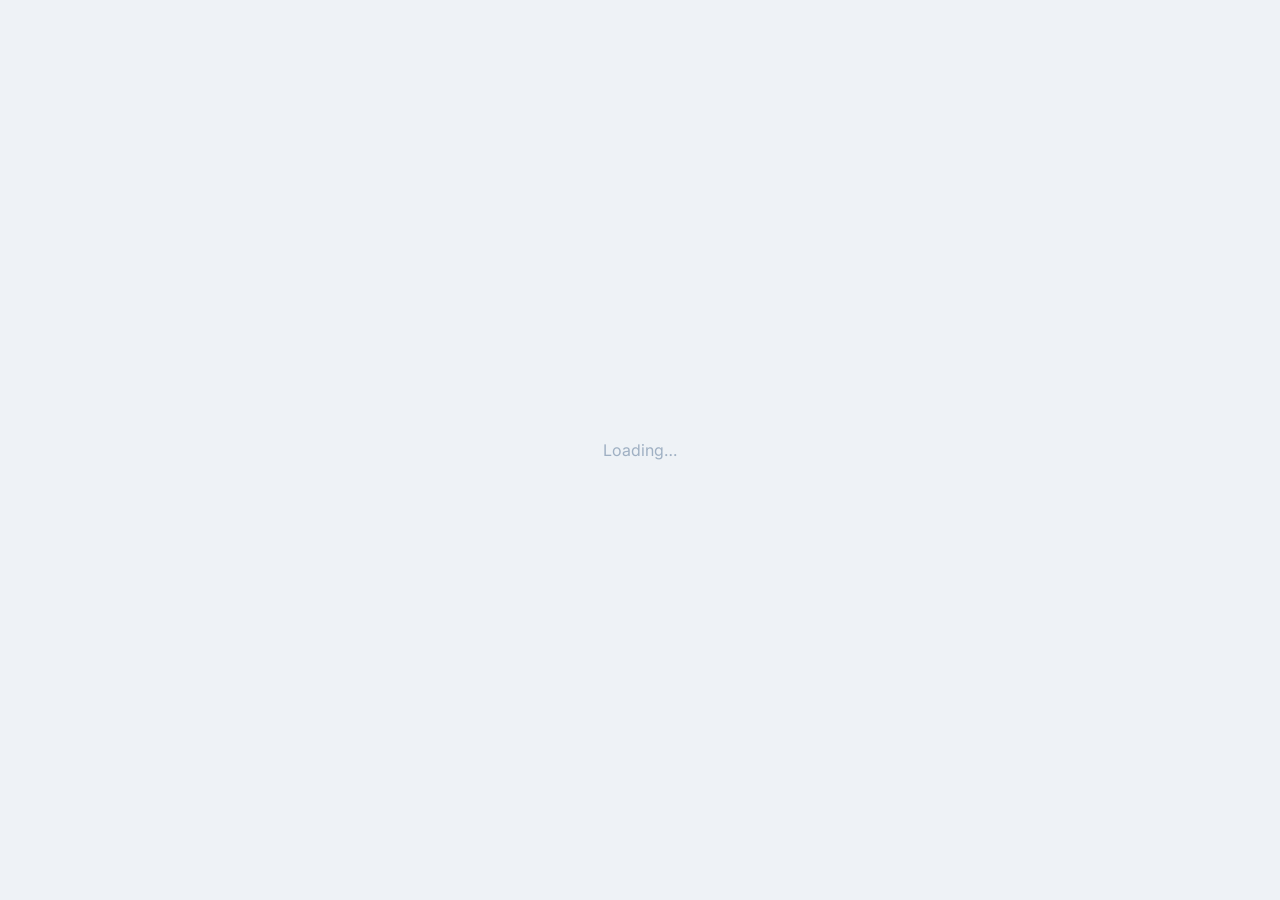
==== index.html @ 5794fe4c "Show actual pit name in the proposal's Source column, not fixed text The "Trucking+Material+Nalu" te" ====
<!DOCTYPE html>
<html lang="en">
<head>
<meta charset="UTF-8">
<meta name="viewport" content="width=device-width, initial-scale=1.0">
<title>Jarelys Command Center</title>
<link rel="preconnect" href="https://fonts.googleapis.com">
<link href="https://fonts.googleapis.com/css2?family=Oswald:wght@500;600;700&family=Inter:wght@400;500;600;700&family=JetBrains+Mono:wght@500&display=swap" rel="stylesheet">
<script src="https://cdnjs.cloudflare.com/ajax/libs/xlsx/0.18.5/xlsx.full.min.js"></script>
<script src="https://cdnjs.cloudflare.com/ajax/libs/Chart.js/4.4.0/chart.umd.min.js"></script>
<script src="https://cdn.jsdelivr.net/npm/@supabase/supabase-js@2"></script>
<link rel="stylesheet" href="https://cdnjs.cloudflare.com/ajax/libs/leaflet/1.9.4/leaflet.min.css">
<script src="https://cdnjs.cloudflare.com/ajax/libs/leaflet/1.9.4/leaflet.min.js"></script>
<style>
  :root{
    --navy-950:#0B1B2B;
    --navy-900:#122438;
    --navy-800:#1B3450;
    --navy-700:#254566;
    --steel-100:#EEF2F6;
    --steel-200:#DCE4EC;
    --steel-400:#9FB0C3;
    --amber-500:#E8871E;
    --amber-600:#CC6E0C;
    --good-500:#2E9E5B;
    --bad-500:#D8483D;
    --white:#FFFFFF;
  }
  *{box-sizing:border-box;}
  body{
    margin:0;
    font-family:'Inter',system-ui,sans-serif;
    background:var(--steel-100);
    color:var(--navy-950);
    -webkit-font-smoothing:antialiased;
  }
  h1,h2,h3,.display{
    font-family:'Oswald',system-ui,sans-serif;
    letter-spacing:.02em;
    text-transform:uppercase;
  }
  .mono{font-family:'JetBrains Mono',monospace;}

  /* ---- Shell ---- */
  #shell{display:flex; min-height:100vh;}
  #sidebar{
    width:230px; flex-shrink:0; background:var(--navy-950);
    color:var(--steel-200); padding:20px 0; position:sticky; top:0; height:100vh;
  }
  #brand{padding:0 20px 20px; border-bottom:1px solid var(--navy-700);}
  #brand .mark{font-family:'Oswald'; font-weight:700; font-size:20px; color:var(--white); letter-spacing:.03em;}
  #brand .sub{font-size:11px; color:var(--steel-400); margin-top:4px; text-transform:uppercase; letter-spacing:.08em;}
  nav{padding:14px 10px;}
  .navbtn{
    display:flex; align-items:center; gap:10px; width:100%; text-align:left;
    background:none; border:none; color:var(--steel-200); font-family:'Inter';
    font-size:13.5px; font-weight:600; padding:11px 12px; border-radius:6px; cursor:pointer;
    margin-bottom:2px; transition:background .12s;
  }
  .navbtn:hover{background:var(--navy-800);}
  .navbtn.active{background:var(--amber-500); color:var(--navy-950);}
  .navbtn .dot{width:6px;height:6px;border-radius:50%;background:currentColor;opacity:.55;flex-shrink:0;}
  #savebadge{
    margin:16px 10px 0; padding:9px 12px; border-radius:6px; background:var(--navy-800);
    font-size:11px; color:var(--steel-400); display:flex; align-items:center; gap:7px;
  }
  #savebadge .pulse{width:7px;height:7px;border-radius:50%;background:var(--good-500);}

  #main{flex:1; padding:28px 34px 60px; max-width:1180px;}
  .pagehead{margin-bottom:22px;}
  .pagehead h1{font-size:26px; margin:0 0 4px; color:var(--navy-950);}
  .pagehead p{margin:0; color:#5C7085; font-size:14px; font-family:'Inter';}

  .card{
    background:var(--white); border:1px solid var(--steel-200); border-radius:10px;
    padding:20px 22px; margin-bottom:18px;
  }
  .card h2{font-size:15px; margin:0 0 14px; color:var(--navy-800); display:flex; align-items:center; justify-content:space-between;}
  .card h2 .tag{font-family:'JetBrains Mono'; font-size:10px; background:var(--steel-100); color:#5C7085; padding:3px 8px; border-radius:4px; text-transform:none; letter-spacing:0; font-weight:500;}

  /* ---- Stat grid ---- */
  .statgrid{display:grid; grid-template-columns:repeat(auto-fit,minmax(200px,1fr)); gap:14px; margin-bottom:18px;}
  .stat{background:var(--navy-950); color:var(--white); border-radius:10px; padding:18px 20px; position:relative; overflow:hidden;}
  .stat.amber{background:linear-gradient(135deg,var(--amber-600),var(--amber-500));}
  .stat .label{font-size:10.5px; letter-spacing:.1em; text-transform:uppercase; color:var(--steel-400); font-weight:600;}
  .stat.amber .label{color:rgba(11,27,43,.65);}
  .stat .value{font-family:'Oswald'; font-size:26px; margin-top:6px; font-weight:600;}
  .stat.amber .value{color:var(--navy-950);}
  .stat .sub{font-size:11px; color:var(--steel-400); margin-top:4px;}
  .stat.amber .sub{color:rgba(11,27,43,.6);}

  /* ---- Forms ---- */
  .formgrid{display:grid; grid-template-columns:repeat(auto-fill,minmax(150px,1fr)); gap:12px; align-items:end;}
  .loadform-fixed{grid-template-columns:repeat(6,minmax(0,1fr));}
  @media(max-width:1100px){ .loadform-fixed{grid-template-columns:repeat(3,minmax(0,1fr));} }
  @media(max-width:700px){ .loadform-fixed{grid-template-columns:repeat(2,minmax(0,1fr));} }
  .field{display:flex; flex-direction:column; gap:5px;}
  .field label{font-size:11px; font-weight:600; color:#5C7085; text-transform:uppercase; letter-spacing:.04em;}
  .field input, .field select{
    padding:9px 10px; border:1.5px solid var(--steel-200); border-radius:6px; font-size:13.5px;
    font-family:'Inter'; background:var(--white); color:var(--navy-950);
  }
  .field input:focus, .field select:focus{outline:none; border-color:var(--amber-500);}
  .btn{
    padding:10px 18px; border-radius:6px; border:none; font-weight:700; font-size:13px;
    cursor:pointer; font-family:'Inter'; letter-spacing:.02em; transition:opacity .12s;
  }
  .btn:hover{opacity:.88;}
  .btn-primary{background:var(--amber-500); color:var(--navy-950);}
  .btn-ghost{background:var(--steel-100); color:var(--navy-800);}
  .btn-danger{background:#FDECEA; color:var(--bad-500);}
  .btn-sm{padding:5px 10px; font-size:11.5px; border-radius:5px;}

  /* ---- Table ---- */
  table{width:100%; border-collapse:collapse; font-size:13px;}
  th{
    text-align:left; padding:9px 10px; font-size:10.5px; text-transform:uppercase; letter-spacing:.05em;
    color:#5C7085; border-bottom:2px solid var(--steel-200); white-space:nowrap; font-weight:700;
  }
  td{padding:9px 10px; border-bottom:1px solid var(--steel-100); white-space:nowrap;}
  tr:hover td{background:var(--steel-100);}
  .num{font-family:'JetBrains Mono'; font-size:12.5px;}
  .tablewrap{overflow-x:auto;}
  /* Keeps Edit/Delete reachable without scrolling all the way across very wide
     tables (e.g. NNL/NFS Loads, which can run 20+ columns). */
  .sticky-actions{position:sticky; right:0; background:#fff; box-shadow:-2px 0 4px rgba(0,0,0,0.06);}
  .pill{padding:3px 9px; border-radius:20px; font-size:10.5px; font-weight:700; text-transform:uppercase; letter-spacing:.03em;}
  .pill.paid{background:#E2F5EA; color:var(--good-500);}
  .pill.pending{background:#FDF1E2; color:var(--amber-600);}
  .pill.invoiced{background:#E8EFFB; color:#2C5FA8;}
  .empty{padding:28px; text-align:center; color:#9FB0C3; font-size:13px;}

  .check-ok{color:var(--good-500); font-weight:700;}
  .check-bad{color:var(--bad-500); font-weight:700;}
  .balancebar{
    display:flex; align-items:center; justify-content:space-between; padding:16px 20px;
    border-radius:10px; margin-top:6px; font-family:'Oswald'; font-size:15px; font-weight:600;
  }
  .balancebar.ok{background:#E2F5EA; color:var(--good-500);}
  .balancebar.bad{background:#FDECEA; color:var(--bad-500);}
  .balancebar.warn{background:#FDF1E2; color:var(--amber-600);}

  .grouprow{background:var(--steel-100); font-weight:700;}
  .sectiontitle{font-size:12px; font-weight:700; text-transform:uppercase; letter-spacing:.05em; color:#5C7085; margin:20px 0 10px;}
  .flexbar{display:flex; align-items:center; justify-content:space-between; gap:12px; flex-wrap:wrap; margin-bottom:14px;}

  .companytabs{display:flex; gap:8px; margin-bottom:18px;}
  .companytabs button{
    padding:8px 16px; border-radius:20px; border:1.5px solid var(--steel-200); background:var(--white);
    font-weight:700; font-size:12.5px; cursor:pointer; color:#5C7085;
  }
  .companytabs button.active{background:var(--navy-950); border-color:var(--navy-950); color:var(--white);}

  .weekpick{display:flex; align-items:center; gap:12px; margin-bottom:20px;}
  .weekpick input[type=date]{padding:9px 12px; border:1.5px solid var(--amber-500); border-radius:6px; font-size:14px; font-weight:700; font-family:'JetBrains Mono'; background:#FFF7EE;}
  .weekbtn{background:none; border:1.5px solid var(--steel-200); border-radius:6px; padding:8px 10px; cursor:pointer; font-weight:700; color:var(--navy-800);}

  .note{font-size:12px; color:#5C7085; background:var(--steel-100); border-left:3px solid var(--amber-500); padding:10px 12px; border-radius:0 6px 6px 0; margin-bottom:14px;}

  @media(max-width:900px){
    #shell{flex-direction:column;}
    #sidebar{width:100%; height:auto; position:relative;}
    nav{display:flex; overflow-x:auto; gap:4px;}
    .navbtn{white-space:nowrap;}
    #main{padding:20px;}
  }

  /* ---- Invoice modal ---- */
  #invoice-overlay{
    display:none; position:fixed; inset:0; background:rgba(11,27,43,.55); z-index:100;
    align-items:flex-start; justify-content:center; padding:30px 16px; overflow-y:auto;
  }
  #invoice-modal{
    background:#fff; width:100%; max-width:720px; border-radius:10px; padding:40px 44px;
    box-shadow:0 20px 60px rgba(0,0,0,.3);
  }
  #invoice-modal.wide{ max-width:1000px; }
  .inv-head{display:flex; justify-content:space-between; align-items:flex-start; border-bottom:3px solid var(--navy-950); padding-bottom:18px; margin-bottom:22px;}
  .inv-brand{font-family:'Oswald'; font-size:22px; font-weight:700; color:var(--navy-950); letter-spacing:.02em;}
  .inv-sub{font-size:12px; color:#5C7085; margin-top:3px; line-height:1.5;}
  .inv-title{font-family:'Oswald'; font-size:26px; color:var(--amber-500); text-align:right; letter-spacing:.05em;}
  .inv-meta{text-align:right; font-size:12.5px; color:#5C7085; margin-top:6px; line-height:1.6;}
  .inv-meta strong{color:var(--navy-950);}
  .inv-billto{margin-bottom:20px;}
  .inv-billto .lbl{font-size:10.5px; text-transform:uppercase; letter-spacing:.08em; color:#9FB0C3; font-weight:700; margin-bottom:4px;}
  .inv-billto .name{font-size:16px; font-weight:700; color:var(--navy-950);}
  #invoice-modal table{width:100%; border-collapse:collapse; margin-bottom:8px;}
  #invoice-modal th{background:var(--navy-950); color:#fff; text-align:left; padding:9px 10px; font-size:10.5px; text-transform:uppercase; letter-spacing:.04em;}
  #invoice-modal td{padding:9px 10px; border-bottom:1px solid var(--steel-200); font-size:13px; white-space:normal; vertical-align:top;}
  #invoice-modal th{white-space:normal;}
  .inv-totals{display:flex; justify-content:flex-end; margin-top:10px;}
  .inv-totals table{width:260px;}
  .inv-totals td{border:none; padding:6px 10px;}
  .inv-totals .grand td{font-weight:700; font-size:16px; border-top:2px solid var(--navy-950); color:var(--navy-950);}
  .inv-terms{margin-top:26px; padding-top:16px; border-top:1px solid var(--steel-200); font-size:12px; color:#5C7085; line-height:1.7;}
  .modal-actions{display:flex; gap:10px; justify-content:flex-end; margin-top:26px;}

  @media print{
    body *{visibility:hidden;}
    #invoice-overlay, #invoice-modal, #invoice-modal *{visibility:visible; -webkit-print-color-adjust:exact; print-color-adjust:exact; color-adjust:exact;}
    #invoice-overlay{position:absolute; inset:auto; top:0; left:0; width:100%; overflow:visible; background:none; padding:0; display:block !important;}
    #invoice-modal{position:absolute; top:0; left:0; width:100%; max-width:none; box-shadow:none; border-radius:0;}
    .no-print{display:none !important;}
    .invoice-page:not(:last-child){page-break-after:always;}
  }
</style>
</head>
<body>

<div id="safety-banner" style="display:none; position:fixed; top:0; left:0; right:0; z-index:99999; background:var(--bad-500); color:#fff; padding:14px 20px; font-size:13.5px; line-height:1.6; box-shadow:0 2px 10px rgba(0,0,0,.3);">
  <div style="max-width:900px; margin:0 auto; display:flex; gap:16px; align-items:flex-start;">
    <div id="safety-banner-msg" style="flex:1;"></div>
    <button id="safety-banner-dismiss" style="background:rgba(255,255,255,.2); border:none; color:#fff; padding:6px 12px; border-radius:5px; font-size:12px; cursor:pointer; flex-shrink:0;">Dismiss</button>
  </div>
</div>

<div id="boot-loading" style="min-height:100vh; display:flex; flex-direction:column; align-items:center; justify-content:center; color:#9FB0C3; font-family:'Inter'; gap:16px; text-align:center; padding:20px;">
  <div>Loading…</div>
  <div id="boot-stuck" style="display:none; max-width:380px;">
    <div style="font-size:13px; margin-bottom:14px;">This is taking longer than it should — the sign-in check may be stuck. This usually fixes it:</div>
    <button id="boot-reset-btn" style="background:var(--amber-500); color:var(--navy-950); border:none; padding:10px 20px; border-radius:6px; font-size:13px; font-weight:700; cursor:pointer;">Reset &amp; Reload</button>
  </div>
</div>

<div id="login-screen" style="display:none; min-height:100vh; align-items:center; justify-content:center; background:var(--navy-950); padding:20px;">
  <div style="background:#fff; border-radius:12px; padding:40px; max-width:380px; width:100%; box-shadow:0 20px 60px rgba(0,0,0,.3);">
    <div style="font-family:'Oswald'; font-size:22px; font-weight:700; color:var(--navy-950);">Jarelys</div>
    <div style="font-size:13px; color:#5C7085; margin-bottom:24px;">Command Center — Sign In</div>
    <div style="margin-bottom:14px;"><label style="font-size:12px; font-weight:700; color:#5C7085; display:block; margin-bottom:4px;">Email</label><input type="email" id="login-email" style="width:100%; padding:10px 12px; border:1.5px solid var(--steel-200); border-radius:6px; font-size:14px; box-sizing:border-box;"></div>
    <div style="margin-bottom:8px;"><label style="font-size:12px; font-weight:700; color:#5C7085; display:block; margin-bottom:4px;">Password</label><input type="password" id="login-password" style="width:100%; padding:10px 12px; border:1.5px solid var(--steel-200); border-radius:6px; font-size:14px; box-sizing:border-box;"></div>
    <div id="login-error" style="color:var(--bad-500); font-size:12.5px; margin:8px 0; display:none;"></div>
    <button class="btn btn-primary" id="login-submit" style="width:100%; margin-top:10px;">Sign In</button>
    <div style="font-size:12px; color:#9FB0C3; margin-top:16px; text-align:center;">Don't have an account? Ask the owner to set one up for you.</div>
  </div>
</div>

<div id="shell" style="display:none;">
  <div id="sidebar">
    <div id="brand">
      <div class="mark">Jarelys</div>
      <div class="sub">Command Center</div>
    </div>
    <nav id="navlinks"></nav>
    <div id="savebadge"><span class="pulse"></span><span id="savetext">Saved automatically</span></div>
    <div id="userbadge" style="padding:10px 20px 16px; font-size:12px; color:#9FB0C3; display:flex; flex-direction:column; gap:8px;">
      <span id="user-email" style="overflow:hidden; text-overflow:ellipsis; white-space:nowrap;"></span>
      <div style="display:flex; gap:8px;">
        <button id="changepw-btn" style="background:none; border:1px solid #33465F; color:#9FB0C3; padding:4px 10px; border-radius:5px; font-size:11px; cursor:pointer; flex:1;">Change Password</button>
        <button id="signout-btn" style="background:none; border:1px solid #33465F; color:#9FB0C3; padding:4px 10px; border-radius:5px; font-size:11px; cursor:pointer; flex-shrink:0;">Sign Out</button>
      </div>
    </div>
  </div>
  <div id="main"></div>
</div>

<div id="password-overlay" style="display:none; position:fixed; inset:0; background:rgba(14,30,48,0.55); z-index:9999; align-items:center; justify-content:center;">
  <div style="background:#fff; border-radius:12px; padding:28px 32px; max-width:380px; width:90%; box-shadow:0 20px 60px rgba(0,0,0,0.3);">
    <div style="font-family:'Oswald'; font-size:17px; font-weight:700; color:var(--navy-950); margin-bottom:16px;">Change Password</div>
    <div style="margin-bottom:14px;"><label style="font-size:12px; font-weight:700; color:#5C7085; display:block; margin-bottom:4px;">New Password</label><input type="password" id="newpw-input" style="width:100%; padding:10px 12px; border:1.5px solid var(--steel-200); border-radius:6px; font-size:14px; box-sizing:border-box;"></div>
    <div style="margin-bottom:8px;"><label style="font-size:12px; font-weight:700; color:#5C7085; display:block; margin-bottom:4px;">Confirm New Password</label><input type="password" id="newpw-confirm-input" style="width:100%; padding:10px 12px; border:1.5px solid var(--steel-200); border-radius:6px; font-size:14px; box-sizing:border-box;"></div>
    <div id="newpw-error" style="color:var(--bad-500); font-size:12.5px; margin:8px 0; display:none;"></div>
    <div id="newpw-success" style="color:var(--good-500); font-size:12.5px; margin:8px 0; display:none;"></div>
    <div style="display:flex; gap:10px; justify-content:flex-end; margin-top:10px;">
      <button class="btn btn-ghost" id="newpw-cancel-btn">Cancel</button>
      <button class="btn btn-primary" id="newpw-save-btn">Save</button>
    </div>
  </div>
</div>

<div id="invoice-overlay">
  <div id="invoice-modal"></div>
</div>

<div id="confirm-overlay" style="display:none; position:fixed; inset:0; background:rgba(14,30,48,0.55); z-index:9999; align-items:center; justify-content:center;">
  <div style="background:#fff; border-radius:12px; padding:24px 28px; max-width:380px; width:90%; box-shadow:0 20px 60px rgba(0,0,0,0.3);">
    <div id="confirm-message" style="font-size:14.5px; color:var(--navy-950,#0E1E30); line-height:1.5; margin-bottom:20px;"></div>
    <div style="display:flex; gap:10px; justify-content:flex-end;">
      <button class="btn btn-ghost" id="confirm-cancel-btn">Cancel</button>
      <button class="btn btn-danger" id="confirm-ok-btn">Confirm</button>
    </div>
  </div>
</div>

<div id="unitpick-overlay" style="display:none; position:fixed; inset:0; background:rgba(14,30,48,0.55); z-index:9999; align-items:center; justify-content:center;">
  <div style="background:#fff; border-radius:12px; padding:24px 28px; max-width:400px; width:90%; box-shadow:0 20px 60px rgba(0,0,0,0.3);">
    <div id="unitpick-message" style="font-size:14.5px; font-weight:700; color:var(--navy-950,#0E1E30); line-height:1.5; margin-bottom:16px;"></div>
    <div id="unitpick-options" style="display:flex; flex-direction:column; gap:8px;"></div>
    <div style="display:flex; justify-content:flex-end; margin-top:16px;">
      <button class="btn btn-ghost" id="unitpick-cancel-btn">Cancel</button>
    </div>
  </div>
</div>

<script>
/* ============================= STATE ============================= */
let state = {
  loads: [],       // {id, company:'NNL'|'NFS', date, party, truck, driver, driverType, jobSource, referredBy, paymentType, qty, rate, revenue, driverPay, net, status, invoiceNum, datePaid, notes}
  expenses: [],     // {id, company, date, category, truck, amount, frequency, notes}
  compliance: [
    {id:'c1', name:'LOM', coiDate:'2027-02-22', w9Year:'2026', wcDate:'2028-04-27', notes:''},
    {id:'c2', name:'Joel Perez', coiDate:'2027-06-15', w9Year:'', wcDate:'', notes:''},
    {id:'c3', name:'D&B', coiDate:'2027-01-06', w9Year:'', wcDate:'', notes:''},
    {id:'c4', name:'Goya', coiDate:'', w9Year:'', wcDate:'', notes:''}
  ],
  clients: [],   // {id, name, officeAddress, contacts:[{name,email,title}], notes}
  pits: [
    {
      id:"p-scc-samsula", name:"Space Coast Crushers", location:"New Smyrna Beach (Samsula Landfill)", address:"363 S. SR 415, New Smyrna Beach, FL 32168",
      taxRate:'6.5', pricesVerifiedDate:"",
      notes:'Hours Mon-Fri 7am-5:30pm, Sat 8am-2pm. Phone (386) 423-6769, Fax (386) 423-1436. Delivered pricing runs a few $ higher per ton/yard than picked-up -- ask for both when calling. Cash/check minimum $20.',
      contacts:[],
      materials:[{id:'p-scc-samsula-m0', name:'Roadbase', price:'27', unit:'Tons'}, {id:'p-scc-samsula-m1', name:'Paverbase', price:'35', unit:'Tons'}, {id:'p-scc-samsula-m2', name:'#57 Stone', price:'40', unit:'Tons'}, {id:'p-scc-samsula-m3', name:'#4 Rock', price:'35', unit:'Tons'}, {id:'p-scc-samsula-m4', name:'Concrete Rip Rap', price:'40', unit:'Tons'}, {id:'p-scc-samsula-m5', name:'Asphalt Millings', price:'46', unit:'Tons'}, {id:'p-scc-samsula-m6', name:'Top Soil', price:'11', unit:'Yards'}, {id:'p-scc-samsula-m7', name:'Sand', price:'14.5', unit:'Yards'}, {id:'p-scc-samsula-m8', name:'Fill Dirt - General', price:'', unit:'Yards'}, {id:'p-scc-samsula-m9', name:'Coquina Rocks (LG)', price:'52', unit:'Tons'}, {id:'p-scc-samsula-m10', name:'Granite Rocks (LG)', price:'62', unit:'Tons'}, {id:'p-scc-samsula-m11', name:'Florida Rock', price:'108', unit:'Tons'}],
      dumpFees:[{id:'p-scc-samsula-d0', name:'C&D/Roofing', price:'32', unit:'Tons'}, {id:'p-scc-samsula-d1', name:'Clearing Debris', price:'7.5', unit:'Yards'}, {id:'p-scc-samsula-d2', name:'Clearing Debris 20in+', price:'9', unit:'Yards'}, {id:'p-scc-samsula-d3', name:'Palm Trees & Palmettos', price:'12.5', unit:'Yards'}, {id:'p-scc-samsula-d4', name:'Mixed Clearing (Palms/Palmetto)', price:'11.5', unit:'Yards'}, {id:'p-scc-samsula-d5', name:'Asphalt & Concrete (clean)', price:'0', unit:'Yards'}]
    },
    {
      id:"p-scc-rockledge", name:"Space Coast Crushers", location:"Rockledge (Rasco Mine)", address:"8800 Holiday Springs Rd, Rockledge, FL 32955",
      taxRate:'7', pricesVerifiedDate:"2026-01-30",
      notes:'Phone (321) 636-2323. On Holiday Springs Rd off Viera Blvd, 2 blocks west of US 1. Hours 8am-5pm Mon-Fri, Sat by arrangement. 7% sales tax. Baserock raised from $21.50 to $22/ton per handwritten update.',
      contacts:[],
      materials:[{id:'p-scc-rockledge-m0', name:'1" Stone', price:'28.5', unit:'Tons'}, {id:'p-scc-rockledge-m1', name:'Fines (1/2" minus)', price:'20.5', unit:'Tons'}, {id:'p-scc-rockledge-m2', name:'2-4" Stone (Rip Rap)', price:'28.5', unit:'Tons'}, {id:'p-scc-rockledge-m3', name:'1.5" Baserock', price:'22', unit:'Tons'}, {id:'p-scc-rockledge-m4', name:'Rip-Rap Recycled Concrete 4-10"', price:'47', unit:'Tons'}, {id:'p-scc-rockledge-m5', name:'Rip-Rap Recycled Concrete 8-20"', price:'47', unit:'Tons'}, {id:'p-scc-rockledge-m6', name:'Mason Sand', price:'46', unit:'Tons'}, {id:'p-scc-rockledge-m7', name:'Concrete Sand (coarse, special order)', price:'', unit:'Tons'}],
      dumpFees:[{id:'p-scc-rockledge-d0', name:'Clean Waste Concrete', price:'0', unit:'Tons'}]
    },
    {
      id:"p-pasco-mine", name:"Pasco Mine", location:"Spring Hill", address:"18744 County Line Rd, Spring Hill, FL 34610",
      taxRate:'6.5', pricesVerifiedDate:"2025-02-15",
      notes:'Office 352-799-5858, cell 407-731-9106, www.pascomine.com. Call to confirm availability for shipping. 1.5% late fee per 30-day period past due.',
      contacts:[{id:'p-pasco-mine-c1', name:"Sales", email:"sales@pascomine.com", phone:"352-799-5858", title:""}],
      materials:[{id:'p-pasco-mine-m0', name:'Commercial Road Base', price:'15', unit:'Tons'}, {id:'p-pasco-mine-m1', name:'FDOT Road Base', price:'16', unit:'Tons'}, {id:'p-pasco-mine-m2', name:'Lime Rock Stabilizer', price:'11', unit:'Tons'}, {id:'p-pasco-mine-m3', name:'Manufactured Sand', price:'15', unit:'Tons'}, {id:'p-pasco-mine-m4', name:'Screenings', price:'15', unit:'Tons'}, {id:'p-pasco-mine-m5', name:'Washed 57 Stone', price:'42', unit:'Tons'}, {id:'p-pasco-mine-m6', name:'Washed 89 Stone', price:'44', unit:'Tons'}, {id:'p-pasco-mine-m7', name:'24"-48" Landscape Boulders', price:'70', unit:'Tons'}, {id:'p-pasco-mine-m8', name:'4"-6" Gabion', price:'50', unit:'Tons'}, {id:'p-pasco-mine-m9', name:'7"-12" Rip Rap', price:'55', unit:'Tons'}, {id:'p-pasco-mine-m10', name:'A-3 Structural Fill', price:'6.5', unit:'Yards'}, {id:'p-pasco-mine-m11', name:'A-2-4 Structural Fill', price:'6', unit:'Yards'}, {id:'p-pasco-mine-m12', name:'MSE and Embankment', price:'8', unit:'Yards'}, {id:'p-pasco-mine-m13', name:'A1B All-Weather Stabilizer', price:'15', unit:'Yards'}],
      dumpFees:[]
    },
    {
      id:"p-massive-apopka", name:"Massive Concrete Recycling", location:"Apopka", address:"3141 Sharpe Rd, Apopka, FL 32703",
      taxRate:'6.5', pricesVerifiedDate:"",
      notes:'No credit card fees, no hidden fees.',
      contacts:[{id:'p-massive-apopka-c1', name:"Eternity Lisa", email:"", phone:"407-697-6354", title:""}],
      materials:[{id:'p-massive-apopka-m0', name:'Fines / Base', price:'25', unit:'Tons'}, {id:'p-massive-apopka-m1', name:'57 Stone', price:'35', unit:'Tons'}, {id:'p-massive-apopka-m2', name:'Roadbase', price:'28', unit:'Tons'}, {id:'p-massive-apopka-m3', name:'Oversized', price:'35', unit:'Tons'}],
      dumpFees:[]
    },
    {
      id:"p-cemex-stcatherine", name:"Cemex", location:"Bushnell (St. Catherine's Quarry)", address:"3919 C.R. 673, Bushnell, FL 33513",
      taxRate:'7', pricesVerifiedDate:"",
      notes:'Roadbase price includes a recent $0.50/ton increase.',
      contacts:[],
      materials:[{id:'p-cemex-stcatherine-m0', name:'FDOT Roadbase', price:'11.25', unit:'Tons'}],
      dumpFees:[]
    },
    {
      id:"p-cemex-centerhill", name:"Cemex", location:"Center Hill Quarry", address:"530 W. Kings Hwy, Center Hill, FL 33514",
      taxRate:'7', pricesVerifiedDate:"",
      notes:'Roadbase price includes a recent $0.50/ton increase.',
      contacts:[],
      materials:[{id:'p-cemex-centerhill-m0', name:'FDOT Roadbase', price:'11.75', unit:'Tons'}],
      dumpFees:[]
    },
    {
      id:"p-cemex-wildwood", name:"Cemex", location:"Wildwood Terminal", address:"512 Dr Martin Luther King Ave, Wildwood, FL 34785",
      taxRate:'7', pricesVerifiedDate:"",
      notes:'Pricing wasn\'t clearly legible on the sheet on file -- call to get current rates. All pricing includes fees except CSX rail FSC.',
      contacts:[],
      materials:[],
      dumpFees:[]
    },
    {
      id:"p-cemex-brooksville", name:"Cemex", location:"Brooksville Quarry", address:"11430 Camp Mine Rd, Brooksville, FL 34601",
      taxRate:'6.5', pricesVerifiedDate:"",
      notes:'No recent increase noted on #57 as of last sheet.',
      contacts:[],
      materials:[{id:'p-cemex-brooksville-m0', name:'FDOT #57', price:'41.95', unit:'Tons'}],
      dumpFees:[]
    },
    {
      id:"p-cemex-sandmine", name:"Cemex", location:"Sand Mine (call for nearest location)", address:"",
      taxRate:'', pricesVerifiedDate:"",
      notes:'Sand pricing applies across all Cemex sand mines if available -- ask which mine has inventory when calling, and get that mine\'s exact address. No increase on sand as of last update.',
      contacts:[],
      materials:[{id:'p-cemex-sandmine-m0', name:'Wellpoint Sand', price:'22.9', unit:'Tons'}, {id:'p-cemex-sandmine-m1', name:'Mason Sand', price:'11.3', unit:'Tons'}, {id:'p-cemex-sandmine-m2', name:'FDOT Concrete Sand', price:'22.3', unit:'Tons'}, {id:'p-cemex-sandmine-m3', name:'FDOT Type I-IV Underdrain', price:'22.9', unit:'Tons'}, {id:'p-cemex-sandmine-m4', name:'Beach Sand', price:'9.3', unit:'Tons'}, {id:'p-cemex-sandmine-m5', name:'Commercial Concrete Sand', price:'20.8', unit:'Tons'}, {id:'p-cemex-sandmine-m6', name:'D Bin', price:'11.3', unit:'Tons'}],
      dumpFees:[]
    },
    {
      id:"p-sl-eunice", name:"S&L Materials", location:"Orlando (Eunice Ave asphalt plant)", address:"2930 Eunice Ave, Orlando, FL 32808",
      taxRate:'6.5', pricesVerifiedDate:"2026-01-01",
      notes:'Hot-mix asphalt plant (not aggregate) -- FOB Q1 2026 pricing. MOVING to Vulcan Rd, Apopka, effective July 2026 -- update this address then.',
      contacts:[{id:'p-sl-eunice-c1', name:"Mindy", email:"Mindy.Small@sl-materials.com", phone:"407-791-3148", title:""}],
      materials:[{id:'p-sl-eunice-m0', name:'SP 12.5 30%', price:'84', unit:'Tons'}, {id:'p-sl-eunice-m1', name:'SP 12.5 40%', price:'79.5', unit:'Tons'}, {id:'p-sl-eunice-m2', name:'SP 9.5 30%', price:'86', unit:'Tons'}, {id:'p-sl-eunice-m3', name:'SP 9.5 40%', price:'86', unit:'Tons'}, {id:'p-sl-eunice-m4', name:'FC 12.5', price:'105.25', unit:'Tons'}, {id:'p-sl-eunice-m5', name:'FC 9.5', price:'115.5', unit:'Tons'}, {id:'p-sl-eunice-m6', name:'9.5 Virgin', price:'112', unit:'Tons'}, {id:'p-sl-eunice-m7', name:'12.5 Virgin', price:'110', unit:'Tons'}, {id:'p-sl-eunice-m8', name:'Patch Mix', price:'120', unit:'Tons'}, {id:'p-sl-eunice-m9', name:'SP 9.5 TLC 76-22', price:'115.5', unit:'Tons'}, {id:'p-sl-eunice-m10', name:'SP 12.5 TLC 76.22', price:'105.25', unit:'Tons'}],
      dumpFees:[]
    },
    {
      id:"p-sl-mercy", name:"S&L Materials", location:"Orlando (Mercy Drive crusher)", address:"2897 Mercy Drive, Orlando, FL 32808",
      taxRate:'6.5', pricesVerifiedDate:"2026-02-01",
      notes:'MOVING to Vulcan Rd, Apopka, effective July 2026 -- update this address then.',
      contacts:[],
      materials:[{id:'p-sl-mercy-m0', name:'C-Rock Roadbase (1.5" minus)', price:'25', unit:'Tons'}, {id:'p-sl-mercy-m1', name:'C-Rock FDOT', price:'27', unit:'Tons'}, {id:'p-sl-mercy-m2', name:'Concrete Fines (3/8" minus)', price:'22', unit:'Tons'}, {id:'p-sl-mercy-m3', name:'#57 Rock (3/4"-1")', price:'40', unit:'Tons'}, {id:'p-sl-mercy-m4', name:'#4 Rock (2.5-3.5")', price:'38', unit:'Tons'}, {id:'p-sl-mercy-m5', name:'Oversize (3-5")', price:'40', unit:'Tons'}, {id:'p-sl-mercy-m6', name:'Rip Rap (made to order)', price:'60', unit:'Tons'}],
      dumpFees:[{id:'p-sl-mercy-d0', name:'Concrete & Asphalt (separated, clean)', price:'0', unit:'Tons'}]
    },
    {
      id:"p-sl-520plant", name:"S&L Materials", location:"Christmas (520 Plant)", address:"28001 SR 520, Christmas, FL 32709",
      taxRate:'6.5', pricesVerifiedDate:"2026-02-01",
      notes:'Call for fill dirt pricing and location.',
      contacts:[],
      materials:[{id:'p-sl-520plant-m0', name:'Soil Cement 300psi', price:'30.5', unit:'Tons'}, {id:'p-sl-520plant-m1', name:'Shell Stabilizer', price:'7.25', unit:'Tons'}, {id:'p-sl-520plant-m2', name:'Straight Shell', price:'7.25', unit:'Tons'}, {id:'p-sl-520plant-m3', name:'Fill Dirt', price:'', unit:'Yards'}],
      dumpFees:[]
    },
    {
      id:"p-mfm-plymouth", name:"Mid-Florida Materials", location:"Plymouth Landfill (Class III, Orange County)", address:"3602 Golden Gem Rd, Plymouth, FL 32712",
      taxRate:'6.5', pricesVerifiedDate:"2026-01-03",
      notes:'Scale house 407-853-3654. Per-ticket additional fees: $5 environmental, $1.50 regulatory recovery, 14% waste water fee, 10% fuel surcharge. Minimum charges per ticket: C&D $102.50, Class III $135, Yard Waste $42.50, Land Clearing $52.50, Stumps $61.25, Asbestos $152.50. 10% fuel surcharge applies on top of tonnage material prices; 2-yard minimum on yard materials. Aggregate/soil pricing is shared across all 3 Mid-Florida locations -- confirm per-site.',
      contacts:[],
      materials:[{id:'p-mfm-plymouth-m0', name:'Clay', price:'10', unit:'Yards'}, {id:'p-mfm-plymouth-m1', name:'Clay Sand', price:'6', unit:'Yards'}, {id:'p-mfm-plymouth-m2', name:'Sandy Fill', price:'8.5', unit:'Yards'}, {id:'p-mfm-plymouth-m3', name:'Top Soil Screened', price:'9', unit:'Yards'}, {id:'p-mfm-plymouth-m4', name:'Concrete Fines', price:'17.93', unit:'Tons'}, {id:'p-mfm-plymouth-m5', name:'Crushed Concrete #4', price:'26.26', unit:'Tons'}, {id:'p-mfm-plymouth-m6', name:'Crushed Asphalt', price:'20.2', unit:'Tons'}, {id:'p-mfm-plymouth-m7', name:'CC#57 Non-DOT Certified', price:'29.54', unit:'Tons'}, {id:'p-mfm-plymouth-m8', name:'Road Base', price:'20.45', unit:'Tons'}],
      dumpFees:[{id:'p-mfm-plymouth-d0', name:'C&D Debris', price:'10.25', unit:'Yards'}, {id:'p-mfm-plymouth-d1', name:'Class III', price:'38.5', unit:'Tons'}, {id:'p-mfm-plymouth-d2', name:'Loose Yard Waste', price:'8.5', unit:'Yards'}, {id:'p-mfm-plymouth-d3', name:'Land Clearing', price:'10.5', unit:'Yards'}, {id:'p-mfm-plymouth-d4', name:'Stumps & Palms', price:'12.25', unit:'Yards'}, {id:'p-mfm-plymouth-d5', name:'Non-Regulated Asbestos', price:'15.25', unit:'Yards'}, {id:'p-mfm-plymouth-d6', name:'TV Under 30"', price:'101', unit:'Each'}, {id:'p-mfm-plymouth-d7', name:'TV Over 30"', price:'202', unit:'Each'}, {id:'p-mfm-plymouth-d8', name:'Passenger Tires', price:'35', unit:'Each'}, {id:'p-mfm-plymouth-d9', name:'Passenger & Light Truck Tires', price:'60', unit:'Each'}, {id:'p-mfm-plymouth-d10', name:'Truck Tires', price:'202', unit:'Each'}, {id:'p-mfm-plymouth-d11', name:'OTR Tires', price:'252.5', unit:'Each'}, {id:'p-mfm-plymouth-d12', name:'Clean Fill Inbound', price:'0', unit:'Yards'}, {id:'p-mfm-plymouth-d13', name:'Clean Concrete', price:'6', unit:'Tons'}, {id:'p-mfm-plymouth-d14', name:'Bulk Loads (boats, mobile homes)', price:'252.5', unit:'Each'}, {id:'p-mfm-plymouth-d15', name:'Crane Mats / Load of Mattresses', price:'55', unit:'Tons'}]
    },
    {
      id:"p-mfm-mountdora", name:"Mid-Florida Materials", location:"Mount Dora Landfill (C&D Debris, Lake County)", address:"3800 State Road 46, Mount Dora, FL 32757",
      taxRate:'7', pricesVerifiedDate:"2026-01-03",
      notes:'Scale house 407-853-3653. Per-ticket additional fees: $5 environmental, $1.50 regulatory recovery, 14% waste water fee, 10% fuel surcharge. Minimum charges per ticket: C&D $92.50, Yard Waste $42.50, Land Clearing $52.50, Stumps $61.25. 10% fuel surcharge applies on top of tonnage material prices; 2-yard minimum on yard materials. Aggregate/soil pricing is shared across all 3 Mid-Florida locations -- confirm per-site.',
      contacts:[],
      materials:[{id:'p-mfm-mountdora-m0', name:'Clay', price:'10', unit:'Yards'}, {id:'p-mfm-mountdora-m1', name:'Clay Sand', price:'6', unit:'Yards'}, {id:'p-mfm-mountdora-m2', name:'Sandy Fill', price:'8.5', unit:'Yards'}, {id:'p-mfm-mountdora-m3', name:'Top Soil Screened', price:'9', unit:'Yards'}, {id:'p-mfm-mountdora-m4', name:'Concrete Fines', price:'17.93', unit:'Tons'}, {id:'p-mfm-mountdora-m5', name:'Crushed Concrete #4', price:'26.26', unit:'Tons'}, {id:'p-mfm-mountdora-m6', name:'Crushed Asphalt', price:'20.2', unit:'Tons'}, {id:'p-mfm-mountdora-m7', name:'CC#57 Non-DOT Certified', price:'29.54', unit:'Tons'}, {id:'p-mfm-mountdora-m8', name:'Road Base', price:'20.45', unit:'Tons'}],
      dumpFees:[{id:'p-mfm-mountdora-d0', name:'C&D Debris', price:'9.25', unit:'Yards'}, {id:'p-mfm-mountdora-d1', name:'Loose Yard Waste', price:'8.5', unit:'Yards'}, {id:'p-mfm-mountdora-d2', name:'Land Clearing', price:'10.5', unit:'Yards'}, {id:'p-mfm-mountdora-d3', name:'Stumps & Palms', price:'12.25', unit:'Yards'}, {id:'p-mfm-mountdora-d4', name:'Clean Fill Inbound', price:'0', unit:'Yards'}, {id:'p-mfm-mountdora-d5', name:'Clean Concrete', price:'0', unit:'Tons'}]
    },
    {
      id:"p-mfm-ocoee", name:"Mid-Florida Materials", location:"Ocoee (C&D MRF, Orange County)", address:"320 Enterprise Street, Ocoee, FL 34761",
      taxRate:'6.5', pricesVerifiedDate:"2026-01-03",
      notes:'407-604-0381. Per-ticket additional fees: $5 environmental, $1.50 regulatory recovery, 14% waste water fee, 10% fuel surcharge. 10% fuel surcharge applies on top of tonnage material prices; 2-yard minimum on yard materials. Aggregate/soil pricing is shared across all 3 Mid-Florida locations -- confirm per-site.',
      contacts:[],
      materials:[{id:'p-mfm-ocoee-m0', name:'Clay', price:'10', unit:'Yards'}, {id:'p-mfm-ocoee-m1', name:'Clay Sand', price:'6', unit:'Yards'}, {id:'p-mfm-ocoee-m2', name:'Sandy Fill', price:'8.5', unit:'Yards'}, {id:'p-mfm-ocoee-m3', name:'Top Soil Screened', price:'9', unit:'Yards'}, {id:'p-mfm-ocoee-m4', name:'Concrete Fines', price:'17.93', unit:'Tons'}, {id:'p-mfm-ocoee-m5', name:'Crushed Concrete #4', price:'26.26', unit:'Tons'}, {id:'p-mfm-ocoee-m6', name:'Crushed Asphalt', price:'20.2', unit:'Tons'}, {id:'p-mfm-ocoee-m7', name:'CC#57 Non-DOT Certified', price:'29.54', unit:'Tons'}, {id:'p-mfm-ocoee-m8', name:'Road Base', price:'20.45', unit:'Tons'}],
      dumpFees:[{id:'p-mfm-ocoee-d0', name:'C&D Debris (per ton)', price:'45', unit:'Tons'}, {id:'p-mfm-ocoee-d1', name:'C&D Debris (per yard, min $105)', price:'12.5', unit:'Yards'}]
    },
    {
      id:"p-angelos-lutz", name:"Angelo's Recycled Materials (GFL)", location:"Lutz", address:"1201 E 148th Ave, Lutz, FL",
      taxRate:'7', pricesVerifiedDate:"2026-04-01",
      notes:'Facility phone 813.903.0588. 15% environmental fee on all purchases. Call/email for special pricing on orders over 1,000 tons. General sales: armsales@gflenv.com.',
      contacts:[{id:'p-angelos-lutz-c1', name:"Anthony Fomby (GM)", email:"afomby@gflenv.com", phone:"727.744.9047", title:"General Manager"}],
      materials:[{id:'p-angelos-lutz-m0', name:'Fill Dirt', price:'8', unit:'Tons'}, {id:'p-angelos-lutz-m1', name:'Roadbase', price:'21', unit:'Tons'}, {id:'p-angelos-lutz-m2', name:'Crushed Asphalt', price:'26', unit:'Tons'}, {id:'p-angelos-lutz-m3', name:'3/8" Base', price:'21', unit:'Tons'}, {id:'p-angelos-lutz-m4', name:'#4 Rock', price:'39', unit:'Tons'}, {id:'p-angelos-lutz-m5', name:'#57 Rock', price:'39', unit:'Tons'}, {id:'p-angelos-lutz-m6', name:'Stabilizer (asphalt screen)', price:'8', unit:'Tons'}, {id:'p-angelos-lutz-m7', name:'Topsoil', price:'150', unit:'Tons'}],
      dumpFees:[{id:'p-angelos-lutz-d0', name:'Brush / Yard Trimmings', price:'65.5', unit:'Tons'}, {id:'p-angelos-lutz-d1', name:'Topsoil/Grass Strippings', price:'4', unit:'Tons'}, {id:'p-angelos-lutz-d2', name:'C&D (Cash Accounts)', price:'65.5', unit:'Tons'}, {id:'p-angelos-lutz-d3', name:'C&D (Net 30 Accounts)', price:'63', unit:'Tons'}, {id:'p-angelos-lutz-d4', name:'Roofing Material', price:'63', unit:'Tons'}, {id:'p-angelos-lutz-d5', name:'RCP/Structures', price:'10', unit:'Tons'}]
    },
    {
      id:"p-angelos-brandon", name:"Angelo's Recycled Materials (GFL)", location:"Brandon", address:"10221 Fisher Ave, Tampa, FL",
      taxRate:'7', pricesVerifiedDate:"2026-04-01",
      notes:'Facility phone 813.685.2508. 15% environmental fee on all purchases. Call/email for special pricing on orders over 1,000 tons. General sales: armsales@gflenv.com.',
      contacts:[{id:'p-angelos-brandon-c1', name:"Anthony Fomby (GM)", email:"afomby@gflenv.com", phone:"727.744.9047", title:"General Manager"}],
      materials:[{id:'p-angelos-brandon-m0', name:'Fill Dirt', price:'8', unit:'Tons'}, {id:'p-angelos-brandon-m1', name:'Roadbase', price:'21', unit:'Tons'}, {id:'p-angelos-brandon-m2', name:'Crushed Asphalt', price:'26', unit:'Tons'}, {id:'p-angelos-brandon-m3', name:'3/8" Base', price:'21', unit:'Tons'}, {id:'p-angelos-brandon-m4', name:'#4 Rock', price:'39', unit:'Tons'}, {id:'p-angelos-brandon-m5', name:'#57 Rock', price:'39', unit:'Tons'}, {id:'p-angelos-brandon-m6', name:'Stabilizer (asphalt screen)', price:'8', unit:'Tons'}, {id:'p-angelos-brandon-m7', name:'Topsoil', price:'150', unit:'Tons'}],
      dumpFees:[{id:'p-angelos-brandon-d0', name:'Brush / Yard Trimmings', price:'66', unit:'Tons'}, {id:'p-angelos-brandon-d1', name:'Topsoil/Grass Strippings', price:'4', unit:'Tons'}, {id:'p-angelos-brandon-d2', name:'C&D (Cash Accounts)', price:'66', unit:'Tons'}, {id:'p-angelos-brandon-d3', name:'C&D (Net 30 Accounts)', price:'55', unit:'Tons'}, {id:'p-angelos-brandon-d4', name:'Roofing Material', price:'66', unit:'Tons'}, {id:'p-angelos-brandon-d5', name:'RCP/Structures', price:'10', unit:'Tons'}]
    },
    {
      id:"p-angelos-largo", name:"Angelo's Recycled Materials (GFL)", location:"Largo", address:"1755 20th Ave SE, Largo, FL",
      taxRate:'7', pricesVerifiedDate:"2026-04-01",
      notes:'Facility phone 727.588.9529. 15% environmental fee on all purchases. Call/email for special pricing on orders over 1,000 tons. General sales: armsales@gflenv.com.',
      contacts:[{id:'p-angelos-largo-c1', name:"Anthony Fomby (GM)", email:"afomby@gflenv.com", phone:"727.744.9047", title:"General Manager"}],
      materials:[{id:'p-angelos-largo-m0', name:'Fill Dirt', price:'8', unit:'Tons'}, {id:'p-angelos-largo-m1', name:'FDOT Base (RCA B12)', price:'24', unit:'Tons'}, {id:'p-angelos-largo-m2', name:'Roadbase', price:'17', unit:'Tons'}, {id:'p-angelos-largo-m3', name:'Crushed Asphalt', price:'21', unit:'Tons'}, {id:'p-angelos-largo-m4', name:'3/8" Base', price:'16', unit:'Tons'}, {id:'p-angelos-largo-m5', name:'#4 Rock', price:'39', unit:'Tons'}, {id:'p-angelos-largo-m6', name:'#57 Rock', price:'39', unit:'Tons'}, {id:'p-angelos-largo-m7', name:'Stabilizer (asphalt screen)', price:'8', unit:'Tons'}, {id:'p-angelos-largo-m8', name:'Topsoil', price:'150', unit:'Tons'}],
      dumpFees:[{id:'p-angelos-largo-d0', name:'Brush / Yard Trimmings', price:'71', unit:'Tons'}, {id:'p-angelos-largo-d1', name:'Topsoil/Grass Strippings', price:'4', unit:'Tons'}, {id:'p-angelos-largo-d2', name:'C&D (Cash Accounts)', price:'71', unit:'Tons'}, {id:'p-angelos-largo-d3', name:'C&D (Net 30 Accounts)', price:'71', unit:'Tons'}, {id:'p-angelos-largo-d4', name:'Class III', price:'71', unit:'Tons'}, {id:'p-angelos-largo-d5', name:'Roofing Material', price:'71', unit:'Tons'}, {id:'p-angelos-largo-d6', name:'Asphalt', price:'4', unit:'Tons'}, {id:'p-angelos-largo-d7', name:'RCP/Structures', price:'10', unit:'Tons'}]
    },
    {
      id:"p-angelos-lakeland", name:"Angelo's Recycled Materials (GFL)", location:"Lakeland", address:"1880 Fairbanks Street, Lakeland, FL",
      taxRate:'7', pricesVerifiedDate:"2026-04-01",
      notes:'Facility phone 863.210.5608. 15% environmental fee on all purchases. Call/email for special pricing on orders over 1,000 tons. General sales: armsales@gflenv.com.',
      contacts:[{id:'p-angelos-lakeland-c1', name:"Anthony Fomby (GM)", email:"afomby@gflenv.com", phone:"727.744.9047", title:"General Manager"}],
      materials:[{id:'p-angelos-lakeland-m0', name:'Fill Dirt', price:'8', unit:'Tons'}, {id:'p-angelos-lakeland-m1', name:'Roadbase', price:'21', unit:'Tons'}, {id:'p-angelos-lakeland-m2', name:'Crushed Asphalt', price:'26', unit:'Tons'}, {id:'p-angelos-lakeland-m3', name:'3/8" Base', price:'21', unit:'Tons'}, {id:'p-angelos-lakeland-m4', name:'#4 Rock', price:'39', unit:'Tons'}, {id:'p-angelos-lakeland-m5', name:'#57 Rock', price:'39', unit:'Tons'}, {id:'p-angelos-lakeland-m6', name:'Topsoil', price:'150', unit:'Tons'}],
      dumpFees:[{id:'p-angelos-lakeland-d0', name:'Brush / Yard Trimmings', price:'55', unit:'Tons'}, {id:'p-angelos-lakeland-d1', name:'Topsoil/Grass Strippings', price:'4', unit:'Tons'}, {id:'p-angelos-lakeland-d2', name:'C&D (Cash Accounts)', price:'55', unit:'Tons'}, {id:'p-angelos-lakeland-d3', name:'C&D (Net 30 Accounts)', price:'55', unit:'Tons'}, {id:'p-angelos-lakeland-d4', name:'Roofing Material', price:'55', unit:'Tons'}, {id:'p-angelos-lakeland-d5', name:'RCP/Structures', price:'10', unit:'Tons'}]
    },
    {
      id:"p-angelos-apopka", name:"Angelo's Recycled Materials (GFL)", location:"Apopka", address:"2105 Vulcan Rd, Apopka, FL",
      taxRate:'6.5', pricesVerifiedDate:"2026-04-01",
      notes:'Facility phone 407.290.8010. 15% environmental fee on all purchases. Call/email for special pricing on orders over 1,000 tons. General sales: armsales@gflenv.com.',
      contacts:[{id:'p-angelos-apopka-c1', name:"Anthony Fomby (GM)", email:"afomby@gflenv.com", phone:"727.744.9047", title:"General Manager"}],
      materials:[{id:'p-angelos-apopka-m0', name:'Fill Dirt', price:'8', unit:'Tons'}, {id:'p-angelos-apopka-m1', name:'Crushed Asphalt', price:'26', unit:'Tons'}, {id:'p-angelos-apopka-m2', name:'3/8" Base', price:'21', unit:'Tons'}, {id:'p-angelos-apopka-m3', name:'#4 Rock', price:'39', unit:'Tons'}, {id:'p-angelos-apopka-m4', name:'#57 Rock', price:'39', unit:'Tons'}, {id:'p-angelos-apopka-m5', name:'Topsoil', price:'150', unit:'Tons'}],
      dumpFees:[{id:'p-angelos-apopka-d0', name:'RCP/Structures', price:'10', unit:'Tons'}]
    },
    {
      id:"p-angelos-dadecity", name:"Angelo's Recycled Materials (GFL)", location:"Dade City", address:"41111 Enterprise Rd, Dade City, FL",
      taxRate:'7', pricesVerifiedDate:"2026-04-01",
      notes:'Facility phone 352.567.7676. 15% environmental fee on all purchases. Call/email for special pricing on orders over 1,000 tons. General sales: armsales@gflenv.com.',
      contacts:[{id:'p-angelos-dadecity-c1', name:"Anthony Fomby (GM)", email:"afomby@gflenv.com", phone:"727.744.9047", title:"General Manager"}],
      materials:[{id:'p-angelos-dadecity-m0', name:'Fill Dirt', price:'5', unit:'Tons'}, {id:'p-angelos-dadecity-m1', name:'FDOT Base (RCA B12)', price:'21', unit:'Tons'}, {id:'p-angelos-dadecity-m2', name:'Roadbase', price:'26', unit:'Tons'}, {id:'p-angelos-dadecity-m3', name:'Stabilizer (asphalt screen)', price:'5', unit:'Tons'}, {id:'p-angelos-dadecity-m4', name:'General Fill A2-4/6', price:'8', unit:'Tons'}, {id:'p-angelos-dadecity-m5', name:'Select Fill A3', price:'5', unit:'Tons'}, {id:'p-angelos-dadecity-m6', name:'Pond / Landfill Liner Clay', price:'150', unit:'Tons'}],
      dumpFees:[{id:'p-angelos-dadecity-d0', name:'Brush / Yard Trimmings', price:'14.09', unit:'Yards'}, {id:'p-angelos-dadecity-d1', name:'Topsoil/Grass Strippings', price:'14.09', unit:'Yards'}, {id:'p-angelos-dadecity-d2', name:'C&D (Cash Accounts)', price:'14.09', unit:'Yards'}, {id:'p-angelos-dadecity-d3', name:'C&D (Net 30 Accounts)', price:'14.09', unit:'Yards'}, {id:'p-angelos-dadecity-d4', name:'Roofing Material', price:'14.09', unit:'Yards'}, {id:'p-angelos-dadecity-d5', name:'Tires - Car/Truck', price:'135.19', unit:'Tons'}, {id:'p-angelos-dadecity-d6', name:'Tires - Car/Truck w/Rims', price:'240.76', unit:'Tons'}, {id:'p-angelos-dadecity-d7', name:'Tires - OTR (Off-Road)', price:'189.26', unit:'Tons'}, {id:'p-angelos-dadecity-d8', name:'Tires - OTR w/Rims', price:'297.41', unit:'Tons'}, {id:'p-angelos-dadecity-d9', name:'Tires - Shredded (8 pieces)', price:'81.11', unit:'Tons'}, {id:'p-angelos-dadecity-d10', name:'RCP/Structures', price:'10', unit:'Tons'}]
    },
    {
      id:"p-angelos-plantcity", name:"Angelo's Recycled Materials (GFL)", location:"Plant City", address:"402 N. Frontage Rd, Plant City, FL",
      taxRate:'7', pricesVerifiedDate:"2026-04-01",
      notes:'Facility phone 813.752.9700. 15% environmental fee on all purchases. Call/email for special pricing on orders over 1,000 tons. General sales: armsales@gflenv.com.',
      contacts:[{id:'p-angelos-plantcity-c1', name:"Anthony Fomby (GM)", email:"afomby@gflenv.com", phone:"727.744.9047", title:"General Manager"}],
      materials:[{id:'p-angelos-plantcity-m0', name:'Fill Dirt', price:'8', unit:'Tons'}, {id:'p-angelos-plantcity-m1', name:'Topsoil', price:'150', unit:'Tons'}],
      dumpFees:[{id:'p-angelos-plantcity-d0', name:'Brush / Yard Trimmings', price:'68', unit:'Tons'}, {id:'p-angelos-plantcity-d1', name:'Topsoil/Grass Strippings', price:'4', unit:'Tons'}, {id:'p-angelos-plantcity-d2', name:'C&D (Cash Accounts)', price:'68', unit:'Tons'}, {id:'p-angelos-plantcity-d3', name:'C&D (Net 30 Accounts)', price:'63', unit:'Tons'}, {id:'p-angelos-plantcity-d4', name:'Class III', price:'68', unit:'Tons'}, {id:'p-angelos-plantcity-d5', name:'Roofing Material', price:'63', unit:'Tons'}, {id:'p-angelos-plantcity-d6', name:'MSW/Class I', price:'93.6', unit:'Tons'}, {id:'p-angelos-plantcity-d7', name:'RCP/Structures', price:'10', unit:'Tons'}]
    },
    {
      id:"p-angelos-portrichey", name:"Angelo's Recycled Materials (GFL)", location:"Port Richey", address:"8210 Galen Wilson Blvd, Port Richey, FL",
      taxRate:'7', pricesVerifiedDate:"2026-04-01",
      notes:'Facility phone 727.841.6242. 15% environmental fee on all purchases. Call/email for special pricing on orders over 1,000 tons. General sales: armsales@gflenv.com.',
      contacts:[{id:'p-angelos-portrichey-c1', name:"Anthony Fomby (GM)", email:"afomby@gflenv.com", phone:"727.744.9047", title:"General Manager"}],
      materials:[{id:'p-angelos-portrichey-m0', name:'Fill Dirt', price:'8', unit:'Tons'}, {id:'p-angelos-portrichey-m1', name:'Topsoil', price:'8', unit:'Tons'}],
      dumpFees:[{id:'p-angelos-portrichey-d0', name:'Brush / Yard Trimmings', price:'10.57', unit:'Yards'}, {id:'p-angelos-portrichey-d1', name:'Topsoil/Grass Strippings', price:'10.57', unit:'Yards'}, {id:'p-angelos-portrichey-d2', name:'C&D (Cash Accounts)', price:'10.57', unit:'Yards'}, {id:'p-angelos-portrichey-d3', name:'C&D (Net 30 Accounts)', price:'10.57', unit:'Yards'}, {id:'p-angelos-portrichey-d4', name:'Roofing Material', price:'21.14', unit:'Yards'}, {id:'p-angelos-portrichey-d5', name:'Asbestos', price:'27.81', unit:'Yards'}, {id:'p-angelos-portrichey-d6', name:'RCP/Structures', price:'10', unit:'Tons'}]
    },
    {
      id:"p-angelos-jax", name:"Angelo's Recycled Materials (GFL)", location:"Jacksonville", address:"11011 Blasius Road, Jacksonville, FL",
      taxRate:'7', pricesVerifiedDate:"2026-04-01",
      notes:'Facility phone 904-400-6491. 15% environmental fee on all purchases. Call/email for special pricing on orders over 1,000 tons. General sales: armsales@gflenv.com.',
      contacts:[{id:'p-angelos-jax-c1', name:"Anthony Fomby (GM)", email:"afomby@gflenv.com", phone:"727.744.9047", title:"General Manager"}],
      materials:[{id:'p-angelos-jax-m0', name:'FDOT Base (RCA B12)', price:'25', unit:'Tons'}, {id:'p-angelos-jax-m1', name:'Topsoil', price:'150', unit:'Tons'}],
      dumpFees:[{id:'p-angelos-jax-d0', name:'Brush / Yard Trimmings', price:'58', unit:'Tons'}, {id:'p-angelos-jax-d1', name:'Topsoil/Grass Strippings', price:'58', unit:'Tons'}, {id:'p-angelos-jax-d2', name:'C&D (Cash Accounts)', price:'58', unit:'Tons'}, {id:'p-angelos-jax-d3', name:'C&D (Net 30 Accounts)', price:'58', unit:'Tons'}, {id:'p-angelos-jax-d4', name:'Roofing Material', price:'58', unit:'Tons'}]
    },
    {
      id:"p-crush-apopka", name:"Crush", location:"Apopka (Orange County)", address:"3255 Clarcona Rd, Apopka, FL 32703",
      taxRate:'6.5', pricesVerifiedDate:"2026-04-10",
      notes:'Shared price list across Crush\'s yards as of the sheet on file (updated 08/18/2025, +$0.50/ton fuel surcharge added ~April 2026) -- confirm exact pricing for this yard when calling. Deliveries in 20-ton increments for an additional fee.',
      contacts:[],
      materials:[{id:'p-crush-apopka-m0', name:'Asphalt Screenings', price:'14', unit:'Tons'}, {id:'p-crush-apopka-m1', name:'Screenings', price:'30', unit:'Tons'}, {id:'p-crush-apopka-m2', name:'Road Base', price:'24', unit:'Tons'}, {id:'p-crush-apopka-m3', name:'57 Stone', price:'40', unit:'Tons'}, {id:'p-crush-apopka-m4', name:'Oversized Aggregates', price:'44', unit:'Tons'}, {id:'p-crush-apopka-m5', name:'Crushed Asphalt', price:'27', unit:'Tons'}],
      dumpFees:[]
    },
    {
      id:"p-crush-davenport", name:"Crush", location:"Davenport, South (Polk County)", address:"100 Lem Carnes Rd, Davenport, FL 33897",
      taxRate:'7', pricesVerifiedDate:"2026-04-10",
      notes:'Shared price list across Crush\'s yards as of the sheet on file (updated 08/18/2025, +$0.50/ton fuel surcharge added ~April 2026) -- confirm exact pricing for this yard when calling. Deliveries in 20-ton increments for an additional fee.',
      contacts:[],
      materials:[{id:'p-crush-davenport-m0', name:'Asphalt Screenings', price:'14', unit:'Tons'}, {id:'p-crush-davenport-m1', name:'Screenings', price:'30', unit:'Tons'}, {id:'p-crush-davenport-m2', name:'Road Base', price:'24', unit:'Tons'}, {id:'p-crush-davenport-m3', name:'57 Stone', price:'40', unit:'Tons'}, {id:'p-crush-davenport-m4', name:'Oversized Aggregates', price:'44', unit:'Tons'}, {id:'p-crush-davenport-m5', name:'Crushed Asphalt', price:'27', unit:'Tons'}],
      dumpFees:[]
    },
    {
      id:"p-crush-debary", name:"Crush", location:"Debary (Volusia County)", address:"530 S Shell Rd, Debary, FL 32713",
      taxRate:'6.5', pricesVerifiedDate:"2026-04-10",
      notes:'Shared price list across Crush\'s yards as of the sheet on file (updated 08/18/2025, +$0.50/ton fuel surcharge added ~April 2026) -- confirm exact pricing for this yard when calling. Deliveries in 20-ton increments for an additional fee.',
      contacts:[],
      materials:[{id:'p-crush-debary-m0', name:'Asphalt Screenings', price:'14', unit:'Tons'}, {id:'p-crush-debary-m1', name:'Screenings', price:'30', unit:'Tons'}, {id:'p-crush-debary-m2', name:'Road Base', price:'24', unit:'Tons'}, {id:'p-crush-debary-m3', name:'57 Stone', price:'40', unit:'Tons'}, {id:'p-crush-debary-m4', name:'Oversized Aggregates', price:'44', unit:'Tons'}, {id:'p-crush-debary-m5', name:'Crushed Asphalt', price:'27', unit:'Tons'}],
      dumpFees:[]
    },
    {
      id:"p-crush-daytona", name:"Crush", location:"Daytona Beach (Volusia County)", address:"1189 Indian Lake Rd, Daytona Beach, FL 32124",
      taxRate:'6.5', pricesVerifiedDate:"2026-04-10",
      notes:'Shared price list across Crush\'s yards as of the sheet on file (updated 08/18/2025, +$0.50/ton fuel surcharge added ~April 2026) -- confirm exact pricing for this yard when calling. Deliveries in 20-ton increments for an additional fee.',
      contacts:[],
      materials:[{id:'p-crush-daytona-m0', name:'Asphalt Screenings', price:'14', unit:'Tons'}, {id:'p-crush-daytona-m1', name:'Screenings', price:'30', unit:'Tons'}, {id:'p-crush-daytona-m2', name:'Road Base', price:'24', unit:'Tons'}, {id:'p-crush-daytona-m3', name:'57 Stone', price:'40', unit:'Tons'}, {id:'p-crush-daytona-m4', name:'Oversized Aggregates', price:'44', unit:'Tons'}, {id:'p-crush-daytona-m5', name:'Crushed Asphalt', price:'27', unit:'Tons'}],
      dumpFees:[]
    },
    {
      id:"p-crush-sanford", name:"Crush", location:"Sanford (Seminole County)", address:"2365 Old Lake Mary Rd, Sanford, FL 32771",
      taxRate:'7', pricesVerifiedDate:"2026-04-10",
      notes:'Shared price list across Crush\'s yards as of the sheet on file (updated 08/18/2025, +$0.50/ton fuel surcharge added ~April 2026) -- confirm exact pricing for this yard when calling. Deliveries in 20-ton increments for an additional fee.',
      contacts:[],
      materials:[{id:'p-crush-sanford-m0', name:'Asphalt Screenings', price:'14', unit:'Tons'}, {id:'p-crush-sanford-m1', name:'Screenings', price:'30', unit:'Tons'}, {id:'p-crush-sanford-m2', name:'Road Base', price:'24', unit:'Tons'}, {id:'p-crush-sanford-m3', name:'57 Stone', price:'40', unit:'Tons'}, {id:'p-crush-sanford-m4', name:'Oversized Aggregates', price:'44', unit:'Tons'}, {id:'p-crush-sanford-m5', name:'Crushed Asphalt', price:'27', unit:'Tons'}],
      dumpFees:[]
    },
    {
      id:"p-crush-kissimmee", name:"Crush", location:"Kissimmee (Osceola County)", address:"1150 Joelson Rd, Kissimmee, FL 34744",
      taxRate:'7.5', pricesVerifiedDate:"2026-04-10",
      notes:'Shared price list across Crush\'s yards as of the sheet on file (updated 08/18/2025, +$0.50/ton fuel surcharge added ~April 2026) -- confirm exact pricing for this yard when calling. Deliveries in 20-ton increments for an additional fee.',
      contacts:[],
      materials:[{id:'p-crush-kissimmee-m0', name:'Asphalt Screenings', price:'14', unit:'Tons'}, {id:'p-crush-kissimmee-m1', name:'Screenings', price:'30', unit:'Tons'}, {id:'p-crush-kissimmee-m2', name:'Road Base', price:'24', unit:'Tons'}, {id:'p-crush-kissimmee-m3', name:'57 Stone', price:'40', unit:'Tons'}, {id:'p-crush-kissimmee-m4', name:'Oversized Aggregates', price:'44', unit:'Tons'}, {id:'p-crush-kissimmee-m5', name:'Crushed Asphalt', price:'27', unit:'Tons'}],
      dumpFees:[]
    },
    {
      id:"p-cyd-orlando", name:"Conrad Yelvington Distributors", location:"Orlando", address:"410 W Kaley St, Orlando, FL 32806",
      taxRate:'', pricesVerifiedDate:"2026-03-23",
      notes:'Pricing good through 06-30-26 per email from Conrad Yelvington Distributors (a CRH company), 2025 Dennis St, Jacksonville FL 32204. Direct (386)267-0932, cell (386)286-5332, Jax office (904)358-6740.',
      contacts:[{id:'p-cyd-orlando-c1', name:"Serena Quade", email:"Serena.Quade@cydi.com", phone:"386-267-0932", title:"Sales Coordinator"}],
      materials:[{id:'p-cyd-orlando-m0', name:'#57 Granite (3/4")', price:'80.95', unit:'Tons'}, {id:'p-cyd-orlando-m1', name:'#4 Granite (1.5"-3")', price:'80.95', unit:'Tons'}, {id:'p-cyd-orlando-m2', name:'Washed Granite Screenings (W10, 1/4" minus)', price:'80.6', unit:'Tons'}, {id:'p-cyd-orlando-m3', name:'#7 Granite (1/2")', price:'80.95', unit:'Tons'}, {id:'p-cyd-orlando-m4', name:'#89 Granite (3/8")', price:'82.2', unit:'Tons'}, {id:'p-cyd-orlando-m5', name:'#57 Limestone', price:'69.75', unit:'Tons'}, {id:'p-cyd-orlando-m6', name:'#4 Limestone', price:'69.75', unit:'Tons'}, {id:'p-cyd-orlando-m7', name:'89 Limestone (3/8")', price:'71.5', unit:'Tons'}, {id:'p-cyd-orlando-m8', name:'Red Lava Rock', price:'263', unit:'Tons'}, {id:'p-cyd-orlando-m9', name:'#7 Brown River Rock (1/2")', price:'117.9', unit:'Tons'}, {id:'p-cyd-orlando-m10', name:'#5 Alabama Limestone', price:'80.15', unit:'Tons'}, {id:'p-cyd-orlando-m11', name:'#5 Brown River Rock (3/4")', price:'117.9', unit:'Tons'}, {id:'p-cyd-orlando-m12', name:'Pink Kannapolis', price:'117.75', unit:'Tons'}, {id:'p-cyd-orlando-m13', name:'Georgia White Marble', price:'141.9', unit:'Tons'}, {id:'p-cyd-orlando-m14', name:'Alabama White Marble', price:'141.9', unit:'Tons'}, {id:'p-cyd-orlando-m15', name:'Red Rock', price:'136.15', unit:'Tons'}, {id:'p-cyd-orlando-m16', name:'#4 Brown River Rock (1.5")', price:'125.9', unit:'Tons'}, {id:'p-cyd-orlando-m17', name:'Ditch Lining Granite', price:'93.7', unit:'Tons'}, {id:'p-cyd-orlando-m18', name:'Bedding Stone Granite', price:'93.7', unit:'Tons'}, {id:'p-cyd-orlando-m19', name:'Bank & Shore Granite', price:'93.7', unit:'Tons'}],
      dumpFees:[]
    },
    {
      id:"p-cyd-sanford", name:"Conrad Yelvington Distributors", location:"Sanford", address:"2490 Jewett Ln, Sanford, FL 32771",
      taxRate:'', pricesVerifiedDate:"2026-03-23",
      notes:'Pricing good through 06-30-26, same source as CYD Orlando.',
      contacts:[{id:'p-cyd-sanford-c1', name:"Serena Quade", email:"Serena.Quade@cydi.com", phone:"386-267-0932", title:"Sales Coordinator"}],
      materials:[{id:'p-cyd-sanford-m0', name:'#4A Granite Ballast (GA-7)', price:'80.95', unit:'Tons'}, {id:'p-cyd-sanford-m1', name:'AREMA #5 Granite (CD61)', price:'80.95', unit:'Tons'}, {id:'p-cyd-sanford-m2', name:'#57 Granite (cert FDOT)', price:'80.95', unit:'Tons'}, {id:'p-cyd-sanford-m3', name:'#57 3/4" (cert FDOT)', price:'69.75', unit:'Tons'}, {id:'p-cyd-sanford-m4', name:'#89 Granite (cert FDOT)', price:'82.2', unit:'Tons'}, {id:'p-cyd-sanford-m5', name:'S1B 3/8" (cert FDOT)', price:'71.5', unit:'Tons'}, {id:'p-cyd-sanford-m6', name:'Scrap Rock', price:'19', unit:'Tons'}, {id:'p-cyd-sanford-m7', name:'1.5" Alabama White', price:'147.65', unit:'Tons'}, {id:'p-cyd-sanford-m8', name:'1/2" Brown', price:'117.9', unit:'Tons'}, {id:'p-cyd-sanford-m9', name:'#5 (3/4") Brown', price:'117.9', unit:'Tons'}, {id:'p-cyd-sanford-m10', name:'1.5" Brown', price:'125.9', unit:'Tons'}, {id:'p-cyd-sanford-m11', name:'Oversize Brown Gravel', price:'125.9', unit:'Tons'}, {id:'p-cyd-sanford-m12', name:'Alabama Marble Chips', price:'141.9', unit:'Tons'}, {id:'p-cyd-sanford-m13', name:'Medium Slate Chips', price:'152', unit:'Tons'}],
      dumpFees:[]
    },
    {
      id:"p-arcosa-tampa", name:"Arcosa", location:"Tampa", address:"10126 US 92 E, Tampa, FL 33610",
      taxRate:'', pricesVerifiedDate:"",
      notes:'Office 813-688-9429, sales 321-666-5775.',
      contacts:[{id:'p-arcosa-tampa-c1', name:"Vicki (sales)", email:"", phone:"407-760-2006", title:""}],
      materials:[{id:'p-arcosa-tampa-m0', name:'Road Base', price:'21', unit:'Tons'}, {id:'p-arcosa-tampa-m1', name:'57 Stone', price:'46', unit:'Tons'}, {id:'p-arcosa-tampa-m2', name:'Oversize', price:'25', unit:'Tons'}, {id:'p-arcosa-tampa-m3', name:'Fines', price:'32', unit:'Tons'}, {id:'p-arcosa-tampa-m4', name:'Crushed Asphalt', price:'21', unit:'Tons'}],
      dumpFees:[]
    },
    {
      id:"p-arcosa-tarponsprings", name:"Arcosa", location:"Tarpon Springs", address:"800 Anclote Rd, Tarpon Springs, FL 34689",
      taxRate:'', pricesVerifiedDate:"",
      notes:'Office 813-630-0016, sales 321-666-5775.',
      contacts:[],
      materials:[{id:'p-arcosa-tarponsprings-m0', name:'Road Base', price:'23', unit:'Tons'}, {id:'p-arcosa-tarponsprings-m1', name:'57 Stone', price:'40', unit:'Tons'}, {id:'p-arcosa-tarponsprings-m2', name:'Oversize', price:'34', unit:'Tons'}, {id:'p-arcosa-tarponsprings-m3', name:'Fines', price:'30', unit:'Tons'}, {id:'p-arcosa-tarponsprings-m4', name:'Crushed Asphalt', price:'18', unit:'Tons'}],
      dumpFees:[]
    },
    {
      id:"p-arcosa-jax", name:"Arcosa", location:"Jacksonville", address:"1600 Talleyrand Ave, Jacksonville, FL 32206",
      taxRate:'', pricesVerifiedDate:"",
      notes:'Office 904-431-6646, sales 904-710-2923. 57 Stone / Fines listed N/A on last sheet.',
      contacts:[],
      materials:[{id:'p-arcosa-jax-m0', name:'Road Base', price:'26', unit:'Tons'}, {id:'p-arcosa-jax-m1', name:'57 Stone', price:'', unit:'Tons'}, {id:'p-arcosa-jax-m2', name:'Oversize', price:'35', unit:'Tons'}, {id:'p-arcosa-jax-m3', name:'Fines', price:'', unit:'Tons'}, {id:'p-arcosa-jax-m4', name:'Crushed Asphalt', price:'26', unit:'Tons'}],
      dumpFees:[]
    },
    {
      id:"p-arcosa-orlando", name:"Arcosa", location:"Orlando", address:"9800 Recycle Center Rd, Orlando, FL 32824",
      taxRate:'', pricesVerifiedDate:"",
      notes:'Office 407-974-2401.',
      contacts:[{id:'p-arcosa-orlando-c1', name:"Vicki (sales)", email:"", phone:"407-760-2006", title:""}],
      materials:[{id:'p-arcosa-orlando-m0', name:'Road Base', price:'24', unit:'Tons'}, {id:'p-arcosa-orlando-m1', name:'57 Stone', price:'46', unit:'Tons'}, {id:'p-arcosa-orlando-m2', name:'Oversize', price:'42', unit:'Tons'}, {id:'p-arcosa-orlando-m3', name:'Fines', price:'38', unit:'Tons'}, {id:'p-arcosa-orlando-m4', name:'Crushed Asphalt', price:'27', unit:'Tons'}, {id:'p-arcosa-orlando-m5', name:'Limestone 57', price:'64', unit:'Tons'}, {id:'p-arcosa-orlando-m6', name:'Mason Sand', price:'35', unit:'Tons'}, {id:'p-arcosa-orlando-m7', name:'Asphalt Millings', price:'29', unit:'Tons'}, {id:'p-arcosa-orlando-m8', name:'Rip Rap 6"-12"', price:'75', unit:'Tons'}, {id:'p-arcosa-orlando-m9', name:'Rip Rap 12"+', price:'95', unit:'Tons'}],
      dumpFees:[]
    },
    {
      id:"p-arcosa-kissimmee", name:"Arcosa", location:"Kissimmee", address:"3531 Pug Mill Rd, Kissimmee, FL 32741",
      taxRate:'', pricesVerifiedDate:"",
      notes:'Office 407-467-2781.',
      contacts:[{id:'p-arcosa-kissimmee-c1', name:"Vicki (sales)", email:"", phone:"407-760-2006", title:""}],
      materials:[{id:'p-arcosa-kissimmee-m0', name:'Road Base', price:'24', unit:'Tons'}, {id:'p-arcosa-kissimmee-m1', name:'57 Stone', price:'46', unit:'Tons'}, {id:'p-arcosa-kissimmee-m2', name:'Oversize', price:'42', unit:'Tons'}, {id:'p-arcosa-kissimmee-m3', name:'Fines', price:'38', unit:'Tons'}, {id:'p-arcosa-kissimmee-m4', name:'Crushed Asphalt', price:'27', unit:'Tons'}],
      dumpFees:[]
    },
    {
      id:"p-arcosa-ormondbeach", name:"Arcosa", location:"Ormond Beach", address:"800 Hull Rd, Ormond Beach, FL 32174",
      taxRate:'', pricesVerifiedDate:"",
      notes:'Office 386-601-0260, sales 904-710-2923. 57 Stone / Fines listed N/A on last sheet.',
      contacts:[],
      materials:[{id:'p-arcosa-ormondbeach-m0', name:'Road Base', price:'24', unit:'Tons'}, {id:'p-arcosa-ormondbeach-m1', name:'57 Stone', price:'', unit:'Tons'}, {id:'p-arcosa-ormondbeach-m2', name:'Oversize', price:'33', unit:'Tons'}, {id:'p-arcosa-ormondbeach-m3', name:'Fines', price:'', unit:'Tons'}, {id:'p-arcosa-ormondbeach-m4', name:'Crushed Asphalt', price:'25', unit:'Tons'}],
      dumpFees:[]
    },
    {
      id:"p-arcosa-lakeland", name:"Arcosa", location:"Lakeland", address:"4102 Maine Ave, Lakeland, FL 33801",
      taxRate:'', pricesVerifiedDate:"",
      notes:'Office 863-593-6373.',
      contacts:[{id:'p-arcosa-lakeland-c1', name:"Dave Thompson", email:"", phone:"321-666-5775", title:""}],
      materials:[{id:'p-arcosa-lakeland-m0', name:'Road Base', price:'25', unit:'Tons'}, {id:'p-arcosa-lakeland-m1', name:'57 Stone', price:'46', unit:'Tons'}, {id:'p-arcosa-lakeland-m2', name:'Oversize', price:'32', unit:'Tons'}, {id:'p-arcosa-lakeland-m3', name:'Fines', price:'30', unit:'Tons'}, {id:'p-arcosa-lakeland-m4', name:'Crushed Asphalt', price:'27', unit:'Tons'}, {id:'p-arcosa-lakeland-m5', name:'Rip Rap 6"-12"', price:'75', unit:'Tons'}, {id:'p-arcosa-lakeland-m6', name:'Rip Rap 12"+', price:'95', unit:'Tons'}],
      dumpFees:[]
    },
    {
      id:"p-platt-ranch", name:"Platt Ranch", location:"Melbourne", address:"2200 Simon Road, Melbourne, FL 32904",
      taxRate:'7', pricesVerifiedDate:"2025-06-02",
      notes:'Sod priced per pallet. There\'s a handwritten note on this sheet referencing an address (2864 W SR-44, Lake Panasoffkee) that appears to actually belong to Ventura Ranch/Miami Pit -- double check with Platt Ranch directly which address is theirs.',
      contacts:[],
      materials:[{id:'p-platt-ranch-m0', name:'General Fill Dirt', price:'5.25', unit:'Yards'}, {id:'p-platt-ranch-m1', name:'Marl/Stabilizer', price:'6', unit:'Yards'}, {id:'p-platt-ranch-m2', name:'Screened Sand', price:'9', unit:'Yards'}, {id:'p-platt-ranch-m3', name:'Unscreened Sand', price:'6', unit:'Yards'}, {id:'p-platt-ranch-m4', name:'Screened Shell', price:'9', unit:'Yards'}, {id:'p-platt-ranch-m5', name:'Unscreened Shell', price:'6', unit:'Yards'}, {id:'p-platt-ranch-m6', name:'Top Soil', price:'9', unit:'Yards'}, {id:'p-platt-ranch-m7', name:'Rock', price:'12', unit:'Tons'}, {id:'p-platt-ranch-m8', name:'Sod', price:'56', unit:'Each'}],
      dumpFees:[{id:'p-platt-ranch-d0', name:'Debris Dumping', price:'5.5', unit:'Yards'}]
    },
    {
      id:"p-ventura-ranch", name:"Ventura Ranch (Miami Pit)", location:"Lake Panasoffkee", address:"2864 W SR-44, Lake Panasoffkee, FL 33538",
      taxRate:'7', pricesVerifiedDate:"2026-03-04",
      notes:'Per your own note: "Ventura Ranch = Miami Pit." Pricing from email with Laurie, 3/4/26.',
      contacts:[{id:'p-ventura-ranch-c1', name:"Laurie", email:"miami1st.8th@gmail.com", phone:"", title:""}],
      materials:[{id:'p-ventura-ranch-m0', name:'Sand', price:'6', unit:'Yards'}, {id:'p-ventura-ranch-m1', name:'Clay', price:'7', unit:'Yards'}, {id:'p-ventura-ranch-m2', name:'Sandy Clay Mix', price:'6', unit:'Yards'}],
      dumpFees:[]
    },
    {
      id:"p-ler-clermont", name:"Lake Environmental Resources", location:"Clermont (pit) / Mount Dora (billing)", address:"21511 County Rd 455, Clermont, FL 34715",
      taxRate:'7', pricesVerifiedDate:"2026-02-20",
      notes:'Billing office 826 Bay Road, Mount Dora FL 32757, 352-383-6525. Fill dirt raised from $5.00 to $6.00/cy effective July 1, 2026.',
      contacts:[{id:'p-ler-clermont-c1', name:"Richard Bazinet", email:"", phone:"352-536-9898", title:"President (Pit Office)"}],
      materials:[{id:'p-ler-clermont-m0', name:'Fill Dirt', price:'6', unit:'Yards'}],
      dumpFees:[]
    },
    {
      id:"p-osteen-materials", name:"Osteen Materials", location:"Osteen", address:"",
      taxRate:'6.5', pricesVerifiedDate:"",
      notes:'Call Chris for delivery price. No street address on file yet -- get it on your next call.',
      contacts:[{id:'p-osteen-materials-c1', name:"Chris", email:"", phone:"386-527-3181", title:""}],
      materials:[{id:'p-osteen-materials-m0', name:'Fill Dirt', price:'7', unit:'Yards'}, {id:'p-osteen-materials-m1', name:'Top Soil', price:'9', unit:'Yards'}, {id:'p-osteen-materials-m2', name:'Septic Sand', price:'12', unit:'Yards'}, {id:'p-osteen-materials-m3', name:'White Sand', price:'14', unit:'Yards'}],
      dumpFees:[]
    },
    {
      id:"p-razorback-wimauma", name:"Razorback Mining Co. (Tampa Bay Dirt)", location:"Wimauma", address:"1006 Leonard Lee Rd, Wimauma, FL 33598",
      taxRate:'7', pricesVerifiedDate:"2025-01-01",
      notes:'"Where Tampa Bay Goes For Fill Dirt!" Ph (813)433-0202, Fax (813)331-0402, www.TampaBayDirt.com. Pricing does not include FL sales tax of 7.5%; 0.5% reduction on invoices over $5,000.',
      contacts:[],
      materials:[{id:'p-razorback-wimauma-m0', name:'FDOT MSE Select', price:'8', unit:'Yards'}, {id:'p-razorback-wimauma-m1', name:'FDOT A3', price:'5.25', unit:'Yards'}, {id:'p-razorback-wimauma-m2', name:'Structural Fill Dirt', price:'5.25', unit:'Yards'}, {id:'p-razorback-wimauma-m3', name:'Hard Pan/Stabilizer (LBR 40)', price:'5.25', unit:'Yards'}, {id:'p-razorback-wimauma-m4', name:'Underdrain/Wellpoint Sand', price:'12.5', unit:'Yards'}, {id:'p-razorback-wimauma-m5', name:'Beach Compatible/Septic Sand', price:'12.5', unit:'Yards'}, {id:'p-razorback-wimauma-m6', name:'Volleyball/Golf Bunker Sand', price:'12.5', unit:'Yards'}, {id:'p-razorback-wimauma-m7', name:'Top Soil', price:'12.5', unit:'Yards'}],
      dumpFees:[]
    },
    {
      id:"p-caloosa-materials", name:"Caloosa Materials, LLC", location:"Tampa area", address:"",
      taxRate:'7.5', pricesVerifiedDate:"2025-06-01",
      notes:'Prices are material-only per the printed sheet; add excavation & loading (roughly matches material cost) plus 7.5% tax (6% FL + 1.5% Hillsborough, first $5,000 of a PO). There\'s a handwritten update on the sheet (partly illegible, mentions a new rate around $6.40 effective ~5/30) -- confirm current pricing when calling. Exact yard address wasn\'t on the sheet -- get it on your next call.',
      contacts:[{id:'p-caloosa-materials-c1', name:"Tiffany Myers", email:"Tiffany.Myers@caloosamaterials.com", phone:"813-690-0566", title:""}],
      materials:[{id:'p-caloosa-materials-m0', name:'Bank Run Shell', price:'7', unit:'Tons'}, {id:'p-caloosa-materials-m1', name:'Fill Dirt', price:'3', unit:'Yards'}, {id:'p-caloosa-materials-m2', name:'Stabilizer', price:'5', unit:'Yards'}],
      dumpFees:[]
    },
    {
      id:"p-jvs-tampa43rd", name:"JVS Contracting Inc.", location:"Tampa (N 43rd St)", address:"1608 N. 43rd Street, Tampa, FL 33605",
      taxRate:'7', pricesVerifiedDate:"",
      notes:'Accepts asphalt, concrete, brick, block, and fill dirt for disposal (no fee stated -- confirm). Delivery or pickup available. Hours Mon-Thu 6:30am-5pm, Fri-Sat 6:30am-3pm. Landscape Rock priced separately: Lg (>2ft) $0.16/lb, Sm (<=2ft) $0.20/lb.',
      contacts:[{id:'p-jvs-tampa43rd-c1', name:"Office", email:"", phone:"813-514-8229", title:""}],
      materials:[{id:'p-jvs-tampa43rd-m0', name:'Ballast Rock', price:'22', unit:'Tons'}, {id:'p-jvs-tampa43rd-m1', name:'Road Base', price:'14.5', unit:'Tons'}, {id:'p-jvs-tampa43rd-m2', name:'57 Stone', price:'22', unit:'Tons'}, {id:'p-jvs-tampa43rd-m3', name:'Crushed Asphalt or Millings', price:'16', unit:'Tons'}, {id:'p-jvs-tampa43rd-m4', name:'Fill Dirt', price:'6', unit:'Yards'}, {id:'p-jvs-tampa43rd-m5', name:'Filtered Sand', price:'40', unit:'Tons'}, {id:'p-jvs-tampa43rd-m6', name:'Rip Rap', price:'32', unit:'Tons'}, {id:'p-jvs-tampa43rd-m7', name:'Screenings/Fines (paver base)', price:'14.5', unit:'Tons'}],
      dumpFees:[]
    },
    {
      id:"p-jvs-mulberry", name:"JVS Contracting Inc.", location:"Mulberry", address:"1211 Prairie Mine Road, Mulberry, FL 33860",
      taxRate:'7', pricesVerifiedDate:"",
      notes:'Accepts asphalt, concrete, brick, block, and fill dirt for disposal (no fee stated -- confirm). Delivery or pickup available. Hours Mon-Thu 6:30am-5pm, Fri-Sat 6:30am-3pm. Landscape Rock priced separately: Lg (>2ft) $0.16/lb, Sm (<=2ft) $0.20/lb.',
      contacts:[{id:'p-jvs-mulberry-c1', name:"Office", email:"", phone:"813-965-8519", title:""}],
      materials:[{id:'p-jvs-mulberry-m0', name:'Ballast Rock', price:'22', unit:'Tons'}, {id:'p-jvs-mulberry-m1', name:'Road Base', price:'14.5', unit:'Tons'}, {id:'p-jvs-mulberry-m2', name:'57 Stone', price:'22', unit:'Tons'}, {id:'p-jvs-mulberry-m3', name:'Crushed Asphalt or Millings', price:'16', unit:'Tons'}, {id:'p-jvs-mulberry-m4', name:'Fill Dirt', price:'6', unit:'Yards'}, {id:'p-jvs-mulberry-m5', name:'Filtered Sand', price:'40', unit:'Tons'}, {id:'p-jvs-mulberry-m6', name:'Rip Rap', price:'32', unit:'Tons'}, {id:'p-jvs-mulberry-m7', name:'Screenings/Fines (paver base)', price:'14.5', unit:'Tons'}],
      dumpFees:[]
    },
    {
      id:"p-jvs-pinellaspark", name:"JVS Contracting Inc.", location:"Pinellas Park", address:"3801 118th Avenue North, Pinellas Park, FL 33762",
      taxRate:'7', pricesVerifiedDate:"",
      notes:'Accepts asphalt, concrete, brick, block, and fill dirt for disposal (no fee stated -- confirm). Delivery or pickup available. Hours Mon-Thu 6:30am-5pm, Fri-Sat 6:30am-3pm. Landscape Rock priced separately: Lg (>2ft) $0.16/lb, Sm (<=2ft) $0.20/lb.',
      contacts:[{id:'p-jvs-pinellaspark-c1', name:"Office", email:"", phone:"813-390-4219", title:""}],
      materials:[{id:'p-jvs-pinellaspark-m0', name:'Ballast Rock', price:'22', unit:'Tons'}, {id:'p-jvs-pinellaspark-m1', name:'Road Base', price:'14.5', unit:'Tons'}, {id:'p-jvs-pinellaspark-m2', name:'57 Stone', price:'22', unit:'Tons'}, {id:'p-jvs-pinellaspark-m3', name:'Crushed Asphalt or Millings', price:'16', unit:'Tons'}, {id:'p-jvs-pinellaspark-m4', name:'Fill Dirt', price:'6', unit:'Yards'}, {id:'p-jvs-pinellaspark-m5', name:'Filtered Sand', price:'40', unit:'Tons'}, {id:'p-jvs-pinellaspark-m6', name:'Rip Rap', price:'32', unit:'Tons'}, {id:'p-jvs-pinellaspark-m7', name:'Screenings/Fines (paver base)', price:'14.5', unit:'Tons'}],
      dumpFees:[]
    },
    {
      id:"p-jvs-largo", name:"JVS Contracting Inc.", location:"Largo", address:"9000 126th Avenue North, Largo, FL 33773",
      taxRate:'7', pricesVerifiedDate:"",
      notes:'Accepts asphalt, concrete, brick, block, and fill dirt for disposal (no fee stated -- confirm). Delivery or pickup available. Hours Mon-Thu 6:30am-5pm, Fri-Sat 6:30am-3pm. Landscape Rock priced separately: Lg (>2ft) $0.16/lb, Sm (<=2ft) $0.20/lb.',
      contacts:[{id:'p-jvs-largo-c1', name:"Office", email:"", phone:"727-214-8423", title:""}],
      materials:[{id:'p-jvs-largo-m0', name:'Ballast Rock', price:'22', unit:'Tons'}, {id:'p-jvs-largo-m1', name:'Road Base', price:'14.5', unit:'Tons'}, {id:'p-jvs-largo-m2', name:'57 Stone', price:'22', unit:'Tons'}, {id:'p-jvs-largo-m3', name:'Crushed Asphalt or Millings', price:'16', unit:'Tons'}, {id:'p-jvs-largo-m4', name:'Fill Dirt', price:'6', unit:'Yards'}, {id:'p-jvs-largo-m5', name:'Filtered Sand', price:'40', unit:'Tons'}, {id:'p-jvs-largo-m6', name:'Rip Rap', price:'32', unit:'Tons'}, {id:'p-jvs-largo-m7', name:'Screenings/Fines (paver base)', price:'14.5', unit:'Tons'}],
      dumpFees:[]
    },
    {
      id:"p-jvs-hoover", name:"JVS Contracting Inc.", location:"Tampa (Hoover Blvd)", address:"6150 Hoover Boulevard, Tampa, FL 33634",
      taxRate:'7', pricesVerifiedDate:"",
      notes:'Accepts asphalt, concrete, brick, block, and fill dirt for disposal (no fee stated -- confirm). Delivery or pickup available. Hours Mon-Thu 6:30am-5pm, Fri-Sat 6:30am-3pm. Landscape Rock priced separately: Lg (>2ft) $0.16/lb, Sm (<=2ft) $0.20/lb.',
      contacts:[{id:'p-jvs-hoover-c1', name:"Office", email:"", phone:"813-384-0948", title:""}],
      materials:[{id:'p-jvs-hoover-m0', name:'Ballast Rock', price:'22', unit:'Tons'}, {id:'p-jvs-hoover-m1', name:'Road Base', price:'14.5', unit:'Tons'}, {id:'p-jvs-hoover-m2', name:'57 Stone', price:'22', unit:'Tons'}, {id:'p-jvs-hoover-m3', name:'Crushed Asphalt or Millings', price:'16', unit:'Tons'}, {id:'p-jvs-hoover-m4', name:'Fill Dirt', price:'6', unit:'Yards'}, {id:'p-jvs-hoover-m5', name:'Filtered Sand', price:'40', unit:'Tons'}, {id:'p-jvs-hoover-m6', name:'Rip Rap', price:'32', unit:'Tons'}, {id:'p-jvs-hoover-m7', name:'Screenings/Fines (paver base)', price:'14.5', unit:'Tons'}],
      dumpFees:[]
    },
    {
      id:"p-smg-christmas", name:"Southern Materials Group (SMG)", location:"Christmas Pit", address:"20978 E. Colonial Dr, Christmas, FL 32709",
      taxRate:'6.5', pricesVerifiedDate:"2026-01-01",
      notes:'Loads are 18 cubic yard truck loads. Call for large-volume pricing or special material requests.',
      contacts:[{id:'p-smg-christmas-c1', name:"Admin", email:"admin@smgfla.com", phone:"407-427-2690", title:""}],
      materials:[{id:'p-smg-christmas-m0', name:'Fill Dirt', price:'5.5', unit:'Yards'}, {id:'p-smg-christmas-m1', name:'Shell/Shell Stabilizer', price:'7.85', unit:'Yards'}, {id:'p-smg-christmas-m2', name:'Unscreened Top Soil/Fill Dirt', price:'3.5', unit:'Yards'}],
      dumpFees:[{id:'p-smg-christmas-d0', name:'Muck/Strippings Import', price:'50', unit:'Loads'}, {id:'p-smg-christmas-d1', name:'Concrete Disposal (clean)', price:'0', unit:'Loads'}]
    },
    {
      id:"p-bb-bithlo", name:"B&B Pits", location:"Orlando (Bithlo, 3 sub-pits)", address:"18997 Old Chaney Hwy, Orlando, FL 32820",
      taxRate:'6.5', pricesVerifiedDate:"2025-03-01",
      notes:'Prices effective March 1, 2025. Handwritten update: as of March 2026, price increase plus tax -- Fill ~$5.25/cy, Clay ~$9.00/cy. Confirm current numbers on next call.',
      contacts:[{id:'p-bb-bithlo-c1', name:"Mary", email:"", phone:"407-948-2858", title:""}],
      materials:[{id:'p-bb-bithlo-d0', name:'Top Soil - Unscreened (Pit 164)', price:'57.51', unit:'Loads'}, {id:'p-bb-bithlo-d1', name:'Top Soil - Screened (Pit 164)', price:'143.01', unit:'Loads'}, {id:'p-bb-bithlo-d2', name:'Import - Back Haul Received (Pit 164)', price:'58', unit:'Loads'}, {id:'p-bb-bithlo-d3', name:'Embankment - Sandy Shell Mix (Pit 188, Tue/Thu only)', price:'57.51', unit:'Loads'}, {id:'p-bb-bithlo-d4', name:'Very Heavy Coquina Shell (Pit 188)', price:'172.72', unit:'Loads'}, {id:'p-bb-bithlo-d5', name:'Embankment - Sandy Dark Color (Pit 205)', price:'108.69', unit:'Loads'}],
      dumpFees:[]
    },
    {
      id:"p-bb-clermont", name:"B&B Pits", location:"Clermont", address:"16375 Hardwood Marsh Rd, Clermont, FL",
      taxRate:'7', pricesVerifiedDate:"2025-03-01",
      notes:'Loads across the street from this address. Handwritten update: as of March 2026, price increase plus tax -- confirm current numbers.',
      contacts:[{id:'p-bb-clermont-c1', name:"Mary", email:"", phone:"407-948-2858", title:""}],
      materials:[{id:'p-bb-clermont-d0', name:'Sandy Clay Mix', price:'125.77', unit:'Loads'}, {id:'p-bb-clermont-d1', name:'A3 Fill', price:'140.21', unit:'Loads'}, {id:'p-bb-clermont-d2', name:'White Clay', price:'132.89', unit:'Loads'}, {id:'p-bb-clermont-d3', name:'Red Clay', price:'206.27', unit:'Loads'}],
      dumpFees:[]
    },
    {
      id:"p-bb-stcloud", name:"B&B Pits", location:"St. Cloud", address:"5820 Hollopaw Rd, St Cloud, FL",
      taxRate:'7.5', pricesVerifiedDate:"2025-03-01",
      notes:'Handwritten update: as of March 2026, price increase plus tax -- confirm current numbers.',
      contacts:[{id:'p-bb-stcloud-c1', name:"Mary", email:"", phone:"407-948-2858", title:""}],
      materials:[{id:'p-bb-stcloud-d0', name:'Embankment Fill', price:'97.58', unit:'Loads'}, {id:'p-bb-stcloud-d1', name:'Top Soil', price:'59.58', unit:'Loads'}, {id:'p-bb-stcloud-d2', name:'Muck Received', price:'58', unit:'Loads'}],
      dumpFees:[]
    },
    {
      id:"p-calhoun-pit3", name:"C.C. Calhoun, Inc.", location:"Lake Wales (Pit 3)", address:"4500 St. Helena Road, Lake Wales, FL 33853",
      taxRate:'7', pricesVerifiedDate:"2025-03-01",
      notes:'Price list effective March 1, 2025. Handwritten update: as of March 2026, price increase plus tax -- Fill ~$5.25/cy, Clay ~$9.00/cy across Calhoun pits -- confirm current numbers on next call. All prices F.O.B. minesite, sales tax not included.',
      contacts:[],
      materials:[{id:'p-calhoun-pit3-m0', name:'Fill Dirt', price:'5', unit:'Yards'}],
      dumpFees:[]
    },
    {
      id:"p-calhoun-pit7", name:"C.C. Calhoun, Inc.", location:"Haines City (Pit 7)", address:"3000 Bannon Island Road, Haines City, FL 33844",
      taxRate:'7', pricesVerifiedDate:"2025-03-01",
      notes:'Price list effective March 1, 2025. Handwritten update: as of March 2026, price increase plus tax -- Fill ~$5.25/cy, Clay ~$9.00/cy across Calhoun pits -- confirm current numbers on next call. All prices F.O.B. minesite, sales tax not included.',
      contacts:[],
      materials:[{id:'p-calhoun-pit7-m0', name:'Fill Dirt', price:'5', unit:'Yards'}],
      dumpFees:[]
    },
    {
      id:"p-calhoun-atower", name:"C.C. Calhoun, Inc.", location:"Davenport (Atower)", address:"100 Lem Carnes Rd, Davenport, FL 33837",
      taxRate:'7', pricesVerifiedDate:"2025-03-01",
      notes:'Price list effective March 1, 2025. Handwritten update: as of March 2026, price increase plus tax -- Fill ~$5.25/cy, Clay ~$9.00/cy across Calhoun pits -- confirm current numbers on next call. All prices F.O.B. minesite, sales tax not included.',
      contacts:[],
      materials:[{id:'p-calhoun-atower-m0', name:'White Sand', price:'5', unit:'Yards'}],
      dumpFees:[]
    },
    {
      id:"p-calhoun-gator", name:"C.C. Calhoun, Inc.", location:"Davenport (Gator Mine)", address:"2200 Deen Still Rd, Davenport, FL 33897",
      taxRate:'7', pricesVerifiedDate:"2025-03-01",
      notes:'Price list effective March 1, 2025. Handwritten update: as of March 2026, price increase plus tax -- Fill ~$5.25/cy, Clay ~$9.00/cy across Calhoun pits -- confirm current numbers on next call. All prices F.O.B. minesite, sales tax not included.',
      contacts:[],
      materials:[{id:'p-calhoun-gator-m0', name:'White Sand', price:'5', unit:'Yards'}],
      dumpFees:[]
    },
    {
      id:"p-calhoun-lisbon", name:"C.C. Calhoun, Inc.", location:"Leesburg (Lisbon Pit)", address:"11325 County Road 44, Leesburg, FL 34788",
      taxRate:'7', pricesVerifiedDate:"2025-03-01",
      notes:'Price list effective March 1, 2025. Handwritten update: as of March 2026, price increase plus tax -- Fill ~$5.25/cy, Clay ~$9.00/cy across Calhoun pits -- confirm current numbers on next call. All prices F.O.B. minesite, sales tax not included.',
      contacts:[],
      materials:[{id:'p-calhoun-lisbon-m0', name:'Fill Dirt', price:'4', unit:'Yards'}],
      dumpFees:[]
    },
    {
      id:"p-calhoun-pit6", name:"C.C. Calhoun, Inc.", location:"Haines City (Pit 6 / Crooked River)", address:"9155 Polk City Rd, Haines City, FL 33844",
      taxRate:'7', pricesVerifiedDate:"2025-03-01",
      notes:'Price list effective March 1, 2025. Handwritten update: as of March 2026, price increase plus tax -- Fill ~$5.25/cy, Clay ~$9.00/cy across Calhoun pits -- confirm current numbers on next call. All prices F.O.B. minesite, sales tax not included.',
      contacts:[],
      materials:[{id:'p-calhoun-pit6-m0', name:'Roadbase', price:'8.75', unit:'Yards'}, {id:'p-calhoun-pit6-m1', name:'Underfill', price:'5', unit:'Yards'}],
      dumpFees:[]
    },
    {
      id:"p-calhoun-pit8", name:"C.C. Calhoun, Inc.", location:"Polk City (Pit 8)", address:"7811 Deen Still Road, Polk City, FL 33868",
      taxRate:'7', pricesVerifiedDate:"2025-03-01",
      notes:'Price list effective March 1, 2025. Handwritten update: as of March 2026, price increase plus tax -- Fill ~$5.25/cy, Clay ~$9.00/cy across Calhoun pits -- confirm current numbers on next call. All prices F.O.B. minesite, sales tax not included.',
      contacts:[],
      materials:[{id:'p-calhoun-pit8-m0', name:'Roadbase', price:'8.75', unit:'Yards'}, {id:'p-calhoun-pit8-m1', name:'Underfill', price:'5', unit:'Yards'}],
      dumpFees:[]
    },
    {
      id:"p-calhoun-cypress", name:"C.C. Calhoun, Inc.", location:"Davenport (Cypress Pit)", address:"500 Wheeler Road, Davenport, FL 33868",
      taxRate:'7', pricesVerifiedDate:"2025-03-01",
      notes:'Price list effective March 1, 2025. Handwritten update: as of March 2026, price increase plus tax -- Fill ~$5.25/cy, Clay ~$9.00/cy across Calhoun pits -- confirm current numbers on next call. All prices F.O.B. minesite, sales tax not included.',
      contacts:[],
      materials:[{id:'p-calhoun-cypress-m0', name:'Roadbase', price:'8.75', unit:'Yards'}, {id:'p-calhoun-cypress-m1', name:'Underfill', price:'5', unit:'Yards'}],
      dumpFees:[]
    },
    {
      id:"p-calhoun-pit5", name:"C.C. Calhoun, Inc.", location:"Pit 5 (baseball clay)", address:"",
      taxRate:'7', pricesVerifiedDate:"2025-03-01",
      notes:'Exact address not on the sheet -- get it on your next call. Price list effective March 1, 2025. Handwritten update: as of March 2026, price increase plus tax -- Fill ~$5.25/cy, Clay ~$9.00/cy across Calhoun pits -- confirm current numbers on next call. All prices F.O.B. minesite, sales tax not included.',
      contacts:[],
      materials:[{id:'p-calhoun-pit5-m0', name:'Baseball Clay - Tractor Trailer', price:'290', unit:'Loads'}, {id:'p-calhoun-pit5-m1', name:'Baseball Clay - Triaxle', price:'275', unit:'Loads'}, {id:'p-calhoun-pit5-m2', name:'Mound Clay', price:'2660', unit:'Loads'}, {id:'p-calhoun-pit5-m3', name:'70/30 BBC Mix', price:'2150', unit:'Loads'}, {id:'p-calhoun-pit5-m4', name:'Roadbase Clay', price:'8.75', unit:'Yards'}, {id:'p-calhoun-pit5-m5', name:'Underfill', price:'5', unit:'Yards'}, {id:'p-calhoun-pit5-m6', name:'Fill Dirt', price:'5', unit:'Yards'}],
      dumpFees:[]
    },
    {
      id:"p-calhoun-cannon", name:"C.C. Calhoun, Inc.", location:"Frostproof (Pit #5 Cannon)", address:"301 J Zoffay Road, Frostproof, FL 33843",
      taxRate:'7', pricesVerifiedDate:"2025-03-01",
      notes:'Price list effective March 1, 2025. Handwritten update: as of March 2026, price increase plus tax -- Fill ~$5.25/cy, Clay ~$9.00/cy across Calhoun pits -- confirm current numbers on next call. All prices F.O.B. minesite, sales tax not included.',
      contacts:[],
      materials:[],
      dumpFees:[]
    },
    {
      id:"p-calhoun-pit17", name:"C.C. Calhoun, Inc.", location:"Haines City (Pit 17)", address:"7187-6601 Haines City Rd, Haines City, FL 33844",
      taxRate:'7', pricesVerifiedDate:"2025-03-01",
      notes:'Price list effective March 1, 2025. Handwritten update: as of March 2026, price increase plus tax -- Fill ~$5.25/cy, Clay ~$9.00/cy across Calhoun pits -- confirm current numbers on next call. All prices F.O.B. minesite, sales tax not included.',
      contacts:[],
      materials:[],
      dumpFees:[]
    },
    {
      id:"p-calhoun-maukga", name:"C.C. Calhoun, Inc.", location:"Mauk, GA (out of state)", address:"HWY 90, Mauk, GA",
      taxRate:'', pricesVerifiedDate:"2025-03-01",
      notes:'Out of state -- Georgia, not Florida. Price list effective March 1, 2025. Handwritten update: as of March 2026, price increase plus tax -- Fill ~$5.25/cy, Clay ~$9.00/cy across Calhoun pits -- confirm current numbers on next call. All prices F.O.B. minesite, sales tax not included.',
      contacts:[],
      materials:[{id:'p-calhoun-maukga-m0', name:'Baseball Mix w/ Sand', price:'305', unit:'Loads'}, {id:'p-calhoun-maukga-m1', name:'No Mix', price:'235', unit:'Loads'}],
      dumpFees:[]
    },
  ],      // {id, name, location, address, taxRate, pricesVerifiedDate, notes, contacts:[{id,name,email,phone,title}], materials:[{id,name,price,unit}], dumpFees:[{id,name,price,unit}]}
  quotes: [],    // {id, date, client, jobName, description, submittedBy, status, notes}
  salesJobs: [], // {id, client, pit, jobName, jobAddress, jobStarted, jobEnded, unitType, qtyRequested, qtyFinal, materialCost, truckingCost, profit, taxRate, salesRep, notes, quoteId}
  annual: {
    NNL: [
      {id:'a1', item:'2290 Heavy Vehicle Use Tax', amount:0, due:'2026-07-01', status:'Unpaid'},
      {id:'a2', item:'License Plates Renewal', amount:0, due:'2026-12-01', status:'Unpaid'}
    ],
    NFS: [
      {id:'a3', item:'Business Cards', amount:0, due:'', status:'Unpaid'},
      {id:'a4', item:'Insurance', amount:0, due:'', status:'Unpaid'},
      {id:'a5', item:'Bond Insurance', amount:0, due:'', status:'Unpaid'},
      {id:'a6', item:'Truck Tickets / Uniforms', amount:0, due:'', status:'Unpaid'}
    ]
  },
  invoiceCounter: { NNL: 1000, NFS: 1000 },
  orsApiKey: 'eyJvcmciOiI1YjNjZTM1OTc4NTExMTAwMDFjZjYyNDgiLCJpZCI6ImMxZTdiOTdhOWQyMDRjZmFhMDhiMmNiNGI1MzY5MTdhIiwiaCI6Im11cm11cjY0In0=', // free OpenRouteService API key, used for drive time/distance on the Pit Map tab. Baked in as a default so the app never has to ask for it again — "Change key" still lets you swap it.
  payrollDeductions: [] // {id, company, driver, weekStart, weekEnd, amount, note} — per-driver, per-week payroll deductions (e.g. truck wash)
};

const BUSINESS_INFO = {
  NNL: { name:'Nalu Nui Logistics', sub:'', address:'3065 Daniels Rd #1383, Winter Garden, FL', phone:'321-464-4271' },
  NFS: { name:"Nalu's Freight Solutions", sub:'nalusfreightsolutions.com', address:'3065 Daniels Rd #1383, Winter Garden, FL', phone:'321-464-4271' }
};
// Keyed by lowercased full name for lookup by whatever's typed in "Submitted By".
const SALES_REPS = {
  'jack cannon': { name:'Jack Cannon', phone:'407-288-9114', email:'Jcannon@nalusfreight.com' },
  'sebastian cardenas': { name:'Sebastian Cardenas', phone:'407-864-5714', email:'scardenas@nalusfreight.com' },
  'daniel galvis': { name:'Daniel Galvis', phone:'407-408-4470', email:'Dgalvis@nalusfreight.com' }
};
function findSalesRep(submittedBy){
  const input = (submittedBy||'').trim().toLowerCase();
  if(!input) return null;
  if(SALES_REPS[input]) return SALES_REPS[input];
  // Also match on first name alone (e.g. "Daniel" or "Jack"), in case that's all
  // the sales rep typed into Submitted By.
  return Object.values(SALES_REPS).find(r => r.name.split(' ')[0].toLowerCase()===input) || null;
}
const EXPENSE_CATEGORIES = ['Diesel','Tolls','Insurance','Truck Loan','Tires','Oil Change','Brakes','Transmission','Truck Repair (Other)','Other'];
const MAINTENANCE_CATEGORIES = ['Tires','Oil Change','Brakes','Transmission','Truck Repair (Other)','Truck Repair'];
// The owner's own company trucks — independent drivers use their own trucks,
// which aren't tracked here since maintenance on those isn't the company's concern.
// Same list doubles as "my drivers" (truck # = driver name, by the owner's convention)
// for the truck-wash payroll deduction below.
const MY_TRUCKS = ['Nalu Nui - Nelson','Nalu Nui - Edel','Nalu Nui - Carlos','Nalu Nui - Yandier'];
const TRUCK_WASH_DEDUCTION = 50;
// Editable per-driver, per-week deductions (any driver, not just company drivers).
// Defaults to $50/week for the owner's own drivers, $0 for everyone else, until
// the owner explicitly overrides it for that exact driver + week.
function getEffectiveDeduction(driver, weekStart, weekEnd){
  const match = state.payrollDeductions.find(d=> d.driver===driver && d.weekStart===weekStart && d.weekEnd===weekEnd);
  if(match) return Number(match.amount)||0;
  return MY_TRUCKS.includes(driver) ? TRUCK_WASH_DEDUCTION : 0;
}
function setDeduction(company, driver, weekStart, weekEnd, amount){
  let d = state.payrollDeductions.find(d=> d.driver===driver && d.weekStart===weekStart && d.weekEnd===weekEnd);
  if(!d){
    d = { id:uid(), company, driver, weekStart, weekEnd, amount:0, note:'' };
    state.payrollDeductions.push(d);
  }
  d.amount = Number(amount)||0;
  persist();
}
// One-time migration: the owner's 4 company drivers/trucks used to be logged
// under plain first names — renaming everywhere to "Nalu Nui - {name}" for clarity.
const DRIVER_NAME_MIGRATIONS = {
  'nelson': 'Nalu Nui - Nelson',
  'carlos': 'Nalu Nui - Carlos',
  'edel': 'Nalu Nui - Edel',
  'yandier': 'Nalu Nui - Yandier'
};
function migrateDriverNames(){
  let changed = false;
  const rename = (val) => {
    if(!val) return val;
    const target = DRIVER_NAME_MIGRATIONS[val.trim().toLowerCase()];
    if(target && val !== target){ changed = true; return target; }
    return val;
  };
  state.loads.forEach(l=>{
    l.driver = rename(l.driver);
    l.truck = rename(l.truck);
  });
  state.expenses.forEach(e=>{ e.truck = rename(e.truck); });
  state.compliance.forEach(r=>{ r.name = rename(r.name); });
  return changed;
}
let activeTab = 'dashboard';
let currentUser = null;
let currentUserRole = null; // 'owner' | 'sales_rep'
const ALLOWED_TABS_FOR_SALES_REP = ['clients','salesteam','reports-nfs'];
let editingLoadId = null;
let editingExpenseId = null;
let editingComplianceId = null;
let complianceFilter = 'All';
let editingClientId = null;
let editingPitId = null;
let pitMaterialDraft = [];
let pitDumpFeeDraft = [];
let pitContactDraft = [];
const PIT_PRICE_STALE_DAYS = 90;
let clientsPitsSubtab = 'clients';
let pitsFilterText = '';
let editingQuoteId = null;
let editingSalesJobId = null;
let quoteFilter = { status:'All', client:'All', submittedBy:'All', dateFrom:'', dateTo:'' };
let quoteReportMonth = new Date().toISOString().slice(0,7);
let pitMapQuery = { address:'', materials:[], jobName:'', maxMiles:'' };
let pitMapResults = [];
let pitMapSelectedPitIds = new Set();
let pitMapJobLocation = null; // {lat,lng} of the last-searched job address, for the map + route lines
let pitMapRoutes = {}; // { [pitId]: [[lng,lat], ...] } driving route geometry fetched for compared pits
const PIT_ROUTE_COLORS = ['#E8871E','#2C5FA8','#2E9E5B','#D8483D','#8E44AD','#16A085'];
function colorForComparedPit(pitId){
  const ids = Array.from(pitMapSelectedPitIds);
  return PIT_ROUTE_COLORS[Math.max(0, ids.indexOf(pitId)) % PIT_ROUTE_COLORS.length];
}
const CAPACITY_DEFAULTS = { Tons:20, Yards:18 };
function mkDefaultPitMapCalc(){ return { dayRate:800, hours:9, loadMin:8, unloadMin:8, capacity:CAPACITY_DEFAULTS.Tons, capacityUnit:'Tons' }; }
let pitMapCalc = mkDefaultPitMapCalc();
let pitLeafletMap = null;
const TRUCK_MILE_MIN = 2; // hard floor — a load should never net the truck less than $2/mile
function mkEmptyClientFormDraft(){ return {name:'', officeAddress:'', notes:''}; }
function mkEmptyPitFormDraft(){ return {name:'', location:'', address:'', taxRate:'', pricesVerifiedDate:'', notes:''}; }
function fmtPitPrice(price, unit){
  if(price==='' || price==null) return 'Call for pricing';
  if(Number(price)===0) return 'FREE';
  return `${fmtMoney(price)}/${unitLabelSales(unit).replace('(s)','')}`;
}
function pitPriceStaleness(dateStr){
  if(!dateStr) return 'never';
  const days = Math.round((new Date() - new Date(dateStr+'T00:00:00')) / 86400000);
  return days > PIT_PRICE_STALE_DAYS ? 'stale' : 'fresh';
}
function mkEmptyQuoteFormDraft(){ return {date:'', client:'', jobName:'', jobAddress:'', submittedBy:'', status:'Submitted', notes:''}; }
function mkEmptySalesJobFormDraft(){ return {client:'', jobName:'', jobAddress:'', jobStarted:'', jobEnded:'', salesRep:'', notes:''}; }
let clientFormDraft = mkEmptyClientFormDraft();
let pitFormDraft = mkEmptyPitFormDraft();
let quoteFormDraft = mkEmptyQuoteFormDraft();
let salesJobFormDraft = mkEmptySalesJobFormDraft();
// Generic helper: wires oninput/onchange on a form's top-level fields so their values survive
// re-renders triggered by unrelated parts of the page (e.g. editing a material line item).
// Without this, typing in these fields then interacting with a material row would wipe them out,
// because renderXSection() rebuilds the whole form's HTML from the draft on every render().
function wireFormDraftFields(fieldMap, draft){
  Object.keys(fieldMap).forEach(domId=>{
    const el = document.getElementById(domId);
    if(!el) return;
    const key = fieldMap[domId];
    const handler = ()=>{ draft[key] = el.value; };
    el.oninput = handler;
    el.onchange = handler;
  });
}
let salesTeamSubtab = 'quotes';
let currentLoadCompany = 'NNL';
let currentWeekEnding = nextFriday();
let weeklyRange = { start:'', end:'' };
let loadsFilterText = { NNL:'', NFS:'' };
let loadsSortConfig = { NNL:{key:'date',dir:'desc'}, NFS:{key:'date',dir:'desc'} };
function mkDefaultLoadFilters(){ return { status:'All', driver:'All', truck:'All', party:'All', jobName:'All', datePaid:'All', dateFrom:'', dateTo:'' }; }
let loadsFilters = { NNL: mkDefaultLoadFilters(), NFS: mkDefaultLoadFilters() };
let selectedLoads = { NNL: new Set(), NFS: new Set() };
let exportDirHandle = null; // File System Access API handle, in-memory only (browser security)

const BACKUP_REMINDER_KEY = 'jarelys_last_backup';
const BACKUP_REMINDER_DAYS = 7;
function daysSinceLastBackup(){
  const last = localStorage.getItem(BACKUP_REMINDER_KEY);
  if(!last) return null;
  return Math.floor((Date.now() - new Date(last).getTime()) / 86400000);
}
function renderBackupReminder(){
  const days = daysSinceLastBackup();
  if(days !== null && days < BACKUP_REMINDER_DAYS) return '';
  const msg = days === null
    ? "You haven't downloaded a backup yet."
    : `Your last backup was ${days} day${days===1?'':'s'} ago.`;
  return `<div class="card"><div class="balancebar warn"><span>💾 ${msg} Click "Backup Data" above to save a fresh copy of everything.</span><span></span></div></div>`;
}
function showDataSafetyWarning(msg){
  document.getElementById('safety-banner-msg').textContent = msg;
  document.getElementById('safety-banner').style.display = 'block';
}
function hideDataSafetyWarning(){
  document.getElementById('safety-banner').style.display = 'none';
}
document.getElementById('safety-banner-dismiss').onclick = hideDataSafetyWarning;

function mkEmptyTicketRow(defaults){ return { ticket:'', truck:(defaults&&defaults.truck)||'', driver:(defaults&&defaults.driver)||'', qty:'' }; }
function mkDefaultJobShared(){ return { date:'', party:'', pit:'', customer:'', jobName:'', broker:'', material:'', jobSource:'Direct', driverType:'Company Driver', paymentType:'Per Ton', rate:'', driverRate:'', status:'Pending', sameTruckDriver:false, sharedTruck:'', sharedDriver:'' }; }
let jobShared = { NNL: mkDefaultJobShared(), NFS: mkDefaultJobShared() };
let jobTicketRows = { NNL: [mkEmptyTicketRow(),mkEmptyTicketRow(),mkEmptyTicketRow()], NFS: [mkEmptyTicketRow(),mkEmptyTicketRow(),mkEmptyTicketRow()] };

function uid(){ return Date.now().toString(36)+Math.random().toString(36).slice(2,7); }

let pendingConfirmAction = null;
function showConfirm(message, onConfirm){
  pendingConfirmAction = onConfirm;
  document.getElementById('confirm-message').textContent = message;
  document.getElementById('confirm-overlay').style.display = 'flex';
}
function hideConfirm(){
  document.getElementById('confirm-overlay').style.display = 'none';
  pendingConfirmAction = null;
}
const okBtn = document.getElementById('confirm-ok-btn');
const cancelBtn = document.getElementById('confirm-cancel-btn');
if(okBtn) okBtn.onclick = ()=>{ const fn = pendingConfirmAction; hideConfirm(); if(fn) fn(); };
if(cancelBtn) cancelBtn.onclick = hideConfirm;

let pendingUnitPickAction = null;
function showUnitPicker(message, options, onPick){
  pendingUnitPickAction = onPick;
  document.getElementById('unitpick-message').textContent = message;
  const optsEl = document.getElementById('unitpick-options');
  optsEl.innerHTML = options.map(o=>`<button class="btn btn-primary" data-unitpick="${o.value}" style="text-align:left;">${o.label}</button>`).join('');
  optsEl.querySelectorAll('[data-unitpick]').forEach(b=>b.onclick=()=>{
    const fn = pendingUnitPickAction; const val = b.dataset.unitpick; hideUnitPicker(); if(fn) fn(val);
  });
  document.getElementById('unitpick-overlay').style.display = 'flex';
}
function hideUnitPicker(){
  document.getElementById('unitpick-overlay').style.display = 'none';
  pendingUnitPickAction = null;
}
const unitpickCancelBtn = document.getElementById('unitpick-cancel-btn');
if(unitpickCancelBtn) unitpickCancelBtn.onclick = hideUnitPicker;

function nextFriday(){
  const d = new Date();
  const day = d.getDay(); // Sun0..Sat6
  let diff = 5 - day; if(diff < 0) diff += 7;
  d.setDate(d.getDate()+diff);
  return d.toISOString().slice(0,10);
}
function weekEndingFriday(dateStr){
  const d = new Date(dateStr+'T00:00:00');
  if(isNaN(d)) return ''; // blank/invalid date (e.g. a load saved with no date) shouldn't crash week grouping
  const day = d.getDay();
  let diff;
  if(day===0) diff=-2; else if(day===6) diff=-1; else diff = 5-day;
  const fri = new Date(d); fri.setDate(d.getDate()+diff);
  return fri.toISOString().slice(0,10);
}
function fmtDate(s){ if(!s) return '—'; const [y,m,d]=s.split('-'); return `${m}/${d}/${y}`; }
function fmtMoney(n){ n = Number(n)||0; const neg = n<0; n=Math.abs(n); const s = '$'+n.toLocaleString('en-US',{minimumFractionDigits:2,maximumFractionDigits:2}); return neg? '('+s+')' : s; }
function fmtQty(n){ return (Number(n)||0).toFixed(2); }

/* ============================= SUPABASE STORAGE ============================= */
// Every save/load now goes to a real Postgres database instead of localStorage,
// so the whole team sees the same data from any device. Phase 1: no login yet
// (see supabase_schema.sql's TEMP anon-access policies) — phase 2 adds a login
// screen + per-role visibility, at which point those TEMP policies get removed.
const SUPABASE_URL = 'https://nujalvroqdjtbnqzxknq.supabase.co';
const SUPABASE_ANON_KEY = 'sb_publishable_qwzBj0qWSFbGm_s3U82Jgg_q8EejVIa';
const sbClient = supabase.createClient(SUPABASE_URL, SUPABASE_ANON_KEY);
function numOrNull(v){ return (v===''||v==null||Number.isNaN(Number(v))) ? null : Number(v); }

/* ---- row <-> app-object mapping (snake_case columns <-> the camelCase shape the rest of the app already expects) ---- */
function loadToRow(l){
  return { id:l.id, company:l.company, date:l.date||null, party:l.party||null, truck:l.truck||null,
    driver:l.driver||null, driver_type:l.driverType||null, job_source:l.jobSource||null, referred_by:l.referredBy||null,
    payment_type:l.paymentType||null, ticket:l.ticket||null, qty:numOrNull(l.qty), rate:numOrNull(l.rate),
    revenue:numOrNull(l.revenue), driver_pay:numOrNull(l.driverPay), net:numOrNull(l.net), status:l.status||'Pending',
    invoice_num:l.invoiceNum||null, date_paid:l.datePaid||null, pit:l.pit||null, customer:l.customer||null,
    job_name:l.jobName||null, material:l.material||null, broker:l.broker||null, notes:l.notes||null };
}
function rowToLoad(r){
  return { id:r.id, company:r.company, date:r.date||'', party:r.party||'', truck:r.truck||'', driver:r.driver||'',
    driverType:r.driver_type||'', jobSource:r.job_source||'', referredBy:r.referred_by||'', paymentType:r.payment_type||'Per Ton',
    ticket:r.ticket||'', qty:r.qty??'', rate:r.rate??'', revenue:r.revenue||0, driverPay:r.driver_pay||0, net:r.net||0,
    status:r.status||'Pending', invoiceNum:r.invoice_num||'', datePaid:r.date_paid||'', pit:r.pit||'', customer:r.customer||'',
    jobName:r.job_name||'', material:r.material||'', broker:r.broker||'', notes:r.notes||'' };
}

function expenseToRow(e){
  return { id:e.id, company:e.company, date:e.date||null, category:e.category||null, truck:e.truck||null,
    amount:numOrNull(e.amount), frequency:e.frequency||null, notes:e.notes||null };
}
function rowToExpense(r){
  return { id:r.id, company:r.company, date:r.date||'', category:r.category||'', truck:r.truck||'',
    amount:r.amount??'', frequency:r.frequency||'', notes:r.notes||'' };
}

function payrollDeductionToRow(d){
  return { id:d.id, company:d.company, driver:d.driver, week_start:d.weekStart, week_end:d.weekEnd,
    amount:numOrNull(d.amount), note:d.note||null };
}
function rowToPayrollDeduction(r){
  return { id:r.id, company:r.company, driver:r.driver, weekStart:r.week_start, weekEnd:r.week_end,
    amount:r.amount??0, note:r.note||'' };
}

function complianceToRow(c){
  return { id:c.id, name:c.name||null, coi_date:c.coiDate||null, w9_year:c.w9Year||null, wc_date:c.wcDate||null, notes:c.notes||null };
}
function rowToCompliance(r, allAttachments){
  return { id:r.id, name:r.name||'', coiDate:r.coi_date||'', w9Year:r.w9_year||'', wcDate:r.wc_date||'', notes:r.notes||'',
    attachments: (allAttachments||[]).filter(a=>a.compliance_id===r.id).map(rowToAttachment) };
}

function clientToRow(c){ return { id:c.id, name:c.name, office_address:c.officeAddress||null, notes:c.notes||null }; }
function clientContactToRow(contact, clientId){
  return { id:contact.id, client_id:clientId, name:contact.name||null, email:contact.email||null, title:contact.title||null };
}
function rowToClient(r, allContacts, allAttachments){
  return { id:r.id, name:r.name, officeAddress:r.office_address||'', notes:r.notes||'',
    contacts: allContacts.filter(cc=>cc.client_id===r.id).map(cc=>({id:cc.id, name:cc.name||'', email:cc.email||'', title:cc.title||''})),
    attachments: (allAttachments||[]).filter(a=>a.client_id===r.id).map(rowToAttachment) };
}

function pitToRow(p){
  return { id:p.id, name:p.name, location:p.location||null, address:p.address||null, tax_rate:numOrNull(p.taxRate),
    prices_verified_date:p.pricesVerifiedDate||null, lat:numOrNull(p.lat), lng:numOrNull(p.lng), notes:p.notes||null };
}
function pitContactToRow(contact, pitId){
  return { id:contact.id, pit_id:pitId, name:contact.name||null, email:contact.email||null, phone:contact.phone||null, title:contact.title||null };
}
function pitMaterialToRow(m, pitId, kind){
  return { id:m.id, pit_id:pitId, name:m.name||null, price:numOrNull(m.price), unit:m.unit||null, kind };
}
function rowToPit(r, allContacts, allMaterials, allAttachments){
  return {
    id:r.id, name:r.name, location:r.location||'', address:r.address||'', taxRate: r.tax_rate!=null? String(r.tax_rate):'',
    pricesVerifiedDate:r.prices_verified_date||'', lat:r.lat, lng:r.lng, notes:r.notes||'',
    contacts: allContacts.filter(c=>c.pit_id===r.id).map(c=>({id:c.id, name:c.name||'', email:c.email||'', phone:c.phone||'', title:c.title||''})),
    materials: allMaterials.filter(m=>m.pit_id===r.id && m.kind==='material').map(m=>({id:m.id, name:m.name||'', price:m.price!=null?String(m.price):'', unit:m.unit||'Tons'})),
    dumpFees: allMaterials.filter(m=>m.pit_id===r.id && m.kind==='dump_fee').map(m=>({id:m.id, name:m.name||'', price:m.price!=null?String(m.price):'', unit:m.unit||'Tons'})),
    attachments: (allAttachments||[]).filter(a=>a.pit_id===r.id).map(rowToAttachment)
  };
}

/* ---- attachments (client/pit/compliance file uploads) ---- */
function attachmentToRow(a, parentField, parentId){
  return { id:a.id, [parentField]:parentId, file_name:a.fileName||null, storage_path:a.storagePath||null, mime_type:a.mimeType||null };
}
function rowToAttachment(r){
  return { id:r.id, fileName:r.file_name||'', storagePath:r.storage_path||'', mimeType:r.mime_type||'', uploadedAt:r.uploaded_at||'' };
}

function quoteToRow(q){
  return { id:q.id, date:q.date||null, client_name:q.client||null, job_name:q.jobName||null, job_address:q.jobAddress||null,
    submitted_by:q.submittedBy||null, status:q.status||'Submitted', notes:q.notes||null };
}
function materialLineToQuoteRow(m, quoteId){
  return { id:m.id, quote_id:quoteId, pit_id:m.pit||null, material:m.material||null, unit:m.unit||null,
    qty_requested:numOrNull(m.qtyRequested), price:numOrNull(m.price), material_mode:m.materialMode||'perUnit',
    tax_rate:numOrNull(m.taxRate), trucking_cost:numOrNull(m.truckingCost), trucking_mode:m.truckingMode||'perUnit',
    profit_override:numOrNull(m.profitOverride), profit_percent_override:numOrNull(m.profitPercentOverride) };
}
function rowToMaterialLine(r, includeQtyFinal){
  const line = { id:r.id, pit:r.pit_id||'', material:r.material||'', unit:r.unit||'Tons', qtyRequested:r.qty_requested??'',
    price:r.price??'', materialMode:r.material_mode||'perUnit', taxRate:r.tax_rate??'', truckingCost:r.trucking_cost??'',
    truckingMode:r.trucking_mode||'perUnit', profitOverride:r.profit_override??'',
    profitPercentOverride:r.profit_percent_override??'' };
  if(includeQtyFinal) line.qtyFinal = r.qty_final??'';
  return line;
}
function rowToQuote(r, allMaterials){
  return { id:r.id, date:r.date||'', client:r.client_name||'', jobName:r.job_name||'', jobAddress:r.job_address||'',
    submittedBy:r.submitted_by||'', status:r.status||'Submitted', notes:r.notes||'',
    materials: allMaterials.filter(m=>m.quote_id===r.id).map(m=>rowToMaterialLine(m,false)) };
}

function salesJobToRow(j){
  return { id:j.id, client_name:j.client||null, job_name:j.jobName||null, job_address:j.jobAddress||null,
    job_started:j.jobStarted||null, job_ended:j.jobEnded||null, sales_rep:j.salesRep||null, notes:j.notes||null,
    quote_id:j.quoteId||null };
}
function materialLineToSalesJobRow(m, jobId){
  return { id:m.id, sales_job_id:jobId, pit_id:m.pit||null, material:m.material||null, unit:m.unit||null,
    qty_requested:numOrNull(m.qtyRequested), qty_final:numOrNull(m.qtyFinal), price:numOrNull(m.price),
    material_mode:m.materialMode||'perUnit', tax_rate:numOrNull(m.taxRate), trucking_cost:numOrNull(m.truckingCost),
    trucking_mode:m.truckingMode||'perUnit', profit_override:numOrNull(m.profitOverride),
    profit_percent_override:numOrNull(m.profitPercentOverride) };
}
function rowToSalesJob(r, allMaterials){
  return { id:r.id, quoteId:r.quote_id||undefined, client:r.client_name||'', jobName:r.job_name||'', jobAddress:r.job_address||'',
    jobStarted:r.job_started||'', jobEnded:r.job_ended||'', salesRep:r.sales_rep||'', notes:r.notes||'',
    materials: allMaterials.filter(m=>m.sales_job_id===r.id).map(m=>rowToMaterialLine(m,true)) };
}

/* ---- generic sync helpers ---- */
async function upsertTable(table, rows){
  if(!rows.length) return;
  const { error } = await sbClient.from(table).upsert(rows);
  if(error) console.error('Supabase upsert failed on '+table, error);
}
async function deleteMissing(table, currentIds){
  const { data, error } = await sbClient.from(table).select('id');
  if(error){ console.error('Supabase select failed on '+table, error); return; }
  const keep = new Set(currentIds);
  const existing = data||[];
  const toDelete = existing.map(r=>r.id).filter(id=>!keep.has(id));
  if(!toDelete.length) return;
  if(existing.length > 5 && toDelete.length / existing.length > 0.5){
    const msg = `Save blocked as a safety measure: it would have deleted ${toDelete.length} of ${existing.length} rows in "${table}" in one go — more than half the table. Nothing was deleted. This usually means this browser tab's data is out of sync with the database (e.g. another device saved changes since this tab last loaded) rather than an intentional bulk delete. Reload the page to get fresh data before making more changes. If you really do need to delete this many records at once, do it directly in the Supabase dashboard instead.`;
    console.error(msg);
    showDataSafetyWarning(msg);
    throw new Error(`Prune safety check blocked delete on "${table}" (${toDelete.length}/${existing.length})`);
  }
  const { error: delErr } = await sbClient.from(table).delete().in('id', toDelete);
  if(delErr) console.error('Supabase delete failed on '+table, delErr);
}
async function replaceChildren(table, parentField, parentIds, rows){
  if(parentIds.length){
    const { count, error: countErr } = await sbClient.from(table).select('id', {count:'exact', head:true}).in(parentField, parentIds);
    if(countErr) console.error('Supabase count failed on '+table, countErr);
    const existingCount = count||0;
    if(existingCount > 5 && rows.length < existingCount*0.5){
      const msg = `Save blocked as a safety measure: it would have replaced ${existingCount} existing "${table}" rows with only ${rows.length} — more than half would be lost. Nothing was changed. This usually means this browser tab's data is out of sync with the database (e.g. another device saved changes since this tab last loaded). Reload the page to get fresh data before making more changes.`;
      console.error(msg);
      showDataSafetyWarning(msg);
      throw new Error(`Prune safety check blocked replace on "${table}" (${rows.length}/${existingCount})`);
    }
    const { error } = await sbClient.from(table).delete().in(parentField, parentIds);
    if(error) console.error('Supabase delete-children failed on '+table, error);
  }
  if(rows.length){
    const { error } = await sbClient.from(table).insert(rows);
    if(error) console.error('Supabase insert-children failed on '+table, error);
  }
}

async function syncStateToSupabase(){
  await upsertTable('loads', state.loads.map(loadToRow));
  await deleteMissing('loads', state.loads.map(l=>l.id));

  await upsertTable('expenses', state.expenses.map(expenseToRow));
  await deleteMissing('expenses', state.expenses.map(e=>e.id));

  await upsertTable('compliance', state.compliance.map(complianceToRow));
  await deleteMissing('compliance', state.compliance.map(c=>c.id));

  await upsertTable('clients', state.clients.map(clientToRow));
  await deleteMissing('clients', state.clients.map(c=>c.id));
  const clientIds = state.clients.map(c=>c.id);
  const allClientContacts = state.clients.flatMap(c=>(c.contacts||[]).map(ct=>clientContactToRow(ct, c.id)));
  await replaceChildren('client_contacts', 'client_id', clientIds, allClientContacts);

  await upsertTable('pits', state.pits.map(pitToRow));
  await deleteMissing('pits', state.pits.map(p=>p.id));
  const pitIds = state.pits.map(p=>p.id);
  const allPitContacts = state.pits.flatMap(p=>(p.contacts||[]).map(ct=>pitContactToRow(ct, p.id)));
  await replaceChildren('pit_contacts', 'pit_id', pitIds, allPitContacts);
  const allPitMaterials = state.pits.flatMap(p=>[
    ...(p.materials||[]).map(m=>pitMaterialToRow(m, p.id, 'material')),
    ...(p.dumpFees||[]).map(m=>pitMaterialToRow(m, p.id, 'dump_fee'))
  ]);
  await replaceChildren('pit_materials', 'pit_id', pitIds, allPitMaterials);

  await upsertTable('quotes', state.quotes.map(quoteToRow));
  await deleteMissing('quotes', state.quotes.map(q=>q.id));
  const quoteIds = state.quotes.map(q=>q.id);
  const allQuoteMaterials = state.quotes.flatMap(q=>(q.materials||[]).map(m=>materialLineToQuoteRow(m, q.id)));
  await replaceChildren('quote_materials', 'quote_id', quoteIds, allQuoteMaterials);

  await upsertTable('sales_jobs', state.salesJobs.map(salesJobToRow));
  await deleteMissing('sales_jobs', state.salesJobs.map(j=>j.id));
  const jobIds = state.salesJobs.map(j=>j.id);
  const allJobMaterials = state.salesJobs.flatMap(j=>(j.materials||[]).map(m=>materialLineToSalesJobRow(m, j.id)));
  await replaceChildren('sales_job_materials', 'sales_job_id', jobIds, allJobMaterials);

  const allAnnual = [
    ...(state.annual.NNL||[]).map(a=>({id:a.id, company:'NNL', item:a.item||null, amount:numOrNull(a.amount), due:a.due||null, status:a.status||'Unpaid'})),
    ...(state.annual.NFS||[]).map(a=>({id:a.id, company:'NFS', item:a.item||null, amount:numOrNull(a.amount), due:a.due||null, status:a.status||'Unpaid'}))
  ];
  await upsertTable('annual_items', allAnnual);
  await deleteMissing('annual_items', allAnnual.map(a=>a.id));

  await upsertTable('invoice_counters', [
    {company:'NNL', counter: state.invoiceCounter.NNL||1000},
    {company:'NFS', counter: state.invoiceCounter.NFS||1000}
  ]);

  await upsertTable('payroll_deductions', state.payrollDeductions.map(payrollDeductionToRow));
  await deleteMissing('payroll_deductions', state.payrollDeductions.map(d=>d.id));
}

/* ---- attachment files (client/pit/compliance uploads) ----
   Managed independently of the routine full-state sync above: uploads/deletes
   happen immediately against Storage + their own table the moment the user
   acts, rather than being folded into persist()'s "re-sync everything"
   cycle — that cycle runs on every unrelated edit anywhere in the app, and
   redoing a delete-all-then-reinsert of every attachment row each time would
   be wasteful and would repeatedly re-trigger the prune safety check for no
   reason. */
const ATTACHMENT_TABLE_BY_TYPE = { client:'client_attachments', pit:'pit_attachments', compliance:'compliance_attachments' };
const ATTACHMENT_PARENT_FIELD_BY_TYPE = { client:'client_id', pit:'pit_id', compliance:'compliance_id' };

function compressImageFile(file){
  return new Promise((resolve)=>{
    if(!file.type.startsWith('image/')){ resolve(file); return; }
    const img = new Image();
    const url = URL.createObjectURL(file);
    img.onload = ()=>{
      URL.revokeObjectURL(url);
      const MAX_DIM = 1600;
      let { width, height } = img;
      if(width > MAX_DIM || height > MAX_DIM){
        const scale = MAX_DIM / Math.max(width, height);
        width = Math.round(width*scale); height = Math.round(height*scale);
      }
      const canvas = document.createElement('canvas');
      canvas.width = width; canvas.height = height;
      canvas.getContext('2d').drawImage(img, 0, 0, width, height);
      canvas.toBlob((blob)=>{
        resolve(blob ? new File([blob], file.name.replace(/\.[^.]+$/, '.jpg'), {type:'image/jpeg'}) : file);
      }, 'image/jpeg', 0.8);
    };
    img.onerror = ()=> resolve(file);
    img.src = url;
  });
}
async function uploadAttachment(entityType, parentId, file){
  const compressed = await compressImageFile(file);
  const table = ATTACHMENT_TABLE_BY_TYPE[entityType];
  const parentField = ATTACHMENT_PARENT_FIELD_BY_TYPE[entityType];
  const safeName = compressed.name.replace(/[^a-zA-Z0-9._-]/g, '_');
  const storagePath = `${entityType}/${parentId}/${uid()}-${safeName}`;
  const { error: upErr } = await sbClient.storage.from('attachments').upload(storagePath, compressed, { contentType: compressed.type });
  if(upErr) throw upErr;
  const row = { id: uid(), [parentField]: parentId, file_name: file.name, storage_path: storagePath, mime_type: compressed.type, uploaded_at: new Date().toISOString() };
  const { error: dbErr } = await sbClient.from(table).insert(row);
  if(dbErr){ await sbClient.storage.from('attachments').remove([storagePath]); throw dbErr; }
  return rowToAttachment(row);
}
async function deleteAttachment(entityType, attachment){
  const table = ATTACHMENT_TABLE_BY_TYPE[entityType];
  await sbClient.storage.from('attachments').remove([attachment.storagePath]);
  const { error } = await sbClient.from(table).delete().eq('id', attachment.id);
  if(error) throw error;
}
async function getAttachmentUrl(attachment){
  const { data, error } = await sbClient.storage.from('attachments').createSignedUrl(attachment.storagePath, 300);
  if(error) throw error;
  return data.signedUrl;
}
function findAttachmentParentRecord(entityType, parentId){
  if(entityType==='client') return state.clients.find(c=>c.id===parentId);
  if(entityType==='pit') return state.pits.find(p=>p.id===parentId);
  if(entityType==='compliance') return state.compliance.find(c=>c.id===parentId);
}
function renderAttachmentsSection(entityType, parentId, attachments){
  if(!parentId) return `<div class="note" style="margin-top:14px;">Save this first, then you can attach files (price sheets, business cards, documents — images or PDFs).</div>`;
  const list = attachments||[];
  return `
  <div style="margin-top:14px;">
    <label style="font-size:12px; font-weight:700; color:#5C7085; display:block; margin-bottom:6px;">Attached Files</label>
    <input type="file" id="att-file-${entityType}-${parentId}" accept="image/*,application/pdf" multiple style="display:none;">
    <button class="btn btn-ghost btn-sm" data-att-upload="${entityType}|${parentId}">📎 Upload File(s)</button>
    <span id="att-status-${entityType}-${parentId}" style="font-size:12px; color:#5C7085; margin-left:8px;"></span>
    ${list.length? `<div class="tablewrap" style="margin-top:8px;"><table><thead><tr><th>File</th><th>Uploaded</th><th></th></tr></thead><tbody>
      ${list.map(a=>`<tr><td>${(a.fileName||'').replace(/</g,'&lt;')}</td><td>${fmtDate((a.uploadedAt||'').slice(0,10))}</td><td>
        <button class="btn btn-ghost btn-sm" data-att-view="${entityType}|${a.id}">View</button>
        <button class="btn btn-danger btn-sm" data-att-del="${entityType}|${parentId}|${a.id}">Delete</button>
      </td></tr>`).join('')}
    </tbody></table></div>` : `<div class="note" style="margin-top:8px;">No files attached yet.</div>`}
  </div>`;
}
function wireAttachmentHandlers(entityType, parentId){
  if(!parentId) return;
  const uploadBtn = document.querySelector(`[data-att-upload="${entityType}|${parentId}"]`);
  const fileInput = document.getElementById(`att-file-${entityType}-${parentId}`);
  const statusEl = document.getElementById(`att-status-${entityType}-${parentId}`);
  if(uploadBtn && fileInput){
    uploadBtn.onclick = ()=> fileInput.click();
    fileInput.onchange = async ()=>{
      const files = [...fileInput.files];
      if(!files.length) return;
      const record = findAttachmentParentRecord(entityType, parentId);
      if(!record) return;
      record.attachments = record.attachments || [];
      let ok=0, failed=0;
      for(const file of files){
        if(statusEl) statusEl.textContent = `Uploading ${ok+failed+1} of ${files.length}…`;
        try{
          const att = await uploadAttachment(entityType, parentId, file);
          record.attachments.push(att);
          ok++;
        }catch(e){ failed++; }
      }
      if(statusEl) statusEl.textContent = failed? `Uploaded ${ok}, ${failed} failed — check file size/type and try again.` : '';
      render();
    };
  }
  document.querySelectorAll(`[data-att-view^="${entityType}|"]`).forEach(b=>{
    b.onclick = async ()=>{
      const attId = b.dataset.attView.split('|')[1];
      const record = findAttachmentParentRecord(entityType, parentId);
      const att = record && (record.attachments||[]).find(a=>a.id===attId);
      if(!att) return;
      try{
        const url = await getAttachmentUrl(att);
        window.open(url, '_blank');
      }catch(e){ alert('Could not open file: '+e.message); }
    };
  });
  document.querySelectorAll(`[data-att-del^="${entityType}|${parentId}|"]`).forEach(b=>{
    b.onclick = ()=>{
      const attId = b.dataset.attDel.split('|')[2];
      const record = findAttachmentParentRecord(entityType, parentId);
      const att = record && (record.attachments||[]).find(a=>a.id===attId);
      if(!att) return;
      showConfirm(`Delete "${att.fileName}"? This can't be undone.`, async ()=>{
        try{
          await deleteAttachment(entityType, att);
          record.attachments = (record.attachments||[]).filter(a=>a.id!==attId);
          render();
        }catch(e){ alert('Could not delete file: '+e.message); }
      });
    };
  });
}

async function fetchStateFromSupabase(){
  const [loadsR, expensesR, complianceR, complianceAttachmentsR, clientsR, clientContactsR, clientAttachmentsR,
         pitsR, pitContactsR, pitMaterialsR, pitAttachmentsR,
         quotesR, quoteMaterialsR, salesJobsR, salesJobMaterialsR, annualR, invCounterR] = await Promise.all([
    sbClient.from('loads').select('*'), sbClient.from('expenses').select('*'), sbClient.from('compliance').select('*'),
    sbClient.from('compliance_attachments').select('*'),
    sbClient.from('clients').select('*'), sbClient.from('client_contacts').select('*'), sbClient.from('client_attachments').select('*'),
    sbClient.from('pits').select('*'), sbClient.from('pit_contacts').select('*'), sbClient.from('pit_materials').select('*'), sbClient.from('pit_attachments').select('*'),
    sbClient.from('quotes').select('*'), sbClient.from('quote_materials').select('*'),
    sbClient.from('sales_jobs').select('*'), sbClient.from('sales_job_materials').select('*'),
    sbClient.from('annual_items').select('*'), sbClient.from('invoice_counters').select('*'),
  ]);
  const named = {loadsR, expensesR, complianceR, complianceAttachmentsR, clientsR, clientContactsR, clientAttachmentsR,
    pitsR, pitContactsR, pitMaterialsR, pitAttachmentsR, quotesR, quoteMaterialsR, salesJobsR, salesJobMaterialsR, annualR, invCounterR};
  for(const [k,v] of Object.entries(named)){ if(v.error) throw new Error(k+': '+v.error.message); }

  state.loads = (loadsR.data||[]).map(rowToLoad);
  state.expenses = (expensesR.data||[]).map(rowToExpense);
  const complianceAttachments = complianceAttachmentsR.data||[];
  state.compliance = (complianceR.data||[]).map(r=>rowToCompliance(r, complianceAttachments));
  const clientContacts = clientContactsR.data||[], clientAttachments = clientAttachmentsR.data||[];
  state.clients = (clientsR.data||[]).map(r=>rowToClient(r, clientContacts, clientAttachments));
  const pitContacts = pitContactsR.data||[], pitMaterials = pitMaterialsR.data||[], pitAttachments = pitAttachmentsR.data||[];
  state.pits = (pitsR.data||[]).map(r=>rowToPit(r, pitContacts, pitMaterials, pitAttachments));
  const quoteMaterials = quoteMaterialsR.data||[];
  state.quotes = (quotesR.data||[]).map(r=>rowToQuote(r, quoteMaterials));
  const salesJobMaterials = salesJobMaterialsR.data||[];
  state.salesJobs = (salesJobsR.data||[]).map(r=>rowToSalesJob(r, salesJobMaterials));
  const annual = {NNL:[], NFS:[]};
  (annualR.data||[]).forEach(r=>{ (annual[r.company]=annual[r.company]||[]).push({id:r.id, item:r.item||'', amount:r.amount??0, due:r.due||'', status:r.status||'Unpaid'}); });
  state.annual = annual;
  const invoiceCounter = {NNL:1000, NFS:1000};
  (invCounterR.data||[]).forEach(r=>{ invoiceCounter[r.company] = r.counter; });
  state.invoiceCounter = invoiceCounter;

  // Fetched separately: this table may not exist yet if the owner hasn't run the
  // one-time setup SQL, and a missing table here shouldn't break everything else's load.
  try{
    const { data, error } = await sbClient.from('payroll_deductions').select('*');
    if(error) throw error;
    state.payrollDeductions = (data||[]).map(rowToPayrollDeduction);
  }catch(e){
    console.warn('payroll_deductions not available yet — run the setup SQL to enable editable payroll deductions.', e.message||e);
    state.payrollDeductions = [];
  }
}

// Tracks whether loadState() has actually finished populating `state` from
// Supabase. persist() refuses to run before this is true — every table sync is a
// "delete anything not in the current in-memory list" diff against the database,
// so calling it while `state` is still incomplete (e.g. right after a fresh page
// load, before the fetch resolves) would wipe out real rows that just hadn't been
// loaded into memory yet. This isn't reachable through normal UI use (nothing is
// even clickable until render() has run at the end of loadState()), but it's cheap,
// real insurance against exactly that failure mode from any other code path.
let initialLoadComplete = false;
async function loadState(){
  try{
    const { count, error } = await sbClient.from('pits').select('id', {count:'exact', head:true});
    if(error) throw error;
    if(!count){
      // Fresh database — push this app's built-in starter data (the 66 pits,
      // compliance defaults, annual items) up to Supabase once.
      await syncStateToSupabase();
    } else {
      await fetchStateFromSupabase();
    }
  }catch(e){
    console.error('Supabase load failed', e);
    const main = document.getElementById('main');
    if(main) main.insertAdjacentHTML('afterbegin', `<div style="background:#FDEDEC;border:1.5px solid var(--bad-500);color:var(--bad-500);padding:12px 16px;border-radius:8px;margin-bottom:14px;font-size:13px;"><strong>Could not connect to the database:</strong> ${((e&&e.message)||e+'').replace(/</g,'&lt;')}. Check your internet connection and reload.</div>`);
  }
  initialLoadComplete = true;
  if(migrateDriverNames()) persist();
  render();
}

let saveTimer = null;
function persist(){
  if(!initialLoadComplete){
    console.error('persist() called before initial data load finished — refusing to save to avoid wiping unloaded data. This should never happen through normal use of the app.');
    return;
  }
  document.getElementById('savetext').textContent = 'Saving…';
  clearTimeout(saveTimer);
  saveTimer = setTimeout(async ()=>{
    try{
      await syncStateToSupabase();
      document.getElementById('savetext').textContent = 'Saved automatically';
    }catch(e){
      console.error('Supabase save failed', e);
      document.getElementById('savetext').textContent = 'Save failed — retry';
    }
  }, 300);
}

/* ============================= COMPUTED HELPERS ============================= */
function computeLoadFinancials(l){
  const qty = Number(l.qty)||0, rate = Number(l.rate)||0;
  l.revenue = qty*rate;
  const driverRate = Number(l.driverRate)||0;
  if(l.company==='NNL' && l.driverType!=='Independent Driver'){
    // Company drivers (the default/majority case): automatic 30% split.
    // Normally 30% of the broker revenue, but if this driver has their own
    // rate that differs from the broker rate, the 30% comes out of THEIR
    // rate instead (e.g. driver rate $6/yd vs broker rate $6.35/yd — the
    // driver's 30% cut is based on the $6, not the $6.35).
    const driverBasis = driverRate>0 ? qty*driverRate : l.revenue;
    l.driverPay = +(driverBasis*0.3).toFixed(2);
  } else {
    // Independent drivers (both companies) and all NFS loads: paid their
    // own per-unit rate in full, no cut — multiplied by this load's quantity
    // (same as how the broker Rate becomes revenue).
    l.driverPay = +(qty*driverRate).toFixed(2);
  }
  l.net = +(l.revenue - l.driverPay).toFixed(2);
  return l;
}
function loadsFor(company){ return state.loads.filter(l=>l.company===company); }
function findDuplicateTicket(company, ticket, excludeId){
  const t = (ticket||'').toString().trim();
  if(!t) return null;
  return state.loads.find(l => l.company===company && l.id!==excludeId && (l.ticket||'').toString().trim()===t) || null;
}
function findAllDuplicateTickets(company){
  const groups = {};
  loadsFor(company).forEach(l=>{
    const t = (l.ticket||'').toString().trim();
    if(!t) return;
    (groups[t] = groups[t]||[]).push(l);
  });
  return Object.entries(groups).filter(([,items])=>items.length>1).sort((a,b)=>a[0].localeCompare(b[0]));
}
let dupTicketCheck = { NNL: null, NFS: null };
function renderDupTicketPanel(company){
  const results = dupTicketCheck[company];
  if(results===null) return '';
  if(!results.length) return `<div class="note" style="margin-bottom:14px; border-color:var(--good-500,#2E7D32);">✓ No duplicate ticket numbers found.</div>`;
  const partyLabel = company==='NNL' ? 'Broker' : 'Client';
  return `
  <div class="card" style="border-color:var(--bad-500,#C0362C); margin-bottom:14px;">
    <h2>⚠ Duplicate Ticket Numbers <span class="tag">${results.length} ticket number(s) used more than once</span></h2>
    ${results.map(([ticket,items])=>`
      <div style="margin-bottom:10px;">
        <div style="font-weight:700; margin-bottom:4px;">Ticket #${ticket} — used ${items.length} times</div>
        <div class="tablewrap"><table><thead><tr><th>Date</th><th>${partyLabel}</th><th>Qty</th><th>Revenue</th><th></th></tr></thead><tbody>
          ${items.map(l=>`<tr><td>${fmtDate(l.date)}</td><td>${l.party||l.broker||''}</td><td class="num">${l.qty||''}</td><td class="num">${fmtMoney(l.revenue)}</td><td><button class="btn btn-ghost btn-sm" data-edit-load="${l.id}">Edit</button></td></tr>`).join('')}
        </tbody></table></div>
      </div>
    `).join('')}
  </div>`;
}
function sum(arr, key){ return arr.reduce((a,b)=>a+(Number(b[key])||0),0); }
function groupBy(arr, key){
  const g = {};
  arr.forEach(x=>{ const k = x[key]||'—'; (g[k]=g[k]||[]).push(x); });
  return g;
}

/* ============================= NAV ============================= */
const TABS = [
  {id:'dashboard', label:'Dashboard'},
  {id:'nnl', label:'NNL Loads'},
  {id:'nfs', label:'NFS Loads'},
  {id:'compliance', label:'Driver Compliance'},
  {id:'expenses', label:'Expenses'},
  {id:'invoices', label:'Invoices'},
  {id:'weekly', label:'Weekly Invoice & Payroll'},
  {id:'clients', label:'Contacts and Pits'},
  {id:'salesteam', label:'NFS Sales Team'},
  {id:'annual', label:'Annual & Taxes'},
  {id:'reports-nnl', label:'NNL Financials'},
  {id:'reports-nfs', label:'NFS Financials'},
];
function renderNav(){
  const nav = document.getElementById('navlinks');
  const tabs = currentUserRole==='sales_rep' ? TABS.filter(t=>ALLOWED_TABS_FOR_SALES_REP.includes(t.id)) : TABS;
  nav.innerHTML = tabs.map(t=>`<button class="navbtn ${activeTab===t.id?'active':''}" data-tab="${t.id}"><span class="dot"></span>${t.label}</button>`).join('');
  nav.querySelectorAll('.navbtn').forEach(b=>b.onclick=()=>{ activeTab=b.dataset.tab; render(); });
}

/* ============================= RENDER ROOT ============================= */
function render(){
  try{
    renderNav();
    const main = document.getElementById('main');
    if(activeTab==='dashboard') main.innerHTML = renderDashboard();
    else if(activeTab==='nnl'){ currentLoadCompany='NNL'; main.innerHTML = renderLoadsTab('NNL'); }
    else if(activeTab==='nfs'){ currentLoadCompany='NFS'; main.innerHTML = renderLoadsTab('NFS'); }
    else if(activeTab==='expenses') main.innerHTML = renderExpensesTab();
    else if(activeTab==='compliance') main.innerHTML = renderComplianceTab();
    else if(activeTab==='clients') main.innerHTML = renderClientsPitsTab();
    else if(activeTab==='salesteam') main.innerHTML = renderSalesTeamTab();
    else if(activeTab==='weekly') main.innerHTML = renderWeeklyTab();
    else if(activeTab==='invoices') main.innerHTML = renderInvoicesTab();
    else if(activeTab==='annual') main.innerHTML = renderAnnualTab();
    else if(activeTab==='reports-nnl') main.innerHTML = renderCompanyReportsTab('NNL');
    else if(activeTab==='reports-nfs') main.innerHTML = renderCompanyReportsTab('NFS');
    attachHandlers();
  }catch(err){
    console.error(err);
    const main = document.getElementById('main');
    if(main) main.insertAdjacentHTML('afterbegin', `<div style="background:#FDEDEC;border:1.5px solid var(--bad-500);color:var(--bad-500);padding:12px 16px;border-radius:8px;margin-bottom:14px;font-size:13px;"><strong>This tab hit an error and couldn't fully render:</strong> ${((err&&err.message)||err+'').replace(/</g,'&lt;')}<br>Your data wasn't lost — try switching tabs and back. If it keeps happening, note what you were doing when it appeared.</div>`);
  }
}

/* ============================= OVERDUE ALERTS ============================= */
function getOverdueInvoices(){
  const today = new Date().toISOString().slice(0,10);
  // Anything not marked Paid counts as overdue right away — no grace period.
  const flagged = state.loads.filter(l=> l.status!=='Paid' && l.date);
  const groups = {};
  flagged.forEach(l=>{
    const key = l.company+'|'+l.party;
    if(!groups[key]) groups[key] = {company:l.company, party:l.party, items:[]};
    groups[key].items.push(l);
  });
  return Object.values(groups).map(g=>{
    const loadDates = g.items.map(l=>l.date).sort();
    const oldestDate = loadDates[0];
    const daysOverdue = Math.max(0, Math.round((new Date(today)-new Date(oldestDate))/86400000));
    return { ...g, total: sum(g.items,'revenue'), daysOverdue, oldestDate };
  }).sort((a,b)=> b.daysOverdue - a.daysOverdue);
}
function renderOverdueBanner(){
  const overdue = getOverdueInvoices();
  if(!overdue.length){
    return `<div class="card"><div class="balancebar ok"><span>All caught up — nothing outstanding ✓</span><span></span></div></div>`;
  }
  const totalOverdue = sum(overdue,'total');
  return `
  <div class="card" style="border-color:#F3B9B4;">
    <h2 style="color:var(--bad-500);">⚠ Overdue — Not Yet Paid <span class="tag">${fmtMoney(totalOverdue)} outstanding</span></h2>
    <div class="tablewrap"><table>
      <thead><tr><th>Company</th><th>Broker / Client</th><th>Days Outstanding</th><th>Amount</th></tr></thead>
      <tbody>
        ${overdue.map(o=>`<tr><td>${o.company}</td><td><strong>${o.party}</strong></td><td class="num" style="color:var(--bad-500);font-weight:700;">${o.daysOverdue}d</td><td class="num">${fmtMoney(o.total)}</td></tr>`).join('')}
      </tbody>
    </table></div>
  </div>`;
}

/* ============================= DASHBOARD ============================= */
function renderDashboard(){
  const nnl = loadsFor('NNL'), nfs = loadsFor('NFS');
  const nnlRev = sum(nnl,'revenue'), nfsRev = sum(nfs,'revenue');
  const nnlPay = sum(nnl,'driverPay'), nfsPay = sum(nfs,'driverPay');
  const nnlNet = sum(nnl,'net'), nfsNet = sum(nfs,'net');
  state.salesJobs.forEach(computeDocTotals);
  const nneRev = sum(state.salesJobs,'totalBilled'), nneProfit = sum(state.salesJobs,'totalProfit');
  const pendingNNL = nnl.filter(l=>l.status!=='Paid');
  const pendingNFS = nfs.filter(l=>l.status!=='Paid');
  const pendingTotal = sum(pendingNNL,'revenue')+sum(pendingNFS,'revenue');
  const wk = currentWeekEnding;
  const wkLoads = state.loads.filter(l=>weekEndingFriday(l.date)===wk);
  const wkRev = sum(wkLoads,'revenue');

  return `
  <div class="pagehead">
    <div class="flexbar">
      <div>
        <h1>Dashboard</h1>
        <p>Combined snapshot — Nalu Nui Logistics + Nalu's Freight Solutions</p>
      </div>
      <div style="text-align:right;">
        <div style="display:flex; gap:8px;">
          <button class="btn btn-ghost" id="backup-json-btn">💾 Backup Data</button>
          <button class="btn btn-ghost" id="restore-json-btn">⬆ Restore Backup</button>
          <button class="btn btn-ghost" id="connect-folder-btn">📁 Connect Export Folder</button>
          <button class="btn btn-primary" id="export-all-btn">⬇ Export All to Excel</button>
        </div>
        <div id="folder-status" style="font-size:11px; color:#9FB0C3; margin-top:6px;">${exportDirHandle? '📁 Connected — exports save straight to your folder' : (FOLDER_SUPPORTED? 'Not connected — exports will download normally' : 'Folder auto-save needs Chrome/Edge on desktop')}</div>
      </div>
    </div>
  </div>
  ${renderOverdueBanner()}
  ${renderBackupReminder()}
  <div class="statgrid">
    <div class="stat amber"><div class="label">This Week's Revenue</div><div class="value">${fmtMoney(wkRev)}</div><div class="sub">Week ending ${fmtDate(wk)}</div></div>
    <div class="stat"><div class="label">Total Revenue (All Time)</div><div class="value">${fmtMoney(nnlRev+nfsRev+nneRev)}</div><div class="sub">NNL ${fmtMoney(nnlRev)} · NFS ${fmtMoney(nfsRev+nneRev)}</div></div>
    <div class="stat"><div class="label">Total Net Profit</div><div class="value">${fmtMoney(nnlNet+nfsNet+nneProfit)}</div><div class="sub">After driver pay + sales job costs</div></div>
    <div class="stat"><div class="label">Outstanding (Not Paid)</div><div class="value">${fmtMoney(pendingTotal)}</div><div class="sub">${pendingNNL.length+pendingNFS.length} loads pending/invoiced</div></div>
  </div>
  <div class="card">
    <h2>Nalu Nui Logistics <span class="tag">${nnl.length} loads logged</span></h2>
    <div class="statgrid" style="grid-template-columns:repeat(3,1fr); margin-bottom:0;">
      <div class="stat" style="background:var(--navy-800)"><div class="label">Revenue</div><div class="value">${fmtMoney(nnlRev)}</div></div>
      <div class="stat" style="background:var(--navy-800)"><div class="label">Driver Pay (30%)</div><div class="value">${fmtMoney(nnlPay)}</div></div>
      <div class="stat" style="background:var(--navy-800)"><div class="label">Net Profit</div><div class="value">${fmtMoney(nnlNet)}</div></div>
    </div>
  </div>
  <div class="card">
    <h2>Nalu's Freight Solutions <span class="tag">${nfs.length} loads logged</span></h2>
    <div class="statgrid" style="grid-template-columns:repeat(3,1fr); margin-bottom:0;">
      <div class="stat" style="background:var(--navy-800)"><div class="label">Revenue</div><div class="value">${fmtMoney(nfsRev)}</div></div>
      <div class="stat" style="background:var(--navy-800)"><div class="label">Driver Pay</div><div class="value">${fmtMoney(nfsPay)}</div></div>
      <div class="stat" style="background:var(--navy-800)"><div class="label">Net Profit</div><div class="value">${fmtMoney(nfsNet)}</div></div>
    </div>
  </div>
  <div class="note">Tip: use the <strong>Weekly Invoice &amp; Payroll</strong> tab every Friday — it auto-groups this week's loads by broker/client and driver so you know exactly what to invoice and what to pay, no retyping names.</div>
  `;
}

/* ============================= LOADS TAB (shared for NNL / NFS) ============================= */
function renderLoadsTab(company){
  const isNNL = company==='NNL';
  const partyLabel = isNNL ? 'Broker' : 'Client';
  const partyOptions = [...new Set(loadsFor(company).map(l=>l.party).filter(Boolean))];
  const driverOptions = [...new Set(loadsFor(company).map(l=>l.driver).filter(Boolean))];

  const editing = state.loads.find(l=>l.id===editingLoadId && l.company===company);
  const f = editing || {company, date:'', party:'', ticket:'', pit:'', customer:'', jobName:'', broker:'', truck:'', driver:'', driverType:'Company Driver', jobSource:'Direct', referredBy:'', paymentType:'Per Ton', qty:'', rate:'', driverPay:'', status:'Pending', invoiceNum:'', datePaid:'', notes:''};
  // Backward-compat: older loads stored driverPay as a flat total (no driverRate).
  // Show an equivalent per-unit rate so re-saving unchanged reproduces the same total.
  const displayDriverRate = (f.driverRate!=null && f.driverRate!=='') ? f.driverRate
    : (editing && f.driverPay && f.qty ? (Number(f.driverPay)/Number(f.qty)).toFixed(2) : '');

  return `
  <div class="pagehead">
    <div class="flexbar">
      <div>
        <h1>${isNNL?'Nalu Nui Logistics':"Nalu's Freight Solutions"} — Loads</h1>
        <p>${isNNL? 'Broker jobs run by company or independent drivers. Company drivers pay automatically at 30% of revenue; independent drivers are paid the rate entered under Driver\'s Rate.' : 'Brokerage jobs — direct or referral — run by company or independent drivers.'}</p>
      </div>
      <div style="display:flex; gap:8px;">
        <input type="file" id="import-file-${company}" accept=".xlsx,.xls" style="display:none;">
        <button class="btn btn-ghost" id="check-dup-tickets-${company}">⚠ Check for Duplicate Tickets</button>
        <button class="btn btn-ghost" id="import-loads-${company}">⬆ Import from Excel</button>
        <button class="btn btn-ghost" id="export-loads-${company}">⬇ Export to Excel</button>
      </div>
    </div>
  </div>
  <div id="dup-ticket-panel-${company}">${renderDupTicketPanel(company)}</div>
  <datalist id="party-list-${company}">${partyOptions.map(p=>`<option value="${p}">`).join('')}</datalist>
  <datalist id="driver-list-${company}">${driverOptions.map(d=>`<option value="${d}">`).join('')}</datalist>
  ${!isNNL ? `<datalist id="load-material-list">${distinctPitMaterials().map(m=>`<option value="${m.replace(/"/g,'&quot;')}">`).join('')}</datalist>` : ''}


  <div class="card">
    <h2>${editing? 'Edit Load' : 'Add a Load'}<span class="tag">${partyLabel} · Per Ton / Yard / Load / Hour</span></h2>
    <div class="formgrid loadform-fixed" id="loadform">
      ${isNNL? `
      <div class="field"><label>Date</label><input type="date" id="lf-date" value="${f.date||''}"></div>
      <div class="field"><label>Broker</label><input type="text" id="lf-party" list="party-list-${company}" value="${f.party||''}" placeholder="e.g. Trak"></div>
      <div class="field"><label>Pit</label><input type="text" id="lf-pit" value="${f.pit||''}"></div>
      <div class="field"><label>Customer</label><input type="text" id="lf-customer" value="${f.customer||''}"></div>
      <div class="field"><label>Job Name</label><input type="text" id="lf-jobname" value="${f.jobName||''}"></div>
      <div class="field"><label>Truck #</label><input type="text" id="lf-truck" value="${f.truck||''}"></div>

      <div class="field"><label>Ticket #</label><input type="text" id="lf-ticket" value="${f.ticket||''}"></div>
      <div class="field"><label>Payment Type</label><select id="lf-paymenttype">
        ${['Per Ton','Per Yard','Per Load','Per Hour'].map(o=>`<option ${f.paymentType===o?'selected':''}>${o}</option>`).join('')}
      </select></div>
      <div class="field"><label>Quantity</label><input type="number" step="0.01" id="lf-qty" value="${f.qty||''}"></div>
      <div class="field"><label>My Rate ($)</label><input type="number" step="0.01" id="lf-rate" value="${f.rate||''}"></div>
      <div class="field"><label>Driver</label><input type="text" id="lf-driver" list="driver-list-${company}" value="${f.driver||''}"></div>
      <div class="field"><label>Driver Type</label><select id="lf-drivertype">
        <option ${f.driverType!=='Independent Driver'?'selected':''}>Company Driver</option>
        <option ${f.driverType==='Independent Driver'?'selected':''}>Independent Driver</option>
      </select></div>
      <div class="field"><label>Driver's Rate ($/unit)</label><input type="number" step="0.01" id="lf-driverrate" value="${displayDriverRate}" placeholder="Independent Driver gets this in full; Company Driver gets 30% of it (leave blank to use My Rate)"></div>
      <div class="field"><label>Invoice #</label><input type="text" id="lf-invoicenum" value="${f.invoiceNum||''}"></div>

      <div class="field"><label>Payment Status</label><select id="lf-status">
        ${['Pending','Invoiced','Paid'].map(o=>`<option ${f.status===o?'selected':''}>${o}</option>`).join('')}
      </select></div>
      <div class="field"><label>Date Paid</label><input type="date" id="lf-datepaid" value="${f.datePaid||''}"></div>
      <div class="field" style="grid-column:span 2;"><label>Notes</label><input type="text" id="lf-notes" value="${f.notes||''}"></div>
      ` : `
      <div class="field"><label>Date</label><input type="date" id="lf-date" value="${f.date||''}"></div>
      <div class="field"><label>Broker</label><input type="text" id="lf-broker" value="${f.broker||''}" placeholder="If this job runs through a broker"></div>
      <div class="field"><label>Client</label><input type="text" id="lf-party" list="party-list-${company}" value="${f.party||''}" placeholder="e.g. Royalty Milling"></div>
      <div class="field"><label>Job Name</label><input type="text" id="lf-jobname" value="${f.jobName||''}" placeholder="Match the Landed Job's name so progress rolls up"></div>
      <div class="field"><label>Material</label><input type="text" id="lf-material" list="load-material-list" value="${(f.material||'').replace(/"/g,'&quot;')}" placeholder="e.g. Fill Dirt"></div>
      <div class="field"><label>Job Source</label><select id="lf-jobsource">
        <option ${f.jobSource==='Direct'?'selected':''}>Direct</option>
        <option ${f.jobSource==='Referral'?'selected':''}>Referral</option>
      </select></div>
      <div class="field"><label>Driver Type</label><select id="lf-drivertype">
        <option ${f.driverType==='Company Driver'?'selected':''}>Company Driver</option>
        <option ${f.driverType==='Independent Driver'?'selected':''}>Independent Driver</option>
      </select></div>

      <div class="field"><label>Ticket #</label><input type="text" id="lf-ticket" value="${f.ticket||''}"></div>
      <div class="field"><label>Payment Type</label><select id="lf-paymenttype">
        ${['Per Ton','Per Yard','Per Load','Per Hour'].map(o=>`<option ${f.paymentType===o?'selected':''}>${o}</option>`).join('')}
      </select></div>
      <div class="field"><label>Quantity</label><input type="number" step="0.01" id="lf-qty" value="${f.qty||''}"></div>
      <div class="field"><label>Driver's Rate ($/unit)</label><input type="number" step="0.01" id="lf-driverrate" value="${displayDriverRate}" placeholder="Paid in full per yard/ton/etc. — the app multiplies by Quantity"></div>
      <div class="field"><label>My Rate ($)</label><input type="number" step="0.01" id="lf-rate" value="${f.rate||''}"></div>
      <div class="field"><label>Invoice #</label><input type="text" id="lf-invoicenum" value="${f.invoiceNum||''}"></div>

      <div class="field"><label>Driver</label><input type="text" id="lf-driver" list="driver-list-${company}" value="${f.driver||''}"></div>
      <div class="field"><label>Truck #</label><input type="text" id="lf-truck" value="${f.truck||''}"></div>
      <div class="field"><label>Payment Status</label><select id="lf-status">
        ${['Pending','Invoiced','Paid'].map(o=>`<option ${f.status===o?'selected':''}>${o}</option>`).join('')}
      </select></div>
      <div class="field"><label>Date Paid</label><input type="date" id="lf-datepaid" value="${f.datePaid||''}"></div>
      <div class="field" style="grid-column:span 2;"><label>Notes</label><input type="text" id="lf-notes" value="${f.notes||''}"></div>
      `}
    </div>
    <div style="margin-top:14px; display:flex; gap:10px;">
      <button class="btn btn-primary" id="lf-save">${editing? 'Save Changes':'Add Load'}</button>
      ${editing? `<button class="btn btn-ghost" id="lf-cancel">Cancel</button>`:''}
    </div>
  </div>

  <div class="card" id="job-ticket-card-${company}">
    ${renderJobTicketForm(company)}
  </div>

  <div class="card" id="loads-table-card-${company}">
    <div class="flexbar">
      <h2 style="margin:0;" id="loads-count-${company}">All Loads <span class="tag">${loadsFor(company).length} total</span></h2>
      <input type="text" id="loads-search-${company}" placeholder="Search broker, driver, truck, notes…" value="${loadsFilterText[company]||''}" style="padding:8px 12px; border:1.5px solid var(--steel-200); border-radius:6px; font-size:13px; width:260px;">
    </div>
    <div id="loads-filterbar-${company}">${loadsFilterBarInner(company)}</div>
    <div id="loads-bulkbar-${company}">${bulkBarInner(company)}</div>
    <div id="loads-table-only-${company}">${loadsTableInner(company)}</div>
  </div>
  `;
}

function renderJobTicketForm(company){
  const isNNL = company==='NNL';
  const partyLabel = isNNL ? 'Broker' : 'Client';
  const s = jobShared[company];
  return `
    <h2>Add a Job — Multiple Tickets at Once <span class="tag">Same job, different ticket numbers</span></h2>
    <div class="note">Fill in the job info once — broker, truck, driver, rate. Then list each ticket number with its own quantity below. Every ticket becomes its own load, automatically.</div>
    <div class="formgrid loadform-fixed" id="job-shared-${company}">
      ${isNNL? `
      <div class="field"><label>Date</label><input type="date" id="js-date" value="${s.date}"></div>
      <div class="field"><label>Broker</label><input type="text" id="js-party" list="party-list-${company}" value="${s.party}"></div>
      <div class="field"><label>Pit</label><input type="text" id="js-pit" value="${s.pit||''}"></div>
      <div class="field"><label>Customer</label><input type="text" id="js-customer" value="${s.customer||''}"></div>
      <div class="field"><label>Job Name</label><input type="text" id="js-jobname" value="${s.jobName||''}"></div>
      <div class="field"><label>Driver Type</label><select id="js-drivertype">
        <option ${s.driverType==='Company Driver'?'selected':''}>Company Driver</option>
        <option ${s.driverType==='Independent Driver'?'selected':''}>Independent Driver</option>
      </select></div>
      <div class="field"><label>Payment Type</label><select id="js-paymenttype">
        ${['Per Ton','Per Yard','Per Load','Per Hour'].map(o=>`<option ${s.paymentType===o?'selected':''}>${o}</option>`).join('')}
      </select></div>
      <div class="field"><label>Driver's Rate ($/unit)</label><input type="number" step="0.01" id="js-driverrate" value="${s.driverRate||''}" placeholder="Independent Driver gets this in full; Company Driver gets 30% of it (leave blank to use My Rate)"></div>
      <div class="field"><label>My Rate ($) — applies to every ticket</label><input type="number" step="0.01" id="js-rate" value="${s.rate}"></div>
      <div class="field"><label>Payment Status</label><select id="js-status">
        ${['Pending','Invoiced','Paid'].map(o=>`<option ${s.status===o?'selected':''}>${o}</option>`).join('')}
      </select></div>
      ` : `
      <div class="field"><label>Date</label><input type="date" id="js-date" value="${s.date}"></div>
      <div class="field"><label>Broker</label><input type="text" id="js-broker" value="${s.broker||''}" placeholder="If this job runs through a broker"></div>
      <div class="field"><label>Client</label><input type="text" id="js-party" list="party-list-${company}" value="${s.party}"></div>
      <div class="field"><label>Job Name</label><input type="text" id="js-jobname" value="${s.jobName||''}" placeholder="Match the Landed Job's name so progress rolls up"></div>
      <div class="field"><label>Material</label><input type="text" id="js-material" list="load-material-list" value="${(s.material||'').replace(/"/g,'&quot;')}" placeholder="e.g. Fill Dirt"></div>
      <div class="field"><label>Job Source</label><select id="js-jobsource">
        <option ${s.jobSource==='Direct'?'selected':''}>Direct</option>
        <option ${s.jobSource==='Referral'?'selected':''}>Referral</option>
      </select></div>
      <div class="field"><label>Driver Type</label><select id="js-drivertype">
        <option ${s.driverType==='Company Driver'?'selected':''}>Company Driver</option>
        <option ${s.driverType==='Independent Driver'?'selected':''}>Independent Driver</option>
      </select></div>
      <div class="field"><label>Payment Type</label><select id="js-paymenttype">
        ${['Per Ton','Per Yard','Per Load','Per Hour'].map(o=>`<option ${s.paymentType===o?'selected':''}>${o}</option>`).join('')}
      </select></div>
      <div class="field"><label>Driver's Rate ($/unit)</label><input type="number" step="0.01" id="js-driverrate" value="${s.driverRate||''}" placeholder="Paid in full per yard/ton/etc. — the app multiplies by each ticket's own Quantity"></div>
      <div class="field"><label>My Rate ($) — applies to every ticket</label><input type="number" step="0.01" id="js-rate" value="${s.rate}"></div>
      <div class="field"><label>Payment Status</label><select id="js-status">
        ${['Pending','Invoiced','Paid'].map(o=>`<option ${s.status===o?'selected':''}>${o}</option>`).join('')}
      </select></div>
      `}
    </div>

    <div class="sectiontitle" style="margin-top:18px;">Tickets for this job</div>
    <label style="display:flex; align-items:center; gap:7px; font-size:13px; margin-bottom:10px; cursor:pointer;">
      <input type="checkbox" id="js-sametruckdriver" ${s.sameTruckDriver?'checked':''}>
      Same truck &amp; driver for every ticket
    </label>
    ${s.sameTruckDriver ? `
    <div class="formgrid loadform-fixed" style="margin-bottom:12px;">
      <div class="field"><label>Truck #</label><input type="text" id="js-sharedtruck" value="${s.sharedTruck||''}"></div>
      <div class="field"><label>Driver</label><input type="text" id="js-shareddriver" list="driver-list-${company}" value="${s.sharedDriver||''}"></div>
    </div>
    ` : ''}
    <div id="job-ticket-rows-${company}">${jobTicketRowsInner(company)}</div>
    <button class="btn btn-ghost btn-sm" id="job-add-row-${company}" style="margin-top:10px;">+ Add Another Ticket</button>

    <div style="margin-top:16px; display:flex; gap:10px;">
      <button class="btn btn-primary" id="job-save-all-${company}">Save All Tickets</button>
      <button class="btn btn-ghost" id="job-clear-${company}">Clear This Job</button>
    </div>
  `;
}

function jobTicketRowsInner(company){
  const rows = jobTicketRows[company];
  const s = jobShared[company];
  const rate = Number(s.rate)||0;
  const shared = s.sameTruckDriver;
  const totalQty = rows.reduce((sum,r)=> sum + (Number(r.qty)||0), 0);
  const totalRevenue = rows.reduce((sum,r)=> sum + (Number(r.qty)||0)*rate, 0);
  const labelColspan = shared ? 1 : 3; // columns before Quantity: Ticket# (+ Truck#/Driver if shown)
  return `
    <div class="tablewrap">
    <table>
      <thead><tr><th>Ticket #</th>${shared?'':'<th>Truck #</th><th>Driver</th>'}<th>Quantity</th><th>Revenue Preview</th><th></th></tr></thead>
      <tbody>
        ${rows.map((r,idx)=>`
          <tr>
            <td><input type="text" id="jt-ticket-${company}-${idx}" value="${r.ticket}" style="width:90px; border:1px solid var(--steel-200); border-radius:5px; padding:6px 8px;"></td>
            ${shared?'':`
            <td><input type="text" id="jt-truck-${company}-${idx}" value="${r.truck}" style="width:90px; border:1px solid var(--steel-200); border-radius:5px; padding:6px 8px;"></td>
            <td><input type="text" id="jt-driver-${company}-${idx}" list="driver-list-${company}" value="${r.driver}" style="width:110px; border:1px solid var(--steel-200); border-radius:5px; padding:6px 8px;"></td>
            `}
            <td><input type="number" step="0.01" id="jt-qty-${company}-${idx}" value="${r.qty}" style="width:90px; border:1px solid var(--steel-200); border-radius:5px; padding:6px 8px;"></td>
            <td class="num">${r.qty? fmtMoney(Number(r.qty)*rate) : '—'}</td>
            <td><button class="btn btn-danger btn-sm" data-remove-ticket-row="${idx}">✕</button></td>
          </tr>`).join('')}
      </tbody>
      <tfoot>
        <tr style="font-weight:700; border-top:2px solid var(--steel-200);">
          <td colspan="${labelColspan}" style="text-align:right;">Total</td>
          <td class="num" id="jt-total-qty-${company}">${totalQty || '—'}</td>
          <td class="num" id="jt-total-revenue-${company}">${totalRevenue ? fmtMoney(totalRevenue) : '—'}</td>
          <td></td>
        </tr>
      </tfoot>
    </table>
    </div>
  `;
}

function refreshJobTicketRows(company){
  const region = document.getElementById('job-ticket-rows-'+company);
  if(!region) return;
  region.innerHTML = jobTicketRowsInner(company);
  attachJobTicketRowHandlers(company);
}

function attachJobTicketRowHandlers(company){
  const region = document.getElementById('job-ticket-rows-'+company);
  if(!region) return;
  jobTicketRows[company].forEach((r,idx)=>{
    const t = document.getElementById(`jt-ticket-${company}-${idx}`);
    const tr = document.getElementById(`jt-truck-${company}-${idx}`);
    const dr = document.getElementById(`jt-driver-${company}-${idx}`);
    const q = document.getElementById(`jt-qty-${company}-${idx}`);
    if(t) t.oninput = ()=> jobTicketRows[company][idx].ticket = t.value;
    if(tr) tr.oninput = ()=> jobTicketRows[company][idx].truck = tr.value;
    if(dr) dr.oninput = ()=> jobTicketRows[company][idx].driver = dr.value;
    if(q) q.oninput = ()=>{ jobTicketRows[company][idx].qty = q.value; refreshRevenuePreview(company, idx); refreshTicketTotals(company); };
  });
  region.querySelectorAll('[data-remove-ticket-row]').forEach(b=>b.onclick=()=>{
    const idx = Number(b.dataset.removeTicketRow);
    jobTicketRows[company].splice(idx,1);
    if(!jobTicketRows[company].length) jobTicketRows[company].push(mkEmptyTicketRow());
    refreshJobTicketRows(company);
  });
}
function refreshRevenuePreview(company, idx){
  const row = document.querySelectorAll(`#job-ticket-rows-${company} tbody tr`)[idx];
  if(!row) return;
  const rate = Number(jobShared[company].rate)||0;
  const qty = Number(jobTicketRows[company][idx].qty)||0;
  const previewCol = jobShared[company].sameTruckDriver ? 3 : 5;
  const cell = row.querySelector(`td:nth-child(${previewCol})`);
  if(cell) cell.textContent = qty ? fmtMoney(qty*rate) : '—';
}
function refreshAllRevenuePreviews(company){
  jobTicketRows[company].forEach((r,idx)=>refreshRevenuePreview(company,idx));
  refreshTicketTotals(company);
}
function refreshTicketTotals(company){
  const rate = Number(jobShared[company].rate)||0;
  const totalQty = jobTicketRows[company].reduce((sum,r)=> sum + (Number(r.qty)||0), 0);
  const totalRevenue = jobTicketRows[company].reduce((sum,r)=> sum + (Number(r.qty)||0)*rate, 0);
  const qtyCell = document.getElementById(`jt-total-qty-${company}`);
  const revCell = document.getElementById(`jt-total-revenue-${company}`);
  if(qtyCell) qtyCell.textContent = totalQty || '—';
  if(revCell) revCell.textContent = totalRevenue ? fmtMoney(totalRevenue) : '—';
}

function attachJobSharedHandlers(company){
  const s = jobShared[company];
  const bind = (id, key, onchange) => {
    const el = document.getElementById(id);
    if(el) el.oninput = ()=>{ s[key]=el.value; if(onchange) onchange(); };
  };
  bind('js-date','date'); bind('js-party','party');
  bind('js-pit','pit'); bind('js-customer','customer'); bind('js-jobname','jobName');
  bind('js-broker','broker'); bind('js-material','material'); bind('js-jobsource','jobSource'); bind('js-drivertype','driverType');
  bind('js-paymenttype','paymentType');
  bind('js-rate','rate', ()=>refreshAllRevenuePreviews(company));
  bind('js-driverrate','driverRate'); bind('js-status','status');
  bind('js-sharedtruck','sharedTruck'); bind('js-shareddriver','sharedDriver');

  const sameTruckDriverBox = document.getElementById('js-sametruckdriver');
  if(sameTruckDriverBox) sameTruckDriverBox.onchange = ()=>{
    s.sameTruckDriver = sameTruckDriverBox.checked;
    refreshJobTicketCard(company);
  };

  const addRowBtn = document.getElementById('job-add-row-'+company);
  if(addRowBtn) addRowBtn.onclick = ()=>{
    const firstTruck = document.getElementById(`jt-truck-${company}-0`);
    const firstDriver = document.getElementById(`jt-driver-${company}-0`);
    jobTicketRows[company].push(mkEmptyTicketRow({truck: firstTruck?firstTruck.value:'', driver: firstDriver?firstDriver.value:''}));
    refreshJobTicketRows(company);
  };
  const clearBtn = document.getElementById('job-clear-'+company);
  if(clearBtn) clearBtn.onclick = ()=>{
    showConfirm('Clear this job entry? Any unsaved tickets will be lost.', ()=>{
      jobShared[company] = mkDefaultJobShared();
      jobTicketRows[company] = [mkEmptyTicketRow(),mkEmptyTicketRow(),mkEmptyTicketRow()];
      refreshJobTicketCard(company);
    });
  };
  const saveBtn = document.getElementById('job-save-all-'+company);
  if(saveBtn) saveBtn.onclick = ()=> saveAllTickets(company);

  attachJobTicketRowHandlers(company);
}
function refreshJobTicketCard(company){
  const card = document.getElementById('job-ticket-card-'+company);
  if(!card) return;
  card.innerHTML = renderJobTicketForm(company);
  attachJobSharedHandlers(company);
}

function saveAllTickets(company){
  const s = jobShared[company];
  if(!s.date || !s.party){ alert(`Add a date and ${company==='NNL'?'broker':'client'} name before saving tickets.`); return; }
  if(!s.rate){ alert('Add a rate before saving tickets.'); return; }
  const validRows = jobTicketRows[company].filter(r => String(r.qty).trim() !== '');
  if(!validRows.length){ alert('Add at least one ticket with a quantity.'); return; }

  // Duplicate ticket check: against loads already saved, and within this batch itself.
  const seenInBatch = {};
  const dupTickets = new Set();
  validRows.forEach(r=>{
    const t = (r.ticket||'').toString().trim();
    if(!t) return;
    if(seenInBatch[t]) dupTickets.add(t);
    seenInBatch[t] = true;
    if(findDuplicateTicket(company, t, null)) dupTickets.add(t);
  });

  const finishSave = ()=>{
    let created = 0;
    validRows.forEach(r=>{
      const l = {
        id: uid(), company, date: s.date, party: s.party, ticket: r.ticket,
        truck: s.sameTruckDriver ? s.sharedTruck : r.truck,
        driver: s.sameTruckDriver ? s.sharedDriver : r.driver,
        paymentType: s.paymentType, qty: r.qty, rate: s.rate,
        status: s.status, invoiceNum:'', datePaid:'', notes:''
      };
      if(company==='NNL'){
        l.pit = s.pit; l.customer = s.customer; l.jobName = s.jobName; l.driverType = s.driverType; l.driverRate = s.driverRate;
      }
      if(company==='NFS'){
        l.broker = s.broker; l.jobName = s.jobName; l.material = s.material; l.jobSource = s.jobSource; l.driverType = s.driverType; l.driverRate = s.driverRate;
      }
      computeLoadFinancials(l);
      state.loads.push(l);
      created++;
    });
    persist();
    jobTicketRows[company] = [mkEmptyTicketRow(),mkEmptyTicketRow(),mkEmptyTicketRow()];
    alert(`Saved ${created} ticket(s) for ${s.party}.`);
    render();
  };

  if(dupTickets.size){
    showConfirm(`Ticket # already used: ${[...dupTickets].join(', ')}. Save these tickets anyway?`, finishSave);
  } else {
    finishSave();
  }
}

function distinctVals(company, key){
  const s = new Set();
  loadsFor(company).forEach(l=>{ const v=(l[key]||'').toString().trim(); if(v) s.add(v); });
  return [...s].sort((a,b)=>a.localeCompare(b));
}

function loadsFilterBarInner(company){
  const f = loadsFilters[company];
  const isNNL = company==='NNL';
  const partyLabel = isNNL ? 'Broker' : 'Client';
  const selStyle = 'padding:7px 9px; border:1.5px solid var(--steel-200); border-radius:6px; font-size:12.5px; background:#fff;';
  const opt = (list, cur) => ['All',...list].map(o=>`<option ${cur===o?'selected':''}>${o}</option>`).join('');
  const activeCount = ['status','driver','truck','party','jobName','datePaid'].filter(k=>f[k]!=='All').length + (f.dateFrom?1:0) + (f.dateTo?1:0);
  return `
  <div style="display:flex; flex-wrap:wrap; gap:8px; align-items:flex-end; padding:10px 12px; background:var(--steel-50,#F4F7FA); border:1px solid var(--steel-200); border-radius:8px; margin-bottom:12px;">
    <div><label style="font-size:10.5px; font-weight:700; text-transform:uppercase; letter-spacing:.04em; color:#5C7085; display:block; margin-bottom:3px;">Status</label>
      <select data-lfilter="status" data-company="${company}" style="${selStyle}">${opt(['Pending','Invoiced','Paid'], f.status)}</select></div>
    <div><label style="font-size:10.5px; font-weight:700; text-transform:uppercase; letter-spacing:.04em; color:#5C7085; display:block; margin-bottom:3px;">Date Paid</label>
      <select data-lfilter="datePaid" data-company="${company}" style="${selStyle}">
        <option ${f.datePaid==='All'?'selected':''}>All</option>
        <option value="missing" ${f.datePaid==='missing'?'selected':''}>Missing date paid</option>
        <option value="has" ${f.datePaid==='has'?'selected':''}>Has date paid</option>
      </select></div>
    <div><label style="font-size:10.5px; font-weight:700; text-transform:uppercase; letter-spacing:.04em; color:#5C7085; display:block; margin-bottom:3px;">Driver</label>
      <select data-lfilter="driver" data-company="${company}" style="${selStyle}">${opt(distinctVals(company,'driver'), f.driver)}</select></div>
    <div><label style="font-size:10.5px; font-weight:700; text-transform:uppercase; letter-spacing:.04em; color:#5C7085; display:block; margin-bottom:3px;">Truck</label>
      <select data-lfilter="truck" data-company="${company}" style="${selStyle}">${opt(distinctVals(company,'truck'), f.truck)}</select></div>
    <div><label style="font-size:10.5px; font-weight:700; text-transform:uppercase; letter-spacing:.04em; color:#5C7085; display:block; margin-bottom:3px;">${partyLabel}</label>
      <select data-lfilter="party" data-company="${company}" style="${selStyle}">${opt(distinctVals(company,'party'), f.party)}</select></div>
    <div><label style="font-size:10.5px; font-weight:700; text-transform:uppercase; letter-spacing:.04em; color:#5C7085; display:block; margin-bottom:3px;">Job Name</label>
      <select data-lfilter="jobName" data-company="${company}" style="${selStyle}">${opt(distinctVals(company,'jobName'), f.jobName)}</select></div>
    <div><label style="font-size:10.5px; font-weight:700; text-transform:uppercase; letter-spacing:.04em; color:#5C7085; display:block; margin-bottom:3px;">Load Date From</label>
      <input type="date" data-lfilter="dateFrom" data-company="${company}" value="${f.dateFrom}" style="${selStyle}"></div>
    <div><label style="font-size:10.5px; font-weight:700; text-transform:uppercase; letter-spacing:.04em; color:#5C7085; display:block; margin-bottom:3px;">To</label>
      <input type="date" data-lfilter="dateTo" data-company="${company}" value="${f.dateTo}" style="${selStyle}"></div>
    <button class="btn btn-ghost btn-sm" data-clear-lfilters="${company}" style="margin-bottom:1px;">✕ Clear filters${activeCount? ' ('+activeCount+')':''}</button>
  </div>`;
}

function bulkBarInner(company){
  const sel = selectedLoads[company];
  if(!sel.size) return `<div style="font-size:11.5px; color:#9FB0C3; margin:-4px 0 10px 2px;">Tip: check boxes on the left to select loads, then update them all at once.</div>`;
  const inp = 'padding:7px 9px; border:1.5px solid var(--steel-200); border-radius:6px; font-size:12.5px; background:#fff;';
  const items = selectedLoadObjects(company);
  const totalQty = sum(items,'qty'), totalRevenue = sum(items,'revenue'), totalNet = sum(items,'net');
  return `
  <div style="display:flex; flex-wrap:wrap; gap:14px; align-items:center; padding:10px 12px; background:var(--navy-800,#16324A); border-radius:8px 8px 0 0; margin-bottom:0;">
    <span style="color:#fff; font-weight:700; font-size:13px;">Totals for ${sel.size} selected:</span>
    <span style="color:#fff; font-size:12.5px;">Quantity: <strong>${totalQty.toLocaleString()}</strong></span>
    <span style="color:#fff; font-size:12.5px;">Revenue (their money): <strong>${fmtMoney(totalRevenue)}</strong></span>
    <span style="color:#fff; font-size:12.5px;">Net (my money): <strong>${fmtMoney(totalNet)}</strong></span>
  </div>
  <div style="display:flex; flex-wrap:wrap; gap:8px; align-items:center; padding:10px 12px; background:var(--navy-950,#0E1E30); border-radius:0 0 8px 8px; margin-bottom:12px;">
    <span style="color:#fff; font-weight:700; font-size:13px;">${sel.size} selected</span>
    <span style="color:#5C7085;">|</span>
    <input type="date" id="bulk-datepaid-${company}" style="${inp}">
    <button class="btn btn-primary btn-sm" data-bulk-markpaid="${company}">✓ Mark Paid on this date</button>
    <span style="color:#5C7085;">|</span>
    <select id="bulk-status-${company}" style="${inp}">
      <option value="">Set status…</option>
      ${['Pending','Invoiced','Paid'].map(o=>`<option>${o}</option>`).join('')}
    </select>
    <button class="btn btn-ghost btn-sm" data-bulk-status="${company}">Apply</button>
    <span style="color:#5C7085;">|</span>
    <input type="text" id="bulk-invoice-${company}" placeholder="Invoice #" style="${inp} width:110px;">
    <button class="btn btn-ghost btn-sm" data-bulk-invoice="${company}">Set Invoice #</button>
    <span style="color:#5C7085;">|</span>
    <input type="number" step="0.01" id="bulk-driverrate-${company}" placeholder="Driver's Rate ($/unit)" style="${inp} width:150px;">
    <button class="btn btn-ghost btn-sm" data-bulk-driverrate="${company}">Set Driver's Rate</button>
    <span style="flex:1;"></span>
    <button class="btn btn-danger btn-sm" data-bulk-delete="${company}">Delete selected</button>
    <button class="btn btn-ghost btn-sm" data-bulk-clear="${company}">Clear selection</button>
  </div>`;
}

function loadsTableInner(company){
  const isNNL = company==='NNL';
  const partyLabel = isNNL ? 'Broker' : 'Client';
  let rows = filteredLoads(company);
  const {key, dir} = loadsSortConfig[company];
  rows = rows.slice().sort((a,b)=>{
    let av=a[key], bv=b[key];
    if(key==='date') { av=av||''; bv=bv||''; }
    else if(['qty','rate','revenue','driverPay','net'].includes(key)) { av=Number(av)||0; bv=Number(bv)||0; }
    else { av=(av||'').toString().toLowerCase(); bv=(bv||'').toString().toLowerCase(); }
    if(av<bv) return dir==='asc'?-1:1;
    if(av>bv) return dir==='asc'?1:-1;
    return 0;
  });
  const arrow = k => loadsSortConfig[company].key===k ? (loadsSortConfig[company].dir==='asc'?' ▲':' ▼') : '';
  const sh = (k,label) => `<th data-sort="${k}" data-company="${company}" style="cursor:pointer;">${label}${arrow(k)}</th>`;

  const allVisibleSelected = rows.length>0 && rows.every(l=>selectedLoads[company].has(l.id));
  const selTh = `<th style="width:30px;"><input type="checkbox" id="sel-all-${company}" ${allVisibleSelected?'checked':''} title="Select all shown"></th>`;
  const colcount = (isNNL ? 20 : 21) + 1;
  const header = selTh + (isNNL
    ? `${sh('date','Date')}${sh('party','Broker')}${sh('pit','Pit')}${sh('customer','Customer')}${sh('jobName','Job Name')}${sh('truck','Truck #')}${sh('ticket','Ticket #')}${sh('paymentType','Type')}${sh('qty','Qty')}${sh('rate','Rate')}${sh('driver','Driver')}<th>Driver Type</th>${sh('invoiceNum','Invoice #')}${sh('revenue','Revenue')}${sh('driverPay','Driver Pay')}${sh('net','Net')}${sh('status','Status')}<th>Date Paid</th><th>Notes</th><th class="sticky-actions"></th>`
    : `${sh('date','Date')}${sh('broker','Broker')}${sh('party','Client')}${sh('jobName','Job Name')}${sh('material','Material')}<th>Job Source</th><th>Driver Type</th>${sh('ticket','Ticket #')}${sh('paymentType','Type')}${sh('qty','Qty')}${sh('driverPay','Driver Pay')}${sh('rate','Rate')}${sh('invoiceNum','Invoice #')}${sh('driver','Driver')}${sh('truck','Truck #')}${sh('revenue','Revenue')}${sh('net','Net')}${sh('status','Status')}<th>Date Paid</th><th>Notes</th><th class="sticky-actions"></th>`);

  const rowHtml = l => {
    const isSel = selectedLoads[company].has(l.id);
    const selTd = `<td><input type="checkbox" class="row-sel" data-sel-load="${l.id}" ${isSel?'checked':''}></td>`;
    const actions = `<td class="sticky-actions">
              <button class="btn btn-ghost btn-sm" data-edit-load="${l.id}">Edit</button>
              <button class="btn btn-danger btn-sm" data-del-load="${l.id}">Delete</button>
            </td>`;
    const statusCell = `<td><span class="pill ${l.status.toLowerCase()}">${l.status}</span></td>`;
    if(isNNL){
      return `<tr${isSel? ' style="background:#FDF6E8;"':''}>
            ${selTd}<td>${fmtDate(l.date)}</td><td>${l.party||''}</td><td>${l.pit||''}</td><td>${l.customer||''}</td><td>${l.jobName||''}</td><td>${l.truck||''}</td>
            <td class="mono">${l.ticket||''}</td><td>${l.paymentType||''}</td><td class="num">${l.qty||''}</td><td class="num">${fmtMoney(l.rate)}</td><td>${l.driver||''}</td><td>${l.driverType||'Company Driver'}</td><td class="mono">${l.invoiceNum||''}</td>
            <td class="num">${fmtMoney(l.revenue)}</td><td class="num">${fmtMoney(l.driverPay)}</td><td class="num">${fmtMoney(l.net)}</td>${statusCell}<td>${fmtDate(l.datePaid)}</td><td>${l.notes||''}</td>${actions}
          </tr>`;
    }
    return `<tr${isSel? ' style="background:#FDF6E8;"':''}>
            ${selTd}<td>${fmtDate(l.date)}</td><td>${l.broker||''}</td><td>${l.party||''}</td><td>${l.jobName||''}</td><td>${l.material||''}</td><td>${l.jobSource||''}</td><td>${l.driverType||''}</td>
            <td class="mono">${l.ticket||''}</td><td>${l.paymentType||''}</td><td class="num">${l.qty||''}</td><td class="num">${fmtMoney(l.driverPay)}</td><td class="num">${fmtMoney(l.rate)}</td><td class="mono">${l.invoiceNum||''}</td>
            <td>${l.driver||''}</td><td>${l.truck||''}</td><td class="num">${fmtMoney(l.revenue)}</td><td class="num">${fmtMoney(l.net)}</td>${statusCell}<td>${fmtDate(l.datePaid)}</td><td>${l.notes||''}</td>${actions}
          </tr>`;
  };

  return `
    <div class="tablewrap">
    <table>
      <thead><tr>
        ${header}
      </tr></thead>
      <tbody>
        ${rows.length? rows.map(rowHtml).join('') : `<tr><td colspan="${colcount}"><div class="empty">${anyLoadsFilterActive(company)? 'No loads match your filters.' : 'No loads yet — add your first one above.'}</div></td></tr>`}
      </tbody>
    </table>
    </div>
  `;
}

let truckMaintenanceFilter = 'All';
function getAllTrucks(){
  const s = new Set();
  state.loads.forEach(l=>{ if(l.truck && MY_TRUCKS.includes(l.truck)) s.add(l.truck); });
  state.expenses.forEach(e=>{ if(e.truck && MY_TRUCKS.includes(e.truck)) s.add(e.truck); });
  return [...s].sort();
}
function maintenanceEventsForTruck(truck){
  return state.expenses.filter(e=>e.truck===truck && MAINTENANCE_CATEGORIES.includes(e.category))
                        .sort((a,b)=>(b.date||'').localeCompare(a.date||''));
}
function daysAgo(dateStr){
  if(!dateStr) return null;
  return Math.round((new Date() - new Date(dateStr+'T00:00:00')) / 86400000);
}
function lastByCategory(truck, cats){
  const events = maintenanceEventsForTruck(truck);
  return events.find(e => cats.includes(e.category)) || null;
}

function renderTruckMaintenanceSection(){
  const trucks = getAllTrucks();
  const selected = truckMaintenanceFilter;
  return `
    <h2>Truck Maintenance Tracker <span class="tag">Tires · Oil · Brakes · Transmission</span></h2>
    <div class="field" style="max-width:220px; margin-bottom:16px;">
      <label>Truck</label>
      <select id="tm-truck-filter">
        <option value="All" ${selected==='All'?'selected':''}>All Trucks</option>
        ${trucks.map(t=>`<option value="${t}" ${selected===t?'selected':''}>${t}</option>`).join('')}
      </select>
    </div>
    ${!trucks.length ? `<div class="empty">Log a truck # on a load or expense first, and this section will populate automatically.</div>` :
      (selected==='All' ? renderAllTrucksMaintenanceSummary(trucks) : renderSingleTruckMaintenance(selected))}
  `;
}

function renderAllTrucksMaintenanceSummary(trucks){
  const rows = trucks.map(t=>{
    const tire = lastByCategory(t,['Tires']);
    const oil = lastByCategory(t,['Oil Change']);
    const brakes = lastByCategory(t,['Brakes']);
    const total = sum(maintenanceEventsForTruck(t),'amount');
    return { truck:t, tire, oil, brakes, total, count: maintenanceEventsForTruck(t).length };
  });
  const cell = ev => ev ? `${fmtDate(ev.date)} <span style="color:#9FB0C3;">(${daysAgo(ev.date)}d ago)</span>` : `<span style="color:#9FB0C3;">— none logged</span>`;
  return `
    <div class="tablewrap">
    <table>
      <thead><tr><th>Truck</th><th>Last Tires</th><th>Last Oil Change</th><th>Last Brakes</th><th># Maintenance Events</th><th>Total Spent</th></tr></thead>
      <tbody>
        ${rows.map(r=>`<tr><td><strong>${r.truck}</strong></td><td>${cell(r.tire)}</td><td>${cell(r.oil)}</td><td>${cell(r.brakes)}</td><td class="num">${r.count}</td><td class="num">${fmtMoney(r.total)}</td></tr>`).join('')}
      </tbody>
    </table>
    </div>
  `;
}

function renderSingleTruckMaintenance(truck){
  const events = maintenanceEventsForTruck(truck);
  const total = sum(events,'amount');
  const cats = ['Tires','Oil Change','Brakes','Transmission'];
  const cards = cats.map(cat=>{
    const ev = lastByCategory(truck,[cat]);
    return `<div class="stat" style="background:var(--navy-800)">
      <div class="label">Last ${cat}</div>
      <div class="value" style="font-size:16px;">${ev? fmtDate(ev.date) : '— none'}</div>
      <div class="sub">${ev? daysAgo(ev.date)+' days ago · '+fmtMoney(ev.amount) : 'Not logged yet'}</div>
    </div>`;
  }).join('');
  return `
    <div class="statgrid" style="grid-template-columns:repeat(4,1fr);">${cards}</div>
    <div class="tablewrap" style="margin-top:16px;">
    <table>
      <thead><tr><th>Date</th><th>Category</th><th>Amount</th><th>Notes</th></tr></thead>
      <tbody>
        ${events.length? events.map(e=>`<tr><td>${fmtDate(e.date)}</td><td>${e.category}</td><td class="num">${fmtMoney(e.amount)}</td><td>${e.notes||''}</td></tr>`).join('') : `<tr><td colspan="4"><div class="empty">No maintenance logged for ${truck} yet.</div></td></tr>`}
        ${events.length? `<tr class="grouprow"><td colspan="2">TOTAL SPENT ON ${truck}</td><td class="num">${fmtMoney(total)}</td><td></td></tr>`:''}
      </tbody>
    </table>
    </div>
  `;
}

/* ============================= EXPENSES TAB ============================= */
function renderExpensesTab(){
  const rows = state.expenses.slice().sort((a,b)=> (a.truck||'').localeCompare(b.truck||'') || (b.date||'').localeCompare(a.date||''));
  const editing = state.expenses.find(e=>e.id===editingExpenseId);
  const f = editing || {company:'NNL', date:'', category:'Diesel', truck:'', amount:'', frequency:'Daily', notes:''};
  const totalsByCat = {};
  rows.forEach(e=>{ totalsByCat[e.category] = (totalsByCat[e.category]||0)+(Number(e.amount)||0); });

  return `
  <div class="pagehead">
    <h1>Expenses</h1>
    <p>Diesel, tolls, insurance, truck loans, repairs — logged as they happen.</p>
  </div>

  <div class="card">
    <h2>${editing?'Edit Expense':'Add an Expense'}</h2>
    <div class="formgrid">
      <div class="field"><label>Company</label><select id="ef-company">
        <option ${f.company==='NNL'?'selected':''}>NNL</option>
        <option ${f.company==='NFS'?'selected':''}>NFS</option>
      </select></div>
      <div class="field"><label>Date</label><input type="date" id="ef-date" value="${f.date||''}"></div>
      <div class="field"><label>Category</label><select id="ef-category">
        ${EXPENSE_CATEGORIES.map(o=>`<option ${f.category===o?'selected':''}>${o}</option>`).join('')}
      </select></div>
      <div class="field"><label>Truck #</label><input type="text" id="ef-truck" value="${f.truck||''}"></div>
      <div class="field"><label>Amount ($)</label><input type="number" step="0.01" id="ef-amount" value="${f.amount||''}"></div>
      <div class="field"><label>Frequency</label><select id="ef-frequency">
        ${['Daily','Weekly','Monthly','One-Time'].map(o=>`<option ${f.frequency===o?'selected':''}>${o}</option>`).join('')}
      </select></div>
      <div class="field" style="grid-column:span 2;"><label>Notes</label><input type="text" id="ef-notes" value="${f.notes||''}"></div>
    </div>
    <div style="margin-top:14px; display:flex; gap:10px;">
      <button class="btn btn-primary" id="ef-save">${editing?'Save Changes':'Add Expense'}</button>
      ${editing?`<button class="btn btn-ghost" id="ef-cancel">Cancel</button>`:''}
    </div>
  </div>

  <div class="card">
    <h2>Expense Summary by Category</h2>
    <div class="statgrid">
      ${Object.keys(totalsByCat).length? Object.entries(totalsByCat).map(([cat,amt])=>`
        <div class="stat" style="background:var(--navy-800)"><div class="label">${cat}</div><div class="value">${fmtMoney(amt)}</div></div>
      `).join('') : `<div class="empty">No expenses logged yet.</div>`}
    </div>
  </div>

  <div class="card">
    ${renderTruckMaintenanceSection()}
  </div>

  <div class="card">
    <h2>All Expenses <span class="tag">${rows.length} total</span></h2>
    <div class="tablewrap">
    <table>
      <thead><tr><th>Date</th><th>Company</th><th>Category</th><th>Truck</th><th>Amount</th><th>Frequency</th><th>Notes</th><th></th></tr></thead>
      <tbody>
        ${rows.length? rows.map(e=>`
          <tr>
            <td>${fmtDate(e.date)}</td><td>${e.company}</td><td>${e.category}</td><td>${e.truck||''}</td>
            <td class="num">${fmtMoney(e.amount)}</td><td>${e.frequency}</td><td>${e.notes||''}</td>
            <td>
              <button class="btn btn-ghost btn-sm" data-edit-exp="${e.id}">Edit</button>
              <button class="btn btn-danger btn-sm" data-del-exp="${e.id}">Delete</button>
            </td>
          </tr>`).join('') : `<tr><td colspan="8"><div class="empty">No expenses yet — add your first one above.</div></td></tr>`}
      </tbody>
    </table>
    </div>
  </div>
  `;
}

/* ============================= COMPLIANCE TAB ============================= */
function daysUntil(dateStr){
  if(!dateStr) return null;
  return Math.round((new Date(dateStr+'T00:00:00') - new Date(new Date().toDateString())) / 86400000);
}
function complianceStatus(row){
  const today = new Date().toISOString().slice(0,10);
  const curYear = new Date().getFullYear();
  const issues = [];
  if(!row.coiDate) issues.push('Missing COI');
  else if(row.coiDate < today) issues.push('COI Expired');
  else if(daysUntil(row.coiDate) <= 30) issues.push('COI Expiring Soon');

  if(!row.w9Year) issues.push('Missing W-9');
  else if(Number(row.w9Year) < curYear) issues.push('W-9 Outdated');

  if(!row.wcDate) issues.push('Missing WC');
  else if(row.wcDate < today) issues.push('WC Expired');
  else if(daysUntil(row.wcDate) <= 30) issues.push('WC Expiring Soon');

  if(!issues.length) return {label:'Complete', tone:'paid'};
  if(issues.some(i=>i.includes('Missing') || i.includes('Expired') && !i.includes('Soon'))) return {label:issues.join('; '), tone:'pending'};
  return {label:issues.join('; '), tone:'invoiced'};
}
function renderComplianceTab(){
  const editing = state.compliance.find(r=>r.id===editingComplianceId);
  const f = editing || {name:'', coiDate:'', w9Year:'', wcDate:'', notes:''};
  let rows = state.compliance.slice().sort((a,b)=>(a.name||'').localeCompare(b.name||''));
  if(complianceFilter==='Complete') rows = rows.filter(r=>complianceStatus(r).label==='Complete');
  else if(complianceFilter==='Issues') rows = rows.filter(r=>complianceStatus(r).label!=='Complete');
  else if(complianceFilter==='Expiring') rows = rows.filter(r=>{
    const s = complianceStatus(r).label;
    return s.includes('Expiring Soon');
  });

  const totalIssues = state.compliance.filter(r=>complianceStatus(r).label!=='Complete').length;

  return `
  <div class="pagehead">
    <h1>Driver Compliance</h1>
    <p>Track which trucking companies/drivers have turned in their COI, W-9, and Workers' Comp — and when each expires.</p>
  </div>
  ${totalIssues? `<div class="banner" style="background:#FDF1E2; border:1px solid #F0C987; padding:12px 16px; border-radius:8px; margin-bottom:16px; font-size:13px; color:#8A5A00;">⚠ ${totalIssues} truck company/driver${totalIssues>1?'s':''} missing or expired documentation.</div>` : ''}

  <div class="card">
    <h2 style="margin-top:0;">${editing? 'Edit Entry' : 'Add Truck Company / Driver'}</h2>
    <div class="formgrid">
      <div class="field"><label>Truck Company / Driver Name</label><input type="text" id="cf-name" value="${(f.name||'').replace(/"/g,'&quot;')}" placeholder="e.g. Carlos, LOM, D&B"></div>
      <div class="field"><label>COI Expiration Date</label><input type="date" id="cf-coidate" value="${f.coiDate||''}"></div>
      <div class="field"><label>W-9 Year on File</label><input type="number" id="cf-w9year" value="${f.w9Year||''}" placeholder="e.g. 2026" style="width:100px;"></div>
      <div class="field"><label>Workers' Comp Expiration Date</label><input type="date" id="cf-wcdate" value="${f.wcDate||''}"></div>
      <div class="field" style="grid-column:1/-1;"><label>Notes</label><input type="text" id="cf-notes" value="${(f.notes||'').replace(/"/g,'&quot;')}" placeholder="Optional"></div>
    </div>
    <div style="display:flex; gap:8px; margin-top:10px;">
      <button class="btn btn-primary" id="cf-save">${editing? 'Save Changes' : '+ Add Entry'}</button>
      ${editing? `<button class="btn btn-ghost" id="cf-cancel">Cancel</button>` : ''}
    </div>
    ${renderAttachmentsSection('compliance', editingComplianceId, editing? editing.attachments : null)}
  </div>

  <div class="card">
    <div class="flexbar">
      <h2 style="margin:0;">All Truck Companies / Drivers <span class="tag">${state.compliance.length} total</span></h2>
      <div style="display:flex; gap:8px;">
        <select id="compliance-filter" style="padding:8px 12px; border:1.5px solid var(--steel-200); border-radius:6px; font-size:13px;">
          <option ${complianceFilter==='All'?'selected':''}>All</option>
          <option ${complianceFilter==='Complete'?'selected':''}>Complete</option>
          <option ${complianceFilter==='Issues'?'selected':''}>Issues</option>
          <option ${complianceFilter==='Expiring'?'selected':''}>Expiring</option>
        </select>
      </div>
    </div>
    <div class="tablewrap">
    <table>
      <thead><tr>
        <th>Truck Company / Driver</th><th>COI Expires</th><th>W-9 Year</th><th>WC Expires</th><th>Status</th><th>Notes</th><th></th>
      </tr></thead>
      <tbody>
        ${rows.length? rows.map(r=>{
          const s = complianceStatus(r);
          return `<tr>
            <td>${r.name||''}</td>
            <td>${fmtDate(r.coiDate)}</td>
            <td>${r.w9Year||'—'}</td>
            <td>${fmtDate(r.wcDate)}</td>
            <td><span class="pill ${s.tone}" title="${s.label}">${s.label}</span></td>
            <td>${r.notes||''}</td>
            <td>
              <button class="btn btn-ghost btn-sm" data-edit-compliance="${r.id}">Edit</button>
              <button class="btn btn-danger btn-sm" data-del-compliance="${r.id}">Delete</button>
            </td>
          </tr>`;
        }).join('') : `<tr><td colspan="7"><div class="empty">No entries yet — add your first truck company or driver above.</div></td></tr>`}
      </tbody>
    </table>
    </div>
  </div>
  `;
}

/* ============================= CLIENTS & PITS TAB ============================= */
let clientContactDraft = [];
function startEditClient(id){
  editingClientId = id;
  const c = id ? state.clients.find(x=>x.id===id) : null;
  clientContactDraft = c ? c.contacts.map(x=>({...x})) : [{id:uid(), name:'', email:'', title:''}];
  clientFormDraft = c ? {name:c.name||'', officeAddress:c.officeAddress||'', notes:c.notes||''} : mkEmptyClientFormDraft();
}
function syncContactDraftFromDOM(){
  document.querySelectorAll('[data-contact-idx]').forEach(el=>{
    const idx = Number(el.dataset.contactIdx), field = el.dataset.contactField;
    if(clientContactDraft[idx]) clientContactDraft[idx][field] = el.value;
  });
}
function renderClientsPitsTab(){
  const isClients = clientsPitsSubtab==='clients';
  return `
  <div class="pagehead">
    <h1>Contacts and Pits</h1>
    <p>Keep client and pit info in one place — job forms pull from this automatically.</p>
  </div>
  <div style="display:flex; gap:8px; margin-bottom:16px;">
    <button class="btn ${isClients?'btn-primary':'btn-ghost'}" id="cp-sub-clients">Contacts</button>
    <button class="btn ${!isClients?'btn-primary':'btn-ghost'}" id="cp-sub-pits">Pits</button>
  </div>
  ${isClients ? renderClientsSection() : renderPitsSection()}
  `;
}

function renderClientsSection(){
  const editing = state.clients.find(c=>c.id===editingClientId);
  if(!clientFormDraft) clientFormDraft = mkEmptyClientFormDraft();
  const f = clientFormDraft;
  if(!clientContactDraft.length) clientContactDraft = [{id:uid(), name:'', email:'', title:''}];
  const rows = state.clients.slice().sort((a,b)=>(a.name||'').localeCompare(b.name||''));
  return `
  <div class="card">
    <h2 style="margin-top:0;">${editing? 'Edit Contact' : 'Add Contact'}</h2>
    <div class="formgrid">
      <div class="field"><label>Contact Name</label><input type="text" id="cl-name" value="${(f.name||'').replace(/"/g,'&quot;')}"></div>
      <div class="field" style="grid-column:1/-1;"><label>Office Address</label><input type="text" id="cl-address" value="${(f.officeAddress||'').replace(/"/g,'&quot;')}"></div>
    </div>
    <div style="margin-top:14px;">
      <label style="font-size:12px; font-weight:700; color:#5C7085;">Contact People</label>
      <div id="cl-contacts-rows">
        ${clientContactDraft.map((row,i)=>`
          <div style="display:flex; gap:8px; margin-top:6px; align-items:center;">
            <input type="text" data-contact-field="name" data-contact-idx="${i}" placeholder="Contact name" value="${(row.name||'').replace(/"/g,'&quot;')}" style="flex:1; padding:8px 10px; border:1.5px solid var(--steel-200); border-radius:6px; font-size:13px;">
            <input type="email" data-contact-field="email" data-contact-idx="${i}" placeholder="Email" value="${(row.email||'').replace(/"/g,'&quot;')}" style="flex:1; padding:8px 10px; border:1.5px solid var(--steel-200); border-radius:6px; font-size:13px;">
            <input type="text" data-contact-field="title" data-contact-idx="${i}" placeholder="Job title" value="${(row.title||'').replace(/"/g,'&quot;')}" style="flex:1; padding:8px 10px; border:1.5px solid var(--steel-200); border-radius:6px; font-size:13px;">
            <button class="btn btn-danger btn-sm" data-remove-contact="${i}">✕</button>
          </div>`).join('')}
      </div>
      <button class="btn btn-ghost btn-sm" id="cl-add-contact" style="margin-top:8px;">+ Add Contact</button>
    </div>
    <div class="field" style="margin-top:14px;"><label>Notes</label><input type="text" id="cl-notes" value="${(f.notes||'').replace(/"/g,'&quot;')}"></div>
    <div style="display:flex; gap:8px; margin-top:10px;">
      <button class="btn btn-primary" id="cl-save">${editing? 'Save Changes' : '+ Add Contact'}</button>
      ${editing? `<button class="btn btn-ghost" id="cl-cancel">Cancel</button>` : ''}
    </div>
    ${renderAttachmentsSection('client', editingClientId, editing? editing.attachments : null)}
  </div>

  <div class="card">
    <h2 style="margin-top:0;">All Contacts <span class="tag">${state.clients.length} total</span></h2>
    <div class="tablewrap">
    <table>
      <thead><tr><th>Name</th><th>Office Address</th><th>Contact People</th><th>Notes</th><th></th></tr></thead>
      <tbody>
        ${rows.length? rows.map(c=>`<tr>
          <td><strong>${c.name}</strong></td><td>${c.officeAddress||''}</td>
          <td>${(c.contacts||[]).filter(x=>x.name).map(x=>`${x.name}${x.title? ' ('+x.title+')':''}${x.email? ' — '+x.email:''}`).join('<br>') || '—'}</td>
          <td>${c.notes||''}</td>
          <td><button class="btn btn-ghost btn-sm" data-edit-client="${c.id}">Edit</button> <button class="btn btn-danger btn-sm" data-del-client="${c.id}">Delete</button></td>
        </tr>`).join('') : `<tr><td colspan="5"><div class="empty">No contacts yet — add your first one above.</div></td></tr>`}
      </tbody>
    </table>
    </div>
  </div>
  `;
}

function startEditPit(id){
  editingPitId = id;
  const p = id ? state.pits.find(x=>x.id===id) : null;
  pitMaterialDraft = p ? (p.materials||[]).map(x=>({...x})) : [{id:uid(), name:'', price:'', unit:'Tons'}];
  pitDumpFeeDraft = p ? (p.dumpFees||[]).map(x=>({...x})) : [{id:uid(), name:'', price:'', unit:'Tons'}];
  pitContactDraft = p ? (p.contacts||[]).map(x=>({...x})) : [{id:uid(), name:'', email:'', phone:'', title:''}];
  pitFormDraft = p ? {name:p.name||'', location:p.location||'', address:p.address||'', taxRate:p.taxRate||'', pricesVerifiedDate:p.pricesVerifiedDate||'', notes:p.notes||''} : mkEmptyPitFormDraft();
}
function syncPitMaterialDraftFromDOM(){
  document.querySelectorAll('[data-pitmat-idx]').forEach(el=>{
    const idx = Number(el.dataset.pitmatIdx), field = el.dataset.pitmatField;
    if(pitMaterialDraft[idx]) pitMaterialDraft[idx][field] = el.value;
  });
}
function syncPitDumpFeeDraftFromDOM(){
  document.querySelectorAll('[data-pitdump-idx]').forEach(el=>{
    const idx = Number(el.dataset.pitdumpIdx), field = el.dataset.pitdumpField;
    if(pitDumpFeeDraft[idx]) pitDumpFeeDraft[idx][field] = el.value;
  });
}
function syncPitContactDraftFromDOM(){
  document.querySelectorAll('[data-pitcontact-idx]').forEach(el=>{
    const idx = Number(el.dataset.pitcontactIdx), field = el.dataset.pitcontactField;
    if(pitContactDraft[idx]) pitContactDraft[idx][field] = el.value;
  });
}
function pitLabel(p){
  return p.location ? `${p.name} — ${p.location}` : p.name;
}
function filteredPits(){
  const q = (pitsFilterText||'').trim().toLowerCase();
  const rows = state.pits.slice().sort((a,b)=>pitLabel(a).localeCompare(pitLabel(b)));
  if(!q) return rows;
  return rows.filter(p=>{
    const haystack = [pitLabel(p), p.address, ...(p.materials||[]).map(m=>m.name)].filter(Boolean).join(' ').toLowerCase();
    return haystack.includes(q);
  });
}
function pitsTableInner(){
  const rows = filteredPits();
  return `
    <table>
      <thead><tr><th>Pit</th><th>Address</th><th>Materials &amp; Pricing</th><th>Dump Fees</th><th>Tax Rate</th><th>Prices Verified</th><th>Contacts</th><th></th></tr></thead>
      <tbody>
        ${rows.length? rows.map(p=>{
          const staleness = pitPriceStaleness(p.pricesVerifiedDate);
          return `<tr>
          <td><strong>${pitLabel(p)}</strong></td><td>${p.address||''}</td>
          <td>${(p.materials||[]).filter(m=>m.name).map(m=>`${m.name}: ${fmtPitPrice(m.price, m.unit)}`).join('<br>') || '—'}</td>
          <td>${(p.dumpFees||[]).filter(m=>m.name).map(m=>`${m.name}: ${fmtPitPrice(m.price, m.unit)}`).join('<br>') || '—'}</td>
          <td class="num">${p.taxRate? p.taxRate+'%' : '—'}</td>
          <td>${p.pricesVerifiedDate? fmtDate(p.pricesVerifiedDate) : '—'}${staleness==='stale'? '<div style="color:var(--bad-500); font-size:11px; font-weight:700;">⚠ may be outdated</div>' : (staleness==='never'? '<div style="color:var(--amber-600); font-size:11px; font-weight:700;">never verified</div>' : '')}</td>
          <td>${(p.contacts||[]).filter(c=>c.name).map(c=>`${c.name}${c.title? ' ('+c.title+')':''}${c.email? '<br>'+c.email:''}${c.phone? '<br>'+c.phone:''}`).join('<br><br>') || '—'}</td>
          <td><button class="btn btn-ghost btn-sm" data-edit-pit="${p.id}">Edit</button> <button class="btn btn-danger btn-sm" data-del-pit="${p.id}">Delete</button></td>
        </tr>`;}).join('') : `<tr><td colspan="8"><div class="empty">${pitsFilterText? 'No pits match your search.' : 'No pits yet — add your first one above.'}</div></td></tr>`}
      </tbody>
    </table>
  `;
}
function attachPitsTableHandlers(){
  document.querySelectorAll('[data-edit-pit]').forEach(b=>b.onclick=()=>{ startEditPit(b.dataset.editPit); render(); window.scrollTo(0,0); });
  document.querySelectorAll('[data-del-pit]').forEach(b=>b.onclick=()=>{
    showConfirm('Delete this pit? This cannot be undone.', ()=>{
      state.pits = state.pits.filter(p=>p.id!==b.dataset.delPit);
      persist(); refreshPitsTable();
    });
  });
}
function refreshPitsTable(){
  const tableRegion = document.getElementById('pits-table-only');
  if(!tableRegion) return;
  tableRegion.innerHTML = pitsTableInner();
  const countEl = document.getElementById('pits-count');
  if(countEl){
    const shown = filteredPits().length, total = state.pits.length;
    countEl.innerHTML = pitsFilterText? `${shown} of ${total} shown` : `${total} total`;
  }
  attachPitsTableHandlers();
}
function renderPitsSection(){
  const editing = state.pits.find(p=>p.id===editingPitId);
  if(!pitFormDraft) pitFormDraft = mkEmptyPitFormDraft();
  const f = pitFormDraft;
  if(!pitMaterialDraft.length) pitMaterialDraft = [{id:uid(), name:'', price:'', unit:'Tons'}];
  if(!pitDumpFeeDraft.length) pitDumpFeeDraft = [{id:uid(), name:'', price:'', unit:'Tons'}];
  if(!pitContactDraft.length) pitContactDraft = [{id:uid(), name:'', email:'', phone:'', title:''}];
  const hasDupeNames = new Set(state.pits.map(p=>p.name)).size < state.pits.length;
  return `
  <div class="card">
    <h2 style="margin-top:0;">${editing? 'Edit Pit' : 'Add Pit'}</h2>
    ${hasDupeNames && !editing ? `<div class="note" style="margin-bottom:10px;">You have more than one pit with the same name — fill in Location (e.g. "Orlando", "Tampa") so they're easy to tell apart everywhere you pick a pit.</div>` : ''}
    <div class="formgrid">
      <div class="field"><label>Pit Name</label><input type="text" id="pt-name" value="${(f.name||'').replace(/"/g,'&quot;')}"></div>
      <div class="field"><label>Location (city, if you have multiple pits with this name)</label><input type="text" id="pt-location" value="${(f.location||'').replace(/"/g,'&quot;')}" placeholder="e.g. Orlando"></div>
      <div class="field"><label>Tax Rate (%)</label><input type="number" step="0.01" id="pt-taxrate" value="${f.taxRate||''}" placeholder="e.g. 6.5"></div>
      <div class="field"><label>Prices Verified On</label><input type="date" id="pt-priceverified" value="${f.pricesVerifiedDate||''}"></div>
      <div class="field" style="grid-column:1/-1;"><label>Address</label><input type="text" id="pt-address" value="${(f.address||'').replace(/"/g,'&quot;')}"></div>
    </div>

    <div style="margin-top:14px;">
      <label style="font-size:12px; font-weight:700; color:#5C7085;">Contacts</label>
      <div id="pt-contacts-rows">
        ${pitContactDraft.map((row,i)=>`
          <div style="display:flex; gap:8px; margin-top:6px; align-items:center;">
            <input type="text" data-pitcontact-field="name" data-pitcontact-idx="${i}" placeholder="Contact name" value="${(row.name||'').replace(/"/g,'&quot;')}" style="flex:1; padding:8px 10px; border:1.5px solid var(--steel-200); border-radius:6px; font-size:13px;">
            <input type="text" data-pitcontact-field="title" data-pitcontact-idx="${i}" placeholder="Role (optional)" value="${(row.title||'').replace(/"/g,'&quot;')}" style="flex:1; padding:8px 10px; border:1.5px solid var(--steel-200); border-radius:6px; font-size:13px;">
            <input type="email" data-pitcontact-field="email" data-pitcontact-idx="${i}" placeholder="Email" value="${(row.email||'').replace(/"/g,'&quot;')}" style="flex:1; padding:8px 10px; border:1.5px solid var(--steel-200); border-radius:6px; font-size:13px;">
            <input type="text" data-pitcontact-field="phone" data-pitcontact-idx="${i}" placeholder="Phone" value="${(row.phone||'').replace(/"/g,'&quot;')}" style="flex:1; padding:8px 10px; border:1.5px solid var(--steel-200); border-radius:6px; font-size:13px;">
            <button class="btn btn-danger btn-sm" data-remove-pitcontact="${i}">✕</button>
          </div>`).join('')}
      </div>
      <button class="btn btn-ghost btn-sm" id="pt-add-contact" style="margin-top:8px;">+ Add Contact</button>
    </div>

    <div style="margin-top:14px;">
      <label style="font-size:12px; font-weight:700; color:#5C7085;">Materials Offered &amp; Pricing (buying from this pit)</label>
      <div id="pt-materials-rows">
        ${pitMaterialDraft.map((row,i)=>`
          <div style="display:flex; gap:8px; margin-top:6px; align-items:center;">
            <input type="text" data-pitmat-field="name" data-pitmat-idx="${i}" placeholder="Material (e.g. Limerock)" value="${(row.name||'').replace(/"/g,'&quot;')}" style="flex:2; padding:8px 10px; border:1.5px solid var(--steel-200); border-radius:6px; font-size:13px;">
            <input type="number" step="0.01" data-pitmat-field="price" data-pitmat-idx="${i}" placeholder="Price" value="${row.price||''}" style="flex:1; padding:8px 10px; border:1.5px solid var(--steel-200); border-radius:6px; font-size:13px;">
            <select data-pitmat-field="unit" data-pitmat-idx="${i}" style="flex:1; padding:8px 10px; border:1.5px solid var(--steel-200); border-radius:6px; font-size:13px;">
              ${['Tons','Yards','Loads','Hours'].map(u=>`<option ${row.unit===u?'selected':''}>${u}</option>`).join('')}
            </select>
            <button class="btn btn-danger btn-sm" data-remove-pitmat="${i}">✕</button>
          </div>`).join('')}
      </div>
      <button class="btn btn-ghost btn-sm" id="pt-add-material" style="margin-top:8px;">+ Add Material</button>
    </div>

    <div style="margin-top:14px;">
      <label style="font-size:12px; font-weight:700; color:#5C7085;">Dump Fees / Disposal Pricing (dropping material off at this pit)</label>
      <div class="note" style="margin:6px 0;">Leave price blank for "call for pricing," or enter 0 for free.</div>
      <div id="pt-dumpfees-rows">
        ${pitDumpFeeDraft.map((row,i)=>`
          <div style="display:flex; gap:8px; margin-top:6px; align-items:center;">
            <input type="text" data-pitdump-field="name" data-pitdump-idx="${i}" placeholder="Material accepted (e.g. C&amp;D Debris)" value="${(row.name||'').replace(/"/g,'&quot;')}" style="flex:2; padding:8px 10px; border:1.5px solid var(--steel-200); border-radius:6px; font-size:13px;">
            <input type="number" step="0.01" data-pitdump-field="price" data-pitdump-idx="${i}" placeholder="Fee" value="${row.price||''}" style="flex:1; padding:8px 10px; border:1.5px solid var(--steel-200); border-radius:6px; font-size:13px;">
            <select data-pitdump-field="unit" data-pitdump-idx="${i}" style="flex:1; padding:8px 10px; border:1.5px solid var(--steel-200); border-radius:6px; font-size:13px;">
              ${['Tons','Yards','Loads','Hours'].map(u=>`<option ${row.unit===u?'selected':''}>${u}</option>`).join('')}
            </select>
            <button class="btn btn-danger btn-sm" data-remove-pitdump="${i}">✕</button>
          </div>`).join('')}
      </div>
      <button class="btn btn-ghost btn-sm" id="pt-add-dumpfee" style="margin-top:8px;">+ Add Dump Fee</button>
    </div>
    <div class="field" style="margin-top:14px;"><label>Notes</label><input type="text" id="pt-notes" value="${(f.notes||'').replace(/"/g,'&quot;')}"></div>
    <div style="display:flex; gap:8px; margin-top:10px;">
      <button class="btn btn-primary" id="pt-save">${editing? 'Save Changes' : '+ Add Pit'}</button>
      ${editing? `<button class="btn btn-ghost" id="pt-cancel">Cancel</button>` : ''}
    </div>
    ${renderAttachmentsSection('pit', editingPitId, editing? editing.attachments : null)}
  </div>

  <div class="card">
    <div class="flexbar">
      <h2 style="margin:0;" id="pits-count-heading">All Pits <span class="tag" id="pits-count">${pitsFilterText? `${filteredPits().length} of ${state.pits.length} shown` : `${state.pits.length} total`}</span></h2>
      <input type="text" id="pits-search" placeholder="Search pit name, location, address, material…" value="${(pitsFilterText||'').replace(/"/g,'&quot;')}" style="padding:8px 12px; border:1.5px solid var(--steel-200); border-radius:6px; font-size:13px; width:280px;">
    </div>
    <div class="tablewrap" id="pits-table-only">${pitsTableInner()}</div>
  </div>
  `;
}

/* ============================= PIT MAP & ROUTING TAB ============================= */
// Free-tier stack: Leaflet + OpenStreetMap tiles for the map (no key needed),
// Nominatim for geocoding addresses (no key, please keep volume light), and
// OpenRouteService for driving distance/time (free key, no credit card).
function distinctPitMaterials(){
  const s = new Set();
  state.pits.forEach(p=>(p.materials||[]).forEach(m=>{ if(m.name) s.add(m.name.trim()); }));
  return [...s].sort((a,b)=>a.localeCompare(b));
}
// Reps often type a shorthand version of a material name ("Fill", "A3 Fill") rather
// than picking the exact catalog spelling ("Fill Dirt", "A-3 Fill") from the
// suggestions — matching on exact equality silently found nothing in that case. This
// normalizes away spacing/punctuation/case and matches as a substring instead.
function normMaterialName(s){ return (s||'').toLowerCase().replace(/[^a-z0-9]/g,''); }
function materialQueryMatches(catalogName){
  const norm = normMaterialName(catalogName);
  return pitMapQuery.materials.some(q => norm.includes(normMaterialName(q)));
}
function pitsMissingLocation(){
  return state.pits.filter(p=>p.address && (p.lat==null || p.lng==null));
}
async function geocodeAddress(address){
  if(!address) return null;
  // Primary: OpenRouteService's own geocoder — same key already used for routing,
  // better free-tier headroom, actually meant for this kind of app usage.
  if(state.orsApiKey){
    try{
      const url = `https://api.openrouteservice.org/geocode/search?api_key=${encodeURIComponent(state.orsApiKey)}&text=${encodeURIComponent(address)}&size=1&layers=address`;
      const res = await fetch(url);
      if(res.ok){
        const data = await res.json();
        const feature = data.features && data.features[0];
        if(feature) return { lat:feature.geometry.coordinates[1], lng:feature.geometry.coordinates[0] };
      }
    }catch(e){ /* OpenRouteService unreachable/down — fall through to the backup below */ }
  }
  // Backup: OpenStreetMap's Nominatim (no key needed). Only used here as a fallback
  // when OpenRouteService itself is unreachable — not meant for routine heavy/automated
  // use, so it stays secondary rather than the primary geocoder.
  try{
    const url = `https://nominatim.openstreetmap.org/search?format=json&limit=1&q=${encodeURIComponent(address)}`;
    const res = await fetch(url, { headers:{ 'Accept':'application/json' } });
    if(!res.ok) return null;
    const data = await res.json();
    if(data && data[0]) return { lat:Number(data[0].lat), lng:Number(data[0].lon) };
  }catch(e){ /* both providers failed — caller decides what to tell the user */ }
  return null;
}
async function geocodeAllMissingPits(){
  const missing = pitsMissingLocation();
  if(!missing.length){ alert('All pits with an address are already located on the map.'); return; }
  if(!state.orsApiKey){ alert('Add a free OpenRouteService API key below first — it\'s used for both locating pits and calculating driving distance/time.'); return; }
  const btn = document.getElementById('pm-locate-missing');
  if(btn){ btn.disabled = true; btn.textContent = 'Locating…'; }
  for(const p of missing){
    const loc = await geocodeAddress(p.address.toLowerCase().includes('fl') ? p.address : p.address+', FL');
    if(loc){ p.lat = loc.lat; p.lng = loc.lng; }
    await new Promise(r=>setTimeout(r, 1600)); // stay comfortably under OpenRouteService's 40 requests/minute limit
  }
  persist(); render();
}
async function findNearbyPits(){
  pitMapQuery.address = (document.getElementById('pm-address')?.value||'').trim();
  pitMapQuery.jobName = (document.getElementById('pm-jobname')?.value||'').trim();
  pitMapQuery.maxMiles = (document.getElementById('pm-maxmiles')?.value||'').trim();
  if(!pitMapQuery.address){ alert('Enter the project/job address first.'); return; }
  if(!state.orsApiKey){ alert('Add a free OpenRouteService API key below first — it\'s needed to calculate driving distance and time.'); return; }

  const locatedPits = state.pits.filter(p=>p.lat!=null && p.lng!=null);
  if(!locatedPits.length){ alert('No pits are located on the map yet. Click "Locate pits on map" above first (it can take a minute or two to geocode every pit), then try your search again.'); return; }
  const candidates = locatedPits.filter(p=>{
    if(!pitMapQuery.materials.length) return true;
    return (p.materials||[]).some(m=>materialQueryMatches(m.name));
  });
  if(!candidates.length){ alert('None of the located pits carry any of those materials yet. Double-check the spelling/material name(s), or add it to the pit on the Contacts and Pits tab, then use "Locate pits on map" above.'); return; }

  const btn = document.getElementById('pm-find');
  if(btn){ btn.disabled = true; btn.textContent = 'Searching…'; }
  // Same reasoning as pit-address geocoding elsewhere: without a state, a geocoder can
  // match a same-named place anywhere in the world (e.g. "Sorrento" resolved to Italy
  // instead of Sorrento, FL, making every pit look unroutable). Assume Florida unless
  // the address already says otherwise.
  const jobAddressForGeocoding = pitMapQuery.address.toLowerCase().includes('fl') ? pitMapQuery.address : pitMapQuery.address+', FL';
  const jobLoc = await geocodeAddress(jobAddressForGeocoding);
  if(!jobLoc){
    alert('Could not locate that address — double check it and try again.');
    if(btn){ btn.disabled=false; btn.textContent='Find Nearby Pits'; }
    return;
  }
  try{
    const locations = [[jobLoc.lng, jobLoc.lat], ...candidates.map(p=>[p.lng, p.lat])];
    const res = await fetch('https://api.openrouteservice.org/v2/matrix/driving-car', {
      method:'POST',
      headers:{ 'Authorization': state.orsApiKey, 'Content-Type':'application/json' },
      body: JSON.stringify({ locations, sources:[0], destinations: candidates.map((_,i)=>i+1), metrics:['distance','duration'], units:'mi' })
    });
    if(res.status===429) throw new Error("You've hit OpenRouteService's rate/daily limit for this key. This key is shared across everyone using the app — wait a bit and try again, or check usage at openrouteservice.org.");
    if(res.status===401 || res.status===403) throw new Error('Your OpenRouteService API key was rejected — double-check it below.');
    if(!res.ok) throw new Error('request failed ('+res.status+').');
    const data = await res.json();
    const distances = data.distances[0], durations = data.durations[0];
    // OpenRouteService returns null (not an error) for a source/destination pair it
    // can't find a road route between — usually the job address landed somewhere the
    // routing graph can't connect to (too vague an address, water, an unmapped area).
    // null*2 silently evaluates to 0, which used to show as a misleading "0 mi / $0.00"
    // instead of flagging the real problem — so drop unroutable pits instead.
    const unroutableCount = candidates.filter((_,i)=>distances[i]==null || durations[i]==null).length;
    pitMapResults = candidates
      .map((p,i)=>({ pit:p, roundTripMiles: distances[i]*2, roundTripMinutes: (durations[i]/60)*2 }))
      .filter((_,i)=>distances[i]!=null && durations[i]!=null)
      .sort((a,b)=>a.roundTripMiles-b.roundTripMiles);
    pitMapSelectedPitIds = new Set();
    pitMapJobLocation = jobLoc;
    pitMapRoutes = {};
    if(!pitMapResults.length){
      alert('OpenRouteService couldn\'t find a driving route from that address to any pit. This usually means the address is too vague or landed somewhere the map can\'t connect to a road — try a fuller street address (house/lot number, street, city, state).');
    } else if(unroutableCount){
      alert(`Heads up: ${unroutableCount} pit(s) couldn't be reached by road from that address and were left out of the results below.`);
    }
  }catch(e){
    alert('Distance lookup failed: '+e.message);
  }
  render();
}
function computePitMapCalcFor(sel){
  if(!sel) return null;
  const c = pitMapCalc;
  const cycleMinutes = sel.roundTripMinutes + (Number(c.loadMin)||0) + (Number(c.unloadMin)||0);
  const workdayMinutes = (Number(c.hours)||0)*60;
  const loadsPerDay = cycleMinutes>0 ? Math.max(1, Math.floor(workdayMinutes/cycleMinutes)) : 0;
  const dayRate = Number(c.dayRate)||0;
  const perLoad = loadsPerDay ? dayRate/loadsPerDay : 0;
  const capacity = Number(c.capacity)||0;
  const perUnit = capacity ? perLoad/capacity : null;
  const perHour = (Number(c.hours)||0) ? dayRate/Number(c.hours) : 0;
  const milesPerDay = sel.roundTripMiles*loadsPerDay;
  const perMile = milesPerDay>0 ? dayRate/milesPerDay : 0;
  return { cycleMinutes, loadsPerDay, perLoad, perUnit, perHour, perMile, belowFloor: perMile < TRUCK_MILE_MIN };
}
function promptAddPitToQuote(pitId){
  const jobName = (document.getElementById('pm-jobname')?.value||'').trim();
  if(!jobName){ alert('Enter a Job Name above first — quotes on the Pit Map are grouped by Job Name.'); return; }
  const result = pitMapResults.find(r=>r.pit.id===pitId);
  const calc = result ? computePitMapCalcFor(result) : null;
  // The "Per [Unit]" option used to always show whatever unit was picked in Rate
  // Calculator Settings (defaults to Tons) — so "Per Yard" would silently never
  // appear for a yards-priced material unless that global dropdown happened to
  // already be set to Yards. Base it on the actual matched materials' own units
  // instead. A broad search term (e.g. "Fill") can match several materials at one
  // pit that don't all share a unit (a yards-priced "Fill Dirt" and a tons-priced
  // "A-3 Structural Fill" at the same pit, say) — offer one option per distinct
  // unit found rather than collapsing to a single guess and hiding the rest.
  const pit = result ? result.pit : state.pits.find(p=>p.id===pitId);
  const pitMatches = pit && pitMapQuery.materials.length ? (pit.materials||[]).filter(m=>materialQueryMatches(m.name)) : [];
  const matchMaterial = pitMatches.length===1 ? pitMatches[0] : null;
  const matchedUnits = [...new Set(pitMatches.map(m=>m.unit).filter(u=>u==='Tons'||u==='Yards'))];
  const perUnitTypes = matchedUnits.length ? matchedUnits : [pitMapCalc.capacityUnit];
  const options = [
    { label:`Per Load — ${calc? fmtMoney(calc.perLoad) : '—'}/load`, value:'Loads' }
  ];
  if(calc && calc.perUnit!=null) perUnitTypes.forEach(u=>{
    const unitLabel = u.replace(/s$/,'');
    options.push({ label:`Per ${unitLabel} — ${fmtMoney(calc.perUnit)}/${unitLabel.toLowerCase()}`, value: u });
  });
  options.push({ label:`Per Hour — ${calc? fmtMoney(calc.perHour) : '—'}/hr`, value:'Hours' });
  showUnitPicker('How do you want to bill trucking for this material?', options, (unit)=>{
    addPitMapMaterialToQuote(pitId, unit, calc);
  });
}
function addPitMapMaterialToQuote(pitId, billUnit, calc){
  const pit = state.pits.find(p=>p.id===pitId);
  if(!pit) return;
  const jobName = (document.getElementById('pm-jobname')?.value||'').trim();
  const jobAddress = (document.getElementById('pm-address')?.value||'').trim();

  let q = state.quotes.find(x=>(x.jobName||'').trim().toLowerCase()===jobName.toLowerCase());
  if(!q){
    q = { id: uid(), date: new Date().toISOString().slice(0,10), client:'', jobName, jobAddress, submittedBy:'', status:'Submitted', notes:'', materials:[] };
    state.quotes.push(q);
  } else if(!q.jobAddress && jobAddress){
    q.jobAddress = jobAddress;
  }

  const line = mkEmptyMaterialLine();
  line.pit = pit.id;
  line.unit = billUnit;
  line.taxRate = pit.taxRate || '';
  // If exactly one of the searched materials matches this pit, pre-fill it. When
  // billing by Tons/Yards specifically, narrow to matches with that exact unit
  // first — e.g. a "Fill" search matching both a yards-priced and a tons-priced
  // material at the same pit is only ambiguous overall, not once the rep has
  // already told us (by picking "Per Yard") which one they mean.
  const pitMatchesAll = pitMapQuery.materials.length ? (pit.materials||[]).filter(m=>materialQueryMatches(m.name)) : [];
  const pitMatches = (billUnit==='Tons'||billUnit==='Yards') ? pitMatchesAll.filter(m=>m.unit===billUnit) : pitMatchesAll;
  const matchMaterial = pitMatches.length===1 ? pitMatches[0] : null;
  if(matchMaterial) line.material = matchMaterial.name;
  // Truck Capacity per Load (Rate Calculator Settings) doubles as "how much of this
  // material's own unit fits in one load" — same assumption the Per-[Unit] billing
  // label already relies on — so it's also what converts the catalog $/unit price
  // into an equivalent $/load or $/hour material cost below.
  const capacity = Number(pitMapCalc.capacity)||0;
  const catalogPrice = matchMaterial && matchMaterial.price!=='' && matchMaterial.price!=null ? Number(matchMaterial.price) : null;
  if(billUnit==='Loads'){
    line.truckingCost = calc? +calc.perLoad.toFixed(2) : '';
    if(catalogPrice!=null && capacity) line.price = +(catalogPrice * capacity).toFixed(2);
  }
  else if(billUnit==='Hours'){
    line.truckingCost = calc? +calc.perHour.toFixed(2) : '';
    const hours = Number(pitMapCalc.hours)||0;
    if(catalogPrice!=null && capacity && hours && calc) line.price = +(catalogPrice * capacity * (calc.loadsPerDay/hours)).toFixed(2);
  }
  else{
    line.truckingCost = calc && calc.perUnit!=null ? +calc.perUnit.toFixed(2) : '';
    if(matchMaterial) line.price = matchMaterial.price || ''; // catalog $/unit already matches the billing unit here
  }
  line.truckingMode = 'perUnit';
  q.materials.push(line);
  persist();

  activeTab = 'salesteam';
  salesTeamSubtab = 'quotes';
  startEditQuote(q.id);
  render();
  window.scrollTo(0,0);
}
function pitMapResultsInner(){
  if(!pitMapResults.length) return '';
  const maxMi = Number(pitMapQuery.maxMiles)||0;
  const shownResults = maxMi>0 ? pitMapResults.filter(r=>r.roundTripMiles<=maxMi) : pitMapResults;
  const hiddenCount = pitMapResults.length - shownResults.length;
  return `
    <div class="note" style="margin-top:14px;">Check "Compare" on 2+ pits to see their rate calculators side by side. "Add to Quote" builds (or adds another material to) the quote for the Job Name above — add as many pits/materials as the job needs.${hiddenCount? ` ${hiddenCount} pit(s) beyond ${maxMi} mi round trip are hidden — clear/raise the max distance above to see them.` : ''}</div>
    ${shownResults.length? `
    <div class="tablewrap">
    <table>
      <thead><tr><th>Pit</th><th>Materials</th><th>Round-trip Distance</th><th>Round-trip Drive Time</th><th></th></tr></thead>
      <tbody>
        ${shownResults.map(r=>{
          const all = (r.pit.materials||[]).filter(m=>m.name);
          const matched = pitMapQuery.materials.length ? all.filter(m=>materialQueryMatches(m.name)) : all;
          const shown = matched.slice(0,3);
          const extra = matched.length - shown.length;
          const materialsCell = shown.length
            ? shown.map(m=>`${m.name}: ${fmtPitPrice(m.price, m.unit)}`).join('<br>') + (extra>0? `<br><span style="color:#5C7085;">+${extra} more</span>` : '')
            : '—';
          return `<tr ${pitMapSelectedPitIds.has(r.pit.id)?'style="background:var(--steel-100);"':''}>
          <td><strong>${pitLabel(r.pit)}</strong></td>
          <td>${materialsCell}</td>
          <td class="num">${r.roundTripMiles.toFixed(1)} mi</td>
          <td class="num">${Math.round(r.roundTripMinutes)} min</td>
          <td style="white-space:nowrap;">
            <button class="btn ${pitMapSelectedPitIds.has(r.pit.id)?'btn-primary':'btn-ghost'} btn-sm" data-toggle-pit-calc="${r.pit.id}">${pitMapSelectedPitIds.has(r.pit.id)?'✓ Comparing':'Compare'}</button>
            <button class="btn btn-ghost btn-sm" data-add-to-quote="${r.pit.id}">Add to Quote</button>
          </td>
        </tr>`;}).join('')}
      </tbody>
    </table>
    </div>` : ''}
  `;
}
function attachPitMapResultsHandlers(){
  document.querySelectorAll('[data-toggle-pit-calc]').forEach(b=>b.onclick=()=>{
    const id = b.dataset.togglePitCalc;
    const adding = !pitMapSelectedPitIds.has(id);
    if(adding) pitMapSelectedPitIds.add(id); else pitMapSelectedPitIds.delete(id);
    render();
    if(adding) ensurePitRoute(id);
  });
  document.querySelectorAll('[data-add-to-quote]').forEach(b=>b.onclick=()=>promptAddPitToQuote(b.dataset.addToQuote));
}
function refreshPitMapResults(){
  const region = document.getElementById('pit-map-results-only');
  if(!region) return;
  region.innerHTML = pitMapResultsInner();
  attachPitMapResultsHandlers();
}
function renderPitMapTab(){
  const materials = distinctPitMaterials();
  const missingCount = pitsMissingLocation().length;
  const comparedWithRoutes = Array.from(pitMapSelectedPitIds).filter(id=>pitMapRoutes[id]);
  return `
  <div class="note" style="margin-bottom:16px;">Find the closest pit for a job and calculate a rate that hits your day-rate target.</div>

  <div class="card">
    <h2 style="margin-top:0;">Pit Map</h2>
    <div class="note">Pins show every pit with an address on file. ${missingCount? `${missingCount} pit(s) still need to be located.` : 'All pits are located.'} Click a pin for materials &amp; pricing. Check "Compare" below to trace the driving route from the job site — useful for eyeballing traffic/road type yourself.</div>
    ${missingCount? `<button class="btn btn-ghost btn-sm" id="pm-locate-missing" style="margin-bottom:10px;">Locate pits on map</button>` : ''}
    <div id="pit-map-canvas" style="height:420px; border-radius:10px; border:1.5px solid var(--steel-200);"></div>
    ${comparedWithRoutes.length? `
    <div style="display:flex; gap:16px; flex-wrap:wrap; margin-top:10px;">
      ${comparedWithRoutes.map(id=>{
        const pit = state.pits.find(p=>p.id===id);
        return `<div style="display:flex; align-items:center; gap:6px; font-size:12px; color:#5C7085;"><span style="width:14px; height:4px; background:${colorForComparedPit(id)}; border-radius:2px; display:inline-block;"></span>${pitLabel(pit)}</div>`;
      }).join('')}
    </div>` : ''}
  </div>

  <div class="card">
    <h2 style="margin-top:0;">Routing Setup</h2>
    ${state.orsApiKey
      ? `<div class="note">Routing connected ✓ <button class="btn btn-ghost btn-sm" id="pm-change-key" style="margin-left:8px;">Change key</button></div>`
      : `<div class="note">To calculate driving distance/time, get a free API key at <a href="https://openrouteservice.org/dev/#/signup" target="_blank" rel="noopener">openrouteservice.org</a> (no credit card needed), then paste it below.</div>
         <div style="display:flex; gap:8px;"><input type="text" id="pm-key-input" placeholder="Paste OpenRouteService API key" style="flex:1; padding:8px 10px; border:1.5px solid var(--steel-200); border-radius:6px; font-size:13px;"><button class="btn btn-primary btn-sm" id="pm-save-key">Save Key</button></div>`}
  </div>

  <div class="card">
    <h2 style="margin-top:0;">Find Nearby Pits for a Job</h2>
    <div class="formgrid">
      <div class="field" style="grid-column:1/-1;"><label>Project / Job Address</label><input type="text" id="pm-address" value="${(pitMapQuery.address||'').replace(/"/g,'&quot;')}" placeholder="e.g. 123 Main St, Orlando, FL"></div>
      <div class="field"><label>Job Name (optional)</label><input type="text" id="pm-jobname" value="${(pitMapQuery.jobName||'').replace(/"/g,'&quot;')}" placeholder="e.g. Windermere Rd Widening"></div>
      <div class="field"><label>Max Round-Trip Distance (miles, optional)</label><input type="number" id="pm-maxmiles" value="${pitMapQuery.maxMiles||''}" placeholder="e.g. 100 — leave blank for no limit"></div>
      <div class="field" style="grid-column:1/-1;"><label>Material(s) Needed</label>
        <div class="note" style="margin-bottom:8px;">Different pits sometimes call the same material by different names (e.g. clay vs. stabilizer). Add every name that would work — leave blank to search all materials.</div>
        <div style="display:flex; gap:8px;">
          <input type="text" id="pm-material" list="pm-material-list" placeholder="Start typing a material name…" style="flex:1;">
          <datalist id="pm-material-list">${materials.map(m=>`<option value="${m.replace(/"/g,'&quot;')}">`).join('')}</datalist>
          <button class="btn btn-ghost btn-sm" id="pm-material-add">+ Add</button>
        </div>
        ${pitMapQuery.materials.length? `<div style="display:flex; gap:8px; flex-wrap:wrap; margin-top:8px;">
          ${pitMapQuery.materials.map(m=>`<span class="tag" style="display:inline-flex; align-items:center; gap:6px;">${m.replace(/</g,'&lt;')} <button class="btn btn-ghost btn-sm" data-remove-pm-material="${m.replace(/"/g,'&quot;')}" style="padding:0 4px;">✕</button></span>`).join('')}
        </div>` : ''}
      </div>
    </div>
    <button class="btn btn-primary" id="pm-find" style="margin-top:10px;">Find Nearby Pits</button>
    <div id="pit-map-results-only">${pitMapResultsInner()}</div>
  </div>

  ${pitMapSelectedPitIds.size? `
  <div class="card">
    <h2 style="margin-top:0;">Rate Calculator Settings</h2>
    <div class="note">Truck minimum: $${TRUCK_MILE_MIN}/mile. These settings apply to every pit you're comparing below.</div>
    <div class="formgrid">
      <div class="field"><label>Target Truck Pay for the Day ($)</label><input type="number" id="pm-dayrate" value="${pitMapCalc.dayRate}"></div>
      <div class="field"><label>Workday Length (hours)</label><input type="number" id="pm-hours" value="${pitMapCalc.hours}"></div>
      <div class="field"><label>Loading Time at Pit (min)</label><input type="number" id="pm-loadmin" value="${pitMapCalc.loadMin}"></div>
      <div class="field"><label>Unloading Time at Job (min)</label><input type="number" id="pm-unloadmin" value="${pitMapCalc.unloadMin}"></div>
      <div class="field"><label>Truck Capacity per Load</label><input type="number" id="pm-capacity" value="${pitMapCalc.capacity}" placeholder="e.g. 20"></div>
      <div class="field"><label>Capacity Unit</label>
        <select id="pm-capunit">${['Tons','Yards'].map(u=>`<option ${pitMapCalc.capacityUnit===u?'selected':''}>${u}</option>`).join('')}</select>
      </div>
    </div>
  </div>
  <div class="card">
    <h2 style="margin-top:0;">Compare Pits <span class="tag">${pitMapSelectedPitIds.size} selected</span></h2>
    <div id="pm-compare-output">${renderPitMapCompareHTML()}</div>
  </div>` : ''}
  `;
}
function renderPitMapCompareHTML(){
  const selectedResults = pitMapResults.filter(r=>pitMapSelectedPitIds.has(r.pit.id));
  if(!selectedResults.length) return '';
  const rows = selectedResults.map(r=>({r, calc: computePitMapCalcFor(r)}));
  const col = (label, fn) => `<tr><td>${label}</td>${rows.map(x=>`<td class="num">${fn(x)}</td>`).join('')}</tr>`;
  return `
  <div class="tablewrap">
  <table>
    <thead><tr><th>Metric</th>${rows.map(x=>`<th>${pitLabel(x.r.pit)}</th>`).join('')}</tr></thead>
    <tbody>
      ${col('Round Trip', x=>`${x.r.roundTripMiles.toFixed(1)} mi / ${Math.round(x.calc.cycleMinutes)} min (incl. load/unload)`)}
      ${col('Loads / Day', x=>x.calc.loadsPerDay)}
      ${col('$ / Load', x=>fmtMoney(x.calc.perLoad))}
      ${col(`$ / ${pitMapCalc.capacityUnit}`, x=>x.calc.perUnit!=null? fmtMoney(x.calc.perUnit) : '—')}
      ${col('$ / Hour', x=>fmtMoney(x.calc.perHour))}
      <tr>
        <td>$ / Mile</td>
        ${rows.map(x=>`<td class="num" style="font-weight:700; ${x.calc.belowFloor?'color:var(--bad-500);':''}">${fmtMoney(x.calc.perMile)}${x.calc.belowFloor?' ⚠ below min':''}</td>`).join('')}
      </tr>
    </tbody>
  </table>
  </div>`;
}
function initPitMapLeaflet(){
  const el = document.getElementById('pit-map-canvas');
  if(!el || typeof L==='undefined') return;
  if(pitLeafletMap){ pitLeafletMap.remove(); pitLeafletMap=null; }
  pitLeafletMap = L.map(el).setView([27.9, -81.7], 7); // centered on Florida
  L.tileLayer('https://{s}.tile.openstreetmap.org/{z}/{x}/{y}.png', {
    attribution: '&copy; OpenStreetMap contributors', maxZoom: 18
  }).addTo(pitLeafletMap);
  const located = state.pits.filter(p=>p.lat!=null && p.lng!=null);
  const bounds = [];
  located.forEach(p=>{
    const mats = (p.materials||[]).filter(m=>m.name).map(m=>`${m.name}: ${fmtPitPrice(m.price, m.unit)}`).join('<br>') || 'No materials listed';
    const dumps = (p.dumpFees||[]).filter(m=>m.name).map(m=>`${m.name}: ${fmtPitPrice(m.price, m.unit)}`).join('<br>');
    L.marker([p.lat, p.lng]).addTo(pitLeafletMap)
      .bindPopup(`<strong>${pitLabel(p)}</strong><br>${p.address||''}<br><br><u>Buy</u><br>${mats}${dumps? `<br><br><u>Dump</u><br>${dumps}` : ''}`);
    bounds.push([p.lat, p.lng]);
  });
  if(pitMapJobLocation){
    const jobIcon = L.divIcon({
      className:'', iconSize:[18,18], iconAnchor:[9,9],
      html:'<div style="background:#D8483D;width:16px;height:16px;border-radius:50%;border:3px solid #fff;box-shadow:0 0 4px rgba(0,0,0,.5);"></div>'
    });
    L.marker([pitMapJobLocation.lat, pitMapJobLocation.lng], {icon:jobIcon}).addTo(pitLeafletMap)
      .bindPopup(`<strong>Job Site</strong><br>${pitMapQuery.address||''}`);
    bounds.push([pitMapJobLocation.lat, pitMapJobLocation.lng]);
  }
  pitMapSelectedPitIds.forEach(id=>{
    const coords = pitMapRoutes[id];
    if(!coords) return;
    const latlngs = coords.map(c=>[c[1],c[0]]);
    L.polyline(latlngs, {color: colorForComparedPit(id), weight:5, opacity:0.75}).addTo(pitLeafletMap);
    latlngs.forEach(ll=>bounds.push(ll));
  });
  if(bounds.length>1) pitLeafletMap.fitBounds(bounds, {padding:[30,30]});
}
async function ensurePitRoute(pitId){
  if(pitMapRoutes[pitId] || !pitMapJobLocation || !state.orsApiKey) return;
  const pit = state.pits.find(p=>p.id===pitId);
  if(!pit || pit.lat==null || pit.lng==null) return;
  try{
    const res = await fetch('https://api.openrouteservice.org/v2/directions/driving-car/geojson', {
      method:'POST',
      headers:{ 'Authorization': state.orsApiKey, 'Content-Type':'application/json' },
      body: JSON.stringify({ coordinates: [[pitMapJobLocation.lng, pitMapJobLocation.lat], [pit.lng, pit.lat]] })
    });
    if(!res.ok) return;
    const data = await res.json();
    pitMapRoutes[pitId] = data.features[0].geometry.coordinates;
    initPitMapLeaflet();
  }catch(e){ /* route line is a nice-to-have — silently skip if it fails */ }
}

/* ============================= NNE SALES TEAM TAB ============================= */
const PROFIT_MARGIN = 0.18;
function computeMaterialLine(line){
  const qty = (line.qtyFinal!==undefined && line.qtyFinal!==null && line.qtyFinal!=='') ? Number(line.qtyFinal) : Number(line.qtyRequested)||0;
  const price = Number(line.price)||0, truckingRaw = Number(line.truckingCost)||0, taxRate = Number(line.taxRate)||0;
  const materialMode = line.materialMode || 'perUnit';
  const truckingMode = line.truckingMode || 'perUnit';
  line.materialCost = +((materialMode==='flat' ? price : qty * price)).toFixed(2);
  const truckingTotal = +((truckingMode==='flat' ? truckingRaw : qty * truckingRaw)).toFixed(2);
  line.truckingTotal = truckingTotal;
  line.taxAmount = +(line.materialCost * (taxRate/100)).toFixed(2);
  const costBasis = line.materialCost + truckingTotal;
  const autoProfit = +(costBasis * PROFIT_MARGIN).toFixed(2);
  const hasPercentOverride = line.profitPercentOverride!==undefined && line.profitPercentOverride!==null && line.profitPercentOverride!=='';
  const hasLegacyDollarOverride = line.profitOverride!==undefined && line.profitOverride!==null && line.profitOverride!=='';
  if(hasPercentOverride){
    line.profit = +(costBasis * (Number(line.profitPercentOverride)/100)).toFixed(2);
  } else if(hasLegacyDollarOverride){
    // Pre-percentage quotes/jobs that had a manually-typed $ profit amount —
    // honored as-is so nothing already saved silently changes.
    line.profit = +(Number(line.profitOverride)).toFixed(2);
  } else {
    line.profit = autoProfit;
  }
  line.autoProfit = autoProfit;
  line.autoProfitPercent = PROFIT_MARGIN*100;
  // For display: what percent to show in the box, even for legacy $ overrides
  // that haven't been touched under the new system yet.
  line.effectivePercent = hasPercentOverride ? Number(line.profitPercentOverride)
    : (hasLegacyDollarOverride && costBasis>0) ? +((Number(line.profitOverride)/costBasis)*100).toFixed(2)
    : null;
  line.lineTotal = +(line.materialCost + line.taxAmount + truckingTotal + line.profit).toFixed(2);
  // What this works out to per ton/yard/etc. — how pricing actually gets presented to the
  // client. Tax is deliberately excluded: it's quoted/invoiced as a separate line, not
  // blended into the per-unit rate.
  line.pricePerUnit = qty>0 ? +((line.materialCost + truckingTotal + line.profit) / qty).toFixed(2) : 0;
  return line;
}
function computeDocTotals(doc){
  (doc.materials||[]).forEach(computeMaterialLine);
  doc.totalBilled = sum(doc.materials||[], 'lineTotal');
  doc.totalMaterial = sum(doc.materials||[], 'materialCost');
  doc.totalTax = sum(doc.materials||[], 'taxAmount');
  doc.totalTrucking = doc.materials? doc.materials.reduce((a,m)=>a+(Number(m.truckingTotal)||0),0) : 0;
  doc.totalProfit = sum(doc.materials||[], 'profit');
  return doc;
}
function unitLabelSales(unitType){
  return {'Tons':'ton(s)','Yards':'yard(s)','Loads':'load(s)','Hours':'hour(s)'}[unitType] || 'unit(s)';
}
function unitLabelProposal(unitType){
  return {'Tons':'TN','Yards':'YD','Loads':'LD','Hours':'HR'}[unitType] || 'UNIT';
}
function mkEmptyMaterialLine(){ return {id:uid(), pit:'', material:'', unit:'Tons', qtyRequested:'', qtyFinal:'', price:'', materialMode:'perUnit', taxRate:'', truckingCost:'', truckingMode:'perUnit', profitOverride:'', profitPercentOverride:''}; }

let quoteMaterialDraft = [];
let salesJobMaterialDraft = [];
function startEditQuote(id){
  editingQuoteId = id;
  const q = id ? state.quotes.find(x=>x.id===id) : null;
  quoteMaterialDraft = q ? q.materials.map(x=>({...x})) : [mkEmptyMaterialLine()];
  quoteFormDraft = q ? {date:q.date||'', client:q.client||'', jobName:q.jobName||'', jobAddress:q.jobAddress||'', submittedBy:q.submittedBy||'', status:q.status||'Submitted', notes:q.notes||''} : mkEmptyQuoteFormDraft();
}
function startEditSalesJob(id){
  editingSalesJobId = id;
  const j = id ? state.salesJobs.find(x=>x.id===id) : null;
  salesJobMaterialDraft = j ? j.materials.map(x=>({...x})) : [mkEmptyMaterialLine()];
  salesJobFormDraft = j ? {client:j.client||'', jobName:j.jobName||'', jobAddress:j.jobAddress||'', jobStarted:j.jobStarted||'', jobEnded:j.jobEnded||'', salesRep:j.salesRep||'', notes:j.notes||''} : mkEmptySalesJobFormDraft();
}
function convertQuoteToLanded(quoteId){
  const q = state.quotes.find(x=>x.id===quoteId);
  if(!q) return;
  const j = {
    id: uid(), quoteId: q.id, client: q.client, jobName: q.jobName, jobAddress: q.jobAddress||'',
    // Defaults to the quote date (not blank) so this job isn't silently excluded from the
    // year-filtered Financial Reports tab, which filters landed jobs by jobStarted.
    jobStarted: q.date || new Date().toISOString().slice(0,10), jobEnded: '', salesRep: q.submittedBy||'', notes: q.notes||'',
    materials: q.materials.map(m=>({...m, qtyFinal: m.qtyRequested}))
  };
  state.salesJobs.push(j);
  q.status = 'Landed';
  persist();
  salesTeamSubtab = 'jobs';
  editingSalesJobId = j.id;
  startEditSalesJob(j.id);
  render();
}

function syncMaterialDraftFromDOM(draft, prefix){
  document.querySelectorAll(`[data-${prefix}mat-idx]`).forEach(el=>{
    const idx = Number(el.dataset[prefix+'matIdx']), field = el.dataset[prefix+'matField'];
    if(draft[idx]) draft[idx][field] = el.value;
  });
}

function renderMaterialLineRows(draft, prefix, showQtyFinal){
  const pitOptions = state.pits.slice().sort((a,b)=>pitLabel(a).localeCompare(pitLabel(b)));
  return draft.map((row,i)=>{
    const pit = pitOptions.find(p=>p.id===row.pit);
    const materialOptions = pit ? (pit.materials||[]) : [];
    const computedRow = computeMaterialLine({...row});
    const displayPercent = (row.profitPercentOverride!=null && row.profitPercentOverride!=='')
      ? row.profitPercentOverride
      : (computedRow.effectivePercent!=null ? computedRow.effectivePercent : '');
    return `
    <div style="border:1.5px solid var(--steel-200); border-radius:8px; padding:12px; margin-top:10px;">
      <div style="display:flex; gap:8px; flex-wrap:wrap; align-items:flex-end;">
        <div style="flex:1; min-width:130px;"><label style="font-size:10.5px; color:#5C7085; display:block;">Pit</label>
          <select data-${prefix}mat-field="pit" data-${prefix}mat-idx="${i}" class="${prefix}mat-pit" style="width:100%; padding:7px 9px; border:1.5px solid var(--steel-200); border-radius:6px; font-size:12.5px;">
            <option value="">— Select —</option>
            ${pitOptions.map(p=>`<option value="${p.id}" ${row.pit===p.id?'selected':''}>${pitLabel(p)}</option>`).join('')}
          </select>
        </div>
        <div style="flex:1; min-width:130px;"><label style="font-size:10.5px; color:#5C7085; display:block;">Material</label>
          <select data-${prefix}mat-field="material" data-${prefix}mat-idx="${i}" class="${prefix}mat-material" style="width:100%; padding:7px 9px; border:1.5px solid var(--steel-200); border-radius:6px; font-size:12.5px;">
            <option value="">— Select —</option>
            ${materialOptions.map(m=>`<option ${row.material===m.name?'selected':''}>${m.name}</option>`).join('')}

          </select>
        </div>
        <div style="width:90px;"><label style="font-size:10.5px; color:#5C7085; display:block;">Unit</label>
          <select data-${prefix}mat-field="unit" data-${prefix}mat-idx="${i}" class="${prefix}mat-unit" style="width:100%; padding:7px 9px; border:1.5px solid var(--steel-200); border-radius:6px; font-size:12.5px;">
            ${['Tons','Yards','Loads','Hours'].map(u=>`<option ${row.unit===u?'selected':''}>${u}</option>`).join('')}
          </select>
        </div>
        <div style="width:100px;"><label style="font-size:10.5px; color:#5C7085; display:block;">Qty Requested</label>
          <input type="number" data-${prefix}mat-field="qtyRequested" data-${prefix}mat-idx="${i}" value="${row.qtyRequested||''}" style="width:100%; padding:7px 9px; border:1.5px solid var(--steel-200); border-radius:6px; font-size:12.5px;">
        </div>
        ${showQtyFinal? `<div style="width:100px;"><label style="font-size:10.5px; color:#5C7085; display:block;">Qty Final</label>
          <input type="number" data-${prefix}mat-field="qtyFinal" data-${prefix}mat-idx="${i}" value="${row.qtyFinal||''}" style="width:100%; padding:7px 9px; border:1.5px solid var(--steel-200); border-radius:6px; font-size:12.5px;">
        </div>` : ''}
        <div style="width:95px;"><label style="font-size:10.5px; color:#5C7085; display:block;">${row.materialMode==='flat'?'Material Price (flat)':'Material Price /unit'}</label>
          <div style="position:relative;">
            <span style="position:absolute; left:9px; top:50%; transform:translateY(-50%); color:#5C7085; font-size:12.5px; pointer-events:none;">$</span>
            <input type="number" step="0.01" data-${prefix}mat-field="price" data-${prefix}mat-idx="${i}" value="${row.price||''}" style="width:100%; padding:7px 9px 7px 20px; border:1.5px solid var(--steel-200); border-radius:6px; font-size:12.5px;">
          </div>
        </div>
        <div style="width:88px;"><label style="font-size:10.5px; color:#5C7085; display:block;">Material Is</label>
          <select data-${prefix}mat-field="materialMode" data-${prefix}mat-idx="${i}" style="width:100%; padding:7px 9px; border:1.5px solid var(--steel-200); border-radius:6px; font-size:11.5px;">
            <option value="perUnit" ${row.materialMode!=='flat'?'selected':''}>Per Unit</option>
            <option value="flat" ${row.materialMode==='flat'?'selected':''}>Flat Price</option>
          </select>
        </div>
        <div style="width:85px;"><label style="font-size:10.5px; color:#5C7085; display:block;">Tax Rate %</label>
          <input type="number" step="0.01" data-${prefix}mat-field="taxRate" data-${prefix}mat-idx="${i}" value="${row.taxRate||''}" style="width:100%; padding:7px 9px; border:1.5px solid var(--steel-200); border-radius:6px; font-size:12.5px;">
        </div>
        <div style="width:100px;"><label style="font-size:10.5px; color:#5C7085; display:block;">${row.truckingMode==='flat'?'Trucking (flat)':'Trucking /unit'}</label>
          <div style="position:relative;">
            <span style="position:absolute; left:9px; top:50%; transform:translateY(-50%); color:#5C7085; font-size:12.5px; pointer-events:none;">$</span>
            <input type="number" step="0.01" data-${prefix}mat-field="truckingCost" data-${prefix}mat-idx="${i}" value="${row.truckingCost||''}" style="width:100%; padding:7px 9px 7px 20px; border:1.5px solid var(--steel-200); border-radius:6px; font-size:12.5px;">
          </div>
        </div>
        <div style="width:88px;"><label style="font-size:10.5px; color:#5C7085; display:block;">Trucking Is</label>
          <select data-${prefix}mat-field="truckingMode" data-${prefix}mat-idx="${i}" style="width:100%; padding:7px 9px; border:1.5px solid var(--steel-200); border-radius:6px; font-size:11.5px;">
            <option value="perUnit" ${row.truckingMode!=='flat'?'selected':''}>Per Unit</option>
            <option value="flat" ${row.truckingMode==='flat'?'selected':''}>Flat Price</option>
          </select>
        </div>
        <div style="width:90px;"><label style="font-size:10.5px; color:#5C7085; display:block;">Profit % (18 auto)</label>
          <input type="number" step="0.01" data-${prefix}mat-field="profitPercentOverride" data-${prefix}mat-idx="${i}" value="${displayPercent}" placeholder="18" style="width:100%; padding:7px 9px; border:1.5px solid var(--steel-200); border-radius:6px; font-size:12.5px;">
        </div>
        <button class="btn btn-danger btn-sm" data-remove-${prefix}mat="${i}">✕</button>
      </div>
      <div style="font-size:11.5px; color:#5C7085; margin-top:8px;">
        Material Cost: <strong>${fmtMoney(computeMaterialLine({...row}).materialCost)}</strong>${row.materialMode==='flat'?' (flat)':' (per unit × qty)'} ·
        Tax: <strong>${fmtMoney(computeMaterialLine({...row}).taxAmount)}</strong> ·
        Trucking: <strong>${fmtMoney(computeMaterialLine({...row}).truckingTotal)}</strong>${row.truckingMode==='flat'?' (flat)':' (per unit × qty)'} ·
        Profit: <strong>${fmtMoney(computedRow.profit)}</strong>${(row.profitPercentOverride!=null && row.profitPercentOverride!=='')? ` (${row.profitPercentOverride}% manually set)` : row.profitOverride? ' ($ override from before percentages — edit the % box to switch it over)' : ' (auto 18%)'} ·
        Line Total: <strong>${fmtMoney(computedRow.lineTotal)}</strong> ·
        Price per ${unitLabelSales(row.unit).replace(/\(s\)$/,'')}: <strong>${fmtMoney(computedRow.pricePerUnit)}</strong> <span style="color:#9FB0C3;">(material + trucking + profit, no tax)</span>
      </div>
    </div>`;
  }).join('');
}

function renderSalesTeamTab(){
  const isQuotes = salesTeamSubtab==='quotes';
  const isJobs = salesTeamSubtab==='jobs';
  const isPitMap = salesTeamSubtab==='pitmap';
  return `
  <div class="pagehead">
    <h1>NFS Sales Team</h1>
    <p>Log submitted quotes with each material line item, then move a job to Landed once it's won. Profit auto-calculates at 18% of material + trucking cost, per material.</p>
  </div>
  <div style="display:flex; gap:8px; margin-bottom:16px; flex-wrap:wrap;">
    <button class="btn ${isPitMap?'btn-primary':'btn-ghost'}" id="st-sub-pitmap">Pit Map &amp; Routing</button>
    <button class="btn ${isQuotes?'btn-primary':'btn-ghost'}" id="st-sub-quotes">Quotes <span class="tag" style="margin-left:4px;">${state.quotes.length}</span></button>
    <button class="btn ${isJobs?'btn-primary':'btn-ghost'}" id="st-sub-jobs">Landed Jobs <span class="tag" style="margin-left:4px;">${state.salesJobs.length}</span></button>
  </div>
  ${isQuotes ? renderQuotesSection() : isJobs ? renderSalesJobsSection() : renderPitMapTab()}
  `;
}

function distinctQuoteValues(key){
  const s = new Set();
  state.quotes.forEach(q=>{ if(q[key]) s.add(q[key]); });
  return [...s].sort((a,b)=>a.localeCompare(b));
}
function filteredQuoteRows(){
  const rows = state.quotes.slice().sort((a,b)=>(b.date||'').localeCompare(a.date||''));
  rows.forEach(computeDocTotals);
  return rows.filter(q=>{
    if(quoteFilter.status!=='All' && q.status!==quoteFilter.status) return false;
    if(quoteFilter.client!=='All' && q.client!==quoteFilter.client) return false;
    if(quoteFilter.submittedBy!=='All' && q.submittedBy!==quoteFilter.submittedBy) return false;
    if(quoteFilter.dateFrom && (q.date||'') < quoteFilter.dateFrom) return false;
    if(quoteFilter.dateTo && (q.date||'') > quoteFilter.dateTo) return false;
    return true;
  });
}
function quoteRowHtml(q){
  return `<tr>
  <td>${fmtDate(q.date)}</td><td>${q.client||''}</td><td>${q.jobName||''}</td>
  <td>${(q.materials||[]).filter(m=>m.material).map(m=>`${m.material} (${m.qtyRequested||0} ${unitLabelSales(m.unit)})`).join('<br>') || '—'}</td>
  <td class="num">${fmtMoney(q.totalBilled)}</td>
  <td>${q.submittedBy||''}</td>
  <td><span class="pill ${q.status==='Won'||q.status==='Landed'?'paid':q.status==='Lost'?'pending':'invoiced'}">${q.status}</span></td>
  <td>
    <button class="btn btn-ghost btn-sm" data-edit-quote="${q.id}">Edit</button>
    <button class="btn btn-ghost btn-sm" data-print-quote="${q.id}">Print (Internal)</button>
    <button class="btn btn-primary btn-sm" data-print-proposal="${q.id}">Print Proposal</button>
    ${q.status!=='Landed'? `<button class="btn btn-primary btn-sm" data-mark-landed="${q.id}">Mark Landed</button>` : ''}
    <button class="btn btn-danger btn-sm" data-del-quote="${q.id}">Delete</button>
  </td>
</tr>`;
}
function renderQuotesSection(){
  const editing = state.quotes.find(q=>q.id===editingQuoteId);
  if(!quoteFormDraft) quoteFormDraft = mkEmptyQuoteFormDraft();
  const f = quoteFormDraft;
  if(!quoteMaterialDraft.length) quoteMaterialDraft = [mkEmptyMaterialLine()];
  const rows = filteredQuoteRows();
  const clientOptions = state.clients.slice().sort((a,b)=>a.name.localeCompare(b.name)).map(c=>`<option ${f.client===c.name?'selected':''}>${c.name}</option>`).join('');
  const draftTotal = sum(quoteMaterialDraft.map(m=>computeMaterialLine({...m})), 'lineTotal');
  const filterClients = distinctQuoteValues('client');
  const filterSubmitters = distinctQuoteValues('submittedBy');
  const reportRows = state.quotes.slice().filter(q=>(q.date||'').slice(0,7)===quoteReportMonth).sort((a,b)=>(a.date||'').localeCompare(b.date||''));
  reportRows.forEach(computeDocTotals);
  const reportTotal = sum(reportRows,'totalBilled');
  const reportWon = reportRows.filter(q=>q.status==='Won'||q.status==='Landed').length;

  return `
  <div class="card">
    <h2 style="margin-top:0;">${editing? 'Edit Quote' : 'Log a Submitted Quote'}</h2>
    <div class="formgrid">
      <div class="field"><label>Date Submitted</label><input type="date" id="qt-date" value="${f.date||''}"></div>
      <div class="field"><label>Client</label><input type="text" id="qt-client" list="qt-client-list" value="${(f.client||'').replace(/"/g,'&quot;')}"><datalist id="qt-client-list">${clientOptions}</datalist></div>
      <div class="field"><label>Job Name</label><input type="text" id="qt-jobname" value="${(f.jobName||'').replace(/"/g,'&quot;')}"></div>
      <div class="field"><label>Submitted By</label><input type="text" id="qt-submittedby" value="${(f.submittedBy||'').replace(/"/g,'&quot;')}" placeholder="Sales rep name"></div>
      <div class="field"><label>Status</label><select id="qt-status">
        ${['Submitted','Won','Lost'].map(o=>`<option ${f.status===o?'selected':''}>${o}</option>`).join('')}
      </select></div>
      <div class="field" style="grid-column:1/-1;"><label>Job Address</label><input type="text" id="qt-jobaddress" value="${(f.jobAddress||'').replace(/"/g,'&quot;')}"></div>
      <div class="field" style="grid-column:1/-1;"><label>Notes</label><input type="text" id="qt-notes" value="${(f.notes||'').replace(/"/g,'&quot;')}"></div>
    </div>

    <div style="margin-top:14px;">
      <label style="font-size:12px; font-weight:700; color:#5C7085;">Materials Requested for This Quote</label>
      <div id="qt-materials-rows">${renderMaterialLineRows(quoteMaterialDraft, 'qt', false)}</div>
      <button class="btn btn-ghost btn-sm" id="qt-add-material" style="margin-top:8px;">+ Add Material</button>
      <div style="text-align:right; font-size:14px; font-weight:700; margin-top:8px;">Quote Total: ${fmtMoney(draftTotal)}</div>
    </div>
    <div class="note">Profit defaults to 18% of (Material Cost + Trucking Cost) per material — type a different percentage in the Profit % field to override it for that line.</div>

    <div style="display:flex; gap:8px; margin-top:10px;">
      <button class="btn btn-primary" id="qt-save">${editing? 'Save Changes' : '+ Log Quote'}</button>
      ${editing? `<button class="btn btn-ghost" id="qt-cancel">Cancel</button>` : ''}
    </div>
  </div>

  <div class="card">
    <div style="display:flex; justify-content:space-between; align-items:center; flex-wrap:wrap; gap:8px;">
      <h2 style="margin:0;">All Quotes <span class="tag">${rows.length} of ${state.quotes.length}</span></h2>
      <button class="btn btn-ghost btn-sm" id="qt-print-list">🖨 Print This List</button>
    </div>
    <div class="formgrid" style="margin-top:12px;">
      <div class="field"><label>Status</label><select id="qt-filter-status">
        ${['All','Submitted','Won','Lost','Landed'].map(o=>`<option ${quoteFilter.status===o?'selected':''}>${o}</option>`).join('')}
      </select></div>
      <div class="field"><label>Client</label><select id="qt-filter-client">
        <option ${quoteFilter.client==='All'?'selected':''}>All</option>
        ${filterClients.map(c=>`<option ${quoteFilter.client===c?'selected':''}>${c}</option>`).join('')}
      </select></div>
      <div class="field"><label>Submitted By</label><select id="qt-filter-submittedby">
        <option ${quoteFilter.submittedBy==='All'?'selected':''}>All</option>
        ${filterSubmitters.map(s=>`<option ${quoteFilter.submittedBy===s?'selected':''}>${s}</option>`).join('')}
      </select></div>
      <div class="field"><label>Date From</label><input type="date" id="qt-filter-datefrom" value="${quoteFilter.dateFrom||''}"></div>
      <div class="field"><label>Date To</label><input type="date" id="qt-filter-dateto" value="${quoteFilter.dateTo||''}"></div>
    </div>
    <button class="btn btn-ghost btn-sm" id="qt-filter-clear" style="margin-top:8px;">Clear Filters</button>
    <div class="tablewrap" style="margin-top:14px;">
    <table>
      <thead><tr><th>Date</th><th>Client</th><th>Job Name</th><th>Materials</th><th>Quote Total</th><th>Submitted By</th><th>Status</th><th></th></tr></thead>
      <tbody>
        ${rows.length? rows.map(quoteRowHtml).join('') : `<tr><td colspan="8"><div class="empty">No quotes match these filters.</div></td></tr>`}
      </tbody>
    </table>
    </div>
  </div>

  <div class="card">
    <h2 style="margin-top:0;">Monthly Quote Report</h2>
    <div class="note">Pick a month to see every quote submitted that month, with totals — then print or save it as a PDF.</div>
    <div style="display:flex; gap:10px; align-items:flex-end; flex-wrap:wrap;">
      <div class="field"><label>Month</label><input type="month" id="qt-report-month" value="${quoteReportMonth}"></div>
      <button class="btn btn-primary btn-sm" id="qt-report-print" style="margin-bottom:1px;">🖨 Print Monthly Report</button>
    </div>
    <div class="statgrid" style="margin-top:14px;">
      <div class="stat"><div class="label">Quotes Submitted</div><div class="value">${reportRows.length}</div></div>
      <div class="stat"><div class="label">Total Quoted</div><div class="value">${fmtMoney(reportTotal)}</div></div>
      <div class="stat amber"><div class="label">Won / Landed</div><div class="value">${reportWon}</div></div>
    </div>
    <div class="tablewrap" style="margin-top:14px;">
    <table>
      <thead><tr><th>Date</th><th>Client</th><th>Job Name</th><th>Materials</th><th>Quote Total</th><th>Submitted By</th><th>Status</th></tr></thead>
      <tbody>
        ${reportRows.length? reportRows.map(q=>`<tr>
          <td>${fmtDate(q.date)}</td><td>${q.client||''}</td><td>${q.jobName||''}</td>
          <td>${(q.materials||[]).filter(m=>m.material).map(m=>`${m.material} (${m.qtyRequested||0} ${unitLabelSales(m.unit)})`).join('<br>') || '—'}</td>
          <td class="num">${fmtMoney(q.totalBilled)}</td>
          <td>${q.submittedBy||''}</td>
          <td><span class="pill ${q.status==='Won'||q.status==='Landed'?'paid':q.status==='Lost'?'pending':'invoiced'}">${q.status}</span></td>
        </tr>`).join('') : `<tr><td colspan="7"><div class="empty">No quotes submitted that month.</div></td></tr>`}
      </tbody>
    </table>
    </div>
  </div>
  `;
}

function completedLoadsForJob(job){
  const jn = (job.jobName||'').trim().toLowerCase();
  if(!jn) return [];
  return state.loads.filter(l=>l.company==='NFS' && l.material && (l.jobName||'').trim().toLowerCase()===jn);
}
function completedMaterialSummaryForJob(job){
  const loads = completedLoadsForJob(job);
  const groups = {};
  loads.forEach(l=>{
    const key = (l.material||'').trim()+'|'+l.paymentType;
    if(!groups[key]) groups[key] = { material:(l.material||'').trim(), paymentType:l.paymentType, qty:0, loadsCount:0 };
    groups[key].qty += Number(l.qty)||0;
    groups[key].loadsCount++;
  });
  return Object.values(groups).map(g=>{
    const planned = (job.materials||[]).find(m=>(m.material||'').trim().toLowerCase()===g.material.toLowerCase());
    const plannedQty = planned ? (Number(planned.qtyFinal!=null && planned.qtyFinal!=='' ? planned.qtyFinal : planned.qtyRequested)||0) : null;
    return { ...g, plannedQty, pct: plannedQty? Math.round(g.qty/plannedQty*100) : null };
  }).sort((a,b)=>a.material.localeCompare(b.material));
}
function completedSummaryHtml(job){
  const summary = completedMaterialSummaryForJob(job);
  if(!summary.length) return '';
  return summary.map(s=>{
    const pctStr = s.plannedQty? ` (${s.pct}% of ${s.plannedQty} planned)` : '';
    return `${s.material}: ${s.qty} ${unitLabel(s.paymentType)} across ${s.loadsCount} load${s.loadsCount===1?'':'s'}${pctStr}`;
  }).join('<br>');
}
function renderSalesJobsSection(){
  const editing = state.salesJobs.find(j=>j.id===editingSalesJobId);
  if(!salesJobFormDraft) salesJobFormDraft = mkEmptySalesJobFormDraft();
  const f = salesJobFormDraft;
  if(!salesJobMaterialDraft.length) salesJobMaterialDraft = [mkEmptyMaterialLine()];
  const rows = state.salesJobs.slice().sort((a,b)=>(b.jobStarted||'').localeCompare(a.jobStarted||''));
  const clientOptions = state.clients.slice().sort((a,b)=>a.name.localeCompare(b.name)).map(c=>`<option ${f.client===c.name?'selected':''}>${c.name}</option>`).join('');
  state.salesJobs.forEach(computeDocTotals);
  const totalProfit = sum(state.salesJobs,'totalProfit');
  const totalBilled = sum(state.salesJobs,'totalBilled');
  const draftTotal = sum(salesJobMaterialDraft.map(m=>computeMaterialLine({...m})), 'lineTotal');
  const draftProfit = sum(salesJobMaterialDraft.map(m=>computeMaterialLine({...m})), 'profit');
  const draftCompleted = completedSummaryHtml({jobName:f.jobName, materials:salesJobMaterialDraft});

  return `
  <div class="statgrid" style="margin-bottom:16px;">
    <div class="stat amber"><div class="label">Total Landed Job Profit</div><div class="value">${fmtMoney(totalProfit)}</div></div>
    <div class="stat"><div class="label">Total Billed (All Landed Jobs)</div><div class="value">${fmtMoney(totalBilled)}</div></div>
  </div>

  <div class="card">
    <h2 style="margin-top:0;">${editing? 'Edit Landed Job' : 'Add Landed Job'}</h2>
    <div class="formgrid">
      <div class="field"><label>Client</label><input type="text" id="sj-client" list="sj-client-list" value="${(f.client||'').replace(/"/g,'&quot;')}"><datalist id="sj-client-list">${clientOptions}</datalist></div>
      <div class="field"><label>Job Name</label><input type="text" id="sj-jobname" value="${(f.jobName||'').replace(/"/g,'&quot;')}"></div>
      <div class="field"><label>Sales Rep</label><input type="text" id="sj-salesrep" value="${(f.salesRep||'').replace(/"/g,'&quot;')}"></div>
      <div class="field" style="grid-column:1/-1;"><label>Job Address</label><input type="text" id="sj-jobaddress" value="${(f.jobAddress||'').replace(/"/g,'&quot;')}"></div>
      <div class="field"><label>Job Started</label><input type="date" id="sj-jobstarted" value="${f.jobStarted||''}"></div>
      <div class="field"><label>Job Ended</label><input type="date" id="sj-jobended" value="${f.jobEnded||''}"></div>
      <div class="field" style="grid-column:1/-1;"><label>Notes</label><input type="text" id="sj-notes" value="${(f.notes||'').replace(/"/g,'&quot;')}"></div>
    </div>

    ${draftCompleted ? `<div class="note" style="margin-top:14px;"><strong>Completed so far (from NFS Loads with a matching Job Name):</strong><br>${draftCompleted}</div>` : ''}
    <div style="margin-top:14px;">
      <label style="font-size:12px; font-weight:700; color:#5C7085;">Materials for This Job</label>
      <div id="sj-materials-rows">${renderMaterialLineRows(salesJobMaterialDraft, 'sj', true)}</div>
      <button class="btn btn-ghost btn-sm" id="sj-add-material" style="margin-top:8px;">+ Add Material</button>
      <div style="text-align:right; font-size:14px; font-weight:700; margin-top:8px;">Job Total Billed: ${fmtMoney(draftTotal)} &nbsp;·&nbsp; Profit: ${fmtMoney(draftProfit)}</div>
    </div>
    <div class="note">Pick a Pit to auto-populate its materials list. Tax Rate auto-fills from the Pit's rate when you pick a material — adjust per line if needed. "Per Unit" multiplies the price/rate by quantity; "Flat Price" uses that number as-is regardless of quantity — use Flat for mom-and-pop pit deals or flat-rate hauls. Profit defaults to 18% of (Material Cost + Trucking Cost) per material, but you can type a different percentage in the Profit % field to override it for that line.</div>
    <div style="display:flex; gap:8px; margin-top:10px;">
      <button class="btn btn-primary" id="sj-save">${editing? 'Save Changes' : '+ Add Landed Job'}</button>
      ${editing? `<button class="btn btn-ghost" id="sj-cancel">Cancel</button>` : ''}
    </div>
  </div>

  <div class="card">
    <h2 style="margin-top:0;">All Landed Jobs <span class="tag">${state.salesJobs.length} total</span></h2>
    <div class="tablewrap">
    <table>
      <thead><tr>
        <th>Client</th><th>Job Name</th><th>Started</th><th>Ended</th><th>Materials</th><th>Completed</th>
        <th>Material $</th><th>Tax</th><th>Trucking</th><th>Profit</th><th>Total Billed</th><th>Rep</th><th></th>
      </tr></thead>
      <tbody>
        ${rows.length? rows.map(j=>{
          return `<tr>
            <td><strong>${j.client||''}</strong></td><td>${j.jobName||''}</td>
            <td>${fmtDate(j.jobStarted)}</td><td>${fmtDate(j.jobEnded)}</td>
            <td>${(j.materials||[]).filter(m=>m.material).map(m=>{
              const pit = state.pits.find(p=>p.id===m.pit);
              return `${m.material} (${m.qtyFinal||m.qtyRequested||0} ${unitLabelSales(m.unit)}) @ ${pit? pitLabel(pit) : ''}`;
            }).join('<br>') || '—'}</td>
            <td style="font-size:12px;">${completedSummaryHtml(j) || '—'}</td>
            <td class="num">${fmtMoney(j.totalMaterial)}</td><td class="num">${fmtMoney(j.totalTax)}</td>
            <td class="num">${fmtMoney(j.totalTrucking)}</td><td class="num">${fmtMoney(j.totalProfit)}</td>
            <td class="num"><strong>${fmtMoney(j.totalBilled)}</strong></td><td>${j.salesRep||''}</td>
            <td><button class="btn btn-ghost btn-sm" data-edit-salesjob="${j.id}">Edit</button> <button class="btn btn-danger btn-sm" data-del-salesjob="${j.id}">Delete</button></td>
          </tr>`;
        }).join('') : `<tr><td colspan="13"><div class="empty">No landed jobs yet — win a quote and mark it Landed, or add one directly.</div></td></tr>`}
      </tbody>
    </table>
    </div>
  </div>
  `;
}


/* ============================= WEEKLY TAB ============================= */
function renderWeeklyTab(){
  if(!weeklyRange.start || !weeklyRange.end){
    weeklyRange = { start: addDays(currentWeekEnding,-6), end: currentWeekEnding };
  }
  const { start, end } = weeklyRange;
  const wkLoadsAll = state.loads.filter(l=> l.date && l.date>=start && l.date<=end);
  const nnl = wkLoadsAll.filter(l=>l.company==='NNL');
  const nfs = wkLoadsAll.filter(l=>l.company==='NFS');

  const nnlRev=sum(nnl,'revenue'), nnlPay=sum(nnl,'driverPay'), nnlNet=sum(nnl,'net');
  const nfsRev=sum(nfs,'revenue'), nfsPay=sum(nfs,'driverPay'), nfsNet=sum(nfs,'net');

  const nnlByBroker = groupBy(nnl,'party');
  const nfsByClient = groupBy(nfs,'party');
  const allDrivers = groupBy(wkLoadsAll,'driver');

  const totalInvoiced = nnlRev+nfsRev;
  const totalPayNet = nnlPay+nnlNet+nfsPay+nfsNet;
  const balanced = Math.abs(totalInvoiced-totalPayNet) < 0.01;
  const totalPayroll = sum(wkLoadsAll,'driverPay');
  const mismatchedLoads = wkLoadsAll.filter(l=>{
    const diff = (Number(l.driverPay)||0) + (Number(l.net)||0) - (Number(l.revenue)||0);
    return Math.abs(diff) > 0.01;
  });

  function groupTable(groupObj, revKey, payKey, netKey, nameLabel, company){
    const entries = Object.entries(groupObj);
    if(!entries.length) return `<div class="empty">No loads in this range yet.</div>`;
    return `<div class="tablewrap"><table><thead><tr><th>${nameLabel}</th><th># Loads</th><th>Revenue</th><th>Driver Pay</th><th>Net</th><th></th></tr></thead><tbody>
      ${entries.map(([name,items])=>`<tr><td><strong>${name}</strong></td><td class="num">${items.length}</td><td class="num">${fmtMoney(sum(items,'revenue'))}</td><td class="num">${fmtMoney(sum(items,'driverPay'))}</td><td class="num">${fmtMoney(sum(items,'net'))}</td><td><button class="btn btn-primary btn-sm" data-invoice="${company}|${encodeURIComponent(name)}|${start}|${end}">Print Invoice</button></td></tr>`).join('')}
    </tbody></table></div>`;
  }
function driverComplianceFlag(driverName){
  if(!driverName) return '';
  const match = state.compliance.find(r=>(r.name||'').trim().toLowerCase()===driverName.trim().toLowerCase());
  if(!match) return 'No Compliance Record';
  const s = complianceStatus(match);
  return s.label==='Complete' ? '' : s.label;
}
function driverNameCell(driverName){
  const flag = driverComplianceFlag(driverName);
  if(!flag) return `<strong>${driverName}</strong>`;
  return `<strong style="color:#C0362C;">⚠ ${driverName}</strong><div style="font-size:10.5px; color:#C0362C; font-weight:600;" title="${flag}">Missing/expired paperwork — hold pay</div>`;
}
function driverTable(groupObj){
    const entries = Object.entries(groupObj);
    if(!entries.length) return `<div class="empty">No loads in this range yet.</div>`;
    let totalNet = 0;
    const bodyRows = entries.map(([name,items])=>{
      const companies = [...new Set(items.map(i=>i.company))].join(' + ');
      const primaryCompany = items[0].company;
      const owed = sum(items,'driverPay');
      const deduction = getEffectiveDeduction(name, start, end);
      const netPay = owed - deduction;
      totalNet += netPay;
      return `<tr><td>${driverNameCell(name)}</td><td>${companies}</td><td class="num">${items.length}</td><td class="num">${fmtMoney(owed)}</td><td class="num"><input type="number" step="0.01" class="deduction-input" data-driver="${name.replace(/"/g,'&quot;')}" data-company="${primaryCompany}" value="${deduction}" style="width:80px; border:1px solid var(--steel-200); border-radius:5px; padding:5px 7px; text-align:right;"></td><td class="num" style="font-weight:700;">${fmtMoney(netPay)}</td></tr>`;
    }).join('');
    return `<div class="tablewrap"><table><thead><tr><th>Driver</th><th>Company</th><th># Loads</th><th>Amount Owed</th><th>Deductions</th><th>Net Pay</th></tr></thead><tbody>
      ${bodyRows}
      <tr class="grouprow"><td colspan="5">TOTAL PAYROLL FOR THIS RANGE (after deductions)</td><td class="num">${fmtMoney(totalNet)}</td></tr>
    </tbody></table></div>`;
  }

  return `
  <div class="pagehead">
    <h1>Weekly Invoice &amp; Payroll</h1>
    <p>Pick any date range to see exactly who to invoice and who to pay. Groups automatically, nothing to retype.</p>
  </div>

  <div class="weekpick">
    <button class="weekbtn" id="wk-prev">◀ Prev</button>
    <span style="font-size:12px; color:#5C7085;">From</span>
    <input type="date" id="wk-start" value="${start}">
    <span style="font-size:12px; color:#5C7085;">To</span>
    <input type="date" id="wk-end" value="${end}">
    <button class="weekbtn" id="wk-next">Next ▶</button>
  </div>

  <div class="sectiontitle">Nalu Nui Logistics — Invoice by Broker</div>
  <div class="card">${groupTable(nnlByBroker,'revenue','driverPay','net','Broker','NNL')}</div>

  <div class="sectiontitle">Nalu's Freight Solutions — Invoice by Client</div>
  <div class="card">${groupTable(nfsByClient,'revenue','driverPay','net','Client','NFS')}</div>

  <div class="sectiontitle" style="display:flex; justify-content:space-between; align-items:center;">
    <span>Driver Payroll — This Range</span>
    <button class="btn btn-primary btn-sm" id="print-payroll-btn">🖨 Print Driver Payroll</button>
  </div>
  <div class="card">${driverTable(allDrivers)}</div>

  <div class="sectiontitle">Overall Check</div>
  <div class="card">
    <div class="formgrid" style="grid-template-columns:repeat(2,1fr); margin-bottom:0;">
      <div><div style="font-size:12px;color:#5C7085;">Total Invoiced (NNL + NFS)</div><div class="num" style="font-size:18px;font-weight:700;">${fmtMoney(totalInvoiced)}</div></div>
      <div><div style="font-size:12px;color:#5C7085;">Total Driver Pay + Company Net</div><div class="num" style="font-size:18px;font-weight:700;">${fmtMoney(totalPayNet)}</div></div>
    </div>
    <div class="balancebar ${balanced?'ok':'bad'}">
      <span>${balanced? 'Everything Balances ✓' : 'Mismatch — check load entries for this range'}</span>
      <span>${fmtMoney(totalInvoiced)}</span>
    </div>
    ${!balanced && mismatchedLoads.length ? `
    <div class="note" style="margin-top:14px; border-color:var(--bad-500,#C0362C);">
      ⚠ ${mismatchedLoads.length} load(s) below have Driver Pay + Net that don't add up to Revenue — that's the source of the mismatch, not a calculation bug elsewhere.
    </div>
    <div class="tablewrap" style="margin-top:10px;">
      <table>
        <thead><tr><th>Company</th><th>Date</th><th>${'Broker/Client'}</th><th>Ticket #</th><th>Revenue</th><th>Driver Pay</th><th>Net</th><th>Off By</th><th></th></tr></thead>
        <tbody>
          ${mismatchedLoads.map(l=>{
            const diff = (Number(l.driverPay)||0) + (Number(l.net)||0) - (Number(l.revenue)||0);
            return `<tr><td>${l.company}</td><td>${fmtDate(l.date)}</td><td>${l.party||l.broker||''}</td><td class="mono">${l.ticket||'—'}</td><td class="num">${fmtMoney(l.revenue)}</td><td class="num">${fmtMoney(l.driverPay)}</td><td class="num">${fmtMoney(l.net)}</td><td class="num" style="color:var(--bad-500,#C0362C); font-weight:700;">${fmtMoney(diff)}</td><td><button class="btn btn-ghost btn-sm" data-edit-mismatch="${l.company}|${l.id}">Edit</button></td></tr>`;
          }).join('')}
        </tbody>
      </table>
    </div>
    ` : ''}
  </div>
  `;
}

/* ============================= ANNUAL TAB ============================= */
function renderAnnualTab(){
  const year = window.__annualYear || new Date().getFullYear();
  const inYear = l => l.date && l.date.slice(0,4) === String(year);
  const nnlYear = state.loads.filter(l=>l.company==='NNL' && inYear(l));
  const nfsYear = state.loads.filter(l=>l.company==='NFS' && inYear(l));
  const driverTotals = {};
  nnlYear.concat(nfsYear).forEach(l=>{
    if(!l.driver) return;
    driverTotals[l.driver] = driverTotals[l.driver] || {NNL:0,NFS:0};
    driverTotals[l.driver][l.company] += Number(l.driverPay)||0;
  });
  const driverRows = Object.entries(driverTotals).map(([name,v])=>({name, nnl:v.NNL, nfs:v.NFS, total:v.NNL+v.NFS}));
  const grandTotal = sum(driverRows,'total');

  function annualSection(company, label){
    const items = state.annual[company];
    return `
    <div class="card">
      <h2>${label} <span class="tag">Total: ${fmtMoney(sum(items,'amount'))}</span></h2>
      <div class="tablewrap">
      <table>
        <thead><tr><th>Item</th><th>Amount</th><th>Due Date</th><th>Status</th><th></th></tr></thead>
        <tbody>
          ${items.map(it=>`
            <tr>
              <td><input type="text" class="annual-item" data-company="${company}" data-id="${it.id}" value="${it.item}" style="border:none;background:transparent;font-weight:600;width:100%;"></td>
              <td><input type="number" step="0.01" class="annual-amount" data-company="${company}" data-id="${it.id}" value="${it.amount}" style="border:1px solid var(--steel-200);border-radius:5px;padding:5px 7px;width:100px;" class="num"></td>
              <td><input type="date" class="annual-due" data-company="${company}" data-id="${it.id}" value="${it.due||''}" style="border:1px solid var(--steel-200);border-radius:5px;padding:5px 7px;"></td>
              <td><select class="annual-status" data-company="${company}" data-id="${it.id}">
                <option ${it.status==='Unpaid'?'selected':''}>Unpaid</option>
                <option ${it.status==='Paid'?'selected':''}>Paid</option>
              </select></td>
              <td><button class="btn btn-danger btn-sm" data-del-annual="${company}|${it.id}">Delete</button></td>
            </tr>`).join('')}
        </tbody>
      </table>
      </div>
      <button class="btn btn-ghost btn-sm" style="margin-top:10px;" data-add-annual="${company}">+ Add Item</button>
    </div>`;
  }

  return `
  <div class="pagehead">
    <h1>Annual &amp; Taxes</h1>
    <p>Once-a-year expenses and full-year driver totals — ready for 1099 prep.</p>
  </div>

  ${annualSection('NNL','Nalu Nui Logistics — Annual Expenses')}
  ${annualSection('NFS',"Nalu's Freight Solutions — Annual Expenses")}

  <div class="card">
    <h2>Annual Driver Totals <span class="tag">1099 prep</span></h2>
    <div class="formgrid" style="grid-template-columns:160px; margin-bottom:16px;">
      <div class="field"><label>Tax Year</label><input type="number" id="annual-year" value="${year}"></div>
    </div>
    <div class="tablewrap">
    <table>
      <thead><tr><th>Driver</th><th>Paid — NNL</th><th>Paid — NFS</th><th>Total Paid</th><th></th></tr></thead>
      <tbody>
        ${driverRows.length? driverRows.map(d=>`
          <tr>
            <td><strong>${d.name}</strong></td>
            <td class="num">${fmtMoney(d.nnl)}</td>
            <td class="num">${fmtMoney(d.nfs)}</td>
            <td class="num">${fmtMoney(d.total)}</td>
            <td>${d.total>=600? '<span class="pill invoiced">1099 likely</span>' : ''}</td>
          </tr>`).join('') : `<tr><td colspan="5"><div class="empty">No loads logged for ${year} yet.</div></td></tr>`}
        ${driverRows.length? `<tr class="grouprow"><td>TOTAL PAID TO ALL DRIVERS</td><td></td><td></td><td class="num">${fmtMoney(grandTotal)}</td><td></td></tr>`:''}
      </tbody>
    </table>
    </div>
    <div class="note" style="margin-top:14px;">Any independent contractor paid $600+ in a year typically needs a 1099-NEC. Confirm the current IRS threshold with your accountant before filing.</div>
  </div>

  <hr style="border:none; border-top:3px solid var(--navy-950); margin:34px 0 22px;">
  <div class="card" style="background:var(--navy-950); border:none;">
    <h2 style="color:#fff; margin:0 0 6px;">📊 Want the quarterly and annual expense-vs-revenue breakdown?</h2>
    <p style="color:var(--steel-400); margin:0 0 14px; font-size:13px;">That full picture — charts, tax category mapping, and quarterly estimated tax reference dates — now lives in its own tab so it has room to breathe.</p>
    <button class="btn btn-primary" id="goto-reports-btn">Go to Financial Reports →</button>
  </div>
  `;
}

/* ============================= FINANCIAL REPORTS ============================= */
let reportsFilterNNL = { year:new Date().getFullYear(), view:'quarterly' };
let reportsFilterNFS = { year:new Date().getFullYear(), view:'quarterly' };
let reportChartInstances = {};

let truckReportFilter = {
  NNL: { truck:'', start:'', end:'' },
  NFS: { truck:'', start:'', end:'' }
};
function distinctTrucks(company){
  const s = new Set();
  loadsFor(company).forEach(l=>{ if(l.truck) s.add(l.truck.trim()); });
  state.expenses.filter(e=>e.company===company).forEach(e=>{ if(e.truck) s.add(e.truck.trim()); });
  return [...s].sort((a,b)=>a.localeCompare(b));
}
function computeTruckReport(company, truck, start, end){
  const inRange = d => !!d && (!start || d>=start) && (!end || d<=end);
  const loads = loadsFor(company).filter(l=>l.truck===truck && inRange(l.date));
  const expenses = state.expenses.filter(e=>e.company===company && e.truck===truck && inRange(e.date));
  const income = sum(loads,'revenue');
  const driverPay = sum(loads,'driverPay');
  const gas = sum(expenses.filter(e=>e.category==='Diesel'),'amount');
  const additional = sum(expenses.filter(e=>e.category!=='Diesel'),'amount');
  const net = income - driverPay - gas - additional;
  return { loadCount:loads.length, income, driverPay, gas, additional, net };
}
function renderTruckReportCard(company){
  const f = truckReportFilter[company];
  const trucks = distinctTrucks(company);
  const hasSelection = f.truck && f.start && f.end;
  const r = hasSelection ? computeTruckReport(company, f.truck, f.start, f.end) : null;
  return `
  <div class="card">
    <h2>Per-Truck Report <span class="tag">Pick a truck and a date range</span></h2>
    <div class="formgrid" style="grid-template-columns:repeat(3,minmax(140px,1fr));">
      <div class="field"><label>Truck #</label><select id="tr-truck-${company}">
        <option value="">Choose a truck…</option>
        ${trucks.map(t=>`<option value="${t}" ${f.truck===t?'selected':''}>${t}</option>`).join('')}
      </select></div>
      <div class="field"><label>From</label><input type="date" id="tr-start-${company}" value="${f.start}"></div>
      <div class="field"><label>To</label><input type="date" id="tr-end-${company}" value="${f.end}"></div>
    </div>
    ${!trucks.length ? `<div class="empty">No trucks found yet — Truck # is logged on Loads and Expenses.</div>` :
      !hasSelection ? `<div class="empty">Pick a truck and both dates to see its numbers for that range.</div>` : `
    <div class="statgrid">
      <div class="stat"><div class="label">Income (${r.loadCount} load${r.loadCount===1?'':'s'})</div><div class="value">${fmtMoney(r.income)}</div></div>
      <div class="stat"><div class="label">Gas Expenses</div><div class="value">${fmtMoney(r.gas)}</div></div>
      <div class="stat"><div class="label">Driver Pay</div><div class="value">${fmtMoney(r.driverPay)}</div></div>
      <div class="stat"><div class="label">Additional Expenses</div><div class="value">${fmtMoney(r.additional)}</div></div>
      <div class="stat amber"><div class="label">Net for Truck ${f.truck}</div><div class="value">${fmtMoney(r.net)}</div></div>
    </div>
    `}
  </div>`;
}

const EXPENSE_TAX_CATEGORY = {
  'Diesel':'Car & Truck Expenses (Sch. C Line 9)',
  'Tolls':'Car & Truck Expenses (Sch. C Line 9)',
  'Insurance':'Insurance, Other Than Health (Line 15)',
  'Truck Loan':'Interest Expense* (Line 16)',
  'Tires':'Repairs & Maintenance (Line 21)',
  'Oil Change':'Repairs & Maintenance (Line 21)',
  'Brakes':'Repairs & Maintenance (Line 21)',
  'Transmission':'Repairs & Maintenance (Line 21)',
  'Truck Repair (Other)':'Repairs & Maintenance (Line 21)',
  'Truck Repair':'Repairs & Maintenance (Line 21)',
  'Other':'Other Expenses (Line 27)',
};
const ANNUAL_TAX_CATEGORY = {
  '2290 Heavy Vehicle Use Tax':'Taxes & Licenses (Line 23)',
  'License Plates Renewal':'Taxes & Licenses (Line 23)',
  'Business Cards':'Office Expense (Line 18)',
  'Insurance':'Insurance, Other Than Health (Line 15)',
  'Bond Insurance':'Insurance, Other Than Health (Line 15)',
  'Truck Tickets / Uniforms':'Supplies (Line 22)',
};
function taxCategoryFor(name){ return EXPENSE_TAX_CATEGORY[name] || ANNUAL_TAX_CATEGORY[name] || 'Other Expenses (Line 27)'; }

function quarterOf(dateStr){ return Math.ceil(Number(dateStr.slice(5,7))/3); }
function getReportLoads(company){ return company==='All' ? state.loads : state.loads.filter(l=>l.company===company); }
function getReportExpenses(company){ return company==='All' ? state.expenses : state.expenses.filter(e=>e.company===company); }
function reportCompanies(company){ return company==='All' ? ['NNL','NFS'] : [company]; }

function getAvailableYears(){
  const years = new Set([String(reportsFilterNNL.year), String(reportsFilterNFS.year)]);
  state.loads.forEach(l=>{ if(l.date) years.add(l.date.slice(0,4)); });
  state.expenses.forEach(e=>{ if(e.date) years.add(e.date.slice(0,4)); });
  return [...years].sort();
}

function computeQuarterly(company, year){
  const loads = getReportLoads(company).filter(l=>l.date && l.date.slice(0,4)===String(year));
  const expenses = getReportExpenses(company).filter(e=>e.date && e.date.slice(0,4)===String(year));
  return [1,2,3,4].map(q=>{
    const qLoads = loads.filter(l=>quarterOf(l.date)===q);
    const qExp = expenses.filter(e=>quarterOf(e.date)===q);
    const revenue = sum(qLoads,'revenue'), driverPay = sum(qLoads,'driverPay'), opex = sum(qExp,'amount');
    return { q, revenue, driverPay, opex, net: revenue-driverPay-opex, loadCount:qLoads.length };
  });
}

function computeCategoryBreakdown(company, year){
  const map = {};
  getReportExpenses(company).filter(e=>e.date && e.date.slice(0,4)===String(year)).forEach(e=>{
    const cat = e.category||'Other';
    map[cat] = (map[cat]||0) + (Number(e.amount)||0);
  });
  const undated = [];
  reportCompanies(company).forEach(c=>{
    state.annual[c].forEach(a=>{
      const amt = Number(a.amount)||0;
      if(!amt) return;
      if(a.due && a.due.slice(0,4)===String(year)) map[a.item] = (map[a.item]||0) + amt;
      else if(!a.due) undated.push(a);
    });
  });
  return { map, undated };
}

function drawChart(canvasId, config){
  const canvas = document.getElementById(canvasId);
  if(!canvas || typeof Chart==='undefined') return;
  if(reportChartInstances[canvasId]){ reportChartInstances[canvasId].destroy(); }
  reportChartInstances[canvasId] = new Chart(canvas.getContext('2d'), config);
}

const IRS_ESTIMATED_DUE_DATES = [
  {label:'Q1 (Jan – Mar)', due:'Apr 15'},
  {label:'Q2 (Apr – May)', due:'Jun 15'},
  {label:'Q3 (Jun – Aug)', due:'Sep 15'},
  {label:'Q4 (Sep – Dec)', due:'Jan 15 (next year)'},
];

function drawReportsCharts(company){
  const filterState = company==='NNL' ? reportsFilterNNL : reportsFilterNFS;
  const { year, view } = filterState;
  const CHART_FONT = { family:'Inter', size:11 };
  Chart.defaults.font = CHART_FONT;
  Chart.defaults.color = '#5C7085';

  if(view==='quarterly'){
    const quarters = computeQuarterly(company, year);
    drawChart('chart-quarterly-'+company, {
      type:'bar',
      data:{
        labels: quarters.map(q=>'Q'+q.q),
        datasets:[
          { label:'Revenue', data:quarters.map(q=>q.revenue), backgroundColor:'#1F3A5F' },
          { label:'Driver Pay', data:quarters.map(q=>q.driverPay), backgroundColor:'#9FB0C3' },
          { label:'Operating Exp.', data:quarters.map(q=>q.opex), backgroundColor:'#D8483D' },
          { label:'Net', data:quarters.map(q=>q.net), backgroundColor:'#E8871E' },
        ]
      },
      options:{ responsive:true, maintainAspectRatio:false, scales:{ y:{ ticks:{ callback:v=>'$'+v.toLocaleString() } } }, plugins:{ legend:{ position:'bottom' } } }
    });
  } else {
    const years = getAvailableYears();
    const annualByYear = years.map(y=>{
      const qs = computeQuarterly(company, y);
      return { year:y, revenue:sum(qs,'revenue'), driverPay:sum(qs,'driverPay'), opex:sum(qs,'opex'), net:sum(qs,'net') };
    });
    drawChart('chart-annual-'+company, {
      type:'bar',
      data:{
        labels: annualByYear.map(a=>a.year),
        datasets:[
          { label:'Revenue', data:annualByYear.map(a=>a.revenue), backgroundColor:'#1F3A5F' },
          { label:'Driver Pay', data:annualByYear.map(a=>a.driverPay), backgroundColor:'#9FB0C3' },
          { label:'Operating Exp.', data:annualByYear.map(a=>a.opex), backgroundColor:'#D8483D' },
          { label:'Net', data:annualByYear.map(a=>a.net), backgroundColor:'#E8871E' },
        ]
      },
      options:{ responsive:true, maintainAspectRatio:false, scales:{ y:{ ticks:{ callback:v=>'$'+v.toLocaleString() } } }, plugins:{ legend:{ position:'bottom' } } }
    });
  }

  const { map: catMap } = computeCategoryBreakdown(company, year);
  const catEntries = Object.entries(catMap).sort((a,b)=>b[1]-a[1]);
  if(catEntries.length){
    drawChart('chart-category-'+company, {
      type:'doughnut',
      data:{
        labels: catEntries.map(([c])=>c),
        datasets:[{ data: catEntries.map(([,v])=>v), backgroundColor:['#1F3A5F','#E8871E','#2E9E5B','#D8483D','#9FB0C3','#254566','#CC6E0C','#5C7085'] }]
      },
      options:{ responsive:true, maintainAspectRatio:false, plugins:{ legend:{ position:'bottom', labels:{ boxWidth:12, font:{size:10.5} } } } }
    });
  }
}

function renderNfsSalesReportCard(year){
  const jobs = state.salesJobs.filter(j=>(j.jobStarted||'').startsWith(String(year))).map(computeDocTotals);
  const revenue = sum(jobs,'totalBilled'), material = sum(jobs,'totalMaterial'),
        trucking = jobs.reduce((a,j)=>a+(j.totalTrucking||0),0),
        tax = sum(jobs,'totalTax'), profit = sum(jobs,'totalProfit');
  return `
  <div class="card">
    <h2>NFS Sales Team — Landed Jobs <span class="tag">${year} · ${jobs.length} job${jobs.length===1?'':'s'}</span></h2>
    <div class="statgrid" style="grid-template-columns:repeat(5,1fr);">
      <div class="stat"><div class="label">Total Billed</div><div class="value">${fmtMoney(revenue)}</div></div>
      <div class="stat"><div class="label">Material Cost</div><div class="value">${fmtMoney(material)}</div></div>
      <div class="stat"><div class="label">Trucking Cost</div><div class="value">${fmtMoney(trucking)}</div></div>
      <div class="stat"><div class="label">Sales Tax Collected</div><div class="value">${fmtMoney(tax)}</div></div>
      <div class="stat amber"><div class="label">Profit</div><div class="value">${fmtMoney(profit)}</div></div>
    </div>
    <div class="note">Sales tax is pass-through (collected for the state, not company revenue) — it's shown here for reference, not counted toward profit.</div>
  </div>
  `;
}

function renderCompanyReportsTab(company){
  const filterState = company==='NNL' ? reportsFilterNNL : reportsFilterNFS;
  const { year, view } = filterState;
  const years = getAvailableYears();
  const quarters = computeQuarterly(company, year);
  const yearTotal = { revenue:sum(quarters,'revenue'), driverPay:sum(quarters,'driverPay'), opex:sum(quarters,'opex'), net:sum(quarters,'net') };
  const { map: catMap, undated } = computeCategoryBreakdown(company, year);
  const catEntries = Object.entries(catMap).sort((a,b)=>b[1]-a[1]);
  const catTotal = catEntries.reduce((a,[,v])=>a+v,0);
  const companyFullName = company==='NNL' ? 'Nalu Nui Logistics' : "Nalu's Freight Solutions";

  // multi-year comparison for the Annual view
  const annualByYear = years.map(y=>{
    const qs = computeQuarterly(company, y);
    return { year:y, revenue:sum(qs,'revenue'), driverPay:sum(qs,'driverPay'), opex:sum(qs,'opex'), net:sum(qs,'net') };
  });

  return `
  <div class="pagehead">
    <h1>${company} Financials</h1>
    <p>${companyFullName} — quarterly and annual revenue vs. expenses vs. net.</p>
  </div>

  <div class="card">
    <div class="formgrid" style="grid-template-columns:repeat(3,minmax(140px,1fr));">
      <div class="field"><label>Year</label><select id="rp-year-${company}">
        ${years.map(y=>`<option value="${y}" ${String(year)===y?'selected':''}>${y}</option>`).join('')}
      </select></div>
      <div class="field"><label>View</label>
        <div style="display:flex; gap:6px;">
          <button class="btn ${view==='quarterly'?'btn-primary':'btn-ghost'} btn-sm" id="rp-view-quarterly-${company}" style="flex:1;">Quarterly</button>
          <button class="btn ${view==='annual'?'btn-primary':'btn-ghost'} btn-sm" id="rp-view-annual-${company}" style="flex:1;">Annual</button>
        </div>
      </div>
    </div>
  </div>

  <div class="statgrid">
    <div class="stat"><div class="label">Revenue (${year})</div><div class="value">${fmtMoney(yearTotal.revenue)}</div></div>
    <div class="stat"><div class="label">Driver Pay</div><div class="value">${fmtMoney(yearTotal.driverPay)}</div></div>
    <div class="stat"><div class="label">Operating Expenses</div><div class="value">${fmtMoney(yearTotal.opex)}</div></div>
    <div class="stat amber"><div class="label">Net Profit</div><div class="value">${fmtMoney(yearTotal.net)}</div></div>
  </div>

  ${company==='NFS' ? renderNfsSalesReportCard(year) : ''}

  ${renderTruckReportCard(company)}

  ${view==='quarterly' ? `
  <div class="card">
    <h2>Revenue vs. Expenses vs. Net — By Quarter <span class="tag">${year} · ${company}</span></h2>
    <div style="height:280px;"><canvas id="chart-quarterly-${company}"></canvas></div>
    <div class="tablewrap" style="margin-top:16px;">
    <table>
      <thead><tr><th>Quarter</th><th># Loads</th><th>Revenue</th><th>Driver Pay</th><th>Operating Exp.</th><th>Net</th></tr></thead>
      <tbody>
        ${quarters.map(q=>`<tr><td><strong>Q${q.q}</strong></td><td class="num">${q.loadCount}</td><td class="num">${fmtMoney(q.revenue)}</td><td class="num">${fmtMoney(q.driverPay)}</td><td class="num">${fmtMoney(q.opex)}</td><td class="num" style="color:${q.net>=0?'var(--good-500)':'var(--bad-500)'};font-weight:700;">${fmtMoney(q.net)}</td></tr>`).join('')}
        <tr class="grouprow"><td>YEAR TOTAL</td><td>${sum(quarters,'loadCount')}</td><td class="num">${fmtMoney(yearTotal.revenue)}</td><td class="num">${fmtMoney(yearTotal.driverPay)}</td><td class="num">${fmtMoney(yearTotal.opex)}</td><td class="num">${fmtMoney(yearTotal.net)}</td></tr>
      </tbody>
    </table>
    </div>
  </div>

  <div class="card">
    <h2>Quarterly Estimated Tax — Reference Dates <span class="tag">Not tax advice — confirm with your accountant</span></h2>
    <div class="note">The IRS's "quarters" for estimated tax payments don't line up with calendar quarters (Q2 is only April–May). These are the standard federal due dates — use your net profit above as a starting reference for what a quarter's earnings looked like.</div>
    <div class="statgrid" style="grid-template-columns:repeat(4,1fr);">
      ${IRS_ESTIMATED_DUE_DATES.map(d=>`<div class="stat" style="background:var(--navy-800);"><div class="label">${d.label}</div><div class="value" style="font-size:18px;">${d.due}</div></div>`).join('')}
    </div>
  </div>
  ` : `
  <div class="card">
    <h2>Revenue vs. Expenses vs. Net — By Year <span class="tag">${company}</span></h2>
    <div style="height:280px;"><canvas id="chart-annual-${company}"></canvas></div>
    <div class="tablewrap" style="margin-top:16px;">
    <table>
      <thead><tr><th>Year</th><th>Revenue</th><th>Driver Pay</th><th>Operating Exp.</th><th>Net</th></tr></thead>
      <tbody>
        ${annualByYear.map(a=>`<tr><td><strong>${a.year}</strong></td><td class="num">${fmtMoney(a.revenue)}</td><td class="num">${fmtMoney(a.driverPay)}</td><td class="num">${fmtMoney(a.opex)}</td><td class="num" style="color:${a.net>=0?'var(--good-500)':'var(--bad-500)'};font-weight:700;">${fmtMoney(a.net)}</td></tr>`).join('')}
      </tbody>
    </table>
    </div>
  </div>
  `}

  <div class="card">
    <h2>Expense Breakdown by Tax Category <span class="tag">${year} · mapped to Schedule C</span></h2>
    <div style="display:grid; grid-template-columns:1fr 1.4fr; gap:24px; align-items:center;">
      <div style="height:240px;"><canvas id="chart-category-${company}"></canvas></div>
      <div class="tablewrap">
      <table>
        <thead><tr><th>Category</th><th>Tax Line</th><th>Amount</th><th>% of Total</th></tr></thead>
        <tbody>
          ${catEntries.length? catEntries.map(([cat,amt])=>`
            <tr><td><strong>${cat}</strong></td><td style="font-size:11.5px;color:#5C7085;">${taxCategoryFor(cat)}</td><td class="num">${fmtMoney(amt)}</td><td class="num">${catTotal? ((amt/catTotal)*100).toFixed(1):'0.0'}%</td></tr>
          `).join('') : `<tr><td colspan="4"><div class="empty">No expenses logged for ${year} yet.</div></td></tr>`}
          ${catEntries.length? `<tr class="grouprow"><td colspan="2">TOTAL</td><td class="num">${fmtMoney(catTotal)}</td><td class="num">100%</td></tr>`:''}
        </tbody>
      </table>
      </div>
    </div>
    ${undated.length? `<div class="note" style="margin-top:14px;">⚠ ${undated.length} annual item(s) (${undated.map(a=>a.item).join(', ')}) don't have a due date set, so they're not counted in ${year}'s total. Add a due date on the Annual &amp; Taxes tab to include them.</div>` : ''}
    <div class="note" style="margin-top:10px;">*Truck loan interest: only the interest portion of a loan payment is deductible, not the principal. Your lender's year-end statement will break this out — this app currently tracks your full loan payment as one line.</div>
  </div>

  ${company==='NNL' ? `
  <div class="card" style="border-color:var(--amber-500);">
    <h2>Industry Practices Worth Adopting <span class="tag">Freight & hauling niche</span></h2>
    <div style="font-size:13.5px; line-height:1.9; color:var(--navy-800);">
      <strong>IFTA fuel tax reporting</strong> — if your trucks cross state lines, the International Fuel Tax Agreement requires a quarterly filing (separate from federal taxes) based on miles driven and fuel purchased per state. If you're not already filing this, it's worth confirming with your accountant whether it applies to your routes.<br><br>
      <strong>Mileage & per-state logs</strong> — keep odometer readings per trip; it's required for IFTA and strengthens your vehicle-expense deduction.<br><br>
      <strong>Separate business & personal banking</strong> — a dedicated business account/card makes your expense categories here match your bank statement, which is what an auditor (or your accountant, every April) actually wants to see.<br><br>
      <strong>Tax reserve habit</strong> — many owner-operators set aside roughly 25–30% of net profit into a separate savings account as it comes in, so quarterly estimated payments never come as a surprise. Confirm the right percentage for your situation with your accountant.<br><br>
      <strong>Depreciation schedule</strong> — trucks are typically depreciated over several years (Section 179 or bonus depreciation may let you deduct more upfront). This app tracks loan payments as expenses, but depreciation is a separate, often larger deduction your accountant calculates from your purchase price and date placed in service.<br><br>
      <strong>Keep the paper tickets</strong> — even once they're scanned into this app, hold onto the originals for 3–7 years in case of an audit.<br><br>
      <strong>Per-truck profitability</strong> — since you're already logging Truck # on every load, it's worth eventually checking whether one truck is quietly costing more in repairs than it earns.
    </div>
  </div>
  ` : ''}
  `;
}
const FOLDER_SUPPORTED = 'showDirectoryPicker' in window;

async function connectExportFolder(){
  if(!FOLDER_SUPPORTED){
    alert("Your browser doesn't support connecting a folder (this needs Chrome or Edge on a computer). Exports will download normally instead.");
    return;
  }
  try{
    exportDirHandle = await window.showDirectoryPicker();
    document.getElementById('folder-status').textContent = '📁 Connected — exports save straight to your folder (until you close this tab)';
    document.getElementById('folder-status').style.color = 'var(--good-500)';
  }catch(e){ /* user cancelled the picker */ }
}
async function writeBlobToFolderOrDownload(blob, filename){
  if(exportDirHandle){
    try{
      const fileHandle = await exportDirHandle.getFileHandle(filename, {create:true});
      const writable = await fileHandle.createWritable();
      await writable.write(blob);
      await writable.close();
      return true;
    }catch(e){
      alert('Could not save to the connected folder, downloading instead. ('+e.message+')');
    }
  }
  const a = document.createElement('a');
  a.href = URL.createObjectURL(blob);
  a.download = filename;
  a.click();
  URL.revokeObjectURL(a.href);
  return false;
}
async function writeWorkbook(wb, filename){
  const buf = XLSX.write(wb, {bookType:'xlsx', type:'array'});
  const blob = new Blob([buf], {type:'application/vnd.openxmlformats-officedocument.spreadsheetml.sheet'});
  return writeBlobToFolderOrDownload(blob, filename);
}
function buildLoadsSheetData(company){
  const isNNL = company==='NNL';
  const rows = loadsFor(company).slice().sort((a,b)=>(a.date||'').localeCompare(b.date||''));
  if(!rows.length) return [{Note:'No loads logged yet'}];
  return rows.map(l=>{
    const base = {
      Date: l.date, [isNNL?'Broker':'Client']: l.party || '', 'Ticket #': l.ticket || ''
    };
    if(isNNL){ base['Pit']=l.pit||''; base['Customer']=l.customer||''; base['Job Name']=l.jobName||''; }
    if(!isNNL){ base['Broker']=l.broker||''; base['Job Name']=l.jobName||''; base['Job Source']=l.jobSource||''; base['Driver Type']=l.driverType||''; }
    Object.assign(base, {
      'Truck #': l.truck||'', Driver: l.driver||'', 'Payment Type': l.paymentType||'',
      Quantity: Number(l.qty)||0, 'Rate ($)': Number(l.rate)||0,
      'Job Revenue': Number(l.revenue)||0, 'Driver Pay': Number(l.driverPay)||0, 'Company Net': Number(l.net)||0,
      'Payment Status': l.status||'', 'Invoice #': l.invoiceNum||'', 'Date Paid': l.datePaid||'', Notes: l.notes||''
    });
    return base;
  });
}
function buildExpensesSheetData(){
  if(!state.expenses.length) return [{Note:'No expenses logged yet'}];
  return state.expenses.slice().sort((a,b)=>(a.date||'').localeCompare(b.date||'')).map(e=>({
    Date:e.date||'', Company:e.company||'', Category:e.category||'', 'Truck #':e.truck||'',
    'Amount ($)':Number(e.amount)||0, Frequency:e.frequency||'', Notes:e.notes||''
  }));
}
function buildAnnualSheetData(company){
  return state.annual[company].map(a=>({Item:a.item, 'Amount ($)':Number(a.amount)||0, 'Due Date':a.due||'', Status:a.status}));
}
function exportLoadsExcel(company){
  const wb = XLSX.utils.book_new();
  XLSX.utils.book_append_sheet(wb, XLSX.utils.json_to_sheet(buildLoadsSheetData(company)), company+' Loads');
  const name = company==='NNL' ? 'Nalu_Nui_Logistics' : 'Nalu_Freight_Solutions';
  writeWorkbook(wb, `${name}_Loads_${new Date().toISOString().slice(0,10)}.xlsx`);
}
function exportAllExcel(){
  const wb = XLSX.utils.book_new();
  XLSX.utils.book_append_sheet(wb, XLSX.utils.json_to_sheet(buildLoadsSheetData('NNL')), 'NNL Loads');
  XLSX.utils.book_append_sheet(wb, XLSX.utils.json_to_sheet(buildLoadsSheetData('NFS')), 'NFS Loads');
  XLSX.utils.book_append_sheet(wb, XLSX.utils.json_to_sheet(buildExpensesSheetData()), 'Expenses');
  XLSX.utils.book_append_sheet(wb, XLSX.utils.json_to_sheet(buildAnnualSheetData('NNL')), 'NNL Annual');
  XLSX.utils.book_append_sheet(wb, XLSX.utils.json_to_sheet(buildAnnualSheetData('NFS')), 'NFS Annual');
  writeWorkbook(wb, `Jarelys_Command_Center_Backup_${new Date().toISOString().slice(0,10)}.xlsx`);
}

/* ============================= INVOICE GENERATION ============================= */
function addDays(dateStr, n){ const d = new Date(dateStr+'T00:00:00'); if(isNaN(d)) return ''; d.setDate(d.getDate()+n); return d.toISOString().slice(0,10); }

function unitLabel(paymentType){
  return {'Per Ton':'ton(s)','Per Yard':'yard(s)','Per Load':'load(s)','Per Hour':'hour(s)'}[paymentType] || 'unit(s)';
}

function buildInvoiceHTML(company, party, opts){
  const items = invoiceItemsFor(company, party, opts).slice().sort((a,b)=>(a.date||'').localeCompare(b.date||''));
  if(!items.length) return null;

  let invNum = items[0].invoiceNum;
  if(!invNum){
    state.invoiceCounter[company] = (state.invoiceCounter[company]||1000) + 1;
    invNum = company+'-'+state.invoiceCounter[company];
    items.forEach(l=>{ l.invoiceNum = invNum; if(l.status==='Pending') l.status='Invoiced'; });
    persist();
  }

  const biz = BUSINESS_INFO[company];
  const rangeStart = opts.startDate || items[0].date;
  const rangeEnd = opts.endDate || items[items.length-1].date;
  const dueDate = addDays(rangeEnd, 7);
  const total = sum(items,'revenue');

  const jobGroups = {};
  items.forEach(l=>{
    const jn = l.jobName || '—';
    (jobGroups[jn] = jobGroups[jn] || []).push(l);
  });
  const rows = Object.entries(jobGroups).map(([jobName, group])=>{
    const customer = l => (company==='NNL' ? (l.customer||'') : (l.party||'')) || '—';
    const ticketRows = group.map(l=>`
    <tr>
      <td>${fmtDate(l.date)}</td>
      <td class="num">${l.ticket||'—'}</td>
      <td>${customer(l)}</td>
      <td>${jobName}</td>
      <td class="num">${fmtQty(l.qty)} ${unitLabel(l.paymentType)}</td>
      <td class="num">${fmtMoney(l.rate)}</td>
      <td class="num">${fmtMoney(l.revenue)}</td>
    </tr>`).join('');
    const qty = sum(group,'qty');
    const revenue = sum(group,'revenue');
    const unit = unitLabel(group[0].paymentType);
    const totalRow = `
    <tr class="grouprow">
      <td colspan="4">Total for ${jobName}</td>
      <td class="num">${fmtQty(qty)} ${unit}</td>
      <td></td>
      <td class="num">${fmtMoney(revenue)}</td>
    </tr>`;
    return ticketRows + totalRow;
  }).join('');

  const html = `
    <div class="inv-head">
      <div>
        <div class="inv-brand">${biz.name}</div>
        <div class="inv-sub">${biz.sub? biz.sub+'<br>' : ''}${biz.phone}</div>
      </div>
      <div>
        <div class="inv-title">INVOICE</div>
        <div class="inv-meta">
          Invoice #: <strong>${invNum}</strong><br>
          Date Issued: <strong>${fmtDate(rangeEnd)}</strong><br>
          Payment Due: <strong>${fmtDate(dueDate)}</strong>
        </div>
      </div>
    </div>
    <div class="inv-billto">
      <div class="lbl">Bill To</div>
      <div class="name">${party}</div>
    </div>
    <div style="font-size:12px;color:#5C7085;margin-bottom:14px;">${fmtDate(rangeStart)} – ${fmtDate(rangeEnd)}</div>
    <table>
      <thead><tr><th>Date</th><th>Ticket #</th><th>Customer</th><th>Job Name</th><th>Qty</th><th>Rate</th><th>Amount</th></tr></thead>
      <tbody>${rows}</tbody>
    </table>
    <div class="inv-totals">
      <table>
        <tr class="grand"><td>Total Due</td><td class="num">${fmtMoney(total)}</td></tr>
      </table>
    </div>`;
  return { html, invNum, total, dueDate, rangeStart, rangeEnd };
}

/* ============================= QUOTE PRINTING ============================= */
function buildQuotePrintHTML(q){
  const biz = BUSINESS_INFO.NFS;
  computeDocTotals(q);
  const rows = (q.materials||[]).filter(m=>m.material).map(m=>{
    const pit = state.pits.find(p=>p.id===m.pit);
    return `
    <tr>
      <td>${m.material}</td>
      <td>${pit? pitLabel(pit) : '—'}</td>
      <td class="num">${m.qtyRequested||0} ${unitLabelSales(m.unit)}</td>
      <td class="num">${fmtMoney(m.pricePerUnit)}/${unitLabelSales(m.unit).replace(/\(s\)$/,'')}</td>
      <td class="num">${fmtMoney(m.materialCost)}</td>
      <td class="num">${fmtMoney(m.taxAmount)}</td>
      <td class="num">${fmtMoney(m.truckingTotal)}</td>
      <td class="num">${fmtMoney(m.profit)}</td>
      <td class="num">${m.effectivePercent!=null? m.effectivePercent+'%' : m.autoProfitPercent+'% auto'}</td>
      <td class="num">${fmtMoney(m.lineTotal)}</td>
    </tr>`;}).join('');
  return `
    <div class="inv-head">
      <div>
        <div class="inv-brand">${biz.name}</div>
        <div class="inv-sub">${biz.sub? biz.sub+'<br>' : ''}${biz.address}<br>${biz.phone}</div>
      </div>
      <div>
        <div class="inv-title">QUOTE (Internal)</div>
        <div class="inv-meta">
          Date Submitted: <strong>${fmtDate(q.date)}</strong><br>
          Submitted By: <strong>${q.submittedBy||'—'}</strong><br>
          Status: <strong>${q.status}</strong>
        </div>
      </div>
    </div>
    <div class="inv-billto">
      <div class="lbl">Client</div>
      <div class="name">${q.client||'—'}</div>
      ${q.jobName? `<div style="margin-top:4px;font-size:13px;color:#5C7085;">Job: ${q.jobName}</div>` : ''}
      ${q.jobAddress? `<div style="font-size:13px;color:#5C7085;">Job Address: ${q.jobAddress}</div>` : ''}
    </div>
    <table>
      <thead><tr><th>Material</th><th>Pit</th><th>Qty</th><th>Price/Unit</th><th>Material $</th><th>Tax $</th><th>Trucking $</th><th>Profit $</th><th>Profit %</th><th>Line Total</th></tr></thead>
      <tbody>${rows || `<tr><td colspan="10">No materials on this quote.</td></tr>`}</tbody>
    </table>
    <div style="display:flex; gap:24px; justify-content:flex-end; margin-top:14px; padding-top:12px; border-top:2px solid var(--navy-950);">
      <div style="text-align:center;"><div style="font-size:11px; color:#5C7085; text-transform:uppercase; letter-spacing:.03em;">Material</div><div style="font-weight:700; font-size:14px;">${fmtMoney(q.totalMaterial)}</div></div>
      <div style="text-align:center;"><div style="font-size:11px; color:#5C7085; text-transform:uppercase; letter-spacing:.03em;">Tax</div><div style="font-weight:700; font-size:14px;">${fmtMoney(q.totalTax)}</div></div>
      <div style="text-align:center;"><div style="font-size:11px; color:#5C7085; text-transform:uppercase; letter-spacing:.03em;">Trucking</div><div style="font-weight:700; font-size:14px;">${fmtMoney(q.totalTrucking)}</div></div>
      <div style="text-align:center;"><div style="font-size:11px; color:#5C7085; text-transform:uppercase; letter-spacing:.03em;">Profit</div><div style="font-weight:700; font-size:14px;">${fmtMoney(q.totalProfit)}</div></div>
      <div style="text-align:center; padding-left:20px; border-left:2px solid var(--navy-950);"><div style="font-size:11px; color:#5C7085; text-transform:uppercase; letter-spacing:.03em;">Quote Total</div><div style="font-weight:700; font-size:18px; color:var(--navy-950);">${fmtMoney(q.totalBilled)}</div></div>
    </div>
    ${q.notes? `<div class="inv-terms"><strong>Notes:</strong> ${q.notes}</div>` : ''}`;
}
function openQuotePrint(quoteId){
  const q = state.quotes.find(x=>x.id===quoteId);
  if(!q) return;
  const modal = document.getElementById('invoice-modal');
  modal.classList.add('wide');
  modal.innerHTML = `
    <div class="invoice-page">${buildQuotePrintHTML(q)}</div>
    <div class="modal-actions no-print">
      <button class="btn btn-ghost" id="inv-close">Close</button>
      <button class="btn btn-primary" id="inv-print">Print / Save as PDF</button>
    </div>`;
  document.getElementById('invoice-overlay').style.display = 'flex';
  document.getElementById('inv-close').onclick = closeInvoice;
  document.getElementById('inv-print').onclick = ()=>window.print();
}

/* ============================= CLIENT-FACING QUOTE PROPOSAL ============================= */
// Matches the owner's existing paper proposal template exactly (header, project info,
// schedule & rates table, terms, acceptance/authorization) — this is the document that
// actually goes out to the client, separate from the internal cost-breakdown printout above.
const PROP_NAVY = '#0B1B2B', PROP_RED = '#D8483D', PROP_GOLD = '#C9A961', PROP_TAN = '#FBF6E9';
const PROP_BAR = `background:${PROP_NAVY}; color:#fff; font-weight:700; padding:6px 10px; font-size:12.5px; letter-spacing:.03em; text-transform:uppercase;`;
const PROP_CELL = `border:1px solid ${PROP_GOLD}; padding:6px 10px; font-size:12.5px;`;
function buildQuoteProposalHTML(q){
  computeDocTotals(q);
  const rep = findSalesRep(q.submittedBy);
  const phone = rep ? rep.phone : BUSINESS_INFO.NFS.phone;
  const email = rep ? rep.email : '';
  const repName = rep ? rep.name : (q.submittedBy||'');

  const materials = (q.materials||[]).filter(m=>m.material);
  const matRows = materials.map(m=>{
    const pit = state.pits.find(p=>p.id===m.pit);
    return `
    <tr>
      <td style="${PROP_CELL}">${m.material}</td>
      <td style="${PROP_CELL}">${m.qtyRequested||''}+/-</td>
      <td style="${PROP_CELL}">Per ${unitLabelProposal(m.unit)}</td>
      <td style="${PROP_CELL}">${pit? pitLabel(pit) : '—'}</td>
      <td style="${PROP_CELL}">Mini- ${fmtMoney(m.pricePerUnit)}/${unitLabelProposal(m.unit)}</td>
      <td style="${PROP_CELL}">Per ${unitLabelProposal(m.unit)}</td>
    </tr>`;}).join('');
  const blankRowCount = Math.max(0, 8 - materials.length);
  const blankRows = Array(blankRowCount).fill(`<tr><td style="${PROP_CELL}">&nbsp;</td><td style="${PROP_CELL}"></td><td style="${PROP_CELL}"></td><td style="${PROP_CELL}"></td><td style="${PROP_CELL}"></td><td style="${PROP_CELL}"></td></tr>`).join('');

  return `
  <div style="font-family:Arial,Helvetica,sans-serif; color:#1a1a1a;">
    <div style="text-align:center; margin-bottom:2px;">
      <span style="font-size:24px; font-weight:800; color:${PROP_NAVY};">NALU'S FREIGHT </span><span style="font-size:24px; font-weight:800; color:${PROP_RED};">SOLUTIONS</span>
    </div>
    <div style="text-align:center; font-size:11px; color:#333; border-bottom:2px solid ${PROP_NAVY}; padding-bottom:8px; margin-bottom:16px;">
      3065 Daniels Road #1383 | Winter Garden, FL 34787 | Tel ${phone}${email? ' | '+email : ''}
    </div>

    <div style="${PROP_BAR}">PROJECT INFORMATION</div>
    <table style="width:100%; border-collapse:collapse; margin-bottom:14px;">
      <tr>
        <td style="${PROP_CELL} width:12%;"><strong>Date:</strong></td>
        <td style="${PROP_CELL} width:38%; background:${PROP_TAN};">${fmtDate(q.date)}</td>
        <td style="${PROP_CELL} width:12%;"><strong>Attn:</strong></td>
        <td style="${PROP_CELL} width:38%; background:${PROP_TAN};">estimating/project manager</td>
      </tr>
      <tr>
        <td style="${PROP_CELL}"><strong>Job Name:</strong></td>
        <td style="${PROP_CELL} background:${PROP_TAN};">${q.jobName||''}</td>
        <td style="${PROP_CELL}"><strong>Contractor:</strong></td>
        <td style="${PROP_CELL} background:${PROP_TAN};">${q.client||''}</td>
      </tr>
      <tr>
        <td style="${PROP_CELL}"><strong>Location:</strong></td>
        <td style="${PROP_CELL} background:${PROP_TAN};">${q.jobAddress||''}</td>
        <td style="${PROP_CELL}"><strong>Fax #:</strong></td>
        <td style="${PROP_CELL} background:${PROP_TAN};"></td>
      </tr>
      <tr>
        <td style="${PROP_CELL}"><strong>Email:</strong></td>
        <td style="${PROP_CELL} background:${PROP_TAN};" colspan="3"></td>
      </tr>
    </table>
    <div style="text-align:center; background:${PROP_TAN}; border:1px solid ${PROP_GOLD}; padding:6px; font-weight:700; font-size:11.5px; margin-bottom:16px;">Delivery Date TBD</div>

    <div style="${PROP_BAR}">PROPOSAL SCHEDULE & RATES</div>
    <table style="width:100%; border-collapse:collapse; margin-bottom:16px;">
      <thead><tr>
        <th style="${PROP_CELL} background:${PROP_NAVY}; color:#fff;">Material</th>
        <th style="${PROP_CELL} background:${PROP_NAVY}; color:#fff;">Quantity</th>
        <th style="${PROP_CELL} background:${PROP_NAVY}; color:#fff;">Unit</th>
        <th style="${PROP_CELL} background:${PROP_NAVY}; color:#fff;">Source</th>
        <th style="${PROP_CELL} background:${PROP_NAVY}; color:#fff;">Load Rate</th>
        <th style="${PROP_CELL} background:${PROP_NAVY}; color:#fff;">Rate</th>
      </tr></thead>
      <tbody>${matRows}${blankRows}</tbody>
    </table>

    <div style="${PROP_BAR}">TERMS & CONDITIONS</div>
    <div style="padding:10px 6px; font-size:12.5px; line-height:1.9;">
      • Payment terms – Net 30<br>
      • N.O.C. needed before work commences.<br>
      • *Quotes are good for 60 days<br>
      • Prices shown are exclusive of applicable sales tax, which will be added at time of invoicing.<br>
      • An authorized signature is required to validate the quote.
    </div>

    <div style="${PROP_BAR}">ACCEPTANCE & AUTHORIZATION</div>
    <div style="display:flex; gap:36px; margin-top:16px; padding:0 4px;">
      <div style="flex:1;">
        <div style="font-size:12px; font-weight:700; color:${PROP_NAVY};">Submitted By:</div>
        <div style="font-family:'Brush Script MT','Segoe Script',cursive; font-size:22px; border-bottom:1px solid #999; padding:4px 0 2px; min-height:28px;">${repName}</div>
        <div style="font-size:12px; font-weight:700; color:${PROP_NAVY}; margin-top:12px;">Date:</div>
        <div style="border-bottom:1px solid #999; padding:4px 0 2px;">${fmtDate(q.date)}</div>
      </div>
      <div style="flex:1;">
        <div style="font-size:12px; font-weight:700; color:${PROP_NAVY};">Accepted By:</div>
        <div style="font-size:12px; font-weight:700; margin-top:10px;">Print:</div>
        <div style="border-bottom:1px solid #999; height:22px;"></div>
        <div style="font-size:12px; font-weight:700; margin-top:10px;">Signature:</div>
        <div style="border-bottom:1px solid #999; height:22px;"></div>
        <div style="font-size:12px; font-weight:700; margin-top:10px;">Title:</div>
        <div style="border-bottom:1px solid #999; height:22px;"></div>
      </div>
    </div>
  </div>`;
}

function openQuoteProposal(quoteId){
  const q = state.quotes.find(x=>x.id===quoteId);
  if(!q) return;
  const modal = document.getElementById('invoice-modal');
  modal.classList.remove('wide');
  modal.innerHTML = `
    <div class="invoice-page">${buildQuoteProposalHTML(q)}</div>
    <div class="modal-actions no-print">
      <button class="btn btn-ghost" id="inv-close">Close</button>
      <button class="btn btn-primary" id="inv-print">Print / Save as PDF</button>
    </div>`;
  document.getElementById('invoice-overlay').style.display = 'flex';
  document.getElementById('inv-close').onclick = closeInvoice;
  document.getElementById('inv-print').onclick = ()=>printWithTitle('Quote Proposal - '+(q.jobName||q.client||''));
}

function buildQuoteListPrintHTML(rows, title, subtitle){
  const biz = BUSINESS_INFO.NFS;
  rows.forEach(computeDocTotals);
  const total = sum(rows,'totalBilled');
  const body = rows.map(q=>`
    <tr>
      <td>${fmtDate(q.date)}</td><td>${q.client||''}</td><td>${q.jobName||''}</td>
      <td>${(q.materials||[]).filter(m=>m.material).map(m=>`${m.material} (${m.qtyRequested||0} ${unitLabelSales(m.unit)})`).join('<br>') || '—'}</td>
      <td class="num">${fmtMoney(q.totalBilled)}</td>
      <td>${q.submittedBy||''}</td>
      <td>${q.status}</td>
    </tr>`).join('');
  return `
    <div class="inv-head">
      <div>
        <div class="inv-brand">${biz.name}</div>
        <div class="inv-sub">${biz.sub? biz.sub+'<br>' : ''}${biz.address}<br>${biz.phone}</div>
      </div>
      <div>
        <div class="inv-title">${title}</div>
        ${subtitle? `<div class="inv-meta">${subtitle}</div>` : ''}
      </div>
    </div>
    <table>
      <thead><tr><th>Date</th><th>Client</th><th>Job Name</th><th>Materials</th><th>Quote Total</th><th>Submitted By</th><th>Status</th></tr></thead>
      <tbody>${body || `<tr><td colspan="7">No quotes to show.</td></tr>`}</tbody>
    </table>
    <div class="inv-totals">
      <table>
        <tr class="grand"><td>${rows.length} Quote${rows.length===1?'':'s'} — Total</td><td class="num">${fmtMoney(total)}</td></tr>
      </table>
    </div>`;
}
function openQuoteListPrint(rows, title, subtitle){
  const modal = document.getElementById('invoice-modal');
  modal.classList.add('wide');
  modal.innerHTML = `
    <div class="invoice-page">${buildQuoteListPrintHTML(rows, title, subtitle)}</div>
    <div class="modal-actions no-print">
      <button class="btn btn-ghost" id="inv-close">Close</button>
      <button class="btn btn-primary" id="inv-print">Print / Save as PDF</button>
    </div>`;
  document.getElementById('invoice-overlay').style.display = 'flex';
  document.getElementById('inv-close').onclick = closeInvoice;
  document.getElementById('inv-print').onclick = ()=>window.print();
}

function weekRange(week){ return { startDate: addDays(week,-6), endDate: week }; }
function invoiceItemsFor(company, party, opts){
  if(opts.invoiceNum) return state.loads.filter(l=>l.invoiceNum===opts.invoiceNum);
  return state.loads.filter(l=>l.company===company && l.party===party && l.date>=opts.startDate && l.date<=opts.endDate);
}

function invoiceTextFor(company, party, opts){
  const items = invoiceItemsFor(company, party, opts).slice().sort((a,b)=>(a.date||'').localeCompare(b.date||''));
  if(!items.length) return null;
  const biz = BUSINESS_INFO[company];
  const rangeStart = opts.startDate || items[0].date;
  const rangeEnd = opts.endDate || items[items.length-1].date;
  const dueDate = addDays(rangeEnd,7);
  const invNum = items[0].invoiceNum || '(not yet generated — click Print first)';
  const jobGroups = {};
  items.forEach(l=>{
    const jn = l.jobName || '—';
    (jobGroups[jn] = jobGroups[jn] || []).push(l);
  });
  const lines = Object.entries(jobGroups).flatMap(([jobName, group])=>{
    const ticketLines = group.map(l=>{
      const customer = (company==='NNL' ? (l.customer||'') : (l.party||'')) || '—';
      return `${fmtDate(l.date)}  |  Ticket ${l.ticket||'—'}  |  ${customer} · ${jobName}  |  ${fmtQty(l.qty)} ${unitLabel(l.paymentType)} @ ${fmtMoney(l.rate)}  =  ${fmtMoney(l.revenue)}`;
    });
    const qty = sum(group,'qty');
    const revenue = sum(group,'revenue');
    const unit = unitLabel(group[0].paymentType);
    return [...ticketLines, `Total for ${jobName}: ${fmtQty(qty)} ${unit}  =  ${fmtMoney(revenue)}`, ''];
  });
  const total = sum(items,'revenue');
  return [
    `${biz.name}`, ...(biz.sub? [biz.sub] : []), `${biz.phone}`, '',
    `INVOICE #${invNum}`, `Date Issued: ${fmtDate(rangeEnd)}`, `Payment Due: ${fmtDate(dueDate)}`, '',
    `Bill To: ${party}`, `${fmtDate(rangeStart)} – ${fmtDate(rangeEnd)}`, '',
    ...lines,
    `TOTAL DUE: ${fmtMoney(total)}`
  ].join('\n');
}

function printWithTitle(title){
  const original = document.title;
  document.title = title;
  window.print();
  document.title = original;
}

function openInvoice(company, party, opts){
  if(!opts) opts = weekRange(currentWeekEnding);
  else if(typeof opts === 'string') opts = weekRange(opts);
  const built = buildInvoiceHTML(company, party, opts);
  if(!built){ alert('No loads found for '+party+' in that range.'); return; }
  document.getElementById('invoice-modal').innerHTML = `
    <div class="invoice-page">${built.html}</div>
    <div class="modal-actions no-print">
      <button class="btn btn-ghost" id="inv-close">Close</button>
      <button class="btn btn-primary" id="inv-print">Print / Save as PDF</button>
    </div>`;
  document.getElementById('invoice-overlay').style.display = 'flex';
  document.getElementById('inv-close').onclick = closeInvoice;
  document.getElementById('inv-print').onclick = ()=>printWithTitle('Invoice '+built.invNum);
}

function printAllForWeek(week){
  const combos = [...new Set(state.loads.filter(l=>weekEndingFriday(l.date)===week).map(l=>l.company+'|'+l.party))];
  if(!combos.length){ alert('No loads found for that week.'); return; }
  const range = weekRange(week);
  const pages = combos.map(c=>{
    const [company, party] = c.split('|');
    const built = buildInvoiceHTML(company, party, range);
    return built ? `<div class="invoice-page">${built.html}</div>` : '';
  }).join('');
  document.getElementById('invoice-modal').innerHTML = `
    ${pages}
    <div class="modal-actions no-print">
      <button class="btn btn-ghost" id="inv-close">Close</button>
      <button class="btn btn-primary" id="inv-print">Print / Save All as PDF</button>
    </div>`;
  document.getElementById('invoice-overlay').style.display = 'flex';
  document.getElementById('inv-close').onclick = closeInvoice;
  document.getElementById('inv-print').onclick = ()=>printWithTitle('Invoices');
}

function printDriverPayroll(){
  const { start, end } = weeklyRange;
  const wkLoadsAll = state.loads.filter(l=> l.date && l.date>=start && l.date<=end);
  const allDrivers = groupBy(wkLoadsAll,'driver');
  const entries = Object.entries(allDrivers);
  if(!entries.length){ alert('No loads in this range yet.'); return; }

  const complianceFlagFor = (driverName) => {
    if(!driverName) return '';
    const match = state.compliance.find(r=>(r.name||'').trim().toLowerCase()===driverName.trim().toLowerCase());
    if(!match) return 'No Compliance Record';
    const s = complianceStatus(match);
    return s.label==='Complete' ? '' : s.label;
  };

  let totalNet = 0;
  const rows = entries.map(([name, items])=>{
    const companies = [...new Set(items.map(i=>i.company))].join(' + ');
    const flag = complianceFlagFor(name);
    const owed = sum(items,'driverPay');
    const deduction = getEffectiveDeduction(name, start, end);
    const netPay = owed - deduction;
    totalNet += netPay;
    return `
    <tr>
      <td>${name}${flag ? ` <span style="color:#C0362C; font-weight:700;">⚠ ${flag}</span>` : ''}</td>
      <td>${companies}</td>
      <td class="num">${items.length}</td>
      <td class="num">${fmtMoney(owed)}</td>
      <td class="num">${deduction? '-'+fmtMoney(deduction) : '—'}</td>
      <td class="num" style="font-weight:700;">${fmtMoney(netPay)}</td>
    </tr>`;
  }).join('');

  const html = `
    <div class="inv-head">
      <div>
        <div class="inv-brand">Driver Payroll</div>
      </div>
      <div>
        <div class="inv-title">PAYROLL</div>
        <div class="inv-meta">Week: <strong>${fmtDate(start)} – ${fmtDate(end)}</strong></div>
      </div>
    </div>
    <table>
      <thead><tr><th>Driver</th><th>Company</th><th># Loads</th><th>Amount Owed</th><th>Deductions</th><th>Net Pay</th></tr></thead>
      <tbody>${rows}</tbody>
    </table>
    <div class="inv-totals">
      <table><tr class="grand"><td>Total Payroll (after deductions)</td><td class="num">${fmtMoney(totalNet)}</td></tr></table>
    </div>`;

  document.getElementById('invoice-modal').innerHTML = `
    <div class="invoice-page">${html}</div>
    <div class="modal-actions no-print">
      <button class="btn btn-ghost" id="inv-close">Close</button>
      <button class="btn btn-primary" id="inv-print">Print / Save as PDF</button>
    </div>`;
  document.getElementById('invoice-overlay').style.display = 'flex';
  document.getElementById('inv-close').onclick = closeInvoice;
  document.getElementById('inv-print').onclick = ()=>printWithTitle('Driver Payroll');
}

function closeInvoice(){
  document.getElementById('invoice-overlay').style.display = 'none';
  render();
}

function copyInvoiceText(company, party, opts){
  if(!opts) opts = weekRange(currentWeekEnding);
  else if(typeof opts === 'string') opts = weekRange(opts);
  const text = invoiceTextFor(company, party, opts);
  if(!text){ alert('No loads found for '+party+' in that range.'); return; }
  navigator.clipboard.writeText(text).then(()=>{
    alert('Invoice copied — paste it into your email.');
  }).catch(()=>{
    alert('Could not copy automatically. Here is the invoice text:\n\n'+text);
  });
}

function getAllInvoices(){
  const map = {};
  state.loads.forEach(l=>{
    if(!l.invoiceNum) return;
    if(!map[l.invoiceNum]) map[l.invoiceNum] = {invoiceNum:l.invoiceNum, company:l.company, party:l.party, items:[]};
    map[l.invoiceNum].items.push(l);
  });
  return Object.values(map).map(inv=>{
    const week = weekEndingFriday(inv.items[0].date);
    const statuses = inv.items.map(i=>i.status);
    const status = statuses.every(s=>s==='Paid') ? 'Paid' : statuses.some(s=>s==='Paid') ? 'Partially Paid' : 'Invoiced';
    return { ...inv, week, total: sum(inv.items,'revenue'), status };
  }).sort((a,b)=> b.week.localeCompare(a.week));
}

/* ============================= INVOICES TAB ============================= */
function renderInvoicesTab(){
  const allParties = { NNL: [...new Set(loadsFor('NNL').map(l=>l.party).filter(Boolean))], NFS: [...new Set(loadsFor('NFS').map(l=>l.party).filter(Boolean))] };
  const invoices = getAllInvoices();
  const wk = currentWeekEnding;

  return `
  <div class="pagehead">
    <h1>Invoices</h1>
    <p>Create, print, copy, or bulk-download invoices for any week — for either company.</p>
  </div>

  <div class="card">
    <h2>Create / Preview an Invoice</h2>
    <div class="formgrid">
      <div class="field"><label>Company</label><select id="iv-company">
        <option value="NNL">Nalu Nui Logistics</option>
        <option value="NFS" selected>Nalu's Freight Solutions</option>
      </select></div>
      <div class="field"><label>Broker / Client</label><input type="text" id="iv-party" list="iv-party-list" placeholder="Type or pick a name"></div>
      <datalist id="iv-party-list">${[...allParties.NNL, ...allParties.NFS].map(p=>`<option value="${p}">`).join('')}</datalist>
      <div class="field"><label>From</label><input type="date" id="iv-start" value="${addDays(wk,-6)}"></div>
      <div class="field"><label>To</label><input type="date" id="iv-end" value="${wk}"></div>
      <div class="field"><button class="btn btn-primary" id="iv-generate">Preview &amp; Print</button></div>
    </div>
  </div>

  <div class="card">
    <div class="flexbar">
      <h2 style="margin:0;">This Week — ${fmtDate(wk)}</h2>
      <button class="btn btn-primary" id="iv-printall">🖨 Print / Download All Invoices This Week</button>
    </div>
    <div class="note">Bundles every broker and client invoiced this week into one print job — use "Save as PDF" in the print dialog to download them all as a single file.</div>
  </div>

  <div class="card">
    <h2>All Invoices <span class="tag">${invoices.length} generated</span></h2>
    <div class="tablewrap">
    <table>
      <thead><tr><th>Invoice #</th><th>Company</th><th>Broker / Client</th><th>Week</th><th>Total</th><th>Status</th><th></th></tr></thead>
      <tbody>
        ${invoices.length? invoices.map(inv=>`
          <tr>
            <td class="mono">${inv.invoiceNum}</td>
            <td>${inv.company}</td>
            <td><strong>${inv.party}</strong></td>
            <td>${fmtDate(inv.week)}</td>
            <td class="num">${fmtMoney(inv.total)}</td>
            <td><span class="pill ${inv.status==='Paid'?'paid':inv.status==='Partially Paid'?'invoiced':'pending'}">${inv.status}</span></td>
            <td>
              <button class="btn btn-ghost btn-sm" data-view-inv="${inv.invoiceNum}">View / Print</button>
              <button class="btn btn-ghost btn-sm" data-copy-inv="${inv.invoiceNum}">Copy Text</button>
            </td>
          </tr>`).join('') : `<tr><td colspan="7"><div class="empty">No invoices generated yet — create one above or print from the Weekly tab.</div></td></tr>`}
      </tbody>
    </table>
    </div>
  </div>

  <div class="note">Send me your exact invoice template (letterhead layout, fields, wording) whenever you're ready and I'll swap it in — this is a solid placeholder in the meantime.</div>
  `;
}

function attachLoadsTableHandlers(company){
  const card = document.getElementById('loads-table-card-'+company);
  if(!card) return;
  const search = document.getElementById('loads-search-'+company);
  if(search) search.oninput = ()=>{ loadsFilterText[company]=search.value; refreshLoadsTable(company); };
  const tableRegion = document.getElementById('loads-table-only-'+company);
  if(!tableRegion) return;
  tableRegion.querySelectorAll('[data-sort]').forEach(th=>{
    th.onclick = ()=>{
      const key = th.dataset.sort;
      const cfg = loadsSortConfig[company];
      if(cfg.key===key) cfg.dir = cfg.dir==='asc'?'desc':'asc'; else { cfg.key=key; cfg.dir='asc'; }
      refreshLoadsTable(company);
    };
  });
  tableRegion.querySelectorAll('[data-edit-load]').forEach(b=>b.onclick=()=>{ editingLoadId=b.dataset.editLoad; render(); window.scrollTo(0,0); });
  tableRegion.querySelectorAll('[data-del-load]').forEach(b=>b.onclick=()=>{
    showConfirm('Delete this load? This cannot be undone.', ()=>{
      state.loads = state.loads.filter(l=>l.id!==b.dataset.delLoad);
      selectedLoads[company].delete(b.dataset.delLoad);
      persist(); refreshLoadsTable(company);
    });
  });

  // Row selection
  tableRegion.querySelectorAll('[data-sel-load]').forEach(cb=>cb.onchange=()=>{
    if(cb.checked) selectedLoads[company].add(cb.dataset.selLoad);
    else selectedLoads[company].delete(cb.dataset.selLoad);
    refreshLoadsTable(company);
  });
  const selAll = document.getElementById('sel-all-'+company);
  if(selAll) selAll.onchange = ()=>{
    const visible = filteredLoads(company);
    if(selAll.checked) visible.forEach(l=>selectedLoads[company].add(l.id));
    else visible.forEach(l=>selectedLoads[company].delete(l.id));
    refreshLoadsTable(company);
  };

  // Filter bar
  const fbar = document.getElementById('loads-filterbar-'+company);
  if(fbar){
    fbar.querySelectorAll('[data-lfilter]').forEach(el=>el.onchange=()=>{
      loadsFilters[company][el.dataset.lfilter] = el.value;
      refreshFilterBar(company); refreshLoadsTable(company);
    });
    const clearBtn = fbar.querySelector('[data-clear-lfilters]');
    if(clearBtn) clearBtn.onclick = ()=>{
      loadsFilters[company] = mkDefaultLoadFilters();
      refreshFilterBar(company); refreshLoadsTable(company);
    };
  }

  attachBulkBarHandlers(company);
}

function selectedLoadObjects(company){
  return state.loads.filter(l=>selectedLoads[company].has(l.id));
}
function refreshFilterBar(company){
  const bar = document.getElementById('loads-filterbar-'+company);
  if(bar) bar.innerHTML = loadsFilterBarInner(company);
}
function refreshBulkBar(company){
  const bar = document.getElementById('loads-bulkbar-'+company);
  if(bar){ bar.innerHTML = bulkBarInner(company); attachBulkBarHandlers(company); }
}
function attachBulkBarHandlers(company){
  const bar = document.getElementById('loads-bulkbar-'+company);
  if(!bar) return;
  const markPaid = bar.querySelector('[data-bulk-markpaid]');
  if(markPaid) markPaid.onclick = ()=>{
    const d = document.getElementById('bulk-datepaid-'+company).value;
    if(!d){ alert('Pick the date you got paid first.'); return; }
    const items = selectedLoadObjects(company);
    items.forEach(l=>{ l.datePaid = d; l.status = 'Paid'; });
    persist(); refreshLoadsTable(company);
    alert(`${items.length} load(s) marked Paid on ${fmtDate(d)}.`);
  };
  const applyStatus = bar.querySelector('[data-bulk-status]');
  if(applyStatus) applyStatus.onclick = ()=>{
    const s = document.getElementById('bulk-status-'+company).value;
    if(!s){ alert('Pick a status first.'); return; }
    selectedLoadObjects(company).forEach(l=>{ l.status = s; });
    persist(); refreshLoadsTable(company);
  };
  const applyInv = bar.querySelector('[data-bulk-invoice]');
  if(applyInv) applyInv.onclick = ()=>{
    const v = document.getElementById('bulk-invoice-'+company).value.trim();
    if(!v){ alert('Type an invoice number first.'); return; }
    selectedLoadObjects(company).forEach(l=>{ l.invoiceNum = v; if(l.status==='Pending') l.status='Invoiced'; });
    persist(); refreshLoadsTable(company);
  };
  const applyDriverRate = bar.querySelector('[data-bulk-driverrate]');
  if(applyDriverRate) applyDriverRate.onclick = ()=>{
    const v = document.getElementById('bulk-driverrate-'+company).value;
    if(v===''){ alert("Type a Driver's Rate ($/unit) first."); return; }
    const items = selectedLoadObjects(company);
    items.forEach(l=>{ l.driverRate = v; computeLoadFinancials(l); });
    persist(); refreshLoadsTable(company);
    alert(`Driver's Rate set to $${v}/unit and recalculated for ${items.length} load(s).`);
  };
  const bulkDel = bar.querySelector('[data-bulk-delete]');
  if(bulkDel) bulkDel.onclick = ()=>{
    const n = selectedLoads[company].size;
    showConfirm(`Delete ${n} selected load(s)? This cannot be undone.`, ()=>{
      state.loads = state.loads.filter(l=>!selectedLoads[company].has(l.id));
      selectedLoads[company].clear();
      persist(); refreshLoadsTable(company);
    });
  };
  const bulkClear = bar.querySelector('[data-bulk-clear]');
  if(bulkClear) bulkClear.onclick = ()=>{ selectedLoads[company].clear(); refreshLoadsTable(company); };
}
function filteredLoads(company){
  const filterText = (loadsFilterText[company]||'').toLowerCase();
  const f = loadsFilters[company];
  let rows = loadsFor(company);
  if(filterText){
    rows = rows.filter(l => [l.party,l.driver,l.truck,l.notes,l.paymentType,l.status,l.invoiceNum,l.ticket,l.broker,l.customer,l.jobName]
      .some(v => (v||'').toString().toLowerCase().includes(filterText)));
  }
  if(f.status!=='All') rows = rows.filter(l => (l.status||'')===f.status);
  if(f.driver!=='All') rows = rows.filter(l => (l.driver||'')===f.driver);
  if(f.truck!=='All') rows = rows.filter(l => (l.truck||'').toString()===f.truck);
  if(f.party!=='All') rows = rows.filter(l => (l.party||'')===f.party);
  if(f.jobName!=='All') rows = rows.filter(l => (l.jobName||'')===f.jobName);
  if(f.datePaid==='missing') rows = rows.filter(l => !l.datePaid);
  else if(f.datePaid==='has') rows = rows.filter(l => !!l.datePaid);
  if(f.dateFrom) rows = rows.filter(l => (l.date||'') >= f.dateFrom);
  if(f.dateTo) rows = rows.filter(l => (l.date||'') <= f.dateTo);
  return rows;
}
function anyLoadsFilterActive(company){
  const f = loadsFilters[company];
  return !!(loadsFilterText[company] || f.dateFrom || f.dateTo ||
    ['status','driver','truck','party','jobName','datePaid'].some(k=>f[k]!=='All'));
}
function refreshLoadsTable(company){
  const tableRegion = document.getElementById('loads-table-only-'+company);
  if(!tableRegion) return;
  tableRegion.innerHTML = loadsTableInner(company);
  const countEl = document.getElementById('loads-count-'+company);
  if(countEl){
    const shown = filteredLoads(company).length, total = loadsFor(company).length;
    countEl.innerHTML = `All Loads <span class="tag">${anyLoadsFilterActive(company)? shown+' of '+total+' shown' : total+' total'}</span>`;
  }
  refreshBulkBar(company);
  attachLoadsTableHandlers(company);
}

/* ============================= EXCEL IMPORT ============================= */
function normHeader(h){ return String(h||'').toLowerCase().replace(/[^a-z0-9]/g,''); }
const IMPORT_ALIASES = {
  date:['date'], party:['broker','client','party'],
  ticket:['ticket','ticketnum','ticketno','ticket#'],
  pit:['pit'], customer:['customer'], jobName:['jobname','job'],
  broker:['broker'],
  truck:['truck','truckno','truckno'], driver:['driver','hauler'],
  paymentType:['paymenttype','type'], qty:['quantity','qty','tons','yards'],
  rate:['rate','price','priceperunit'], driverPay:['driverpay','chofer30','driverpay30'],
  status:['paymentstatus','status'], invoiceNum:['invoice','invoicenum','invoiceno'],
  datePaid:['datepaid'], notes:['notes'], jobSource:['jobsource','source'],
  referredBy:['referredby'], driverType:['drivertype']
};
function dateToISO(v){
  if(!v) return '';
  if(v instanceof Date) return v.toISOString().slice(0,10);
  const s = String(v).trim();
  if(/^\d{4}-\d{2}-\d{2}$/.test(s)) return s;
  const m = s.match(/^(\d{1,2})\/(\d{1,2})\/(\d{4})$/);
  if(m) return `${m[3]}-${m[1].padStart(2,'0')}-${m[2].padStart(2,'0')}`;
  return '';
}
function mapRowToLoad(row, company){
  const norm = {};
  Object.keys(row).forEach(k=>{ norm[normHeader(k)] = row[k]; });
  const pick = aliases => { for(const a of aliases){ if(norm[a]!==undefined && norm[a]!=='') return norm[a]; } return ''; };
  const paymentTypeRaw = String(pick(IMPORT_ALIASES.paymentType)).toLowerCase();
  let paymentType = 'Per Ton';
  if(paymentTypeRaw.includes('yard')) paymentType='Per Yard';
  else if(paymentTypeRaw.includes('load')) paymentType='Per Load';
  else if(paymentTypeRaw.includes('hour')) paymentType='Per Hour';
  else if(paymentTypeRaw.includes('ton')) paymentType='Per Ton';
  const statusRaw = String(pick(IMPORT_ALIASES.status));
  const status = ['Pending','Invoiced','Paid'].find(s=>s.toLowerCase()===statusRaw.toLowerCase()) || 'Pending';
  return {
    date: dateToISO(pick(IMPORT_ALIASES.date)),
    party: String(pick(IMPORT_ALIASES.party)).trim(),
    ticket: String(pick(IMPORT_ALIASES.ticket)).trim(),
    pit: String(pick(IMPORT_ALIASES.pit)).trim(),
    customer: String(pick(IMPORT_ALIASES.customer)).trim(),
    jobName: String(pick(IMPORT_ALIASES.jobName)).trim(),
    broker: String(pick(IMPORT_ALIASES.broker)).trim(),
    truck: String(pick(IMPORT_ALIASES.truck)).trim(),
    driver: String(pick(IMPORT_ALIASES.driver)).trim(),
    paymentType, qty: pick(IMPORT_ALIASES.qty), rate: pick(IMPORT_ALIASES.rate),
    driverPay: pick(IMPORT_ALIASES.driverPay),
    status, invoiceNum: String(pick(IMPORT_ALIASES.invoiceNum)).trim(),
    datePaid: dateToISO(pick(IMPORT_ALIASES.datePaid)),
    notes: String(pick(IMPORT_ALIASES.notes)).trim(),
    jobSource: String(pick(IMPORT_ALIASES.jobSource)).trim() || 'Direct',
    driverType: String(pick(IMPORT_ALIASES.driverType)).trim() || 'Company Driver',
  };
}
async function handleImportFile(company, file){
  if(!file) return;
  let json;
  try{
    const buf = await file.arrayBuffer();
    const wb = XLSX.read(buf, {type:'array', cellDates:true});
    const sheet = wb.Sheets[wb.SheetNames[0]];
    json = XLSX.utils.sheet_to_json(sheet, {defval:''});
  }catch(e){ alert('Could not read that file. Make sure it is a .xlsx file.'); return; }
  if(!json.length){ alert('No rows found in that file.'); return; }
  let imported=0, skipped=0;
  json.forEach(row=>{
    const l = mapRowToLoad(row, company);
    if(!l.date || !l.party){ skipped++; return; }
    l.id = uid(); l.company = company;
    // Spreadsheets may have a flat driver-pay column (old convention) — convert
    // to an equivalent per-unit driverRate so computeLoadFinancials doesn't zero it out.
    if(l.driverPay && Number(l.qty)>0 && !l.driverRate){
      l.driverRate = (Number(l.driverPay)/Number(l.qty)).toFixed(2);
    }
    computeLoadFinancials(l);
    state.loads.push(l);
    imported++;
  });
  persist(); render();
  alert(`Imported ${imported} load(s).${skipped? ' Skipped '+skipped+' row(s) missing a date or '+(company==='NNL'?'broker':'client')+' name.':''}`);
}

/* ============================= EVENT HANDLERS ============================= */
function attachHandlers(){
  // Compliance
  const cfSave = document.getElementById('cf-save');
  if(cfSave) cfSave.onclick = ()=>{
    const get = id => document.getElementById(id)?.value;
    const name = (get('cf-name')||'').trim();
    if(!name){ alert('Enter a truck company or driver name first.'); return; }
    let r = editingComplianceId ? state.compliance.find(x=>x.id===editingComplianceId) : {id:uid()};
    r.name = name; r.coiDate = get('cf-coidate'); r.w9Year = get('cf-w9year'); r.wcDate = get('cf-wcdate'); r.notes = get('cf-notes');
    if(!editingComplianceId) state.compliance.push(r);
    editingComplianceId = null;
    persist(); render();
  };
  const cfCancel = document.getElementById('cf-cancel');
  if(cfCancel) cfCancel.onclick = ()=>{ editingComplianceId=null; render(); };
  wireAttachmentHandlers('compliance', editingComplianceId);
  document.querySelectorAll('[data-edit-compliance]').forEach(b=>b.onclick=()=>{ editingComplianceId=b.dataset.editCompliance; render(); window.scrollTo(0,0); });
  document.querySelectorAll('[data-del-compliance]').forEach(b=>b.onclick=()=>{
    showConfirm('Delete this entry? This cannot be undone.', ()=>{
      state.compliance = state.compliance.filter(r=>r.id!==b.dataset.delCompliance);
      persist(); render();
    });
  });
  const compFilter = document.getElementById('compliance-filter');
  if(compFilter) compFilter.onchange = ()=>{ complianceFilter = compFilter.value; render(); };

  // Clients & Pits
  const cpSubClients = document.getElementById('cp-sub-clients');
  if(cpSubClients) cpSubClients.onclick = ()=>{ clientsPitsSubtab='clients'; render(); };
  const cpSubPits = document.getElementById('cp-sub-pits');
  if(cpSubPits) cpSubPits.onclick = ()=>{ clientsPitsSubtab='pits'; render(); };

  wireFormDraftFields({'cl-name':'name','cl-address':'officeAddress','cl-notes':'notes'}, clientFormDraft);
  wireFormDraftFields({'pt-name':'name','pt-location':'location','pt-address':'address','pt-taxrate':'taxRate','pt-priceverified':'pricesVerifiedDate','pt-notes':'notes'}, pitFormDraft);
  wireFormDraftFields({'qt-date':'date','qt-client':'client','qt-jobname':'jobName','qt-jobaddress':'jobAddress','qt-submittedby':'submittedBy','qt-status':'status','qt-notes':'notes'}, quoteFormDraft);
  wireFormDraftFields({'sj-client':'client','sj-jobname':'jobName','sj-jobaddress':'jobAddress','sj-jobstarted':'jobStarted','sj-jobended':'jobEnded','sj-salesrep':'salesRep','sj-notes':'notes'}, salesJobFormDraft);

  const clAddContact = document.getElementById('cl-add-contact');
  if(clAddContact) clAddContact.onclick = ()=>{
    syncContactDraftFromDOM();
    clientContactDraft.push({id:uid(), name:'', email:'', title:''});
    render();
  };
  document.querySelectorAll('[data-remove-contact]').forEach(b=>b.onclick=()=>{
    syncContactDraftFromDOM();
    clientContactDraft.splice(Number(b.dataset.removeContact),1);
    if(!clientContactDraft.length) clientContactDraft.push({id:uid(), name:'', email:'', title:''});
    render();
  });
  const clSave = document.getElementById('cl-save');
  if(clSave) clSave.onclick = ()=>{
    syncContactDraftFromDOM();
    const get = id => document.getElementById(id)?.value;
    const name = (get('cl-name')||'').trim();
    if(!name){ alert('Enter a client name first.'); return; }
    let c = editingClientId ? state.clients.find(x=>x.id===editingClientId) : {id:uid()};
    c.name = name; c.officeAddress = get('cl-address'); c.notes = get('cl-notes');
    c.contacts = clientContactDraft.filter(r=>r.name||r.email||r.title);
    if(!editingClientId) state.clients.push(c);
    editingClientId = null; clientContactDraft = []; clientFormDraft = mkEmptyClientFormDraft();
    persist(); render();
  };
  const clCancel = document.getElementById('cl-cancel');
  if(clCancel) clCancel.onclick = ()=>{ editingClientId=null; clientContactDraft=[]; clientFormDraft=mkEmptyClientFormDraft(); render(); };
  wireAttachmentHandlers('client', editingClientId);
  document.querySelectorAll('[data-edit-client]').forEach(b=>b.onclick=()=>{ startEditClient(b.dataset.editClient); render(); window.scrollTo(0,0); });
  document.querySelectorAll('[data-del-client]').forEach(b=>b.onclick=()=>{
    showConfirm('Delete this client? This cannot be undone.', ()=>{
      state.clients = state.clients.filter(c=>c.id!==b.dataset.delClient);
      persist(); render();
    });
  });

  const ptAddMaterial = document.getElementById('pt-add-material');
  if(ptAddMaterial) ptAddMaterial.onclick = ()=>{
    syncPitMaterialDraftFromDOM();
    pitMaterialDraft.push({id:uid(), name:'', price:'', unit:'Tons'});
    render();
  };
  document.querySelectorAll('[data-remove-pitmat]').forEach(b=>b.onclick=()=>{
    syncPitMaterialDraftFromDOM();
    pitMaterialDraft.splice(Number(b.dataset.removePitmat),1);
    if(!pitMaterialDraft.length) pitMaterialDraft.push({id:uid(), name:'', price:'', unit:'Tons'});
    render();
  });
  const ptAddDumpFee = document.getElementById('pt-add-dumpfee');
  if(ptAddDumpFee) ptAddDumpFee.onclick = ()=>{
    syncPitDumpFeeDraftFromDOM();
    pitDumpFeeDraft.push({id:uid(), name:'', price:'', unit:'Tons'});
    render();
  };
  document.querySelectorAll('[data-remove-pitdump]').forEach(b=>b.onclick=()=>{
    syncPitDumpFeeDraftFromDOM();
    pitDumpFeeDraft.splice(Number(b.dataset.removePitdump),1);
    if(!pitDumpFeeDraft.length) pitDumpFeeDraft.push({id:uid(), name:'', price:'', unit:'Tons'});
    render();
  });
  const ptAddContact = document.getElementById('pt-add-contact');
  if(ptAddContact) ptAddContact.onclick = ()=>{
    syncPitContactDraftFromDOM();
    pitContactDraft.push({id:uid(), name:'', email:'', phone:'', title:''});
    render();
  };
  document.querySelectorAll('[data-remove-pitcontact]').forEach(b=>b.onclick=()=>{
    syncPitContactDraftFromDOM();
    pitContactDraft.splice(Number(b.dataset.removePitcontact),1);
    if(!pitContactDraft.length) pitContactDraft.push({id:uid(), name:'', email:'', phone:'', title:''});
    render();
  });
  const ptSave = document.getElementById('pt-save');
  if(ptSave) ptSave.onclick = async ()=>{
    syncPitMaterialDraftFromDOM();
    syncPitDumpFeeDraftFromDOM();
    syncPitContactDraftFromDOM();
    const get = id => document.getElementById(id)?.value;
    const name = (get('pt-name')||'').trim();
    if(!name){ alert('Enter a pit name first.'); return; }
    let p = editingPitId ? state.pits.find(x=>x.id===editingPitId) : {id:uid()};
    const prevAddress = p.address;
    p.name=name; p.location=get('pt-location'); p.address=get('pt-address'); p.taxRate=get('pt-taxrate');
    p.pricesVerifiedDate=get('pt-priceverified'); p.notes=get('pt-notes');
    p.materials = pitMaterialDraft.filter(m=>m.name);
    p.dumpFees = pitDumpFeeDraft.filter(m=>m.name);
    p.contacts = pitContactDraft.filter(c=>c.name);
    if(!editingPitId) state.pits.push(p);
    editingPitId = null; pitMaterialDraft = []; pitDumpFeeDraft = []; pitContactDraft = []; pitFormDraft = mkEmptyPitFormDraft();
    persist(); render();
    // Geocode in the background so the pit shows up on the Pit Map tab.
    // Only re-geocode if the address actually changed (or it has no location yet) to avoid
    // hammering the free Nominatim service.
    if(p.address && (p.address !== prevAddress || p.lat==null || p.lng==null)){
      const loc = await geocodeAddress(p.address.toLowerCase().includes('fl') ? p.address : p.address+', FL');
      if(loc){ p.lat = loc.lat; p.lng = loc.lng; persist(); if(activeTab==='salesteam' && salesTeamSubtab==='pitmap') render(); }
    }
  };
  const ptCancel = document.getElementById('pt-cancel');
  if(ptCancel) ptCancel.onclick = ()=>{ editingPitId=null; pitMaterialDraft=[]; pitDumpFeeDraft=[]; pitContactDraft=[]; pitFormDraft=mkEmptyPitFormDraft(); render(); };
  wireAttachmentHandlers('pit', editingPitId);
  const pitsSearch = document.getElementById('pits-search');
  if(pitsSearch) pitsSearch.oninput = ()=>{ pitsFilterText = pitsSearch.value; refreshPitsTable(); };
  attachPitsTableHandlers();

  // NFS Sales Team
  const stSubQuotes = document.getElementById('st-sub-quotes');
  if(stSubQuotes) stSubQuotes.onclick = ()=>{ salesTeamSubtab='quotes'; render(); };
  const stSubJobs = document.getElementById('st-sub-jobs');
  if(stSubJobs) stSubJobs.onclick = ()=>{ salesTeamSubtab='jobs'; render(); };
  const stSubPitmap = document.getElementById('st-sub-pitmap');
  if(stSubPitmap) stSubPitmap.onclick = ()=>{ salesTeamSubtab='pitmap'; render(); };

  function attachMaterialLineHandlers(draft, prefix){
    document.querySelectorAll(`.${prefix}mat-pit`).forEach((sel,i)=>{
      sel.onchange = ()=>{
        syncMaterialDraftFromDOM(draft, prefix);
        draft[i].pit = sel.value; // stores pit ID, not name — keeps same-named pits distinct
        draft[i].material = '';
        const p = state.pits.find(x=>x.id===sel.value);
        if(p) draft[i].taxRate = p.taxRate || '';
        render();
      };
    });
    document.querySelectorAll(`.${prefix}mat-material`).forEach((sel,i)=>{
      sel.onchange = ()=>{
        syncMaterialDraftFromDOM(draft, prefix);
        draft[i].material = sel.value;
        const p = state.pits.find(x=>x.id===draft[i].pit);
        const m = p ? (p.materials||[]).find(x=>x.name===sel.value) : null;
        if(m) draft[i].price = m.price || '';
        render();
      };
    });
    document.querySelectorAll(`.${prefix}mat-unit`).forEach((sel,i)=>{
      sel.onchange = ()=>{
        syncMaterialDraftFromDOM(draft, prefix);
        draft[i].unit = sel.value;
        const flatByDefault = (sel.value==='Loads' || sel.value==='Hours');
        draft[i].materialMode = flatByDefault ? 'flat' : 'perUnit';
        draft[i].truckingMode = flatByDefault ? 'flat' : 'perUnit';
        render();
      };
    });
    document.querySelectorAll(`[data-${prefix}mat-idx]`).forEach(el=>{
      if(el.tagName==='INPUT') el.onchange = ()=>{ syncMaterialDraftFromDOM(draft, prefix); render(); };
      if(el.tagName==='SELECT' && !el.classList.contains(`${prefix}mat-pit`) && !el.classList.contains(`${prefix}mat-material`) && !el.classList.contains(`${prefix}mat-unit`)){
        el.onchange = ()=>{ syncMaterialDraftFromDOM(draft, prefix); render(); };
      }
    });
  }
  attachMaterialLineHandlers(quoteMaterialDraft, 'qt');
  attachMaterialLineHandlers(salesJobMaterialDraft, 'sj');
  document.querySelectorAll('[data-remove-qtmat]').forEach(b=>b.onclick=()=>{
    syncMaterialDraftFromDOM(quoteMaterialDraft, 'qt');
    quoteMaterialDraft.splice(Number(b.dataset.removeQtmat),1);
    if(!quoteMaterialDraft.length) quoteMaterialDraft.push(mkEmptyMaterialLine());
    render();
  });
  document.querySelectorAll('[data-remove-sjmat]').forEach(b=>b.onclick=()=>{
    syncMaterialDraftFromDOM(salesJobMaterialDraft, 'sj');
    salesJobMaterialDraft.splice(Number(b.dataset.removeSjmat),1);
    if(!salesJobMaterialDraft.length) salesJobMaterialDraft.push(mkEmptyMaterialLine());
    render();
  });

  const qtAddMaterial = document.getElementById('qt-add-material');
  if(qtAddMaterial) qtAddMaterial.onclick = ()=>{
    syncMaterialDraftFromDOM(quoteMaterialDraft, 'qt');
    quoteMaterialDraft.push(mkEmptyMaterialLine());
    render();
  };
  const qtSave = document.getElementById('qt-save');
  if(qtSave) qtSave.onclick = ()=>{
    syncMaterialDraftFromDOM(quoteMaterialDraft, 'qt');
    const get = id => document.getElementById(id)?.value;
    const client = (get('qt-client')||'').trim();
    if(!client){ alert('Enter a client name first.'); return; }
    let q = editingQuoteId ? state.quotes.find(x=>x.id===editingQuoteId) : {id:uid()};
    q.date=get('qt-date'); q.client=client; q.jobName=get('qt-jobname'); q.jobAddress=get('qt-jobaddress');
    q.submittedBy=get('qt-submittedby'); q.status=get('qt-status'); q.notes=get('qt-notes');
    const qtIncompleteRows = quoteMaterialDraft.filter(m=>!m.material && (m.price || m.qtyRequested || m.truckingCost));
    if(qtIncompleteRows.length && !confirm(`${qtIncompleteRows.length} material line(s) have pricing/qty entered but no Material selected from the dropdown, so they will NOT be saved. Continue anyway?`)) return;
    q.materials = quoteMaterialDraft.filter(m=>m.material).map(m=>({...m}));
    if(!editingQuoteId) state.quotes.push(q);
    editingQuoteId = null; quoteMaterialDraft = []; quoteFormDraft = mkEmptyQuoteFormDraft();
    persist(); render();
  };
  const qtCancel = document.getElementById('qt-cancel');
  if(qtCancel) qtCancel.onclick = ()=>{ editingQuoteId=null; quoteMaterialDraft=[]; quoteFormDraft=mkEmptyQuoteFormDraft(); render(); };
  document.querySelectorAll('[data-edit-quote]').forEach(b=>b.onclick=()=>{ startEditQuote(b.dataset.editQuote); render(); window.scrollTo(0,0); });
  document.querySelectorAll('[data-mark-landed]').forEach(b=>b.onclick=()=>{
    showConfirm('Move this quote to Landed Jobs? You can fine-tune final quantities and dates there.', ()=>{
      convertQuoteToLanded(b.dataset.markLanded);
    });
  });
  document.querySelectorAll('[data-del-quote]').forEach(b=>b.onclick=()=>{
    showConfirm('Delete this quote? This cannot be undone.', ()=>{
      state.quotes = state.quotes.filter(q=>q.id!==b.dataset.delQuote);
      persist(); render();
    });
  });
  document.querySelectorAll('[data-print-quote]').forEach(b=>b.onclick=()=>openQuotePrint(b.dataset.printQuote));
  document.querySelectorAll('[data-print-proposal]').forEach(b=>b.onclick=()=>openQuoteProposal(b.dataset.printProposal));

  const qtFilterStatus = document.getElementById('qt-filter-status');
  if(qtFilterStatus) qtFilterStatus.onchange = ()=>{ quoteFilter.status = qtFilterStatus.value; render(); };
  const qtFilterClient = document.getElementById('qt-filter-client');
  if(qtFilterClient) qtFilterClient.onchange = ()=>{ quoteFilter.client = qtFilterClient.value; render(); };
  const qtFilterSubmittedBy = document.getElementById('qt-filter-submittedby');
  if(qtFilterSubmittedBy) qtFilterSubmittedBy.onchange = ()=>{ quoteFilter.submittedBy = qtFilterSubmittedBy.value; render(); };
  const qtFilterDateFrom = document.getElementById('qt-filter-datefrom');
  if(qtFilterDateFrom) qtFilterDateFrom.onchange = ()=>{ quoteFilter.dateFrom = qtFilterDateFrom.value; render(); };
  const qtFilterDateTo = document.getElementById('qt-filter-dateto');
  if(qtFilterDateTo) qtFilterDateTo.onchange = ()=>{ quoteFilter.dateTo = qtFilterDateTo.value; render(); };
  const qtFilterClear = document.getElementById('qt-filter-clear');
  if(qtFilterClear) qtFilterClear.onclick = ()=>{ quoteFilter = { status:'All', client:'All', submittedBy:'All', dateFrom:'', dateTo:'' }; render(); };
  const qtPrintList = document.getElementById('qt-print-list');
  if(qtPrintList) qtPrintList.onclick = ()=>{
    const rows = filteredQuoteRows();
    const bits = [];
    if(quoteFilter.status!=='All') bits.push('Status: '+quoteFilter.status);
    if(quoteFilter.client!=='All') bits.push('Client: '+quoteFilter.client);
    if(quoteFilter.submittedBy!=='All') bits.push('Rep: '+quoteFilter.submittedBy);
    if(quoteFilter.dateFrom) bits.push('From '+fmtDate(quoteFilter.dateFrom));
    if(quoteFilter.dateTo) bits.push('To '+fmtDate(quoteFilter.dateTo));
    openQuoteListPrint(rows, 'QUOTES', bits.length? bits.join(' · ') : 'All quotes');
  };
  const qtReportMonth = document.getElementById('qt-report-month');
  if(qtReportMonth) qtReportMonth.onchange = ()=>{ quoteReportMonth = qtReportMonth.value; render(); };
  const qtReportPrint = document.getElementById('qt-report-print');
  if(qtReportPrint) qtReportPrint.onclick = ()=>{
    const rows = state.quotes.slice().filter(q=>(q.date||'').slice(0,7)===quoteReportMonth).sort((a,b)=>(a.date||'').localeCompare(b.date||''));
    const [y,m] = quoteReportMonth.split('-');
    const monthLabel = new Date(Number(y), Number(m)-1, 1).toLocaleString('en-US',{month:'long', year:'numeric'});
    openQuoteListPrint(rows, 'MONTHLY QUOTE REPORT', monthLabel);
  };

  const sjAddMaterial = document.getElementById('sj-add-material');
  if(sjAddMaterial) sjAddMaterial.onclick = ()=>{
    syncMaterialDraftFromDOM(salesJobMaterialDraft, 'sj');
    salesJobMaterialDraft.push(mkEmptyMaterialLine());
    render();
  };
  const sjSave = document.getElementById('sj-save');
  if(sjSave) sjSave.onclick = ()=>{
    syncMaterialDraftFromDOM(salesJobMaterialDraft, 'sj');
    const get = id => document.getElementById(id)?.value;
    const client = (get('sj-client')||'').trim();
    if(!client){ alert('Enter a client name first.'); return; }
    let j = editingSalesJobId ? state.salesJobs.find(x=>x.id===editingSalesJobId) : {id:uid()};
    j.client=client; j.jobName=get('sj-jobname'); j.jobAddress=get('sj-jobaddress');
    // Falls back to today if left blank so this job isn't silently excluded from the
    // year-filtered Financial Reports tab, which filters landed jobs by jobStarted.
    j.jobStarted=get('sj-jobstarted') || new Date().toISOString().slice(0,10); j.jobEnded=get('sj-jobended');
    j.salesRep=get('sj-salesrep'); j.notes=get('sj-notes');
    const sjIncompleteRows = salesJobMaterialDraft.filter(m=>!m.material && (m.price || m.qtyRequested || m.qtyFinal || m.truckingCost));
    if(sjIncompleteRows.length && !confirm(`${sjIncompleteRows.length} material line(s) have pricing/qty entered but no Material selected from the dropdown, so they will NOT be saved. Continue anyway?`)) return;
    j.materials = salesJobMaterialDraft.filter(m=>m.material).map(m=>({...m}));
    if(!editingSalesJobId) state.salesJobs.push(j);
    editingSalesJobId = null; salesJobMaterialDraft = []; salesJobFormDraft = mkEmptySalesJobFormDraft();
    persist(); render();
  };
  const sjCancel = document.getElementById('sj-cancel');
  if(sjCancel) sjCancel.onclick = ()=>{ editingSalesJobId=null; salesJobMaterialDraft=[]; salesJobFormDraft=mkEmptySalesJobFormDraft(); render(); };
  document.querySelectorAll('[data-edit-salesjob]').forEach(b=>b.onclick=()=>{ startEditSalesJob(b.dataset.editSalesjob); render(); window.scrollTo(0,0); });
  document.querySelectorAll('[data-del-salesjob]').forEach(b=>b.onclick=()=>{
    showConfirm('Delete this landed job? This cannot be undone.', ()=>{
      state.salesJobs = state.salesJobs.filter(j=>j.id!==b.dataset.delSalesjob);
      persist(); render();
    });
  });

  // Loads
  const saveBtn = document.getElementById('lf-save');
  if(saveBtn) saveBtn.onclick = ()=>{
    const company = currentLoadCompany;
    const get = id => document.getElementById(id)?.value;
    let l = editingLoadId ? state.loads.find(x=>x.id===editingLoadId) : {id:uid(), company};
    l.date = get('lf-date'); l.party = get('lf-party'); l.ticket = get('lf-ticket'); l.truck = get('lf-truck'); l.driver = get('lf-driver');
    l.paymentType = get('lf-paymenttype'); l.qty = get('lf-qty'); l.rate = get('lf-rate');
    l.status = get('lf-status'); l.invoiceNum = get('lf-invoicenum'); l.datePaid = get('lf-datepaid'); l.notes = get('lf-notes');
    if(company==='NNL'){
      l.pit = get('lf-pit'); l.customer = get('lf-customer'); l.jobName = get('lf-jobname');
      l.driverType = get('lf-drivertype'); l.driverRate = get('lf-driverrate');
    }
    if(company==='NFS'){
      l.broker = get('lf-broker'); l.jobName = get('lf-jobname'); l.material = get('lf-material'); l.jobSource = get('lf-jobsource'); l.driverType = get('lf-drivertype');
      l.driverRate = get('lf-driverrate');
    }
    const finishSave = ()=>{
      computeLoadFinancials(l);
      if(!editingLoadId) state.loads.push(l);
      editingLoadId = null;
      persist(); render();
    };
    const dup = findDuplicateTicket(company, l.ticket, l.id);
    if(dup){
      showConfirm(`Ticket #${l.ticket} is already used by a load on ${fmtDate(dup.date)} for ${dup.party||dup.broker||'—'}. Save this one anyway?`, finishSave);
    } else {
      finishSave();
    }
  };
  const cancelBtn = document.getElementById('lf-cancel');
  if(cancelBtn) cancelBtn.onclick = ()=>{ editingLoadId=null; render(); };
  attachLoadsTableHandlers(currentLoadCompany);
  attachJobSharedHandlers(currentLoadCompany);

  // Import from Excel
  const importBtn = document.getElementById('import-loads-'+currentLoadCompany);
  const importFile = document.getElementById('import-file-'+currentLoadCompany);
  if(importBtn && importFile){
    importBtn.onclick = ()=> importFile.click();
    importFile.onchange = ()=>{ handleImportFile(currentLoadCompany, importFile.files[0]); importFile.value=''; };
  }

  // Check for Duplicate Tickets
  const checkDupBtn = document.getElementById('check-dup-tickets-'+currentLoadCompany);
  if(checkDupBtn) checkDupBtn.onclick = ()=>{
    dupTicketCheck[currentLoadCompany] = findAllDuplicateTickets(currentLoadCompany);
    render();
  };
  const dupPanel = document.getElementById('dup-ticket-panel-'+currentLoadCompany);
  if(dupPanel){
    dupPanel.querySelectorAll('[data-edit-load]').forEach(b=>b.onclick=()=>{ editingLoadId=b.dataset.editLoad; render(); window.scrollTo(0,0); });
  }

  // Expenses
  const esave = document.getElementById('ef-save');
  if(esave) esave.onclick = ()=>{
    const get = id => document.getElementById(id)?.value;
    let e = editingExpenseId ? state.expenses.find(x=>x.id===editingExpenseId) : {id:uid()};
    e.company=get('ef-company'); e.date=get('ef-date'); e.category=get('ef-category'); e.truck=get('ef-truck');
    e.amount=get('ef-amount'); e.frequency=get('ef-frequency'); e.notes=get('ef-notes');
    if(!editingExpenseId) state.expenses.push(e);
    editingExpenseId=null; persist(); render();
  };
  const ecancel = document.getElementById('ef-cancel');
  if(ecancel) ecancel.onclick = ()=>{ editingExpenseId=null; render(); };
  document.querySelectorAll('[data-edit-exp]').forEach(b=>b.onclick=()=>{ editingExpenseId=b.dataset.editExp; render(); window.scrollTo(0,0); });
  document.querySelectorAll('[data-del-exp]').forEach(b=>b.onclick=()=>{
    showConfirm('Delete this expense?', ()=>{
      state.expenses = state.expenses.filter(e=>e.id!==b.dataset.delExp);
      persist(); render();
    });
  });
  const tmFilter = document.getElementById('tm-truck-filter');
  if(tmFilter) tmFilter.onchange = ()=>{ truckMaintenanceFilter = tmFilter.value; render(); };

  // Weekly nav
  const wkStart = document.getElementById('wk-start');
  if(wkStart) wkStart.onchange = ()=>{ weeklyRange.start = wkStart.value; render(); };
  const wkEnd = document.getElementById('wk-end');
  if(wkEnd) wkEnd.onchange = ()=>{ weeklyRange.end = wkEnd.value; render(); };
  const wkPrev = document.getElementById('wk-prev');
  if(wkPrev) wkPrev.onclick = ()=>{ weeklyRange.start = addDays(weeklyRange.start,-7); weeklyRange.end = addDays(weeklyRange.end,-7); render(); };
  const wkNext = document.getElementById('wk-next');
  if(wkNext) wkNext.onclick = ()=>{ weeklyRange.start = addDays(weeklyRange.start,7); weeklyRange.end = addDays(weeklyRange.end,7); render(); };
  document.querySelectorAll('[data-edit-mismatch]').forEach(b=>b.onclick=()=>{
    const [company, loadId] = b.dataset.editMismatch.split('|');
    currentLoadCompany = company;
    editingLoadId = loadId;
    activeTab = company==='NNL' ? 'nnl' : 'nfs';
    render();
    window.scrollTo(0,0);
  });
  const printPayrollBtn = document.getElementById('print-payroll-btn');
  if(printPayrollBtn) printPayrollBtn.onclick = printDriverPayroll;
  document.querySelectorAll('.deduction-input').forEach(inp=>{
    inp.onchange = ()=>{
      setDeduction(inp.dataset.company, inp.dataset.driver, weeklyRange.start, weeklyRange.end, inp.value);
      render();
    };
  });

  // Annual
  document.querySelectorAll('.annual-item,.annual-amount,.annual-due,.annual-status').forEach(inp=>{
    inp.onchange = ()=>{
      const {company,id} = inp.dataset;
      const item = state.annual[company].find(x=>x.id===id);
      if(!item) return;
      if(inp.classList.contains('annual-item')) item.item = inp.value;
      if(inp.classList.contains('annual-amount')) item.amount = inp.value;
      if(inp.classList.contains('annual-due')) item.due = inp.value;
      if(inp.classList.contains('annual-status')) item.status = inp.value;
      persist();
      render();
    };
  });
  document.querySelectorAll('[data-add-annual]').forEach(b=>b.onclick=()=>{
    const company = b.dataset.addAnnual;
    state.annual[company].push({id:uid(), item:'New Item', amount:0, due:'', status:'Unpaid'});
    persist(); render();
  });
  document.querySelectorAll('[data-del-annual]').forEach(b=>b.onclick=()=>{
    const [company,id] = b.dataset.delAnnual.split('|');
    state.annual[company] = state.annual[company].filter(x=>x.id!==id);
    persist(); render();
  });
  const yearInp = document.getElementById('annual-year');
  if(yearInp) yearInp.onchange = ()=>{ window.__annualYear = Number(yearInp.value); render(); };
  const gotoReports = document.getElementById('goto-reports-btn');
  if(gotoReports) gotoReports.onclick = ()=>{ activeTab='reports-nnl'; render(); };

  // Financial Reports — NNL
  const rpYearNNL = document.getElementById('rp-year-NNL');
  if(rpYearNNL) rpYearNNL.onchange = ()=>{ reportsFilterNNL.year = Number(rpYearNNL.value); render(); };
  const rpViewQNNL = document.getElementById('rp-view-quarterly-NNL');
  if(rpViewQNNL) rpViewQNNL.onclick = ()=>{ reportsFilterNNL.view='quarterly'; render(); };
  const rpViewANNL = document.getElementById('rp-view-annual-NNL');
  if(rpViewANNL) rpViewANNL.onclick = ()=>{ reportsFilterNNL.view='annual'; render(); };

  // Financial Reports — NFS
  const rpYearNFS = document.getElementById('rp-year-NFS');
  if(rpYearNFS) rpYearNFS.onchange = ()=>{ reportsFilterNFS.year = Number(rpYearNFS.value); render(); };
  const rpViewQNFS = document.getElementById('rp-view-quarterly-NFS');
  if(rpViewQNFS) rpViewQNFS.onclick = ()=>{ reportsFilterNFS.view='quarterly'; render(); };
  const rpViewANFS = document.getElementById('rp-view-annual-NFS');
  if(rpViewANFS) rpViewANFS.onclick = ()=>{ reportsFilterNFS.view='annual'; render(); };

  // Per-Truck Report — NNL & NFS
  ['NNL','NFS'].forEach(company=>{
    const truckSel = document.getElementById('tr-truck-'+company);
    if(truckSel) truckSel.onchange = ()=>{ truckReportFilter[company].truck = truckSel.value; render(); };
    const startInp = document.getElementById('tr-start-'+company);
    if(startInp) startInp.onchange = ()=>{ truckReportFilter[company].start = startInp.value; render(); };
    const endInp = document.getElementById('tr-end-'+company);
    if(endInp) endInp.onchange = ()=>{ truckReportFilter[company].end = endInp.value; render(); };
  });

  if(activeTab==='reports-nnl') drawReportsCharts('NNL');
  if(activeTab==='reports-nfs') drawReportsCharts('NFS');
  if(activeTab==='salesteam' && salesTeamSubtab==='pitmap') initPitMapLeaflet();

  // Pit Map & Routing tab
  const pmLocateMissing = document.getElementById('pm-locate-missing');
  if(pmLocateMissing) pmLocateMissing.onclick = geocodeAllMissingPits;
  const pmSaveKey = document.getElementById('pm-save-key');
  if(pmSaveKey) pmSaveKey.onclick = ()=>{
    const key = (document.getElementById('pm-key-input')?.value||'').trim();
    if(!key){ alert('Paste your OpenRouteService API key first.'); return; }
    state.orsApiKey = key; persist(); render();
  };
  const pmChangeKey = document.getElementById('pm-change-key');
  if(pmChangeKey) pmChangeKey.onclick = ()=>{ state.orsApiKey=''; persist(); render(); };
  const pmFind = document.getElementById('pm-find');
  if(pmFind) pmFind.onclick = findNearbyPits;
  const pmMaterialInput = document.getElementById('pm-material');
  const syncPmFieldsBeforeRerender = ()=>{
    pitMapQuery.address = (document.getElementById('pm-address')?.value||'');
    pitMapQuery.jobName = (document.getElementById('pm-jobname')?.value||'');
    pitMapQuery.maxMiles = (document.getElementById('pm-maxmiles')?.value||'');
  };
  const pmMaxMiles = document.getElementById('pm-maxmiles');
  // Partial refresh only (not a full render()) — a full render also reinitializes the
  // Leaflet map on this tab, which was yanking the page's scroll position back up to
  // the map on every single keystroke while typing a number here.
  if(pmMaxMiles) pmMaxMiles.oninput = ()=>{ pitMapQuery.maxMiles = pmMaxMiles.value; refreshPitMapResults(); };
  const addPmMaterial = ()=>{
    const val = (pmMaterialInput?.value||'').trim();
    if(!val) return;
    if(!pitMapQuery.materials.includes(val)) pitMapQuery.materials.push(val);
    syncPmFieldsBeforeRerender();
    render();
  };
  const pmMaterialAdd = document.getElementById('pm-material-add');
  if(pmMaterialAdd) pmMaterialAdd.onclick = addPmMaterial;
  if(pmMaterialInput) pmMaterialInput.onkeydown = (e)=>{ if(e.key==='Enter'){ e.preventDefault(); addPmMaterial(); } };
  document.querySelectorAll('[data-remove-pm-material]').forEach(b=>b.onclick=()=>{
    pitMapQuery.materials = pitMapQuery.materials.filter(m=>m!==b.dataset.removePmMaterial);
    syncPmFieldsBeforeRerender();
    render();
  });
  attachPitMapResultsHandlers();
  const refreshPitMapCalc = ()=>{
    const out = document.getElementById('pm-compare-output');
    if(out) out.innerHTML = renderPitMapCompareHTML();
  };
  ['pm-dayrate','pm-hours','pm-loadmin','pm-unloadmin','pm-capacity'].forEach(id=>{
    const el = document.getElementById(id);
    if(!el) return;
    const key = {'pm-dayrate':'dayRate','pm-hours':'hours','pm-loadmin':'loadMin','pm-unloadmin':'unloadMin','pm-capacity':'capacity'}[id];
    el.oninput = ()=>{ pitMapCalc[key] = el.value; refreshPitMapCalc(); };
  });
  const pmCapUnit = document.getElementById('pm-capunit');
  if(pmCapUnit) pmCapUnit.onchange = ()=>{
    pitMapCalc.capacityUnit = pmCapUnit.value;
    pitMapCalc.capacity = CAPACITY_DEFAULTS[pmCapUnit.value] || pitMapCalc.capacity;
    const capEl = document.getElementById('pm-capacity');
    if(capEl) capEl.value = pitMapCalc.capacity;
    refreshPitMapCalc();
  };

  // Invoice buttons
  document.querySelectorAll('[data-invoice]').forEach(b=>b.onclick=()=>{
    const [company, partyEnc, startDate, endDate] = b.dataset.invoice.split('|');
    openInvoice(company, decodeURIComponent(partyEnc), {startDate, endDate});
  });

  // Excel export
  document.querySelectorAll('[id^="export-loads-"]').forEach(b=>b.onclick=()=>{
    exportLoadsExcel(b.id.replace('export-loads-',''));
  });
  const exportAllBtn = document.getElementById('export-all-btn');
  if(exportAllBtn) exportAllBtn.onclick = exportAllExcel;

  // JSON backup / restore
  const backupBtn = document.getElementById('backup-json-btn');
  if(backupBtn) backupBtn.onclick = async ()=>{
    const blob = new Blob([JSON.stringify(state, null, 2)], {type:'application/json'});
    const filename = `Jarelys_Command_Center_Backup_${new Date().toISOString().slice(0,10)}.json`;
    await writeBlobToFolderOrDownload(blob, filename);
    localStorage.setItem(BACKUP_REMINDER_KEY, new Date().toISOString());
    if(activeTab==='dashboard') render();
  };
  const restoreBtn = document.getElementById('restore-json-btn');
  if(restoreBtn) restoreBtn.onclick = ()=>{
    const input = document.createElement('input');
    input.type = 'file'; input.accept = '.json,application/json';
    input.onchange = ()=>{
      const file = input.files[0];
      if(!file) return;
      const reader = new FileReader();
      reader.onload = ()=>{
        try{
          const parsed = JSON.parse(reader.result);
          if(!parsed || !Array.isArray(parsed.loads)) throw new Error('Not a valid backup file');
          const cur = state.loads.length + state.expenses.length;
          const doRestore = ()=>{
            state = Object.assign(state, parsed);
            state.loads.forEach(computeLoadFinancials);
            persist(); render();
            alert('Backup restored ✓');
          };
          if(cur>0){
            showConfirm(`Restore backup? This will REPLACE your current data (${state.loads.length} loads, ${state.expenses.length} expenses) with the backup (${parsed.loads.length} loads, ${(parsed.expenses||[]).length} expenses).`, doRestore);
          } else {
            doRestore();
          }
        }catch(e){ alert('Could not read that file — make sure it\'s a backup downloaded from the "Backup Data" button. ('+e.message+')'); }
      };
      reader.readAsText(file);
    };
    input.click();
  };
  const connectFolderBtn = document.getElementById('connect-folder-btn');
  if(connectFolderBtn) connectFolderBtn.onclick = connectExportFolder;

  // Invoices tab
  const ivGenerate = document.getElementById('iv-generate');
  if(ivGenerate) ivGenerate.onclick = ()=>{
    const company = document.getElementById('iv-company').value;
    const party = document.getElementById('iv-party').value.trim();
    const startDate = document.getElementById('iv-start').value;
    const endDate = document.getElementById('iv-end').value;
    if(!party){ alert('Type a broker or client name first.'); return; }
    if(!startDate || !endDate){ alert('Pick a From and To date first.'); return; }
    if(startDate > endDate){ alert('The From date must be on or before the To date.'); return; }
    openInvoice(company, party, {startDate, endDate});
  };
  const ivPrintAll = document.getElementById('iv-printall');
  if(ivPrintAll) ivPrintAll.onclick = ()=> printAllForWeek(currentWeekEnding);
  document.querySelectorAll('[data-view-inv]').forEach(b=>b.onclick=()=>{
    const invoiceNum = b.dataset.viewInv;
    const inv = getAllInvoices().find(i=>i.invoiceNum===invoiceNum);
    if(inv) openInvoice(inv.company, inv.party, {invoiceNum});
  });
  document.querySelectorAll('[data-copy-inv]').forEach(b=>b.onclick=()=>{
    const invoiceNum = b.dataset.copyInv;
    const inv = getAllInvoices().find(i=>i.invoiceNum===invoiceNum);
    if(inv) copyInvoiceText(inv.company, inv.party, {invoiceNum});
  });
}

/* ============================= AUTH ============================= */
function showLoginScreen(){
  document.getElementById('boot-loading').style.display = 'none';
  document.getElementById('shell').style.display = 'none';
  document.getElementById('login-screen').style.display = 'flex';
}
function showApp(){
  document.getElementById('boot-loading').style.display = 'none';
  document.getElementById('login-screen').style.display = 'none';
  document.getElementById('shell').style.display = 'flex';
  document.getElementById('user-email').textContent = currentUser.email + (currentUserRole==='owner' ? ' · Owner' : ' · Sales Rep');
}
async function fetchCurrentUserRole(user){
  const { data, error } = await sbClient.from('profiles').select('role').eq('id', user.id).maybeSingle();
  if(error){ console.error('Failed to fetch profile role', error); return 'sales_rep'; }
  return data ? data.role : 'sales_rep';
}

const loginSubmitBtn = document.getElementById('login-submit');
const loginEmailInput = document.getElementById('login-email');
const loginPasswordInput = document.getElementById('login-password');
const loginErrorBox = document.getElementById('login-error');
async function doLogin(){
  loginErrorBox.style.display = 'none';
  loginSubmitBtn.disabled = true; loginSubmitBtn.textContent = 'Signing in…';
  const { error } = await sbClient.auth.signInWithPassword({ email: loginEmailInput.value.trim(), password: loginPasswordInput.value });
  loginSubmitBtn.disabled = false; loginSubmitBtn.textContent = 'Sign In';
  if(error){ loginErrorBox.textContent = error.message; loginErrorBox.style.display = 'block'; }
}
loginSubmitBtn.onclick = doLogin;
loginPasswordInput.onkeydown = (e)=>{ if(e.key==='Enter') doLogin(); };
document.getElementById('signout-btn').onclick = ()=> sbClient.auth.signOut();

const newpwInput = document.getElementById('newpw-input');
const newpwConfirmInput = document.getElementById('newpw-confirm-input');
const newpwErrorBox = document.getElementById('newpw-error');
const newpwSuccessBox = document.getElementById('newpw-success');
const newpwSaveBtn = document.getElementById('newpw-save-btn');
function showChangePassword(){
  newpwInput.value = ''; newpwConfirmInput.value = '';
  newpwErrorBox.style.display = 'none'; newpwSuccessBox.style.display = 'none';
  document.getElementById('password-overlay').style.display = 'flex';
}
function hideChangePassword(){
  document.getElementById('password-overlay').style.display = 'none';
}
async function doChangePassword(){
  newpwErrorBox.style.display = 'none'; newpwSuccessBox.style.display = 'none';
  const pw = newpwInput.value, confirm = newpwConfirmInput.value;
  if(pw.length < 6){ newpwErrorBox.textContent = 'Password must be at least 6 characters.'; newpwErrorBox.style.display = 'block'; return; }
  if(pw !== confirm){ newpwErrorBox.textContent = 'Passwords do not match.'; newpwErrorBox.style.display = 'block'; return; }
  newpwSaveBtn.disabled = true; newpwSaveBtn.textContent = 'Saving…';
  const { error } = await sbClient.auth.updateUser({ password: pw });
  newpwSaveBtn.disabled = false; newpwSaveBtn.textContent = 'Save';
  if(error){ newpwErrorBox.textContent = error.message; newpwErrorBox.style.display = 'block'; return; }
  newpwInput.value = ''; newpwConfirmInput.value = '';
  newpwSuccessBox.textContent = 'Password updated.'; newpwSuccessBox.style.display = 'block';
}
document.getElementById('changepw-btn').onclick = showChangePassword;
document.getElementById('newpw-cancel-btn').onclick = hideChangePassword;
document.getElementById('newpw-save-btn').onclick = doChangePassword;
newpwConfirmInput.onkeydown = (e)=>{ if(e.key==='Enter') doChangePassword(); };

let appBooted = false;
let authResolved = false;
sbClient.auth.onAuthStateChange(async (event, session)=>{
  if(session){
    currentUser = session.user;
    currentUserRole = await fetchCurrentUserRole(session.user);
    if(currentUserRole==='sales_rep' && !ALLOWED_TABS_FOR_SALES_REP.includes(activeTab)) activeTab = 'salesteam';
    showApp();
    authResolved = true; // only once the boot screen is actually dismissed — an async step above (e.g. the profile-role fetch) can itself hang, and the watchdog needs to catch that too, not just a totally silent callback
    if(!appBooted){ appBooted = true; await loadState(); }
  } else {
    appBooted = false;
    currentUser = null; currentUserRole = null;
    showLoginScreen();
    authResolved = true;
  }
});
// Watchdog: Supabase's auth client can occasionally get stuck (a known
// intermittent issue with its internal session lock) and never fire the
// callback above, leaving the boot screen stuck on "Loading…" forever with
// no way out for someone who doesn't know to open DevTools and clear
// localStorage themselves. Surface a one-click recovery button instead.
setTimeout(()=>{
  if(!authResolved) document.getElementById('boot-stuck').style.display = 'block';
}, 8000);
document.getElementById('boot-reset-btn').onclick = ()=>{
  Object.keys(localStorage).filter(k=>k.startsWith('sb-')).forEach(k=>localStorage.removeItem(k));
  window.location.reload();
};

/* ============================= INIT ============================= */
// loadState() is kicked off from the auth listener above once a session is confirmed.
</script>
</body>
</html>
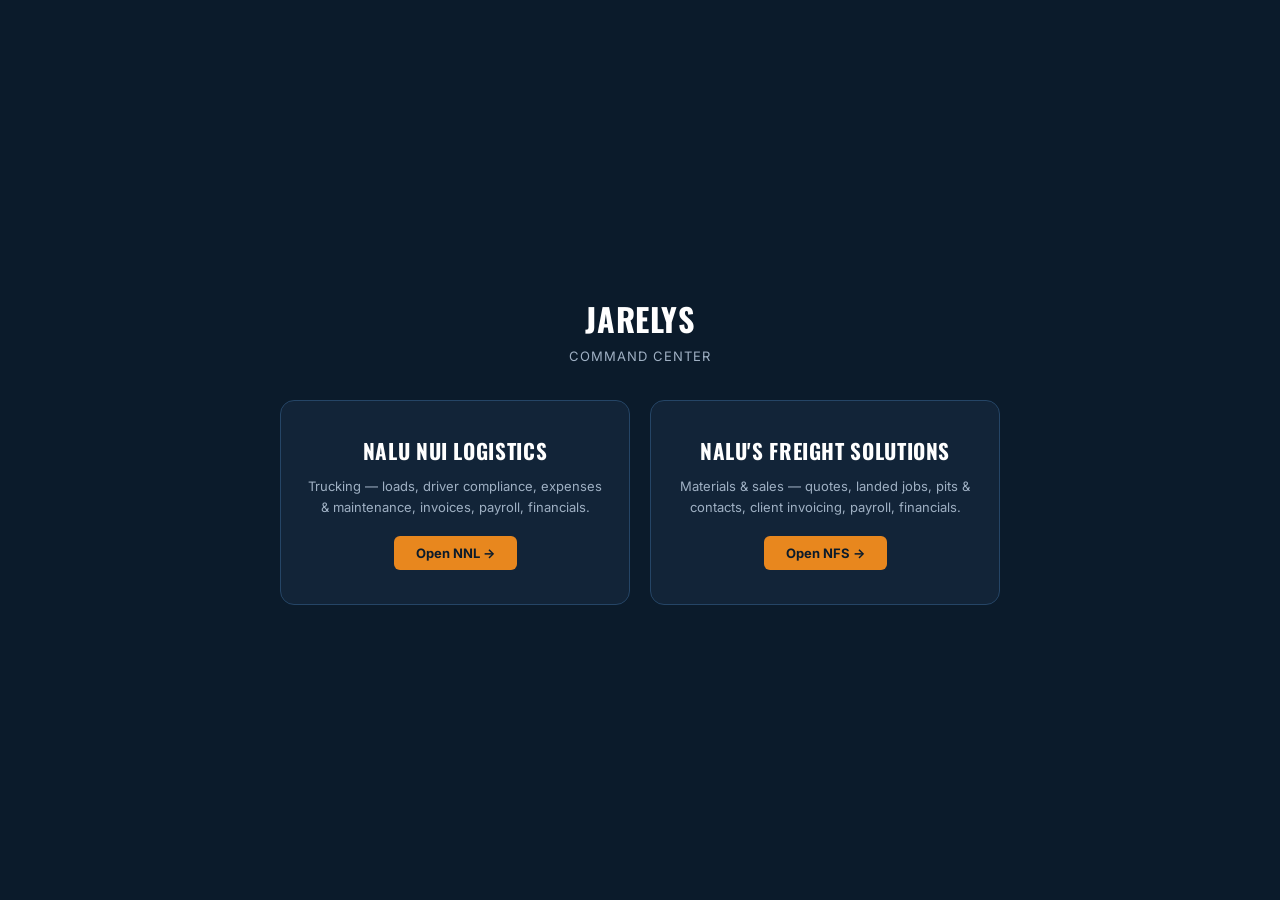
==== commit da73a04a: "Cutover to landing page, full NFS Excel export, per-check payment log Three improvements from the ow" ====
--- a/index.html
+++ b/index.html
@@ -5,5752 +5,41 @@
 <meta name="viewport" content="width=device-width, initial-scale=1.0">
 <title>Jarelys Command Center</title>
 <link rel="preconnect" href="https://fonts.googleapis.com">
-<link href="https://fonts.googleapis.com/css2?family=Oswald:wght@500;600;700&family=Inter:wght@400;500;600;700&family=JetBrains+Mono:wght@500&display=swap" rel="stylesheet">
-<script src="https://cdnjs.cloudflare.com/ajax/libs/xlsx/0.18.5/xlsx.full.min.js"></script>
-<script src="https://cdnjs.cloudflare.com/ajax/libs/Chart.js/4.4.0/chart.umd.min.js"></script>
-<script src="https://cdn.jsdelivr.net/npm/@supabase/supabase-js@2"></script>
-<link rel="stylesheet" href="https://cdnjs.cloudflare.com/ajax/libs/leaflet/1.9.4/leaflet.min.css">
-<script src="https://cdnjs.cloudflare.com/ajax/libs/leaflet/1.9.4/leaflet.min.js"></script>
+<link href="https://fonts.googleapis.com/css2?family=Oswald:wght@500;600;700&family=Inter:wght@400;500;600;700&display=swap" rel="stylesheet">
+<link rel="stylesheet" href="/shared/app.css">
 <style>
-  :root{
-    --navy-950:#0B1B2B;
-    --navy-900:#122438;
-    --navy-800:#1B3450;
-    --navy-700:#254566;
-    --steel-100:#EEF2F6;
-    --steel-200:#DCE4EC;
-    --steel-400:#9FB0C3;
-    --amber-500:#E8871E;
-    --amber-600:#CC6E0C;
-    --good-500:#2E9E5B;
-    --bad-500:#D8483D;
-    --white:#FFFFFF;
+  body{background:var(--navy-950); min-height:100vh; display:flex; align-items:center; justify-content:center; padding:20px;}
+  .picker{max-width:720px; width:100%; text-align:center;}
+  .picker h1{color:var(--white); font-size:32px; margin:0 0 6px;}
+  .picker .sub{color:var(--steel-400); font-size:13px; text-transform:uppercase; letter-spacing:.08em; margin-bottom:36px;}
+  .apps{display:grid; grid-template-columns:1fr 1fr; gap:20px;}
+  @media(max-width:600px){ .apps{grid-template-columns:1fr;} }
+  .appcard{
+    display:block; background:var(--navy-900); border:1.5px solid var(--navy-700); border-radius:14px;
+    padding:34px 26px; text-decoration:none; transition:border-color .15s, transform .15s;
   }
-  *{box-sizing:border-box;}
-  body{
-    margin:0;
-    font-family:'Inter',system-ui,sans-serif;
-    background:var(--steel-100);
-    color:var(--navy-950);
-    -webkit-font-smoothing:antialiased;
-  }
-  h1,h2,h3,.display{
-    font-family:'Oswald',system-ui,sans-serif;
-    letter-spacing:.02em;
-    text-transform:uppercase;
-  }
-  .mono{font-family:'JetBrains Mono',monospace;}
-
-  /* ---- Shell ---- */
-  #shell{display:flex; min-height:100vh;}
-  #sidebar{
-    width:230px; flex-shrink:0; background:var(--navy-950);
-    color:var(--steel-200); padding:20px 0; position:sticky; top:0; height:100vh;
-  }
-  #brand{padding:0 20px 20px; border-bottom:1px solid var(--navy-700);}
-  #brand .mark{font-family:'Oswald'; font-weight:700; font-size:20px; color:var(--white); letter-spacing:.03em;}
-  #brand .sub{font-size:11px; color:var(--steel-400); margin-top:4px; text-transform:uppercase; letter-spacing:.08em;}
-  nav{padding:14px 10px;}
-  .navbtn{
-    display:flex; align-items:center; gap:10px; width:100%; text-align:left;
-    background:none; border:none; color:var(--steel-200); font-family:'Inter';
-    font-size:13.5px; font-weight:600; padding:11px 12px; border-radius:6px; cursor:pointer;
-    margin-bottom:2px; transition:background .12s;
-  }
-  .navbtn:hover{background:var(--navy-800);}
-  .navbtn.active{background:var(--amber-500); color:var(--navy-950);}
-  .navbtn .dot{width:6px;height:6px;border-radius:50%;background:currentColor;opacity:.55;flex-shrink:0;}
-  #savebadge{
-    margin:16px 10px 0; padding:9px 12px; border-radius:6px; background:var(--navy-800);
-    font-size:11px; color:var(--steel-400); display:flex; align-items:center; gap:7px;
-  }
-  #savebadge .pulse{width:7px;height:7px;border-radius:50%;background:var(--good-500);}
-
-  #main{flex:1; padding:28px 34px 60px; max-width:1180px;}
-  .pagehead{margin-bottom:22px;}
-  .pagehead h1{font-size:26px; margin:0 0 4px; color:var(--navy-950);}
-  .pagehead p{margin:0; color:#5C7085; font-size:14px; font-family:'Inter';}
-
-  .card{
-    background:var(--white); border:1px solid var(--steel-200); border-radius:10px;
-    padding:20px 22px; margin-bottom:18px;
-  }
-  .card h2{font-size:15px; margin:0 0 14px; color:var(--navy-800); display:flex; align-items:center; justify-content:space-between;}
-  .card h2 .tag{font-family:'JetBrains Mono'; font-size:10px; background:var(--steel-100); color:#5C7085; padding:3px 8px; border-radius:4px; text-transform:none; letter-spacing:0; font-weight:500;}
-
-  /* ---- Stat grid ---- */
-  .statgrid{display:grid; grid-template-columns:repeat(auto-fit,minmax(200px,1fr)); gap:14px; margin-bottom:18px;}
-  .stat{background:var(--navy-950); color:var(--white); border-radius:10px; padding:18px 20px; position:relative; overflow:hidden;}
-  .stat.amber{background:linear-gradient(135deg,var(--amber-600),var(--amber-500));}
-  .stat .label{font-size:10.5px; letter-spacing:.1em; text-transform:uppercase; color:var(--steel-400); font-weight:600;}
-  .stat.amber .label{color:rgba(11,27,43,.65);}
-  .stat .value{font-family:'Oswald'; font-size:26px; margin-top:6px; font-weight:600;}
-  .stat.amber .value{color:var(--navy-950);}
-  .stat .sub{font-size:11px; color:var(--steel-400); margin-top:4px;}
-  .stat.amber .sub{color:rgba(11,27,43,.6);}
-
-  /* ---- Forms ---- */
-  .formgrid{display:grid; grid-template-columns:repeat(auto-fill,minmax(150px,1fr)); gap:12px; align-items:end;}
-  .loadform-fixed{grid-template-columns:repeat(6,minmax(0,1fr));}
-  @media(max-width:1100px){ .loadform-fixed{grid-template-columns:repeat(3,minmax(0,1fr));} }
-  @media(max-width:700px){ .loadform-fixed{grid-template-columns:repeat(2,minmax(0,1fr));} }
-  .field{display:flex; flex-direction:column; gap:5px;}
-  .field label{font-size:11px; font-weight:600; color:#5C7085; text-transform:uppercase; letter-spacing:.04em;}
-  .field input, .field select{
-    padding:9px 10px; border:1.5px solid var(--steel-200); border-radius:6px; font-size:13.5px;
-    font-family:'Inter'; background:var(--white); color:var(--navy-950);
-  }
-  .field input:focus, .field select:focus{outline:none; border-color:var(--amber-500);}
-  .btn{
-    padding:10px 18px; border-radius:6px; border:none; font-weight:700; font-size:13px;
-    cursor:pointer; font-family:'Inter'; letter-spacing:.02em; transition:opacity .12s;
-  }
-  .btn:hover{opacity:.88;}
-  .btn-primary{background:var(--amber-500); color:var(--navy-950);}
-  .btn-ghost{background:var(--steel-100); color:var(--navy-800);}
-  .btn-danger{background:#FDECEA; color:var(--bad-500);}
-  .btn-sm{padding:5px 10px; font-size:11.5px; border-radius:5px;}
-
-  /* ---- Table ---- */
-  table{width:100%; border-collapse:collapse; font-size:13px;}
-  th{
-    text-align:left; padding:9px 10px; font-size:10.5px; text-transform:uppercase; letter-spacing:.05em;
-    color:#5C7085; border-bottom:2px solid var(--steel-200); white-space:nowrap; font-weight:700;
-  }
-  td{padding:9px 10px; border-bottom:1px solid var(--steel-100); white-space:nowrap;}
-  tr:hover td{background:var(--steel-100);}
-  .num{font-family:'JetBrains Mono'; font-size:12.5px;}
-  .tablewrap{overflow-x:auto;}
-  /* Keeps Edit/Delete reachable without scrolling all the way across very wide
-     tables (e.g. NNL/NFS Loads, which can run 20+ columns). */
-  .sticky-actions{position:sticky; right:0; background:#fff; box-shadow:-2px 0 4px rgba(0,0,0,0.06);}
-  .pill{padding:3px 9px; border-radius:20px; font-size:10.5px; font-weight:700; text-transform:uppercase; letter-spacing:.03em;}
-  .pill.paid{background:#E2F5EA; color:var(--good-500);}
-  .pill.pending{background:#FDF1E2; color:var(--amber-600);}
-  .pill.invoiced{background:#E8EFFB; color:#2C5FA8;}
-  .empty{padding:28px; text-align:center; color:#9FB0C3; font-size:13px;}
-
-  .check-ok{color:var(--good-500); font-weight:700;}
-  .check-bad{color:var(--bad-500); font-weight:700;}
-  .balancebar{
-    display:flex; align-items:center; justify-content:space-between; padding:16px 20px;
-    border-radius:10px; margin-top:6px; font-family:'Oswald'; font-size:15px; font-weight:600;
-  }
-  .balancebar.ok{background:#E2F5EA; color:var(--good-500);}
-  .balancebar.bad{background:#FDECEA; color:var(--bad-500);}
-  .balancebar.warn{background:#FDF1E2; color:var(--amber-600);}
-
-  .grouprow{background:var(--steel-100); font-weight:700;}
-  .sectiontitle{font-size:12px; font-weight:700; text-transform:uppercase; letter-spacing:.05em; color:#5C7085; margin:20px 0 10px;}
-  .flexbar{display:flex; align-items:center; justify-content:space-between; gap:12px; flex-wrap:wrap; margin-bottom:14px;}
-
-  .companytabs{display:flex; gap:8px; margin-bottom:18px;}
-  .companytabs button{
-    padding:8px 16px; border-radius:20px; border:1.5px solid var(--steel-200); background:var(--white);
-    font-weight:700; font-size:12.5px; cursor:pointer; color:#5C7085;
-  }
-  .companytabs button.active{background:var(--navy-950); border-color:var(--navy-950); color:var(--white);}
-
-  .weekpick{display:flex; align-items:center; gap:12px; margin-bottom:20px;}
-  .weekpick input[type=date]{padding:9px 12px; border:1.5px solid var(--amber-500); border-radius:6px; font-size:14px; font-weight:700; font-family:'JetBrains Mono'; background:#FFF7EE;}
-  .weekbtn{background:none; border:1.5px solid var(--steel-200); border-radius:6px; padding:8px 10px; cursor:pointer; font-weight:700; color:var(--navy-800);}
-
-  .note{font-size:12px; color:#5C7085; background:var(--steel-100); border-left:3px solid var(--amber-500); padding:10px 12px; border-radius:0 6px 6px 0; margin-bottom:14px;}
-
-  @media(max-width:900px){
-    #shell{flex-direction:column;}
-    #sidebar{width:100%; height:auto; position:relative;}
-    nav{display:flex; overflow-x:auto; gap:4px;}
-    .navbtn{white-space:nowrap;}
-    #main{padding:20px;}
-  }
-
-  /* ---- Invoice modal ---- */
-  #invoice-overlay{
-    display:none; position:fixed; inset:0; background:rgba(11,27,43,.55); z-index:100;
-    align-items:flex-start; justify-content:center; padding:30px 16px; overflow-y:auto;
-  }
-  #invoice-modal{
-    background:#fff; width:100%; max-width:720px; border-radius:10px; padding:40px 44px;
-    box-shadow:0 20px 60px rgba(0,0,0,.3);
-  }
-  #invoice-modal.wide{ max-width:1000px; }
-  .inv-head{display:flex; justify-content:space-between; align-items:flex-start; border-bottom:3px solid var(--navy-950); padding-bottom:18px; margin-bottom:22px;}
-  .inv-brand{font-family:'Oswald'; font-size:22px; font-weight:700; color:var(--navy-950); letter-spacing:.02em;}
-  .inv-sub{font-size:12px; color:#5C7085; margin-top:3px; line-height:1.5;}
-  .inv-title{font-family:'Oswald'; font-size:26px; color:var(--amber-500); text-align:right; letter-spacing:.05em;}
-  .inv-meta{text-align:right; font-size:12.5px; color:#5C7085; margin-top:6px; line-height:1.6;}
-  .inv-meta strong{color:var(--navy-950);}
-  .inv-billto{margin-bottom:20px;}
-  .inv-billto .lbl{font-size:10.5px; text-transform:uppercase; letter-spacing:.08em; color:#9FB0C3; font-weight:700; margin-bottom:4px;}
-  .inv-billto .name{font-size:16px; font-weight:700; color:var(--navy-950);}
-  #invoice-modal table{width:100%; border-collapse:collapse; margin-bottom:8px;}
-  #invoice-modal th{background:var(--navy-950); color:#fff; text-align:left; padding:9px 10px; font-size:10.5px; text-transform:uppercase; letter-spacing:.04em;}
-  #invoice-modal td{padding:9px 10px; border-bottom:1px solid var(--steel-200); font-size:13px; white-space:normal; vertical-align:top;}
-  #invoice-modal th{white-space:normal;}
-  .inv-totals{display:flex; justify-content:flex-end; margin-top:10px;}
-  .inv-totals table{width:260px;}
-  .inv-totals td{border:none; padding:6px 10px;}
-  .inv-totals .grand td{font-weight:700; font-size:16px; border-top:2px solid var(--navy-950); color:var(--navy-950);}
-  .inv-terms{margin-top:26px; padding-top:16px; border-top:1px solid var(--steel-200); font-size:12px; color:#5C7085; line-height:1.7;}
-  .modal-actions{display:flex; gap:10px; justify-content:flex-end; margin-top:26px;}
-
-  @media print{
-    body *{visibility:hidden;}
-    #invoice-overlay, #invoice-modal, #invoice-modal *{visibility:visible; -webkit-print-color-adjust:exact; print-color-adjust:exact; color-adjust:exact;}
-    #invoice-overlay{position:absolute; inset:auto; top:0; left:0; width:100%; overflow:visible; background:none; padding:0; display:block !important;}
-    #invoice-modal{position:absolute; top:0; left:0; width:100%; max-width:none; box-shadow:none; border-radius:0;}
-    .no-print{display:none !important;}
-    .invoice-page:not(:last-child){page-break-after:always;}
-  }
+  .appcard:hover{border-color:var(--amber-500); transform:translateY(-2px);}
+  .appcard .name{font-family:'Oswald'; font-size:21px; font-weight:700; color:var(--white); text-transform:uppercase; letter-spacing:.03em;}
+  .appcard .desc{font-size:13px; color:var(--steel-400); margin-top:10px; line-height:1.6;}
+  .appcard .go{display:inline-block; margin-top:18px; background:var(--amber-500); color:var(--navy-950); font-weight:700; font-size:13px; padding:9px 22px; border-radius:6px;}
 </style>
 </head>
 <body>
-
-<div id="safety-banner" style="display:none; position:fixed; top:0; left:0; right:0; z-index:99999; background:var(--bad-500); color:#fff; padding:14px 20px; font-size:13.5px; line-height:1.6; box-shadow:0 2px 10px rgba(0,0,0,.3);">
-  <div style="max-width:900px; margin:0 auto; display:flex; gap:16px; align-items:flex-start;">
-    <div id="safety-banner-msg" style="flex:1;"></div>
-    <button id="safety-banner-dismiss" style="background:rgba(255,255,255,.2); border:none; color:#fff; padding:6px 12px; border-radius:5px; font-size:12px; cursor:pointer; flex-shrink:0;">Dismiss</button>
+<div class="picker">
+  <h1>Jarelys</h1>
+  <div class="sub">Command Center</div>
+  <div class="apps">
+    <a class="appcard" href="/nnl/">
+      <div class="name">Nalu Nui Logistics</div>
+      <div class="desc">Trucking — loads, driver compliance, expenses &amp; maintenance, invoices, payroll, financials.</div>
+      <span class="go">Open NNL →</span>
+    </a>
+    <a class="appcard" href="/nfs/">
+      <div class="name">Nalu's Freight Solutions</div>
+      <div class="desc">Materials &amp; sales — quotes, landed jobs, pits &amp; contacts, client invoicing, payroll, financials.</div>
+      <span class="go">Open NFS →</span>
+    </a>
   </div>
 </div>
-
-<div id="boot-loading" style="min-height:100vh; display:flex; flex-direction:column; align-items:center; justify-content:center; color:#9FB0C3; font-family:'Inter'; gap:16px; text-align:center; padding:20px;">
-  <div>Loading…</div>
-  <div id="boot-stuck" style="display:none; max-width:380px;">
-    <div style="font-size:13px; margin-bottom:14px;">This is taking longer than it should — the sign-in check may be stuck. This usually fixes it:</div>
-    <button id="boot-reset-btn" style="background:var(--amber-500); color:var(--navy-950); border:none; padding:10px 20px; border-radius:6px; font-size:13px; font-weight:700; cursor:pointer;">Reset &amp; Reload</button>
-  </div>
-</div>
-
-<div id="login-screen" style="display:none; min-height:100vh; align-items:center; justify-content:center; background:var(--navy-950); padding:20px;">
-  <div style="background:#fff; border-radius:12px; padding:40px; max-width:380px; width:100%; box-shadow:0 20px 60px rgba(0,0,0,.3);">
-    <div style="font-family:'Oswald'; font-size:22px; font-weight:700; color:var(--navy-950);">Jarelys</div>
-    <div style="font-size:13px; color:#5C7085; margin-bottom:24px;">Command Center — Sign In</div>
-    <div style="margin-bottom:14px;"><label style="font-size:12px; font-weight:700; color:#5C7085; display:block; margin-bottom:4px;">Email</label><input type="email" id="login-email" style="width:100%; padding:10px 12px; border:1.5px solid var(--steel-200); border-radius:6px; font-size:14px; box-sizing:border-box;"></div>
-    <div style="margin-bottom:8px;"><label style="font-size:12px; font-weight:700; color:#5C7085; display:block; margin-bottom:4px;">Password</label><input type="password" id="login-password" style="width:100%; padding:10px 12px; border:1.5px solid var(--steel-200); border-radius:6px; font-size:14px; box-sizing:border-box;"></div>
-    <div id="login-error" style="color:var(--bad-500); font-size:12.5px; margin:8px 0; display:none;"></div>
-    <button class="btn btn-primary" id="login-submit" style="width:100%; margin-top:10px;">Sign In</button>
-    <div style="font-size:12px; color:#9FB0C3; margin-top:16px; text-align:center;">Don't have an account? Ask the owner to set one up for you.</div>
-  </div>
-</div>
-
-<div id="shell" style="display:none;">
-  <div id="sidebar">
-    <div id="brand">
-      <div class="mark">Jarelys</div>
-      <div class="sub">Command Center</div>
-    </div>
-    <nav id="navlinks"></nav>
-    <div id="savebadge"><span class="pulse"></span><span id="savetext">Saved automatically</span></div>
-    <div id="userbadge" style="padding:10px 20px 16px; font-size:12px; color:#9FB0C3; display:flex; flex-direction:column; gap:8px;">
-      <span id="user-email" style="overflow:hidden; text-overflow:ellipsis; white-space:nowrap;"></span>
-      <div style="display:flex; gap:8px;">
-        <button id="changepw-btn" style="background:none; border:1px solid #33465F; color:#9FB0C3; padding:4px 10px; border-radius:5px; font-size:11px; cursor:pointer; flex:1;">Change Password</button>
-        <button id="signout-btn" style="background:none; border:1px solid #33465F; color:#9FB0C3; padding:4px 10px; border-radius:5px; font-size:11px; cursor:pointer; flex-shrink:0;">Sign Out</button>
-      </div>
-    </div>
-  </div>
-  <div id="main"></div>
-</div>
-
-<div id="password-overlay" style="display:none; position:fixed; inset:0; background:rgba(14,30,48,0.55); z-index:9999; align-items:center; justify-content:center;">
-  <div style="background:#fff; border-radius:12px; padding:28px 32px; max-width:380px; width:90%; box-shadow:0 20px 60px rgba(0,0,0,0.3);">
-    <div style="font-family:'Oswald'; font-size:17px; font-weight:700; color:var(--navy-950); margin-bottom:16px;">Change Password</div>
-    <div style="margin-bottom:14px;"><label style="font-size:12px; font-weight:700; color:#5C7085; display:block; margin-bottom:4px;">New Password</label><input type="password" id="newpw-input" style="width:100%; padding:10px 12px; border:1.5px solid var(--steel-200); border-radius:6px; font-size:14px; box-sizing:border-box;"></div>
-    <div style="margin-bottom:8px;"><label style="font-size:12px; font-weight:700; color:#5C7085; display:block; margin-bottom:4px;">Confirm New Password</label><input type="password" id="newpw-confirm-input" style="width:100%; padding:10px 12px; border:1.5px solid var(--steel-200); border-radius:6px; font-size:14px; box-sizing:border-box;"></div>
-    <div id="newpw-error" style="color:var(--bad-500); font-size:12.5px; margin:8px 0; display:none;"></div>
-    <div id="newpw-success" style="color:var(--good-500); font-size:12.5px; margin:8px 0; display:none;"></div>
-    <div style="display:flex; gap:10px; justify-content:flex-end; margin-top:10px;">
-      <button class="btn btn-ghost" id="newpw-cancel-btn">Cancel</button>
-      <button class="btn btn-primary" id="newpw-save-btn">Save</button>
-    </div>
-  </div>
-</div>
-
-<div id="invoice-overlay">
-  <div id="invoice-modal"></div>
-</div>
-
-<div id="confirm-overlay" style="display:none; position:fixed; inset:0; background:rgba(14,30,48,0.55); z-index:9999; align-items:center; justify-content:center;">
-  <div style="background:#fff; border-radius:12px; padding:24px 28px; max-width:380px; width:90%; box-shadow:0 20px 60px rgba(0,0,0,0.3);">
-    <div id="confirm-message" style="font-size:14.5px; color:var(--navy-950,#0E1E30); line-height:1.5; margin-bottom:20px;"></div>
-    <div style="display:flex; gap:10px; justify-content:flex-end;">
-      <button class="btn btn-ghost" id="confirm-cancel-btn">Cancel</button>
-      <button class="btn btn-danger" id="confirm-ok-btn">Confirm</button>
-    </div>
-  </div>
-</div>
-
-<div id="unitpick-overlay" style="display:none; position:fixed; inset:0; background:rgba(14,30,48,0.55); z-index:9999; align-items:center; justify-content:center;">
-  <div style="background:#fff; border-radius:12px; padding:24px 28px; max-width:400px; width:90%; box-shadow:0 20px 60px rgba(0,0,0,0.3);">
-    <div id="unitpick-message" style="font-size:14.5px; font-weight:700; color:var(--navy-950,#0E1E30); line-height:1.5; margin-bottom:16px;"></div>
-    <div id="unitpick-options" style="display:flex; flex-direction:column; gap:8px;"></div>
-    <div style="display:flex; justify-content:flex-end; margin-top:16px;">
-      <button class="btn btn-ghost" id="unitpick-cancel-btn">Cancel</button>
-    </div>
-  </div>
-</div>
-
-<script>
-/* ============================= STATE ============================= */
-let state = {
-  loads: [],       // {id, company:'NNL'|'NFS', date, party, truck, driver, driverType, jobSource, referredBy, paymentType, qty, rate, revenue, driverPay, net, status, invoiceNum, datePaid, notes}
-  expenses: [],     // {id, company, date, category, truck, amount, frequency, notes}
-  compliance: [
-    {id:'c1', name:'LOM', coiDate:'2027-02-22', w9Year:'2026', wcDate:'2028-04-27', notes:''},
-    {id:'c2', name:'Joel Perez', coiDate:'2027-06-15', w9Year:'', wcDate:'', notes:''},
-    {id:'c3', name:'D&B', coiDate:'2027-01-06', w9Year:'', wcDate:'', notes:''},
-    {id:'c4', name:'Goya', coiDate:'', w9Year:'', wcDate:'', notes:''}
-  ],
-  clients: [],   // {id, name, officeAddress, contacts:[{name,email,title}], notes}
-  pits: [
-    {
-      id:"p-scc-samsula", name:"Space Coast Crushers", location:"New Smyrna Beach (Samsula Landfill)", address:"363 S. SR 415, New Smyrna Beach, FL 32168",
-      taxRate:'6.5', pricesVerifiedDate:"",
-      notes:'Hours Mon-Fri 7am-5:30pm, Sat 8am-2pm. Phone (386) 423-6769, Fax (386) 423-1436. Delivered pricing runs a few $ higher per ton/yard than picked-up -- ask for both when calling. Cash/check minimum $20.',
-      contacts:[],
-      materials:[{id:'p-scc-samsula-m0', name:'Roadbase', price:'27', unit:'Tons'}, {id:'p-scc-samsula-m1', name:'Paverbase', price:'35', unit:'Tons'}, {id:'p-scc-samsula-m2', name:'#57 Stone', price:'40', unit:'Tons'}, {id:'p-scc-samsula-m3', name:'#4 Rock', price:'35', unit:'Tons'}, {id:'p-scc-samsula-m4', name:'Concrete Rip Rap', price:'40', unit:'Tons'}, {id:'p-scc-samsula-m5', name:'Asphalt Millings', price:'46', unit:'Tons'}, {id:'p-scc-samsula-m6', name:'Top Soil', price:'11', unit:'Yards'}, {id:'p-scc-samsula-m7', name:'Sand', price:'14.5', unit:'Yards'}, {id:'p-scc-samsula-m8', name:'Fill Dirt - General', price:'', unit:'Yards'}, {id:'p-scc-samsula-m9', name:'Coquina Rocks (LG)', price:'52', unit:'Tons'}, {id:'p-scc-samsula-m10', name:'Granite Rocks (LG)', price:'62', unit:'Tons'}, {id:'p-scc-samsula-m11', name:'Florida Rock', price:'108', unit:'Tons'}],
-      dumpFees:[{id:'p-scc-samsula-d0', name:'C&D/Roofing', price:'32', unit:'Tons'}, {id:'p-scc-samsula-d1', name:'Clearing Debris', price:'7.5', unit:'Yards'}, {id:'p-scc-samsula-d2', name:'Clearing Debris 20in+', price:'9', unit:'Yards'}, {id:'p-scc-samsula-d3', name:'Palm Trees & Palmettos', price:'12.5', unit:'Yards'}, {id:'p-scc-samsula-d4', name:'Mixed Clearing (Palms/Palmetto)', price:'11.5', unit:'Yards'}, {id:'p-scc-samsula-d5', name:'Asphalt & Concrete (clean)', price:'0', unit:'Yards'}]
-    },
-    {
-      id:"p-scc-rockledge", name:"Space Coast Crushers", location:"Rockledge (Rasco Mine)", address:"8800 Holiday Springs Rd, Rockledge, FL 32955",
-      taxRate:'7', pricesVerifiedDate:"2026-01-30",
-      notes:'Phone (321) 636-2323. On Holiday Springs Rd off Viera Blvd, 2 blocks west of US 1. Hours 8am-5pm Mon-Fri, Sat by arrangement. 7% sales tax. Baserock raised from $21.50 to $22/ton per handwritten update.',
-      contacts:[],
-      materials:[{id:'p-scc-rockledge-m0', name:'1" Stone', price:'28.5', unit:'Tons'}, {id:'p-scc-rockledge-m1', name:'Fines (1/2" minus)', price:'20.5', unit:'Tons'}, {id:'p-scc-rockledge-m2', name:'2-4" Stone (Rip Rap)', price:'28.5', unit:'Tons'}, {id:'p-scc-rockledge-m3', name:'1.5" Baserock', price:'22', unit:'Tons'}, {id:'p-scc-rockledge-m4', name:'Rip-Rap Recycled Concrete 4-10"', price:'47', unit:'Tons'}, {id:'p-scc-rockledge-m5', name:'Rip-Rap Recycled Concrete 8-20"', price:'47', unit:'Tons'}, {id:'p-scc-rockledge-m6', name:'Mason Sand', price:'46', unit:'Tons'}, {id:'p-scc-rockledge-m7', name:'Concrete Sand (coarse, special order)', price:'', unit:'Tons'}],
-      dumpFees:[{id:'p-scc-rockledge-d0', name:'Clean Waste Concrete', price:'0', unit:'Tons'}]
-    },
-    {
-      id:"p-pasco-mine", name:"Pasco Mine", location:"Spring Hill", address:"18744 County Line Rd, Spring Hill, FL 34610",
-      taxRate:'6.5', pricesVerifiedDate:"2025-02-15",
-      notes:'Office 352-799-5858, cell 407-731-9106, www.pascomine.com. Call to confirm availability for shipping. 1.5% late fee per 30-day period past due.',
-      contacts:[{id:'p-pasco-mine-c1', name:"Sales", email:"sales@pascomine.com", phone:"352-799-5858", title:""}],
-      materials:[{id:'p-pasco-mine-m0', name:'Commercial Road Base', price:'15', unit:'Tons'}, {id:'p-pasco-mine-m1', name:'FDOT Road Base', price:'16', unit:'Tons'}, {id:'p-pasco-mine-m2', name:'Lime Rock Stabilizer', price:'11', unit:'Tons'}, {id:'p-pasco-mine-m3', name:'Manufactured Sand', price:'15', unit:'Tons'}, {id:'p-pasco-mine-m4', name:'Screenings', price:'15', unit:'Tons'}, {id:'p-pasco-mine-m5', name:'Washed 57 Stone', price:'42', unit:'Tons'}, {id:'p-pasco-mine-m6', name:'Washed 89 Stone', price:'44', unit:'Tons'}, {id:'p-pasco-mine-m7', name:'24"-48" Landscape Boulders', price:'70', unit:'Tons'}, {id:'p-pasco-mine-m8', name:'4"-6" Gabion', price:'50', unit:'Tons'}, {id:'p-pasco-mine-m9', name:'7"-12" Rip Rap', price:'55', unit:'Tons'}, {id:'p-pasco-mine-m10', name:'A-3 Structural Fill', price:'6.5', unit:'Yards'}, {id:'p-pasco-mine-m11', name:'A-2-4 Structural Fill', price:'6', unit:'Yards'}, {id:'p-pasco-mine-m12', name:'MSE and Embankment', price:'8', unit:'Yards'}, {id:'p-pasco-mine-m13', name:'A1B All-Weather Stabilizer', price:'15', unit:'Yards'}],
-      dumpFees:[]
-    },
-    {
-      id:"p-massive-apopka", name:"Massive Concrete Recycling", location:"Apopka", address:"3141 Sharpe Rd, Apopka, FL 32703",
-      taxRate:'6.5', pricesVerifiedDate:"",
-      notes:'No credit card fees, no hidden fees.',
-      contacts:[{id:'p-massive-apopka-c1', name:"Eternity Lisa", email:"", phone:"407-697-6354", title:""}],
-      materials:[{id:'p-massive-apopka-m0', name:'Fines / Base', price:'25', unit:'Tons'}, {id:'p-massive-apopka-m1', name:'57 Stone', price:'35', unit:'Tons'}, {id:'p-massive-apopka-m2', name:'Roadbase', price:'28', unit:'Tons'}, {id:'p-massive-apopka-m3', name:'Oversized', price:'35', unit:'Tons'}],
-      dumpFees:[]
-    },
-    {
-      id:"p-cemex-stcatherine", name:"Cemex", location:"Bushnell (St. Catherine's Quarry)", address:"3919 C.R. 673, Bushnell, FL 33513",
-      taxRate:'7', pricesVerifiedDate:"",
-      notes:'Roadbase price includes a recent $0.50/ton increase.',
-      contacts:[],
-      materials:[{id:'p-cemex-stcatherine-m0', name:'FDOT Roadbase', price:'11.25', unit:'Tons'}],
-      dumpFees:[]
-    },
-    {
-      id:"p-cemex-centerhill", name:"Cemex", location:"Center Hill Quarry", address:"530 W. Kings Hwy, Center Hill, FL 33514",
-      taxRate:'7', pricesVerifiedDate:"",
-      notes:'Roadbase price includes a recent $0.50/ton increase.',
-      contacts:[],
-      materials:[{id:'p-cemex-centerhill-m0', name:'FDOT Roadbase', price:'11.75', unit:'Tons'}],
-      dumpFees:[]
-    },
-    {
-      id:"p-cemex-wildwood", name:"Cemex", location:"Wildwood Terminal", address:"512 Dr Martin Luther King Ave, Wildwood, FL 34785",
-      taxRate:'7', pricesVerifiedDate:"",
-      notes:'Pricing wasn\'t clearly legible on the sheet on file -- call to get current rates. All pricing includes fees except CSX rail FSC.',
-      contacts:[],
-      materials:[],
-      dumpFees:[]
-    },
-    {
-      id:"p-cemex-brooksville", name:"Cemex", location:"Brooksville Quarry", address:"11430 Camp Mine Rd, Brooksville, FL 34601",
-      taxRate:'6.5', pricesVerifiedDate:"",
-      notes:'No recent increase noted on #57 as of last sheet.',
-      contacts:[],
-      materials:[{id:'p-cemex-brooksville-m0', name:'FDOT #57', price:'41.95', unit:'Tons'}],
-      dumpFees:[]
-    },
-    {
-      id:"p-cemex-sandmine", name:"Cemex", location:"Sand Mine (call for nearest location)", address:"",
-      taxRate:'', pricesVerifiedDate:"",
-      notes:'Sand pricing applies across all Cemex sand mines if available -- ask which mine has inventory when calling, and get that mine\'s exact address. No increase on sand as of last update.',
-      contacts:[],
-      materials:[{id:'p-cemex-sandmine-m0', name:'Wellpoint Sand', price:'22.9', unit:'Tons'}, {id:'p-cemex-sandmine-m1', name:'Mason Sand', price:'11.3', unit:'Tons'}, {id:'p-cemex-sandmine-m2', name:'FDOT Concrete Sand', price:'22.3', unit:'Tons'}, {id:'p-cemex-sandmine-m3', name:'FDOT Type I-IV Underdrain', price:'22.9', unit:'Tons'}, {id:'p-cemex-sandmine-m4', name:'Beach Sand', price:'9.3', unit:'Tons'}, {id:'p-cemex-sandmine-m5', name:'Commercial Concrete Sand', price:'20.8', unit:'Tons'}, {id:'p-cemex-sandmine-m6', name:'D Bin', price:'11.3', unit:'Tons'}],
-      dumpFees:[]
-    },
-    {
-      id:"p-sl-eunice", name:"S&L Materials", location:"Orlando (Eunice Ave asphalt plant)", address:"2930 Eunice Ave, Orlando, FL 32808",
-      taxRate:'6.5', pricesVerifiedDate:"2026-01-01",
-      notes:'Hot-mix asphalt plant (not aggregate) -- FOB Q1 2026 pricing. MOVING to Vulcan Rd, Apopka, effective July 2026 -- update this address then.',
-      contacts:[{id:'p-sl-eunice-c1', name:"Mindy", email:"Mindy.Small@sl-materials.com", phone:"407-791-3148", title:""}],
-      materials:[{id:'p-sl-eunice-m0', name:'SP 12.5 30%', price:'84', unit:'Tons'}, {id:'p-sl-eunice-m1', name:'SP 12.5 40%', price:'79.5', unit:'Tons'}, {id:'p-sl-eunice-m2', name:'SP 9.5 30%', price:'86', unit:'Tons'}, {id:'p-sl-eunice-m3', name:'SP 9.5 40%', price:'86', unit:'Tons'}, {id:'p-sl-eunice-m4', name:'FC 12.5', price:'105.25', unit:'Tons'}, {id:'p-sl-eunice-m5', name:'FC 9.5', price:'115.5', unit:'Tons'}, {id:'p-sl-eunice-m6', name:'9.5 Virgin', price:'112', unit:'Tons'}, {id:'p-sl-eunice-m7', name:'12.5 Virgin', price:'110', unit:'Tons'}, {id:'p-sl-eunice-m8', name:'Patch Mix', price:'120', unit:'Tons'}, {id:'p-sl-eunice-m9', name:'SP 9.5 TLC 76-22', price:'115.5', unit:'Tons'}, {id:'p-sl-eunice-m10', name:'SP 12.5 TLC 76.22', price:'105.25', unit:'Tons'}],
-      dumpFees:[]
-    },
-    {
-      id:"p-sl-mercy", name:"S&L Materials", location:"Orlando (Mercy Drive crusher)", address:"2897 Mercy Drive, Orlando, FL 32808",
-      taxRate:'6.5', pricesVerifiedDate:"2026-02-01",
-      notes:'MOVING to Vulcan Rd, Apopka, effective July 2026 -- update this address then.',
-      contacts:[],
-      materials:[{id:'p-sl-mercy-m0', name:'C-Rock Roadbase (1.5" minus)', price:'25', unit:'Tons'}, {id:'p-sl-mercy-m1', name:'C-Rock FDOT', price:'27', unit:'Tons'}, {id:'p-sl-mercy-m2', name:'Concrete Fines (3/8" minus)', price:'22', unit:'Tons'}, {id:'p-sl-mercy-m3', name:'#57 Rock (3/4"-1")', price:'40', unit:'Tons'}, {id:'p-sl-mercy-m4', name:'#4 Rock (2.5-3.5")', price:'38', unit:'Tons'}, {id:'p-sl-mercy-m5', name:'Oversize (3-5")', price:'40', unit:'Tons'}, {id:'p-sl-mercy-m6', name:'Rip Rap (made to order)', price:'60', unit:'Tons'}],
-      dumpFees:[{id:'p-sl-mercy-d0', name:'Concrete & Asphalt (separated, clean)', price:'0', unit:'Tons'}]
-    },
-    {
-      id:"p-sl-520plant", name:"S&L Materials", location:"Christmas (520 Plant)", address:"28001 SR 520, Christmas, FL 32709",
-      taxRate:'6.5', pricesVerifiedDate:"2026-02-01",
-      notes:'Call for fill dirt pricing and location.',
-      contacts:[],
-      materials:[{id:'p-sl-520plant-m0', name:'Soil Cement 300psi', price:'30.5', unit:'Tons'}, {id:'p-sl-520plant-m1', name:'Shell Stabilizer', price:'7.25', unit:'Tons'}, {id:'p-sl-520plant-m2', name:'Straight Shell', price:'7.25', unit:'Tons'}, {id:'p-sl-520plant-m3', name:'Fill Dirt', price:'', unit:'Yards'}],
-      dumpFees:[]
-    },
-    {
-      id:"p-mfm-plymouth", name:"Mid-Florida Materials", location:"Plymouth Landfill (Class III, Orange County)", address:"3602 Golden Gem Rd, Plymouth, FL 32712",
-      taxRate:'6.5', pricesVerifiedDate:"2026-01-03",
-      notes:'Scale house 407-853-3654. Per-ticket additional fees: $5 environmental, $1.50 regulatory recovery, 14% waste water fee, 10% fuel surcharge. Minimum charges per ticket: C&D $102.50, Class III $135, Yard Waste $42.50, Land Clearing $52.50, Stumps $61.25, Asbestos $152.50. 10% fuel surcharge applies on top of tonnage material prices; 2-yard minimum on yard materials. Aggregate/soil pricing is shared across all 3 Mid-Florida locations -- confirm per-site.',
-      contacts:[],
-      materials:[{id:'p-mfm-plymouth-m0', name:'Clay', price:'10', unit:'Yards'}, {id:'p-mfm-plymouth-m1', name:'Clay Sand', price:'6', unit:'Yards'}, {id:'p-mfm-plymouth-m2', name:'Sandy Fill', price:'8.5', unit:'Yards'}, {id:'p-mfm-plymouth-m3', name:'Top Soil Screened', price:'9', unit:'Yards'}, {id:'p-mfm-plymouth-m4', name:'Concrete Fines', price:'17.93', unit:'Tons'}, {id:'p-mfm-plymouth-m5', name:'Crushed Concrete #4', price:'26.26', unit:'Tons'}, {id:'p-mfm-plymouth-m6', name:'Crushed Asphalt', price:'20.2', unit:'Tons'}, {id:'p-mfm-plymouth-m7', name:'CC#57 Non-DOT Certified', price:'29.54', unit:'Tons'}, {id:'p-mfm-plymouth-m8', name:'Road Base', price:'20.45', unit:'Tons'}],
-      dumpFees:[{id:'p-mfm-plymouth-d0', name:'C&D Debris', price:'10.25', unit:'Yards'}, {id:'p-mfm-plymouth-d1', name:'Class III', price:'38.5', unit:'Tons'}, {id:'p-mfm-plymouth-d2', name:'Loose Yard Waste', price:'8.5', unit:'Yards'}, {id:'p-mfm-plymouth-d3', name:'Land Clearing', price:'10.5', unit:'Yards'}, {id:'p-mfm-plymouth-d4', name:'Stumps & Palms', price:'12.25', unit:'Yards'}, {id:'p-mfm-plymouth-d5', name:'Non-Regulated Asbestos', price:'15.25', unit:'Yards'}, {id:'p-mfm-plymouth-d6', name:'TV Under 30"', price:'101', unit:'Each'}, {id:'p-mfm-plymouth-d7', name:'TV Over 30"', price:'202', unit:'Each'}, {id:'p-mfm-plymouth-d8', name:'Passenger Tires', price:'35', unit:'Each'}, {id:'p-mfm-plymouth-d9', name:'Passenger & Light Truck Tires', price:'60', unit:'Each'}, {id:'p-mfm-plymouth-d10', name:'Truck Tires', price:'202', unit:'Each'}, {id:'p-mfm-plymouth-d11', name:'OTR Tires', price:'252.5', unit:'Each'}, {id:'p-mfm-plymouth-d12', name:'Clean Fill Inbound', price:'0', unit:'Yards'}, {id:'p-mfm-plymouth-d13', name:'Clean Concrete', price:'6', unit:'Tons'}, {id:'p-mfm-plymouth-d14', name:'Bulk Loads (boats, mobile homes)', price:'252.5', unit:'Each'}, {id:'p-mfm-plymouth-d15', name:'Crane Mats / Load of Mattresses', price:'55', unit:'Tons'}]
-    },
-    {
-      id:"p-mfm-mountdora", name:"Mid-Florida Materials", location:"Mount Dora Landfill (C&D Debris, Lake County)", address:"3800 State Road 46, Mount Dora, FL 32757",
-      taxRate:'7', pricesVerifiedDate:"2026-01-03",
-      notes:'Scale house 407-853-3653. Per-ticket additional fees: $5 environmental, $1.50 regulatory recovery, 14% waste water fee, 10% fuel surcharge. Minimum charges per ticket: C&D $92.50, Yard Waste $42.50, Land Clearing $52.50, Stumps $61.25. 10% fuel surcharge applies on top of tonnage material prices; 2-yard minimum on yard materials. Aggregate/soil pricing is shared across all 3 Mid-Florida locations -- confirm per-site.',
-      contacts:[],
-      materials:[{id:'p-mfm-mountdora-m0', name:'Clay', price:'10', unit:'Yards'}, {id:'p-mfm-mountdora-m1', name:'Clay Sand', price:'6', unit:'Yards'}, {id:'p-mfm-mountdora-m2', name:'Sandy Fill', price:'8.5', unit:'Yards'}, {id:'p-mfm-mountdora-m3', name:'Top Soil Screened', price:'9', unit:'Yards'}, {id:'p-mfm-mountdora-m4', name:'Concrete Fines', price:'17.93', unit:'Tons'}, {id:'p-mfm-mountdora-m5', name:'Crushed Concrete #4', price:'26.26', unit:'Tons'}, {id:'p-mfm-mountdora-m6', name:'Crushed Asphalt', price:'20.2', unit:'Tons'}, {id:'p-mfm-mountdora-m7', name:'CC#57 Non-DOT Certified', price:'29.54', unit:'Tons'}, {id:'p-mfm-mountdora-m8', name:'Road Base', price:'20.45', unit:'Tons'}],
-      dumpFees:[{id:'p-mfm-mountdora-d0', name:'C&D Debris', price:'9.25', unit:'Yards'}, {id:'p-mfm-mountdora-d1', name:'Loose Yard Waste', price:'8.5', unit:'Yards'}, {id:'p-mfm-mountdora-d2', name:'Land Clearing', price:'10.5', unit:'Yards'}, {id:'p-mfm-mountdora-d3', name:'Stumps & Palms', price:'12.25', unit:'Yards'}, {id:'p-mfm-mountdora-d4', name:'Clean Fill Inbound', price:'0', unit:'Yards'}, {id:'p-mfm-mountdora-d5', name:'Clean Concrete', price:'0', unit:'Tons'}]
-    },
-    {
-      id:"p-mfm-ocoee", name:"Mid-Florida Materials", location:"Ocoee (C&D MRF, Orange County)", address:"320 Enterprise Street, Ocoee, FL 34761",
-      taxRate:'6.5', pricesVerifiedDate:"2026-01-03",
-      notes:'407-604-0381. Per-ticket additional fees: $5 environmental, $1.50 regulatory recovery, 14% waste water fee, 10% fuel surcharge. 10% fuel surcharge applies on top of tonnage material prices; 2-yard minimum on yard materials. Aggregate/soil pricing is shared across all 3 Mid-Florida locations -- confirm per-site.',
-      contacts:[],
-      materials:[{id:'p-mfm-ocoee-m0', name:'Clay', price:'10', unit:'Yards'}, {id:'p-mfm-ocoee-m1', name:'Clay Sand', price:'6', unit:'Yards'}, {id:'p-mfm-ocoee-m2', name:'Sandy Fill', price:'8.5', unit:'Yards'}, {id:'p-mfm-ocoee-m3', name:'Top Soil Screened', price:'9', unit:'Yards'}, {id:'p-mfm-ocoee-m4', name:'Concrete Fines', price:'17.93', unit:'Tons'}, {id:'p-mfm-ocoee-m5', name:'Crushed Concrete #4', price:'26.26', unit:'Tons'}, {id:'p-mfm-ocoee-m6', name:'Crushed Asphalt', price:'20.2', unit:'Tons'}, {id:'p-mfm-ocoee-m7', name:'CC#57 Non-DOT Certified', price:'29.54', unit:'Tons'}, {id:'p-mfm-ocoee-m8', name:'Road Base', price:'20.45', unit:'Tons'}],
-      dumpFees:[{id:'p-mfm-ocoee-d0', name:'C&D Debris (per ton)', price:'45', unit:'Tons'}, {id:'p-mfm-ocoee-d1', name:'C&D Debris (per yard, min $105)', price:'12.5', unit:'Yards'}]
-    },
-    {
-      id:"p-angelos-lutz", name:"Angelo's Recycled Materials (GFL)", location:"Lutz", address:"1201 E 148th Ave, Lutz, FL",
-      taxRate:'7', pricesVerifiedDate:"2026-04-01",
-      notes:'Facility phone 813.903.0588. 15% environmental fee on all purchases. Call/email for special pricing on orders over 1,000 tons. General sales: armsales@gflenv.com.',
-      contacts:[{id:'p-angelos-lutz-c1', name:"Anthony Fomby (GM)", email:"afomby@gflenv.com", phone:"727.744.9047", title:"General Manager"}],
-      materials:[{id:'p-angelos-lutz-m0', name:'Fill Dirt', price:'8', unit:'Tons'}, {id:'p-angelos-lutz-m1', name:'Roadbase', price:'21', unit:'Tons'}, {id:'p-angelos-lutz-m2', name:'Crushed Asphalt', price:'26', unit:'Tons'}, {id:'p-angelos-lutz-m3', name:'3/8" Base', price:'21', unit:'Tons'}, {id:'p-angelos-lutz-m4', name:'#4 Rock', price:'39', unit:'Tons'}, {id:'p-angelos-lutz-m5', name:'#57 Rock', price:'39', unit:'Tons'}, {id:'p-angelos-lutz-m6', name:'Stabilizer (asphalt screen)', price:'8', unit:'Tons'}, {id:'p-angelos-lutz-m7', name:'Topsoil', price:'150', unit:'Tons'}],
-      dumpFees:[{id:'p-angelos-lutz-d0', name:'Brush / Yard Trimmings', price:'65.5', unit:'Tons'}, {id:'p-angelos-lutz-d1', name:'Topsoil/Grass Strippings', price:'4', unit:'Tons'}, {id:'p-angelos-lutz-d2', name:'C&D (Cash Accounts)', price:'65.5', unit:'Tons'}, {id:'p-angelos-lutz-d3', name:'C&D (Net 30 Accounts)', price:'63', unit:'Tons'}, {id:'p-angelos-lutz-d4', name:'Roofing Material', price:'63', unit:'Tons'}, {id:'p-angelos-lutz-d5', name:'RCP/Structures', price:'10', unit:'Tons'}]
-    },
-    {
-      id:"p-angelos-brandon", name:"Angelo's Recycled Materials (GFL)", location:"Brandon", address:"10221 Fisher Ave, Tampa, FL",
-      taxRate:'7', pricesVerifiedDate:"2026-04-01",
-      notes:'Facility phone 813.685.2508. 15% environmental fee on all purchases. Call/email for special pricing on orders over 1,000 tons. General sales: armsales@gflenv.com.',
-      contacts:[{id:'p-angelos-brandon-c1', name:"Anthony Fomby (GM)", email:"afomby@gflenv.com", phone:"727.744.9047", title:"General Manager"}],
-      materials:[{id:'p-angelos-brandon-m0', name:'Fill Dirt', price:'8', unit:'Tons'}, {id:'p-angelos-brandon-m1', name:'Roadbase', price:'21', unit:'Tons'}, {id:'p-angelos-brandon-m2', name:'Crushed Asphalt', price:'26', unit:'Tons'}, {id:'p-angelos-brandon-m3', name:'3/8" Base', price:'21', unit:'Tons'}, {id:'p-angelos-brandon-m4', name:'#4 Rock', price:'39', unit:'Tons'}, {id:'p-angelos-brandon-m5', name:'#57 Rock', price:'39', unit:'Tons'}, {id:'p-angelos-brandon-m6', name:'Stabilizer (asphalt screen)', price:'8', unit:'Tons'}, {id:'p-angelos-brandon-m7', name:'Topsoil', price:'150', unit:'Tons'}],
-      dumpFees:[{id:'p-angelos-brandon-d0', name:'Brush / Yard Trimmings', price:'66', unit:'Tons'}, {id:'p-angelos-brandon-d1', name:'Topsoil/Grass Strippings', price:'4', unit:'Tons'}, {id:'p-angelos-brandon-d2', name:'C&D (Cash Accounts)', price:'66', unit:'Tons'}, {id:'p-angelos-brandon-d3', name:'C&D (Net 30 Accounts)', price:'55', unit:'Tons'}, {id:'p-angelos-brandon-d4', name:'Roofing Material', price:'66', unit:'Tons'}, {id:'p-angelos-brandon-d5', name:'RCP/Structures', price:'10', unit:'Tons'}]
-    },
-    {
-      id:"p-angelos-largo", name:"Angelo's Recycled Materials (GFL)", location:"Largo", address:"1755 20th Ave SE, Largo, FL",
-      taxRate:'7', pricesVerifiedDate:"2026-04-01",
-      notes:'Facility phone 727.588.9529. 15% environmental fee on all purchases. Call/email for special pricing on orders over 1,000 tons. General sales: armsales@gflenv.com.',
-      contacts:[{id:'p-angelos-largo-c1', name:"Anthony Fomby (GM)", email:"afomby@gflenv.com", phone:"727.744.9047", title:"General Manager"}],
-      materials:[{id:'p-angelos-largo-m0', name:'Fill Dirt', price:'8', unit:'Tons'}, {id:'p-angelos-largo-m1', name:'FDOT Base (RCA B12)', price:'24', unit:'Tons'}, {id:'p-angelos-largo-m2', name:'Roadbase', price:'17', unit:'Tons'}, {id:'p-angelos-largo-m3', name:'Crushed Asphalt', price:'21', unit:'Tons'}, {id:'p-angelos-largo-m4', name:'3/8" Base', price:'16', unit:'Tons'}, {id:'p-angelos-largo-m5', name:'#4 Rock', price:'39', unit:'Tons'}, {id:'p-angelos-largo-m6', name:'#57 Rock', price:'39', unit:'Tons'}, {id:'p-angelos-largo-m7', name:'Stabilizer (asphalt screen)', price:'8', unit:'Tons'}, {id:'p-angelos-largo-m8', name:'Topsoil', price:'150', unit:'Tons'}],
-      dumpFees:[{id:'p-angelos-largo-d0', name:'Brush / Yard Trimmings', price:'71', unit:'Tons'}, {id:'p-angelos-largo-d1', name:'Topsoil/Grass Strippings', price:'4', unit:'Tons'}, {id:'p-angelos-largo-d2', name:'C&D (Cash Accounts)', price:'71', unit:'Tons'}, {id:'p-angelos-largo-d3', name:'C&D (Net 30 Accounts)', price:'71', unit:'Tons'}, {id:'p-angelos-largo-d4', name:'Class III', price:'71', unit:'Tons'}, {id:'p-angelos-largo-d5', name:'Roofing Material', price:'71', unit:'Tons'}, {id:'p-angelos-largo-d6', name:'Asphalt', price:'4', unit:'Tons'}, {id:'p-angelos-largo-d7', name:'RCP/Structures', price:'10', unit:'Tons'}]
-    },
-    {
-      id:"p-angelos-lakeland", name:"Angelo's Recycled Materials (GFL)", location:"Lakeland", address:"1880 Fairbanks Street, Lakeland, FL",
-      taxRate:'7', pricesVerifiedDate:"2026-04-01",
-      notes:'Facility phone 863.210.5608. 15% environmental fee on all purchases. Call/email for special pricing on orders over 1,000 tons. General sales: armsales@gflenv.com.',
-      contacts:[{id:'p-angelos-lakeland-c1', name:"Anthony Fomby (GM)", email:"afomby@gflenv.com", phone:"727.744.9047", title:"General Manager"}],
-      materials:[{id:'p-angelos-lakeland-m0', name:'Fill Dirt', price:'8', unit:'Tons'}, {id:'p-angelos-lakeland-m1', name:'Roadbase', price:'21', unit:'Tons'}, {id:'p-angelos-lakeland-m2', name:'Crushed Asphalt', price:'26', unit:'Tons'}, {id:'p-angelos-lakeland-m3', name:'3/8" Base', price:'21', unit:'Tons'}, {id:'p-angelos-lakeland-m4', name:'#4 Rock', price:'39', unit:'Tons'}, {id:'p-angelos-lakeland-m5', name:'#57 Rock', price:'39', unit:'Tons'}, {id:'p-angelos-lakeland-m6', name:'Topsoil', price:'150', unit:'Tons'}],
-      dumpFees:[{id:'p-angelos-lakeland-d0', name:'Brush / Yard Trimmings', price:'55', unit:'Tons'}, {id:'p-angelos-lakeland-d1', name:'Topsoil/Grass Strippings', price:'4', unit:'Tons'}, {id:'p-angelos-lakeland-d2', name:'C&D (Cash Accounts)', price:'55', unit:'Tons'}, {id:'p-angelos-lakeland-d3', name:'C&D (Net 30 Accounts)', price:'55', unit:'Tons'}, {id:'p-angelos-lakeland-d4', name:'Roofing Material', price:'55', unit:'Tons'}, {id:'p-angelos-lakeland-d5', name:'RCP/Structures', price:'10', unit:'Tons'}]
-    },
-    {
-      id:"p-angelos-apopka", name:"Angelo's Recycled Materials (GFL)", location:"Apopka", address:"2105 Vulcan Rd, Apopka, FL",
-      taxRate:'6.5', pricesVerifiedDate:"2026-04-01",
-      notes:'Facility phone 407.290.8010. 15% environmental fee on all purchases. Call/email for special pricing on orders over 1,000 tons. General sales: armsales@gflenv.com.',
-      contacts:[{id:'p-angelos-apopka-c1', name:"Anthony Fomby (GM)", email:"afomby@gflenv.com", phone:"727.744.9047", title:"General Manager"}],
-      materials:[{id:'p-angelos-apopka-m0', name:'Fill Dirt', price:'8', unit:'Tons'}, {id:'p-angelos-apopka-m1', name:'Crushed Asphalt', price:'26', unit:'Tons'}, {id:'p-angelos-apopka-m2', name:'3/8" Base', price:'21', unit:'Tons'}, {id:'p-angelos-apopka-m3', name:'#4 Rock', price:'39', unit:'Tons'}, {id:'p-angelos-apopka-m4', name:'#57 Rock', price:'39', unit:'Tons'}, {id:'p-angelos-apopka-m5', name:'Topsoil', price:'150', unit:'Tons'}],
-      dumpFees:[{id:'p-angelos-apopka-d0', name:'RCP/Structures', price:'10', unit:'Tons'}]
-    },
-    {
-      id:"p-angelos-dadecity", name:"Angelo's Recycled Materials (GFL)", location:"Dade City", address:"41111 Enterprise Rd, Dade City, FL",
-      taxRate:'7', pricesVerifiedDate:"2026-04-01",
-      notes:'Facility phone 352.567.7676. 15% environmental fee on all purchases. Call/email for special pricing on orders over 1,000 tons. General sales: armsales@gflenv.com.',
-      contacts:[{id:'p-angelos-dadecity-c1', name:"Anthony Fomby (GM)", email:"afomby@gflenv.com", phone:"727.744.9047", title:"General Manager"}],
-      materials:[{id:'p-angelos-dadecity-m0', name:'Fill Dirt', price:'5', unit:'Tons'}, {id:'p-angelos-dadecity-m1', name:'FDOT Base (RCA B12)', price:'21', unit:'Tons'}, {id:'p-angelos-dadecity-m2', name:'Roadbase', price:'26', unit:'Tons'}, {id:'p-angelos-dadecity-m3', name:'Stabilizer (asphalt screen)', price:'5', unit:'Tons'}, {id:'p-angelos-dadecity-m4', name:'General Fill A2-4/6', price:'8', unit:'Tons'}, {id:'p-angelos-dadecity-m5', name:'Select Fill A3', price:'5', unit:'Tons'}, {id:'p-angelos-dadecity-m6', name:'Pond / Landfill Liner Clay', price:'150', unit:'Tons'}],
-      dumpFees:[{id:'p-angelos-dadecity-d0', name:'Brush / Yard Trimmings', price:'14.09', unit:'Yards'}, {id:'p-angelos-dadecity-d1', name:'Topsoil/Grass Strippings', price:'14.09', unit:'Yards'}, {id:'p-angelos-dadecity-d2', name:'C&D (Cash Accounts)', price:'14.09', unit:'Yards'}, {id:'p-angelos-dadecity-d3', name:'C&D (Net 30 Accounts)', price:'14.09', unit:'Yards'}, {id:'p-angelos-dadecity-d4', name:'Roofing Material', price:'14.09', unit:'Yards'}, {id:'p-angelos-dadecity-d5', name:'Tires - Car/Truck', price:'135.19', unit:'Tons'}, {id:'p-angelos-dadecity-d6', name:'Tires - Car/Truck w/Rims', price:'240.76', unit:'Tons'}, {id:'p-angelos-dadecity-d7', name:'Tires - OTR (Off-Road)', price:'189.26', unit:'Tons'}, {id:'p-angelos-dadecity-d8', name:'Tires - OTR w/Rims', price:'297.41', unit:'Tons'}, {id:'p-angelos-dadecity-d9', name:'Tires - Shredded (8 pieces)', price:'81.11', unit:'Tons'}, {id:'p-angelos-dadecity-d10', name:'RCP/Structures', price:'10', unit:'Tons'}]
-    },
-    {
-      id:"p-angelos-plantcity", name:"Angelo's Recycled Materials (GFL)", location:"Plant City", address:"402 N. Frontage Rd, Plant City, FL",
-      taxRate:'7', pricesVerifiedDate:"2026-04-01",
-      notes:'Facility phone 813.752.9700. 15% environmental fee on all purchases. Call/email for special pricing on orders over 1,000 tons. General sales: armsales@gflenv.com.',
-      contacts:[{id:'p-angelos-plantcity-c1', name:"Anthony Fomby (GM)", email:"afomby@gflenv.com", phone:"727.744.9047", title:"General Manager"}],
-      materials:[{id:'p-angelos-plantcity-m0', name:'Fill Dirt', price:'8', unit:'Tons'}, {id:'p-angelos-plantcity-m1', name:'Topsoil', price:'150', unit:'Tons'}],
-      dumpFees:[{id:'p-angelos-plantcity-d0', name:'Brush / Yard Trimmings', price:'68', unit:'Tons'}, {id:'p-angelos-plantcity-d1', name:'Topsoil/Grass Strippings', price:'4', unit:'Tons'}, {id:'p-angelos-plantcity-d2', name:'C&D (Cash Accounts)', price:'68', unit:'Tons'}, {id:'p-angelos-plantcity-d3', name:'C&D (Net 30 Accounts)', price:'63', unit:'Tons'}, {id:'p-angelos-plantcity-d4', name:'Class III', price:'68', unit:'Tons'}, {id:'p-angelos-plantcity-d5', name:'Roofing Material', price:'63', unit:'Tons'}, {id:'p-angelos-plantcity-d6', name:'MSW/Class I', price:'93.6', unit:'Tons'}, {id:'p-angelos-plantcity-d7', name:'RCP/Structures', price:'10', unit:'Tons'}]
-    },
-    {
-      id:"p-angelos-portrichey", name:"Angelo's Recycled Materials (GFL)", location:"Port Richey", address:"8210 Galen Wilson Blvd, Port Richey, FL",
-      taxRate:'7', pricesVerifiedDate:"2026-04-01",
-      notes:'Facility phone 727.841.6242. 15% environmental fee on all purchases. Call/email for special pricing on orders over 1,000 tons. General sales: armsales@gflenv.com.',
-      contacts:[{id:'p-angelos-portrichey-c1', name:"Anthony Fomby (GM)", email:"afomby@gflenv.com", phone:"727.744.9047", title:"General Manager"}],
-      materials:[{id:'p-angelos-portrichey-m0', name:'Fill Dirt', price:'8', unit:'Tons'}, {id:'p-angelos-portrichey-m1', name:'Topsoil', price:'8', unit:'Tons'}],
-      dumpFees:[{id:'p-angelos-portrichey-d0', name:'Brush / Yard Trimmings', price:'10.57', unit:'Yards'}, {id:'p-angelos-portrichey-d1', name:'Topsoil/Grass Strippings', price:'10.57', unit:'Yards'}, {id:'p-angelos-portrichey-d2', name:'C&D (Cash Accounts)', price:'10.57', unit:'Yards'}, {id:'p-angelos-portrichey-d3', name:'C&D (Net 30 Accounts)', price:'10.57', unit:'Yards'}, {id:'p-angelos-portrichey-d4', name:'Roofing Material', price:'21.14', unit:'Yards'}, {id:'p-angelos-portrichey-d5', name:'Asbestos', price:'27.81', unit:'Yards'}, {id:'p-angelos-portrichey-d6', name:'RCP/Structures', price:'10', unit:'Tons'}]
-    },
-    {
-      id:"p-angelos-jax", name:"Angelo's Recycled Materials (GFL)", location:"Jacksonville", address:"11011 Blasius Road, Jacksonville, FL",
-      taxRate:'7', pricesVerifiedDate:"2026-04-01",
-      notes:'Facility phone 904-400-6491. 15% environmental fee on all purchases. Call/email for special pricing on orders over 1,000 tons. General sales: armsales@gflenv.com.',
-      contacts:[{id:'p-angelos-jax-c1', name:"Anthony Fomby (GM)", email:"afomby@gflenv.com", phone:"727.744.9047", title:"General Manager"}],
-      materials:[{id:'p-angelos-jax-m0', name:'FDOT Base (RCA B12)', price:'25', unit:'Tons'}, {id:'p-angelos-jax-m1', name:'Topsoil', price:'150', unit:'Tons'}],
-      dumpFees:[{id:'p-angelos-jax-d0', name:'Brush / Yard Trimmings', price:'58', unit:'Tons'}, {id:'p-angelos-jax-d1', name:'Topsoil/Grass Strippings', price:'58', unit:'Tons'}, {id:'p-angelos-jax-d2', name:'C&D (Cash Accounts)', price:'58', unit:'Tons'}, {id:'p-angelos-jax-d3', name:'C&D (Net 30 Accounts)', price:'58', unit:'Tons'}, {id:'p-angelos-jax-d4', name:'Roofing Material', price:'58', unit:'Tons'}]
-    },
-    {
-      id:"p-crush-apopka", name:"Crush", location:"Apopka (Orange County)", address:"3255 Clarcona Rd, Apopka, FL 32703",
-      taxRate:'6.5', pricesVerifiedDate:"2026-04-10",
-      notes:'Shared price list across Crush\'s yards as of the sheet on file (updated 08/18/2025, +$0.50/ton fuel surcharge added ~April 2026) -- confirm exact pricing for this yard when calling. Deliveries in 20-ton increments for an additional fee.',
-      contacts:[],
-      materials:[{id:'p-crush-apopka-m0', name:'Asphalt Screenings', price:'14', unit:'Tons'}, {id:'p-crush-apopka-m1', name:'Screenings', price:'30', unit:'Tons'}, {id:'p-crush-apopka-m2', name:'Road Base', price:'24', unit:'Tons'}, {id:'p-crush-apopka-m3', name:'57 Stone', price:'40', unit:'Tons'}, {id:'p-crush-apopka-m4', name:'Oversized Aggregates', price:'44', unit:'Tons'}, {id:'p-crush-apopka-m5', name:'Crushed Asphalt', price:'27', unit:'Tons'}],
-      dumpFees:[]
-    },
-    {
-      id:"p-crush-davenport", name:"Crush", location:"Davenport, South (Polk County)", address:"100 Lem Carnes Rd, Davenport, FL 33897",
-      taxRate:'7', pricesVerifiedDate:"2026-04-10",
-      notes:'Shared price list across Crush\'s yards as of the sheet on file (updated 08/18/2025, +$0.50/ton fuel surcharge added ~April 2026) -- confirm exact pricing for this yard when calling. Deliveries in 20-ton increments for an additional fee.',
-      contacts:[],
-      materials:[{id:'p-crush-davenport-m0', name:'Asphalt Screenings', price:'14', unit:'Tons'}, {id:'p-crush-davenport-m1', name:'Screenings', price:'30', unit:'Tons'}, {id:'p-crush-davenport-m2', name:'Road Base', price:'24', unit:'Tons'}, {id:'p-crush-davenport-m3', name:'57 Stone', price:'40', unit:'Tons'}, {id:'p-crush-davenport-m4', name:'Oversized Aggregates', price:'44', unit:'Tons'}, {id:'p-crush-davenport-m5', name:'Crushed Asphalt', price:'27', unit:'Tons'}],
-      dumpFees:[]
-    },
-    {
-      id:"p-crush-debary", name:"Crush", location:"Debary (Volusia County)", address:"530 S Shell Rd, Debary, FL 32713",
-      taxRate:'6.5', pricesVerifiedDate:"2026-04-10",
-      notes:'Shared price list across Crush\'s yards as of the sheet on file (updated 08/18/2025, +$0.50/ton fuel surcharge added ~April 2026) -- confirm exact pricing for this yard when calling. Deliveries in 20-ton increments for an additional fee.',
-      contacts:[],
-      materials:[{id:'p-crush-debary-m0', name:'Asphalt Screenings', price:'14', unit:'Tons'}, {id:'p-crush-debary-m1', name:'Screenings', price:'30', unit:'Tons'}, {id:'p-crush-debary-m2', name:'Road Base', price:'24', unit:'Tons'}, {id:'p-crush-debary-m3', name:'57 Stone', price:'40', unit:'Tons'}, {id:'p-crush-debary-m4', name:'Oversized Aggregates', price:'44', unit:'Tons'}, {id:'p-crush-debary-m5', name:'Crushed Asphalt', price:'27', unit:'Tons'}],
-      dumpFees:[]
-    },
-    {
-      id:"p-crush-daytona", name:"Crush", location:"Daytona Beach (Volusia County)", address:"1189 Indian Lake Rd, Daytona Beach, FL 32124",
-      taxRate:'6.5', pricesVerifiedDate:"2026-04-10",
-      notes:'Shared price list across Crush\'s yards as of the sheet on file (updated 08/18/2025, +$0.50/ton fuel surcharge added ~April 2026) -- confirm exact pricing for this yard when calling. Deliveries in 20-ton increments for an additional fee.',
-      contacts:[],
-      materials:[{id:'p-crush-daytona-m0', name:'Asphalt Screenings', price:'14', unit:'Tons'}, {id:'p-crush-daytona-m1', name:'Screenings', price:'30', unit:'Tons'}, {id:'p-crush-daytona-m2', name:'Road Base', price:'24', unit:'Tons'}, {id:'p-crush-daytona-m3', name:'57 Stone', price:'40', unit:'Tons'}, {id:'p-crush-daytona-m4', name:'Oversized Aggregates', price:'44', unit:'Tons'}, {id:'p-crush-daytona-m5', name:'Crushed Asphalt', price:'27', unit:'Tons'}],
-      dumpFees:[]
-    },
-    {
-      id:"p-crush-sanford", name:"Crush", location:"Sanford (Seminole County)", address:"2365 Old Lake Mary Rd, Sanford, FL 32771",
-      taxRate:'7', pricesVerifiedDate:"2026-04-10",
-      notes:'Shared price list across Crush\'s yards as of the sheet on file (updated 08/18/2025, +$0.50/ton fuel surcharge added ~April 2026) -- confirm exact pricing for this yard when calling. Deliveries in 20-ton increments for an additional fee.',
-      contacts:[],
-      materials:[{id:'p-crush-sanford-m0', name:'Asphalt Screenings', price:'14', unit:'Tons'}, {id:'p-crush-sanford-m1', name:'Screenings', price:'30', unit:'Tons'}, {id:'p-crush-sanford-m2', name:'Road Base', price:'24', unit:'Tons'}, {id:'p-crush-sanford-m3', name:'57 Stone', price:'40', unit:'Tons'}, {id:'p-crush-sanford-m4', name:'Oversized Aggregates', price:'44', unit:'Tons'}, {id:'p-crush-sanford-m5', name:'Crushed Asphalt', price:'27', unit:'Tons'}],
-      dumpFees:[]
-    },
-    {
-      id:"p-crush-kissimmee", name:"Crush", location:"Kissimmee (Osceola County)", address:"1150 Joelson Rd, Kissimmee, FL 34744",
-      taxRate:'7.5', pricesVerifiedDate:"2026-04-10",
-      notes:'Shared price list across Crush\'s yards as of the sheet on file (updated 08/18/2025, +$0.50/ton fuel surcharge added ~April 2026) -- confirm exact pricing for this yard when calling. Deliveries in 20-ton increments for an additional fee.',
-      contacts:[],
-      materials:[{id:'p-crush-kissimmee-m0', name:'Asphalt Screenings', price:'14', unit:'Tons'}, {id:'p-crush-kissimmee-m1', name:'Screenings', price:'30', unit:'Tons'}, {id:'p-crush-kissimmee-m2', name:'Road Base', price:'24', unit:'Tons'}, {id:'p-crush-kissimmee-m3', name:'57 Stone', price:'40', unit:'Tons'}, {id:'p-crush-kissimmee-m4', name:'Oversized Aggregates', price:'44', unit:'Tons'}, {id:'p-crush-kissimmee-m5', name:'Crushed Asphalt', price:'27', unit:'Tons'}],
-      dumpFees:[]
-    },
-    {
-      id:"p-cyd-orlando", name:"Conrad Yelvington Distributors", location:"Orlando", address:"410 W Kaley St, Orlando, FL 32806",
-      taxRate:'', pricesVerifiedDate:"2026-03-23",
-      notes:'Pricing good through 06-30-26 per email from Conrad Yelvington Distributors (a CRH company), 2025 Dennis St, Jacksonville FL 32204. Direct (386)267-0932, cell (386)286-5332, Jax office (904)358-6740.',
-      contacts:[{id:'p-cyd-orlando-c1', name:"Serena Quade", email:"Serena.Quade@cydi.com", phone:"386-267-0932", title:"Sales Coordinator"}],
-      materials:[{id:'p-cyd-orlando-m0', name:'#57 Granite (3/4")', price:'80.95', unit:'Tons'}, {id:'p-cyd-orlando-m1', name:'#4 Granite (1.5"-3")', price:'80.95', unit:'Tons'}, {id:'p-cyd-orlando-m2', name:'Washed Granite Screenings (W10, 1/4" minus)', price:'80.6', unit:'Tons'}, {id:'p-cyd-orlando-m3', name:'#7 Granite (1/2")', price:'80.95', unit:'Tons'}, {id:'p-cyd-orlando-m4', name:'#89 Granite (3/8")', price:'82.2', unit:'Tons'}, {id:'p-cyd-orlando-m5', name:'#57 Limestone', price:'69.75', unit:'Tons'}, {id:'p-cyd-orlando-m6', name:'#4 Limestone', price:'69.75', unit:'Tons'}, {id:'p-cyd-orlando-m7', name:'89 Limestone (3/8")', price:'71.5', unit:'Tons'}, {id:'p-cyd-orlando-m8', name:'Red Lava Rock', price:'263', unit:'Tons'}, {id:'p-cyd-orlando-m9', name:'#7 Brown River Rock (1/2")', price:'117.9', unit:'Tons'}, {id:'p-cyd-orlando-m10', name:'#5 Alabama Limestone', price:'80.15', unit:'Tons'}, {id:'p-cyd-orlando-m11', name:'#5 Brown River Rock (3/4")', price:'117.9', unit:'Tons'}, {id:'p-cyd-orlando-m12', name:'Pink Kannapolis', price:'117.75', unit:'Tons'}, {id:'p-cyd-orlando-m13', name:'Georgia White Marble', price:'141.9', unit:'Tons'}, {id:'p-cyd-orlando-m14', name:'Alabama White Marble', price:'141.9', unit:'Tons'}, {id:'p-cyd-orlando-m15', name:'Red Rock', price:'136.15', unit:'Tons'}, {id:'p-cyd-orlando-m16', name:'#4 Brown River Rock (1.5")', price:'125.9', unit:'Tons'}, {id:'p-cyd-orlando-m17', name:'Ditch Lining Granite', price:'93.7', unit:'Tons'}, {id:'p-cyd-orlando-m18', name:'Bedding Stone Granite', price:'93.7', unit:'Tons'}, {id:'p-cyd-orlando-m19', name:'Bank & Shore Granite', price:'93.7', unit:'Tons'}],
-      dumpFees:[]
-    },
-    {
-      id:"p-cyd-sanford", name:"Conrad Yelvington Distributors", location:"Sanford", address:"2490 Jewett Ln, Sanford, FL 32771",
-      taxRate:'', pricesVerifiedDate:"2026-03-23",
-      notes:'Pricing good through 06-30-26, same source as CYD Orlando.',
-      contacts:[{id:'p-cyd-sanford-c1', name:"Serena Quade", email:"Serena.Quade@cydi.com", phone:"386-267-0932", title:"Sales Coordinator"}],
-      materials:[{id:'p-cyd-sanford-m0', name:'#4A Granite Ballast (GA-7)', price:'80.95', unit:'Tons'}, {id:'p-cyd-sanford-m1', name:'AREMA #5 Granite (CD61)', price:'80.95', unit:'Tons'}, {id:'p-cyd-sanford-m2', name:'#57 Granite (cert FDOT)', price:'80.95', unit:'Tons'}, {id:'p-cyd-sanford-m3', name:'#57 3/4" (cert FDOT)', price:'69.75', unit:'Tons'}, {id:'p-cyd-sanford-m4', name:'#89 Granite (cert FDOT)', price:'82.2', unit:'Tons'}, {id:'p-cyd-sanford-m5', name:'S1B 3/8" (cert FDOT)', price:'71.5', unit:'Tons'}, {id:'p-cyd-sanford-m6', name:'Scrap Rock', price:'19', unit:'Tons'}, {id:'p-cyd-sanford-m7', name:'1.5" Alabama White', price:'147.65', unit:'Tons'}, {id:'p-cyd-sanford-m8', name:'1/2" Brown', price:'117.9', unit:'Tons'}, {id:'p-cyd-sanford-m9', name:'#5 (3/4") Brown', price:'117.9', unit:'Tons'}, {id:'p-cyd-sanford-m10', name:'1.5" Brown', price:'125.9', unit:'Tons'}, {id:'p-cyd-sanford-m11', name:'Oversize Brown Gravel', price:'125.9', unit:'Tons'}, {id:'p-cyd-sanford-m12', name:'Alabama Marble Chips', price:'141.9', unit:'Tons'}, {id:'p-cyd-sanford-m13', name:'Medium Slate Chips', price:'152', unit:'Tons'}],
-      dumpFees:[]
-    },
-    {
-      id:"p-arcosa-tampa", name:"Arcosa", location:"Tampa", address:"10126 US 92 E, Tampa, FL 33610",
-      taxRate:'', pricesVerifiedDate:"",
-      notes:'Office 813-688-9429, sales 321-666-5775.',
-      contacts:[{id:'p-arcosa-tampa-c1', name:"Vicki (sales)", email:"", phone:"407-760-2006", title:""}],
-      materials:[{id:'p-arcosa-tampa-m0', name:'Road Base', price:'21', unit:'Tons'}, {id:'p-arcosa-tampa-m1', name:'57 Stone', price:'46', unit:'Tons'}, {id:'p-arcosa-tampa-m2', name:'Oversize', price:'25', unit:'Tons'}, {id:'p-arcosa-tampa-m3', name:'Fines', price:'32', unit:'Tons'}, {id:'p-arcosa-tampa-m4', name:'Crushed Asphalt', price:'21', unit:'Tons'}],
-      dumpFees:[]
-    },
-    {
-      id:"p-arcosa-tarponsprings", name:"Arcosa", location:"Tarpon Springs", address:"800 Anclote Rd, Tarpon Springs, FL 34689",
-      taxRate:'', pricesVerifiedDate:"",
-      notes:'Office 813-630-0016, sales 321-666-5775.',
-      contacts:[],
-      materials:[{id:'p-arcosa-tarponsprings-m0', name:'Road Base', price:'23', unit:'Tons'}, {id:'p-arcosa-tarponsprings-m1', name:'57 Stone', price:'40', unit:'Tons'}, {id:'p-arcosa-tarponsprings-m2', name:'Oversize', price:'34', unit:'Tons'}, {id:'p-arcosa-tarponsprings-m3', name:'Fines', price:'30', unit:'Tons'}, {id:'p-arcosa-tarponsprings-m4', name:'Crushed Asphalt', price:'18', unit:'Tons'}],
-      dumpFees:[]
-    },
-    {
-      id:"p-arcosa-jax", name:"Arcosa", location:"Jacksonville", address:"1600 Talleyrand Ave, Jacksonville, FL 32206",
-      taxRate:'', pricesVerifiedDate:"",
-      notes:'Office 904-431-6646, sales 904-710-2923. 57 Stone / Fines listed N/A on last sheet.',
-      contacts:[],
-      materials:[{id:'p-arcosa-jax-m0', name:'Road Base', price:'26', unit:'Tons'}, {id:'p-arcosa-jax-m1', name:'57 Stone', price:'', unit:'Tons'}, {id:'p-arcosa-jax-m2', name:'Oversize', price:'35', unit:'Tons'}, {id:'p-arcosa-jax-m3', name:'Fines', price:'', unit:'Tons'}, {id:'p-arcosa-jax-m4', name:'Crushed Asphalt', price:'26', unit:'Tons'}],
-      dumpFees:[]
-    },
-    {
-      id:"p-arcosa-orlando", name:"Arcosa", location:"Orlando", address:"9800 Recycle Center Rd, Orlando, FL 32824",
-      taxRate:'', pricesVerifiedDate:"",
-      notes:'Office 407-974-2401.',
-      contacts:[{id:'p-arcosa-orlando-c1', name:"Vicki (sales)", email:"", phone:"407-760-2006", title:""}],
-      materials:[{id:'p-arcosa-orlando-m0', name:'Road Base', price:'24', unit:'Tons'}, {id:'p-arcosa-orlando-m1', name:'57 Stone', price:'46', unit:'Tons'}, {id:'p-arcosa-orlando-m2', name:'Oversize', price:'42', unit:'Tons'}, {id:'p-arcosa-orlando-m3', name:'Fines', price:'38', unit:'Tons'}, {id:'p-arcosa-orlando-m4', name:'Crushed Asphalt', price:'27', unit:'Tons'}, {id:'p-arcosa-orlando-m5', name:'Limestone 57', price:'64', unit:'Tons'}, {id:'p-arcosa-orlando-m6', name:'Mason Sand', price:'35', unit:'Tons'}, {id:'p-arcosa-orlando-m7', name:'Asphalt Millings', price:'29', unit:'Tons'}, {id:'p-arcosa-orlando-m8', name:'Rip Rap 6"-12"', price:'75', unit:'Tons'}, {id:'p-arcosa-orlando-m9', name:'Rip Rap 12"+', price:'95', unit:'Tons'}],
-      dumpFees:[]
-    },
-    {
-      id:"p-arcosa-kissimmee", name:"Arcosa", location:"Kissimmee", address:"3531 Pug Mill Rd, Kissimmee, FL 32741",
-      taxRate:'', pricesVerifiedDate:"",
-      notes:'Office 407-467-2781.',
-      contacts:[{id:'p-arcosa-kissimmee-c1', name:"Vicki (sales)", email:"", phone:"407-760-2006", title:""}],
-      materials:[{id:'p-arcosa-kissimmee-m0', name:'Road Base', price:'24', unit:'Tons'}, {id:'p-arcosa-kissimmee-m1', name:'57 Stone', price:'46', unit:'Tons'}, {id:'p-arcosa-kissimmee-m2', name:'Oversize', price:'42', unit:'Tons'}, {id:'p-arcosa-kissimmee-m3', name:'Fines', price:'38', unit:'Tons'}, {id:'p-arcosa-kissimmee-m4', name:'Crushed Asphalt', price:'27', unit:'Tons'}],
-      dumpFees:[]
-    },
-    {
-      id:"p-arcosa-ormondbeach", name:"Arcosa", location:"Ormond Beach", address:"800 Hull Rd, Ormond Beach, FL 32174",
-      taxRate:'', pricesVerifiedDate:"",
-      notes:'Office 386-601-0260, sales 904-710-2923. 57 Stone / Fines listed N/A on last sheet.',
-      contacts:[],
-      materials:[{id:'p-arcosa-ormondbeach-m0', name:'Road Base', price:'24', unit:'Tons'}, {id:'p-arcosa-ormondbeach-m1', name:'57 Stone', price:'', unit:'Tons'}, {id:'p-arcosa-ormondbeach-m2', name:'Oversize', price:'33', unit:'Tons'}, {id:'p-arcosa-ormondbeach-m3', name:'Fines', price:'', unit:'Tons'}, {id:'p-arcosa-ormondbeach-m4', name:'Crushed Asphalt', price:'25', unit:'Tons'}],
-      dumpFees:[]
-    },
-    {
-      id:"p-arcosa-lakeland", name:"Arcosa", location:"Lakeland", address:"4102 Maine Ave, Lakeland, FL 33801",
-      taxRate:'', pricesVerifiedDate:"",
-      notes:'Office 863-593-6373.',
-      contacts:[{id:'p-arcosa-lakeland-c1', name:"Dave Thompson", email:"", phone:"321-666-5775", title:""}],
-      materials:[{id:'p-arcosa-lakeland-m0', name:'Road Base', price:'25', unit:'Tons'}, {id:'p-arcosa-lakeland-m1', name:'57 Stone', price:'46', unit:'Tons'}, {id:'p-arcosa-lakeland-m2', name:'Oversize', price:'32', unit:'Tons'}, {id:'p-arcosa-lakeland-m3', name:'Fines', price:'30', unit:'Tons'}, {id:'p-arcosa-lakeland-m4', name:'Crushed Asphalt', price:'27', unit:'Tons'}, {id:'p-arcosa-lakeland-m5', name:'Rip Rap 6"-12"', price:'75', unit:'Tons'}, {id:'p-arcosa-lakeland-m6', name:'Rip Rap 12"+', price:'95', unit:'Tons'}],
-      dumpFees:[]
-    },
-    {
-      id:"p-platt-ranch", name:"Platt Ranch", location:"Melbourne", address:"2200 Simon Road, Melbourne, FL 32904",
-      taxRate:'7', pricesVerifiedDate:"2025-06-02",
-      notes:'Sod priced per pallet. There\'s a handwritten note on this sheet referencing an address (2864 W SR-44, Lake Panasoffkee) that appears to actually belong to Ventura Ranch/Miami Pit -- double check with Platt Ranch directly which address is theirs.',
-      contacts:[],
-      materials:[{id:'p-platt-ranch-m0', name:'General Fill Dirt', price:'5.25', unit:'Yards'}, {id:'p-platt-ranch-m1', name:'Marl/Stabilizer', price:'6', unit:'Yards'}, {id:'p-platt-ranch-m2', name:'Screened Sand', price:'9', unit:'Yards'}, {id:'p-platt-ranch-m3', name:'Unscreened Sand', price:'6', unit:'Yards'}, {id:'p-platt-ranch-m4', name:'Screened Shell', price:'9', unit:'Yards'}, {id:'p-platt-ranch-m5', name:'Unscreened Shell', price:'6', unit:'Yards'}, {id:'p-platt-ranch-m6', name:'Top Soil', price:'9', unit:'Yards'}, {id:'p-platt-ranch-m7', name:'Rock', price:'12', unit:'Tons'}, {id:'p-platt-ranch-m8', name:'Sod', price:'56', unit:'Each'}],
-      dumpFees:[{id:'p-platt-ranch-d0', name:'Debris Dumping', price:'5.5', unit:'Yards'}]
-    },
-    {
-      id:"p-ventura-ranch", name:"Ventura Ranch (Miami Pit)", location:"Lake Panasoffkee", address:"2864 W SR-44, Lake Panasoffkee, FL 33538",
-      taxRate:'7', pricesVerifiedDate:"2026-03-04",
-      notes:'Per your own note: "Ventura Ranch = Miami Pit." Pricing from email with Laurie, 3/4/26.',
-      contacts:[{id:'p-ventura-ranch-c1', name:"Laurie", email:"miami1st.8th@gmail.com", phone:"", title:""}],
-      materials:[{id:'p-ventura-ranch-m0', name:'Sand', price:'6', unit:'Yards'}, {id:'p-ventura-ranch-m1', name:'Clay', price:'7', unit:'Yards'}, {id:'p-ventura-ranch-m2', name:'Sandy Clay Mix', price:'6', unit:'Yards'}],
-      dumpFees:[]
-    },
-    {
-      id:"p-ler-clermont", name:"Lake Environmental Resources", location:"Clermont (pit) / Mount Dora (billing)", address:"21511 County Rd 455, Clermont, FL 34715",
-      taxRate:'7', pricesVerifiedDate:"2026-02-20",
-      notes:'Billing office 826 Bay Road, Mount Dora FL 32757, 352-383-6525. Fill dirt raised from $5.00 to $6.00/cy effective July 1, 2026.',
-      contacts:[{id:'p-ler-clermont-c1', name:"Richard Bazinet", email:"", phone:"352-536-9898", title:"President (Pit Office)"}],
-      materials:[{id:'p-ler-clermont-m0', name:'Fill Dirt', price:'6', unit:'Yards'}],
-      dumpFees:[]
-    },
-    {
-      id:"p-osteen-materials", name:"Osteen Materials", location:"Osteen", address:"",
-      taxRate:'6.5', pricesVerifiedDate:"",
-      notes:'Call Chris for delivery price. No street address on file yet -- get it on your next call.',
-      contacts:[{id:'p-osteen-materials-c1', name:"Chris", email:"", phone:"386-527-3181", title:""}],
-      materials:[{id:'p-osteen-materials-m0', name:'Fill Dirt', price:'7', unit:'Yards'}, {id:'p-osteen-materials-m1', name:'Top Soil', price:'9', unit:'Yards'}, {id:'p-osteen-materials-m2', name:'Septic Sand', price:'12', unit:'Yards'}, {id:'p-osteen-materials-m3', name:'White Sand', price:'14', unit:'Yards'}],
-      dumpFees:[]
-    },
-    {
-      id:"p-razorback-wimauma", name:"Razorback Mining Co. (Tampa Bay Dirt)", location:"Wimauma", address:"1006 Leonard Lee Rd, Wimauma, FL 33598",
-      taxRate:'7', pricesVerifiedDate:"2025-01-01",
-      notes:'"Where Tampa Bay Goes For Fill Dirt!" Ph (813)433-0202, Fax (813)331-0402, www.TampaBayDirt.com. Pricing does not include FL sales tax of 7.5%; 0.5% reduction on invoices over $5,000.',
-      contacts:[],
-      materials:[{id:'p-razorback-wimauma-m0', name:'FDOT MSE Select', price:'8', unit:'Yards'}, {id:'p-razorback-wimauma-m1', name:'FDOT A3', price:'5.25', unit:'Yards'}, {id:'p-razorback-wimauma-m2', name:'Structural Fill Dirt', price:'5.25', unit:'Yards'}, {id:'p-razorback-wimauma-m3', name:'Hard Pan/Stabilizer (LBR 40)', price:'5.25', unit:'Yards'}, {id:'p-razorback-wimauma-m4', name:'Underdrain/Wellpoint Sand', price:'12.5', unit:'Yards'}, {id:'p-razorback-wimauma-m5', name:'Beach Compatible/Septic Sand', price:'12.5', unit:'Yards'}, {id:'p-razorback-wimauma-m6', name:'Volleyball/Golf Bunker Sand', price:'12.5', unit:'Yards'}, {id:'p-razorback-wimauma-m7', name:'Top Soil', price:'12.5', unit:'Yards'}],
-      dumpFees:[]
-    },
-    {
-      id:"p-caloosa-materials", name:"Caloosa Materials, LLC", location:"Tampa area", address:"",
-      taxRate:'7.5', pricesVerifiedDate:"2025-06-01",
-      notes:'Prices are material-only per the printed sheet; add excavation & loading (roughly matches material cost) plus 7.5% tax (6% FL + 1.5% Hillsborough, first $5,000 of a PO). There\'s a handwritten update on the sheet (partly illegible, mentions a new rate around $6.40 effective ~5/30) -- confirm current pricing when calling. Exact yard address wasn\'t on the sheet -- get it on your next call.',
-      contacts:[{id:'p-caloosa-materials-c1', name:"Tiffany Myers", email:"Tiffany.Myers@caloosamaterials.com", phone:"813-690-0566", title:""}],
-      materials:[{id:'p-caloosa-materials-m0', name:'Bank Run Shell', price:'7', unit:'Tons'}, {id:'p-caloosa-materials-m1', name:'Fill Dirt', price:'3', unit:'Yards'}, {id:'p-caloosa-materials-m2', name:'Stabilizer', price:'5', unit:'Yards'}],
-      dumpFees:[]
-    },
-    {
-      id:"p-jvs-tampa43rd", name:"JVS Contracting Inc.", location:"Tampa (N 43rd St)", address:"1608 N. 43rd Street, Tampa, FL 33605",
-      taxRate:'7', pricesVerifiedDate:"",
-      notes:'Accepts asphalt, concrete, brick, block, and fill dirt for disposal (no fee stated -- confirm). Delivery or pickup available. Hours Mon-Thu 6:30am-5pm, Fri-Sat 6:30am-3pm. Landscape Rock priced separately: Lg (>2ft) $0.16/lb, Sm (<=2ft) $0.20/lb.',
-      contacts:[{id:'p-jvs-tampa43rd-c1', name:"Office", email:"", phone:"813-514-8229", title:""}],
-      materials:[{id:'p-jvs-tampa43rd-m0', name:'Ballast Rock', price:'22', unit:'Tons'}, {id:'p-jvs-tampa43rd-m1', name:'Road Base', price:'14.5', unit:'Tons'}, {id:'p-jvs-tampa43rd-m2', name:'57 Stone', price:'22', unit:'Tons'}, {id:'p-jvs-tampa43rd-m3', name:'Crushed Asphalt or Millings', price:'16', unit:'Tons'}, {id:'p-jvs-tampa43rd-m4', name:'Fill Dirt', price:'6', unit:'Yards'}, {id:'p-jvs-tampa43rd-m5', name:'Filtered Sand', price:'40', unit:'Tons'}, {id:'p-jvs-tampa43rd-m6', name:'Rip Rap', price:'32', unit:'Tons'}, {id:'p-jvs-tampa43rd-m7', name:'Screenings/Fines (paver base)', price:'14.5', unit:'Tons'}],
-      dumpFees:[]
-    },
-    {
-      id:"p-jvs-mulberry", name:"JVS Contracting Inc.", location:"Mulberry", address:"1211 Prairie Mine Road, Mulberry, FL 33860",
-      taxRate:'7', pricesVerifiedDate:"",
-      notes:'Accepts asphalt, concrete, brick, block, and fill dirt for disposal (no fee stated -- confirm). Delivery or pickup available. Hours Mon-Thu 6:30am-5pm, Fri-Sat 6:30am-3pm. Landscape Rock priced separately: Lg (>2ft) $0.16/lb, Sm (<=2ft) $0.20/lb.',
-      contacts:[{id:'p-jvs-mulberry-c1', name:"Office", email:"", phone:"813-965-8519", title:""}],
-      materials:[{id:'p-jvs-mulberry-m0', name:'Ballast Rock', price:'22', unit:'Tons'}, {id:'p-jvs-mulberry-m1', name:'Road Base', price:'14.5', unit:'Tons'}, {id:'p-jvs-mulberry-m2', name:'57 Stone', price:'22', unit:'Tons'}, {id:'p-jvs-mulberry-m3', name:'Crushed Asphalt or Millings', price:'16', unit:'Tons'}, {id:'p-jvs-mulberry-m4', name:'Fill Dirt', price:'6', unit:'Yards'}, {id:'p-jvs-mulberry-m5', name:'Filtered Sand', price:'40', unit:'Tons'}, {id:'p-jvs-mulberry-m6', name:'Rip Rap', price:'32', unit:'Tons'}, {id:'p-jvs-mulberry-m7', name:'Screenings/Fines (paver base)', price:'14.5', unit:'Tons'}],
-      dumpFees:[]
-    },
-    {
-      id:"p-jvs-pinellaspark", name:"JVS Contracting Inc.", location:"Pinellas Park", address:"3801 118th Avenue North, Pinellas Park, FL 33762",
-      taxRate:'7', pricesVerifiedDate:"",
-      notes:'Accepts asphalt, concrete, brick, block, and fill dirt for disposal (no fee stated -- confirm). Delivery or pickup available. Hours Mon-Thu 6:30am-5pm, Fri-Sat 6:30am-3pm. Landscape Rock priced separately: Lg (>2ft) $0.16/lb, Sm (<=2ft) $0.20/lb.',
-      contacts:[{id:'p-jvs-pinellaspark-c1', name:"Office", email:"", phone:"813-390-4219", title:""}],
-      materials:[{id:'p-jvs-pinellaspark-m0', name:'Ballast Rock', price:'22', unit:'Tons'}, {id:'p-jvs-pinellaspark-m1', name:'Road Base', price:'14.5', unit:'Tons'}, {id:'p-jvs-pinellaspark-m2', name:'57 Stone', price:'22', unit:'Tons'}, {id:'p-jvs-pinellaspark-m3', name:'Crushed Asphalt or Millings', price:'16', unit:'Tons'}, {id:'p-jvs-pinellaspark-m4', name:'Fill Dirt', price:'6', unit:'Yards'}, {id:'p-jvs-pinellaspark-m5', name:'Filtered Sand', price:'40', unit:'Tons'}, {id:'p-jvs-pinellaspark-m6', name:'Rip Rap', price:'32', unit:'Tons'}, {id:'p-jvs-pinellaspark-m7', name:'Screenings/Fines (paver base)', price:'14.5', unit:'Tons'}],
-      dumpFees:[]
-    },
-    {
-      id:"p-jvs-largo", name:"JVS Contracting Inc.", location:"Largo", address:"9000 126th Avenue North, Largo, FL 33773",
-      taxRate:'7', pricesVerifiedDate:"",
-      notes:'Accepts asphalt, concrete, brick, block, and fill dirt for disposal (no fee stated -- confirm). Delivery or pickup available. Hours Mon-Thu 6:30am-5pm, Fri-Sat 6:30am-3pm. Landscape Rock priced separately: Lg (>2ft) $0.16/lb, Sm (<=2ft) $0.20/lb.',
-      contacts:[{id:'p-jvs-largo-c1', name:"Office", email:"", phone:"727-214-8423", title:""}],
-      materials:[{id:'p-jvs-largo-m0', name:'Ballast Rock', price:'22', unit:'Tons'}, {id:'p-jvs-largo-m1', name:'Road Base', price:'14.5', unit:'Tons'}, {id:'p-jvs-largo-m2', name:'57 Stone', price:'22', unit:'Tons'}, {id:'p-jvs-largo-m3', name:'Crushed Asphalt or Millings', price:'16', unit:'Tons'}, {id:'p-jvs-largo-m4', name:'Fill Dirt', price:'6', unit:'Yards'}, {id:'p-jvs-largo-m5', name:'Filtered Sand', price:'40', unit:'Tons'}, {id:'p-jvs-largo-m6', name:'Rip Rap', price:'32', unit:'Tons'}, {id:'p-jvs-largo-m7', name:'Screenings/Fines (paver base)', price:'14.5', unit:'Tons'}],
-      dumpFees:[]
-    },
-    {
-      id:"p-jvs-hoover", name:"JVS Contracting Inc.", location:"Tampa (Hoover Blvd)", address:"6150 Hoover Boulevard, Tampa, FL 33634",
-      taxRate:'7', pricesVerifiedDate:"",
-      notes:'Accepts asphalt, concrete, brick, block, and fill dirt for disposal (no fee stated -- confirm). Delivery or pickup available. Hours Mon-Thu 6:30am-5pm, Fri-Sat 6:30am-3pm. Landscape Rock priced separately: Lg (>2ft) $0.16/lb, Sm (<=2ft) $0.20/lb.',
-      contacts:[{id:'p-jvs-hoover-c1', name:"Office", email:"", phone:"813-384-0948", title:""}],
-      materials:[{id:'p-jvs-hoover-m0', name:'Ballast Rock', price:'22', unit:'Tons'}, {id:'p-jvs-hoover-m1', name:'Road Base', price:'14.5', unit:'Tons'}, {id:'p-jvs-hoover-m2', name:'57 Stone', price:'22', unit:'Tons'}, {id:'p-jvs-hoover-m3', name:'Crushed Asphalt or Millings', price:'16', unit:'Tons'}, {id:'p-jvs-hoover-m4', name:'Fill Dirt', price:'6', unit:'Yards'}, {id:'p-jvs-hoover-m5', name:'Filtered Sand', price:'40', unit:'Tons'}, {id:'p-jvs-hoover-m6', name:'Rip Rap', price:'32', unit:'Tons'}, {id:'p-jvs-hoover-m7', name:'Screenings/Fines (paver base)', price:'14.5', unit:'Tons'}],
-      dumpFees:[]
-    },
-    {
-      id:"p-smg-christmas", name:"Southern Materials Group (SMG)", location:"Christmas Pit", address:"20978 E. Colonial Dr, Christmas, FL 32709",
-      taxRate:'6.5', pricesVerifiedDate:"2026-01-01",
-      notes:'Loads are 18 cubic yard truck loads. Call for large-volume pricing or special material requests.',
-      contacts:[{id:'p-smg-christmas-c1', name:"Admin", email:"admin@smgfla.com", phone:"407-427-2690", title:""}],
-      materials:[{id:'p-smg-christmas-m0', name:'Fill Dirt', price:'5.5', unit:'Yards'}, {id:'p-smg-christmas-m1', name:'Shell/Shell Stabilizer', price:'7.85', unit:'Yards'}, {id:'p-smg-christmas-m2', name:'Unscreened Top Soil/Fill Dirt', price:'3.5', unit:'Yards'}],
-      dumpFees:[{id:'p-smg-christmas-d0', name:'Muck/Strippings Import', price:'50', unit:'Loads'}, {id:'p-smg-christmas-d1', name:'Concrete Disposal (clean)', price:'0', unit:'Loads'}]
-    },
-    {
-      id:"p-bb-bithlo", name:"B&B Pits", location:"Orlando (Bithlo, 3 sub-pits)", address:"18997 Old Chaney Hwy, Orlando, FL 32820",
-      taxRate:'6.5', pricesVerifiedDate:"2025-03-01",
-      notes:'Prices effective March 1, 2025. Handwritten update: as of March 2026, price increase plus tax -- Fill ~$5.25/cy, Clay ~$9.00/cy. Confirm current numbers on next call.',
-      contacts:[{id:'p-bb-bithlo-c1', name:"Mary", email:"", phone:"407-948-2858", title:""}],
-      materials:[{id:'p-bb-bithlo-d0', name:'Top Soil - Unscreened (Pit 164)', price:'57.51', unit:'Loads'}, {id:'p-bb-bithlo-d1', name:'Top Soil - Screened (Pit 164)', price:'143.01', unit:'Loads'}, {id:'p-bb-bithlo-d2', name:'Import - Back Haul Received (Pit 164)', price:'58', unit:'Loads'}, {id:'p-bb-bithlo-d3', name:'Embankment - Sandy Shell Mix (Pit 188, Tue/Thu only)', price:'57.51', unit:'Loads'}, {id:'p-bb-bithlo-d4', name:'Very Heavy Coquina Shell (Pit 188)', price:'172.72', unit:'Loads'}, {id:'p-bb-bithlo-d5', name:'Embankment - Sandy Dark Color (Pit 205)', price:'108.69', unit:'Loads'}],
-      dumpFees:[]
-    },
-    {
-      id:"p-bb-clermont", name:"B&B Pits", location:"Clermont", address:"16375 Hardwood Marsh Rd, Clermont, FL",
-      taxRate:'7', pricesVerifiedDate:"2025-03-01",
-      notes:'Loads across the street from this address. Handwritten update: as of March 2026, price increase plus tax -- confirm current numbers.',
-      contacts:[{id:'p-bb-clermont-c1', name:"Mary", email:"", phone:"407-948-2858", title:""}],
-      materials:[{id:'p-bb-clermont-d0', name:'Sandy Clay Mix', price:'125.77', unit:'Loads'}, {id:'p-bb-clermont-d1', name:'A3 Fill', price:'140.21', unit:'Loads'}, {id:'p-bb-clermont-d2', name:'White Clay', price:'132.89', unit:'Loads'}, {id:'p-bb-clermont-d3', name:'Red Clay', price:'206.27', unit:'Loads'}],
-      dumpFees:[]
-    },
-    {
-      id:"p-bb-stcloud", name:"B&B Pits", location:"St. Cloud", address:"5820 Hollopaw Rd, St Cloud, FL",
-      taxRate:'7.5', pricesVerifiedDate:"2025-03-01",
-      notes:'Handwritten update: as of March 2026, price increase plus tax -- confirm current numbers.',
-      contacts:[{id:'p-bb-stcloud-c1', name:"Mary", email:"", phone:"407-948-2858", title:""}],
-      materials:[{id:'p-bb-stcloud-d0', name:'Embankment Fill', price:'97.58', unit:'Loads'}, {id:'p-bb-stcloud-d1', name:'Top Soil', price:'59.58', unit:'Loads'}, {id:'p-bb-stcloud-d2', name:'Muck Received', price:'58', unit:'Loads'}],
-      dumpFees:[]
-    },
-    {
-      id:"p-calhoun-pit3", name:"C.C. Calhoun, Inc.", location:"Lake Wales (Pit 3)", address:"4500 St. Helena Road, Lake Wales, FL 33853",
-      taxRate:'7', pricesVerifiedDate:"2025-03-01",
-      notes:'Price list effective March 1, 2025. Handwritten update: as of March 2026, price increase plus tax -- Fill ~$5.25/cy, Clay ~$9.00/cy across Calhoun pits -- confirm current numbers on next call. All prices F.O.B. minesite, sales tax not included.',
-      contacts:[],
-      materials:[{id:'p-calhoun-pit3-m0', name:'Fill Dirt', price:'5', unit:'Yards'}],
-      dumpFees:[]
-    },
-    {
-      id:"p-calhoun-pit7", name:"C.C. Calhoun, Inc.", location:"Haines City (Pit 7)", address:"3000 Bannon Island Road, Haines City, FL 33844",
-      taxRate:'7', pricesVerifiedDate:"2025-03-01",
-      notes:'Price list effective March 1, 2025. Handwritten update: as of March 2026, price increase plus tax -- Fill ~$5.25/cy, Clay ~$9.00/cy across Calhoun pits -- confirm current numbers on next call. All prices F.O.B. minesite, sales tax not included.',
-      contacts:[],
-      materials:[{id:'p-calhoun-pit7-m0', name:'Fill Dirt', price:'5', unit:'Yards'}],
-      dumpFees:[]
-    },
-    {
-      id:"p-calhoun-atower", name:"C.C. Calhoun, Inc.", location:"Davenport (Atower)", address:"100 Lem Carnes Rd, Davenport, FL 33837",
-      taxRate:'7', pricesVerifiedDate:"2025-03-01",
-      notes:'Price list effective March 1, 2025. Handwritten update: as of March 2026, price increase plus tax -- Fill ~$5.25/cy, Clay ~$9.00/cy across Calhoun pits -- confirm current numbers on next call. All prices F.O.B. minesite, sales tax not included.',
-      contacts:[],
-      materials:[{id:'p-calhoun-atower-m0', name:'White Sand', price:'5', unit:'Yards'}],
-      dumpFees:[]
-    },
-    {
-      id:"p-calhoun-gator", name:"C.C. Calhoun, Inc.", location:"Davenport (Gator Mine)", address:"2200 Deen Still Rd, Davenport, FL 33897",
-      taxRate:'7', pricesVerifiedDate:"2025-03-01",
-      notes:'Price list effective March 1, 2025. Handwritten update: as of March 2026, price increase plus tax -- Fill ~$5.25/cy, Clay ~$9.00/cy across Calhoun pits -- confirm current numbers on next call. All prices F.O.B. minesite, sales tax not included.',
-      contacts:[],
-      materials:[{id:'p-calhoun-gator-m0', name:'White Sand', price:'5', unit:'Yards'}],
-      dumpFees:[]
-    },
-    {
-      id:"p-calhoun-lisbon", name:"C.C. Calhoun, Inc.", location:"Leesburg (Lisbon Pit)", address:"11325 County Road 44, Leesburg, FL 34788",
-      taxRate:'7', pricesVerifiedDate:"2025-03-01",
-      notes:'Price list effective March 1, 2025. Handwritten update: as of March 2026, price increase plus tax -- Fill ~$5.25/cy, Clay ~$9.00/cy across Calhoun pits -- confirm current numbers on next call. All prices F.O.B. minesite, sales tax not included.',
-      contacts:[],
-      materials:[{id:'p-calhoun-lisbon-m0', name:'Fill Dirt', price:'4', unit:'Yards'}],
-      dumpFees:[]
-    },
-    {
-      id:"p-calhoun-pit6", name:"C.C. Calhoun, Inc.", location:"Haines City (Pit 6 / Crooked River)", address:"9155 Polk City Rd, Haines City, FL 33844",
-      taxRate:'7', pricesVerifiedDate:"2025-03-01",
-      notes:'Price list effective March 1, 2025. Handwritten update: as of March 2026, price increase plus tax -- Fill ~$5.25/cy, Clay ~$9.00/cy across Calhoun pits -- confirm current numbers on next call. All prices F.O.B. minesite, sales tax not included.',
-      contacts:[],
-      materials:[{id:'p-calhoun-pit6-m0', name:'Roadbase', price:'8.75', unit:'Yards'}, {id:'p-calhoun-pit6-m1', name:'Underfill', price:'5', unit:'Yards'}],
-      dumpFees:[]
-    },
-    {
-      id:"p-calhoun-pit8", name:"C.C. Calhoun, Inc.", location:"Polk City (Pit 8)", address:"7811 Deen Still Road, Polk City, FL 33868",
-      taxRate:'7', pricesVerifiedDate:"2025-03-01",
-      notes:'Price list effective March 1, 2025. Handwritten update: as of March 2026, price increase plus tax -- Fill ~$5.25/cy, Clay ~$9.00/cy across Calhoun pits -- confirm current numbers on next call. All prices F.O.B. minesite, sales tax not included.',
-      contacts:[],
-      materials:[{id:'p-calhoun-pit8-m0', name:'Roadbase', price:'8.75', unit:'Yards'}, {id:'p-calhoun-pit8-m1', name:'Underfill', price:'5', unit:'Yards'}],
-      dumpFees:[]
-    },
-    {
-      id:"p-calhoun-cypress", name:"C.C. Calhoun, Inc.", location:"Davenport (Cypress Pit)", address:"500 Wheeler Road, Davenport, FL 33868",
-      taxRate:'7', pricesVerifiedDate:"2025-03-01",
-      notes:'Price list effective March 1, 2025. Handwritten update: as of March 2026, price increase plus tax -- Fill ~$5.25/cy, Clay ~$9.00/cy across Calhoun pits -- confirm current numbers on next call. All prices F.O.B. minesite, sales tax not included.',
-      contacts:[],
-      materials:[{id:'p-calhoun-cypress-m0', name:'Roadbase', price:'8.75', unit:'Yards'}, {id:'p-calhoun-cypress-m1', name:'Underfill', price:'5', unit:'Yards'}],
-      dumpFees:[]
-    },
-    {
-      id:"p-calhoun-pit5", name:"C.C. Calhoun, Inc.", location:"Pit 5 (baseball clay)", address:"",
-      taxRate:'7', pricesVerifiedDate:"2025-03-01",
-      notes:'Exact address not on the sheet -- get it on your next call. Price list effective March 1, 2025. Handwritten update: as of March 2026, price increase plus tax -- Fill ~$5.25/cy, Clay ~$9.00/cy across Calhoun pits -- confirm current numbers on next call. All prices F.O.B. minesite, sales tax not included.',
-      contacts:[],
-      materials:[{id:'p-calhoun-pit5-m0', name:'Baseball Clay - Tractor Trailer', price:'290', unit:'Loads'}, {id:'p-calhoun-pit5-m1', name:'Baseball Clay - Triaxle', price:'275', unit:'Loads'}, {id:'p-calhoun-pit5-m2', name:'Mound Clay', price:'2660', unit:'Loads'}, {id:'p-calhoun-pit5-m3', name:'70/30 BBC Mix', price:'2150', unit:'Loads'}, {id:'p-calhoun-pit5-m4', name:'Roadbase Clay', price:'8.75', unit:'Yards'}, {id:'p-calhoun-pit5-m5', name:'Underfill', price:'5', unit:'Yards'}, {id:'p-calhoun-pit5-m6', name:'Fill Dirt', price:'5', unit:'Yards'}],
-      dumpFees:[]
-    },
-    {
-      id:"p-calhoun-cannon", name:"C.C. Calhoun, Inc.", location:"Frostproof (Pit #5 Cannon)", address:"301 J Zoffay Road, Frostproof, FL 33843",
-      taxRate:'7', pricesVerifiedDate:"2025-03-01",
-      notes:'Price list effective March 1, 2025. Handwritten update: as of March 2026, price increase plus tax -- Fill ~$5.25/cy, Clay ~$9.00/cy across Calhoun pits -- confirm current numbers on next call. All prices F.O.B. minesite, sales tax not included.',
-      contacts:[],
-      materials:[],
-      dumpFees:[]
-    },
-    {
-      id:"p-calhoun-pit17", name:"C.C. Calhoun, Inc.", location:"Haines City (Pit 17)", address:"7187-6601 Haines City Rd, Haines City, FL 33844",
-      taxRate:'7', pricesVerifiedDate:"2025-03-01",
-      notes:'Price list effective March 1, 2025. Handwritten update: as of March 2026, price increase plus tax -- Fill ~$5.25/cy, Clay ~$9.00/cy across Calhoun pits -- confirm current numbers on next call. All prices F.O.B. minesite, sales tax not included.',
-      contacts:[],
-      materials:[],
-      dumpFees:[]
-    },
-    {
-      id:"p-calhoun-maukga", name:"C.C. Calhoun, Inc.", location:"Mauk, GA (out of state)", address:"HWY 90, Mauk, GA",
-      taxRate:'', pricesVerifiedDate:"2025-03-01",
-      notes:'Out of state -- Georgia, not Florida. Price list effective March 1, 2025. Handwritten update: as of March 2026, price increase plus tax -- Fill ~$5.25/cy, Clay ~$9.00/cy across Calhoun pits -- confirm current numbers on next call. All prices F.O.B. minesite, sales tax not included.',
-      contacts:[],
-      materials:[{id:'p-calhoun-maukga-m0', name:'Baseball Mix w/ Sand', price:'305', unit:'Loads'}, {id:'p-calhoun-maukga-m1', name:'No Mix', price:'235', unit:'Loads'}],
-      dumpFees:[]
-    },
-  ],      // {id, name, location, address, taxRate, pricesVerifiedDate, notes, contacts:[{id,name,email,phone,title}], materials:[{id,name,price,unit}], dumpFees:[{id,name,price,unit}]}
-  quotes: [],    // {id, date, client, jobName, description, submittedBy, status, notes}
-  salesJobs: [], // {id, client, pit, jobName, jobAddress, jobStarted, jobEnded, unitType, qtyRequested, qtyFinal, materialCost, truckingCost, profit, taxRate, salesRep, notes, quoteId}
-  annual: {
-    NNL: [
-      {id:'a1', item:'2290 Heavy Vehicle Use Tax', amount:0, due:'2026-07-01', status:'Unpaid'},
-      {id:'a2', item:'License Plates Renewal', amount:0, due:'2026-12-01', status:'Unpaid'}
-    ],
-    NFS: [
-      {id:'a3', item:'Business Cards', amount:0, due:'', status:'Unpaid'},
-      {id:'a4', item:'Insurance', amount:0, due:'', status:'Unpaid'},
-      {id:'a5', item:'Bond Insurance', amount:0, due:'', status:'Unpaid'},
-      {id:'a6', item:'Truck Tickets / Uniforms', amount:0, due:'', status:'Unpaid'}
-    ]
-  },
-  invoiceCounter: { NNL: 1000, NFS: 1000 },
-  orsApiKey: 'eyJvcmciOiI1YjNjZTM1OTc4NTExMTAwMDFjZjYyNDgiLCJpZCI6ImMxZTdiOTdhOWQyMDRjZmFhMDhiMmNiNGI1MzY5MTdhIiwiaCI6Im11cm11cjY0In0=', // free OpenRouteService API key, used for drive time/distance on the Pit Map tab. Baked in as a default so the app never has to ask for it again — "Change key" still lets you swap it.
-  payrollDeductions: [] // {id, company, driver, weekStart, weekEnd, amount, note} — per-driver, per-week payroll deductions (e.g. truck wash)
-};
-
-const BUSINESS_INFO = {
-  NNL: { name:'Nalu Nui Logistics', sub:'', address:'3065 Daniels Rd #1383, Winter Garden, FL', phone:'321-464-4271' },
-  NFS: { name:"Nalu's Freight Solutions", sub:'nalusfreightsolutions.com', address:'3065 Daniels Rd #1383, Winter Garden, FL', phone:'321-464-4271' }
-};
-// Keyed by lowercased full name for lookup by whatever's typed in "Submitted By".
-const SALES_REPS = {
-  'jack cannon': { name:'Jack Cannon', phone:'407-288-9114', email:'Jcannon@nalusfreight.com' },
-  'sebastian cardenas': { name:'Sebastian Cardenas', phone:'407-864-5714', email:'scardenas@nalusfreight.com' },
-  'daniel galvis': { name:'Daniel Galvis', phone:'407-408-4470', email:'Dgalvis@nalusfreight.com' }
-};
-function findSalesRep(submittedBy){
-  const input = (submittedBy||'').trim().toLowerCase();
-  if(!input) return null;
-  if(SALES_REPS[input]) return SALES_REPS[input];
-  // Also match on first name alone (e.g. "Daniel" or "Jack"), in case that's all
-  // the sales rep typed into Submitted By.
-  return Object.values(SALES_REPS).find(r => r.name.split(' ')[0].toLowerCase()===input) || null;
-}
-const EXPENSE_CATEGORIES = ['Diesel','Tolls','Insurance','Truck Loan','Tires','Oil Change','Brakes','Transmission','Truck Repair (Other)','Other'];
-const MAINTENANCE_CATEGORIES = ['Tires','Oil Change','Brakes','Transmission','Truck Repair (Other)','Truck Repair'];
-// The owner's own company trucks — independent drivers use their own trucks,
-// which aren't tracked here since maintenance on those isn't the company's concern.
-// Same list doubles as "my drivers" (truck # = driver name, by the owner's convention)
-// for the truck-wash payroll deduction below.
-const MY_TRUCKS = ['Nalu Nui - Nelson','Nalu Nui - Edel','Nalu Nui - Carlos','Nalu Nui - Yandier'];
-const TRUCK_WASH_DEDUCTION = 50;
-// Editable per-driver, per-week deductions (any driver, not just company drivers).
-// Defaults to $50/week for the owner's own drivers, $0 for everyone else, until
-// the owner explicitly overrides it for that exact driver + week.
-function getEffectiveDeduction(driver, weekStart, weekEnd){
-  const match = state.payrollDeductions.find(d=> d.driver===driver && d.weekStart===weekStart && d.weekEnd===weekEnd);
-  if(match) return Number(match.amount)||0;
-  return MY_TRUCKS.includes(driver) ? TRUCK_WASH_DEDUCTION : 0;
-}
-function setDeduction(company, driver, weekStart, weekEnd, amount){
-  let d = state.payrollDeductions.find(d=> d.driver===driver && d.weekStart===weekStart && d.weekEnd===weekEnd);
-  if(!d){
-    d = { id:uid(), company, driver, weekStart, weekEnd, amount:0, note:'' };
-    state.payrollDeductions.push(d);
-  }
-  d.amount = Number(amount)||0;
-  persist();
-}
-// One-time migration: the owner's 4 company drivers/trucks used to be logged
-// under plain first names — renaming everywhere to "Nalu Nui - {name}" for clarity.
-const DRIVER_NAME_MIGRATIONS = {
-  'nelson': 'Nalu Nui - Nelson',
-  'carlos': 'Nalu Nui - Carlos',
-  'edel': 'Nalu Nui - Edel',
-  'yandier': 'Nalu Nui - Yandier'
-};
-function migrateDriverNames(){
-  let changed = false;
-  const rename = (val) => {
-    if(!val) return val;
-    const target = DRIVER_NAME_MIGRATIONS[val.trim().toLowerCase()];
-    if(target && val !== target){ changed = true; return target; }
-    return val;
-  };
-  state.loads.forEach(l=>{
-    l.driver = rename(l.driver);
-    l.truck = rename(l.truck);
-  });
-  state.expenses.forEach(e=>{ e.truck = rename(e.truck); });
-  state.compliance.forEach(r=>{ r.name = rename(r.name); });
-  return changed;
-}
-let activeTab = 'dashboard';
-let currentUser = null;
-let currentUserRole = null; // 'owner' | 'sales_rep'
-const ALLOWED_TABS_FOR_SALES_REP = ['clients','salesteam','reports-nfs'];
-let editingLoadId = null;
-let editingExpenseId = null;
-let editingComplianceId = null;
-let complianceFilter = 'All';
-let editingClientId = null;
-let editingPitId = null;
-let pitMaterialDraft = [];
-let pitDumpFeeDraft = [];
-let pitContactDraft = [];
-const PIT_PRICE_STALE_DAYS = 90;
-let clientsPitsSubtab = 'clients';
-let pitsFilterText = '';
-let editingQuoteId = null;
-let editingSalesJobId = null;
-let quoteFilter = { status:'All', client:'All', submittedBy:'All', dateFrom:'', dateTo:'' };
-let quoteReportMonth = new Date().toISOString().slice(0,7);
-let pitMapQuery = { address:'', materials:[], jobName:'', maxMiles:'' };
-let pitMapResults = [];
-let pitMapSelectedPitIds = new Set();
-let pitMapJobLocation = null; // {lat,lng} of the last-searched job address, for the map + route lines
-let pitMapRoutes = {}; // { [pitId]: [[lng,lat], ...] } driving route geometry fetched for compared pits
-const PIT_ROUTE_COLORS = ['#E8871E','#2C5FA8','#2E9E5B','#D8483D','#8E44AD','#16A085'];
-function colorForComparedPit(pitId){
-  const ids = Array.from(pitMapSelectedPitIds);
-  return PIT_ROUTE_COLORS[Math.max(0, ids.indexOf(pitId)) % PIT_ROUTE_COLORS.length];
-}
-const CAPACITY_DEFAULTS = { Tons:20, Yards:18 };
-function mkDefaultPitMapCalc(){ return { dayRate:800, hours:9, loadMin:8, unloadMin:8, capacity:CAPACITY_DEFAULTS.Tons, capacityUnit:'Tons' }; }
-let pitMapCalc = mkDefaultPitMapCalc();
-let pitLeafletMap = null;
-const TRUCK_MILE_MIN = 2; // hard floor — a load should never net the truck less than $2/mile
-function mkEmptyClientFormDraft(){ return {name:'', officeAddress:'', notes:''}; }
-function mkEmptyPitFormDraft(){ return {name:'', location:'', address:'', taxRate:'', pricesVerifiedDate:'', notes:''}; }
-function fmtPitPrice(price, unit){
-  if(price==='' || price==null) return 'Call for pricing';
-  if(Number(price)===0) return 'FREE';
-  return `${fmtMoney(price)}/${unitLabelSales(unit).replace('(s)','')}`;
-}
-function pitPriceStaleness(dateStr){
-  if(!dateStr) return 'never';
-  const days = Math.round((new Date() - new Date(dateStr+'T00:00:00')) / 86400000);
-  return days > PIT_PRICE_STALE_DAYS ? 'stale' : 'fresh';
-}
-function mkEmptyQuoteFormDraft(){ return {date:'', client:'', jobName:'', jobAddress:'', submittedBy:'', status:'Submitted', notes:''}; }
-function mkEmptySalesJobFormDraft(){ return {client:'', jobName:'', jobAddress:'', jobStarted:'', jobEnded:'', salesRep:'', notes:''}; }
-let clientFormDraft = mkEmptyClientFormDraft();
-let pitFormDraft = mkEmptyPitFormDraft();
-let quoteFormDraft = mkEmptyQuoteFormDraft();
-let salesJobFormDraft = mkEmptySalesJobFormDraft();
-// Generic helper: wires oninput/onchange on a form's top-level fields so their values survive
-// re-renders triggered by unrelated parts of the page (e.g. editing a material line item).
-// Without this, typing in these fields then interacting with a material row would wipe them out,
-// because renderXSection() rebuilds the whole form's HTML from the draft on every render().
-function wireFormDraftFields(fieldMap, draft){
-  Object.keys(fieldMap).forEach(domId=>{
-    const el = document.getElementById(domId);
-    if(!el) return;
-    const key = fieldMap[domId];
-    const handler = ()=>{ draft[key] = el.value; };
-    el.oninput = handler;
-    el.onchange = handler;
-  });
-}
-let salesTeamSubtab = 'quotes';
-let currentLoadCompany = 'NNL';
-let currentWeekEnding = nextFriday();
-let weeklyRange = { start:'', end:'' };
-let loadsFilterText = { NNL:'', NFS:'' };
-let loadsSortConfig = { NNL:{key:'date',dir:'desc'}, NFS:{key:'date',dir:'desc'} };
-function mkDefaultLoadFilters(){ return { status:'All', driver:'All', truck:'All', party:'All', jobName:'All', datePaid:'All', dateFrom:'', dateTo:'' }; }
-let loadsFilters = { NNL: mkDefaultLoadFilters(), NFS: mkDefaultLoadFilters() };
-let selectedLoads = { NNL: new Set(), NFS: new Set() };
-let exportDirHandle = null; // File System Access API handle, in-memory only (browser security)
-
-const BACKUP_REMINDER_KEY = 'jarelys_last_backup';
-const BACKUP_REMINDER_DAYS = 7;
-function daysSinceLastBackup(){
-  const last = localStorage.getItem(BACKUP_REMINDER_KEY);
-  if(!last) return null;
-  return Math.floor((Date.now() - new Date(last).getTime()) / 86400000);
-}
-function renderBackupReminder(){
-  const days = daysSinceLastBackup();
-  if(days !== null && days < BACKUP_REMINDER_DAYS) return '';
-  const msg = days === null
-    ? "You haven't downloaded a backup yet."
-    : `Your last backup was ${days} day${days===1?'':'s'} ago.`;
-  return `<div class="card"><div class="balancebar warn"><span>💾 ${msg} Click "Backup Data" above to save a fresh copy of everything.</span><span></span></div></div>`;
-}
-function showDataSafetyWarning(msg){
-  document.getElementById('safety-banner-msg').textContent = msg;
-  document.getElementById('safety-banner').style.display = 'block';
-}
-function hideDataSafetyWarning(){
-  document.getElementById('safety-banner').style.display = 'none';
-}
-document.getElementById('safety-banner-dismiss').onclick = hideDataSafetyWarning;
-
-function mkEmptyTicketRow(defaults){ return { ticket:'', truck:(defaults&&defaults.truck)||'', driver:(defaults&&defaults.driver)||'', qty:'' }; }
-function mkDefaultJobShared(){ return { date:'', party:'', pit:'', customer:'', jobName:'', broker:'', material:'', jobSource:'Direct', driverType:'Company Driver', paymentType:'Per Ton', rate:'', driverRate:'', status:'Pending', sameTruckDriver:false, sharedTruck:'', sharedDriver:'' }; }
-let jobShared = { NNL: mkDefaultJobShared(), NFS: mkDefaultJobShared() };
-let jobTicketRows = { NNL: [mkEmptyTicketRow(),mkEmptyTicketRow(),mkEmptyTicketRow()], NFS: [mkEmptyTicketRow(),mkEmptyTicketRow(),mkEmptyTicketRow()] };
-
-function uid(){ return Date.now().toString(36)+Math.random().toString(36).slice(2,7); }
-
-let pendingConfirmAction = null;
-function showConfirm(message, onConfirm){
-  pendingConfirmAction = onConfirm;
-  document.getElementById('confirm-message').textContent = message;
-  document.getElementById('confirm-overlay').style.display = 'flex';
-}
-function hideConfirm(){
-  document.getElementById('confirm-overlay').style.display = 'none';
-  pendingConfirmAction = null;
-}
-const okBtn = document.getElementById('confirm-ok-btn');
-const cancelBtn = document.getElementById('confirm-cancel-btn');
-if(okBtn) okBtn.onclick = ()=>{ const fn = pendingConfirmAction; hideConfirm(); if(fn) fn(); };
-if(cancelBtn) cancelBtn.onclick = hideConfirm;
-
-let pendingUnitPickAction = null;
-function showUnitPicker(message, options, onPick){
-  pendingUnitPickAction = onPick;
-  document.getElementById('unitpick-message').textContent = message;
-  const optsEl = document.getElementById('unitpick-options');
-  optsEl.innerHTML = options.map(o=>`<button class="btn btn-primary" data-unitpick="${o.value}" style="text-align:left;">${o.label}</button>`).join('');
-  optsEl.querySelectorAll('[data-unitpick]').forEach(b=>b.onclick=()=>{
-    const fn = pendingUnitPickAction; const val = b.dataset.unitpick; hideUnitPicker(); if(fn) fn(val);
-  });
-  document.getElementById('unitpick-overlay').style.display = 'flex';
-}
-function hideUnitPicker(){
-  document.getElementById('unitpick-overlay').style.display = 'none';
-  pendingUnitPickAction = null;
-}
-const unitpickCancelBtn = document.getElementById('unitpick-cancel-btn');
-if(unitpickCancelBtn) unitpickCancelBtn.onclick = hideUnitPicker;
-
-function nextFriday(){
-  const d = new Date();
-  const day = d.getDay(); // Sun0..Sat6
-  let diff = 5 - day; if(diff < 0) diff += 7;
-  d.setDate(d.getDate()+diff);
-  return d.toISOString().slice(0,10);
-}
-function weekEndingFriday(dateStr){
-  const d = new Date(dateStr+'T00:00:00');
-  if(isNaN(d)) return ''; // blank/invalid date (e.g. a load saved with no date) shouldn't crash week grouping
-  const day = d.getDay();
-  let diff;
-  if(day===0) diff=-2; else if(day===6) diff=-1; else diff = 5-day;
-  const fri = new Date(d); fri.setDate(d.getDate()+diff);
-  return fri.toISOString().slice(0,10);
-}
-function fmtDate(s){ if(!s) return '—'; const [y,m,d]=s.split('-'); return `${m}/${d}/${y}`; }
-function fmtMoney(n){ n = Number(n)||0; const neg = n<0; n=Math.abs(n); const s = '$'+n.toLocaleString('en-US',{minimumFractionDigits:2,maximumFractionDigits:2}); return neg? '('+s+')' : s; }
-function fmtQty(n){ return (Number(n)||0).toFixed(2); }
-
-/* ============================= SUPABASE STORAGE ============================= */
-// Every save/load now goes to a real Postgres database instead of localStorage,
-// so the whole team sees the same data from any device. Phase 1: no login yet
-// (see supabase_schema.sql's TEMP anon-access policies) — phase 2 adds a login
-// screen + per-role visibility, at which point those TEMP policies get removed.
-const SUPABASE_URL = 'https://nujalvroqdjtbnqzxknq.supabase.co';
-const SUPABASE_ANON_KEY = 'sb_publishable_qwzBj0qWSFbGm_s3U82Jgg_q8EejVIa';
-const sbClient = supabase.createClient(SUPABASE_URL, SUPABASE_ANON_KEY);
-function numOrNull(v){ return (v===''||v==null||Number.isNaN(Number(v))) ? null : Number(v); }
-
-/* ---- row <-> app-object mapping (snake_case columns <-> the camelCase shape the rest of the app already expects) ---- */
-function loadToRow(l){
-  return { id:l.id, company:l.company, date:l.date||null, party:l.party||null, truck:l.truck||null,
-    driver:l.driver||null, driver_type:l.driverType||null, job_source:l.jobSource||null, referred_by:l.referredBy||null,
-    payment_type:l.paymentType||null, ticket:l.ticket||null, qty:numOrNull(l.qty), rate:numOrNull(l.rate),
-    revenue:numOrNull(l.revenue), driver_pay:numOrNull(l.driverPay), net:numOrNull(l.net), status:l.status||'Pending',
-    invoice_num:l.invoiceNum||null, date_paid:l.datePaid||null, pit:l.pit||null, customer:l.customer||null,
-    job_name:l.jobName||null, material:l.material||null, broker:l.broker||null, notes:l.notes||null };
-}
-function rowToLoad(r){
-  return { id:r.id, company:r.company, date:r.date||'', party:r.party||'', truck:r.truck||'', driver:r.driver||'',
-    driverType:r.driver_type||'', jobSource:r.job_source||'', referredBy:r.referred_by||'', paymentType:r.payment_type||'Per Ton',
-    ticket:r.ticket||'', qty:r.qty??'', rate:r.rate??'', revenue:r.revenue||0, driverPay:r.driver_pay||0, net:r.net||0,
-    status:r.status||'Pending', invoiceNum:r.invoice_num||'', datePaid:r.date_paid||'', pit:r.pit||'', customer:r.customer||'',
-    jobName:r.job_name||'', material:r.material||'', broker:r.broker||'', notes:r.notes||'' };
-}
-
-function expenseToRow(e){
-  return { id:e.id, company:e.company, date:e.date||null, category:e.category||null, truck:e.truck||null,
-    amount:numOrNull(e.amount), frequency:e.frequency||null, notes:e.notes||null };
-}
-function rowToExpense(r){
-  return { id:r.id, company:r.company, date:r.date||'', category:r.category||'', truck:r.truck||'',
-    amount:r.amount??'', frequency:r.frequency||'', notes:r.notes||'' };
-}
-
-function payrollDeductionToRow(d){
-  return { id:d.id, company:d.company, driver:d.driver, week_start:d.weekStart, week_end:d.weekEnd,
-    amount:numOrNull(d.amount), note:d.note||null };
-}
-function rowToPayrollDeduction(r){
-  return { id:r.id, company:r.company, driver:r.driver, weekStart:r.week_start, weekEnd:r.week_end,
-    amount:r.amount??0, note:r.note||'' };
-}
-
-function complianceToRow(c){
-  return { id:c.id, name:c.name||null, coi_date:c.coiDate||null, w9_year:c.w9Year||null, wc_date:c.wcDate||null, notes:c.notes||null };
-}
-function rowToCompliance(r, allAttachments){
-  return { id:r.id, name:r.name||'', coiDate:r.coi_date||'', w9Year:r.w9_year||'', wcDate:r.wc_date||'', notes:r.notes||'',
-    attachments: (allAttachments||[]).filter(a=>a.compliance_id===r.id).map(rowToAttachment) };
-}
-
-function clientToRow(c){ return { id:c.id, name:c.name, office_address:c.officeAddress||null, notes:c.notes||null }; }
-function clientContactToRow(contact, clientId){
-  return { id:contact.id, client_id:clientId, name:contact.name||null, email:contact.email||null, title:contact.title||null };
-}
-function rowToClient(r, allContacts, allAttachments){
-  return { id:r.id, name:r.name, officeAddress:r.office_address||'', notes:r.notes||'',
-    contacts: allContacts.filter(cc=>cc.client_id===r.id).map(cc=>({id:cc.id, name:cc.name||'', email:cc.email||'', title:cc.title||''})),
-    attachments: (allAttachments||[]).filter(a=>a.client_id===r.id).map(rowToAttachment) };
-}
-
-function pitToRow(p){
-  return { id:p.id, name:p.name, location:p.location||null, address:p.address||null, tax_rate:numOrNull(p.taxRate),
-    prices_verified_date:p.pricesVerifiedDate||null, lat:numOrNull(p.lat), lng:numOrNull(p.lng), notes:p.notes||null };
-}
-function pitContactToRow(contact, pitId){
-  return { id:contact.id, pit_id:pitId, name:contact.name||null, email:contact.email||null, phone:contact.phone||null, title:contact.title||null };
-}
-function pitMaterialToRow(m, pitId, kind){
-  return { id:m.id, pit_id:pitId, name:m.name||null, price:numOrNull(m.price), unit:m.unit||null, kind };
-}
-function rowToPit(r, allContacts, allMaterials, allAttachments){
-  return {
-    id:r.id, name:r.name, location:r.location||'', address:r.address||'', taxRate: r.tax_rate!=null? String(r.tax_rate):'',
-    pricesVerifiedDate:r.prices_verified_date||'', lat:r.lat, lng:r.lng, notes:r.notes||'',
-    contacts: allContacts.filter(c=>c.pit_id===r.id).map(c=>({id:c.id, name:c.name||'', email:c.email||'', phone:c.phone||'', title:c.title||''})),
-    materials: allMaterials.filter(m=>m.pit_id===r.id && m.kind==='material').map(m=>({id:m.id, name:m.name||'', price:m.price!=null?String(m.price):'', unit:m.unit||'Tons'})),
-    dumpFees: allMaterials.filter(m=>m.pit_id===r.id && m.kind==='dump_fee').map(m=>({id:m.id, name:m.name||'', price:m.price!=null?String(m.price):'', unit:m.unit||'Tons'})),
-    attachments: (allAttachments||[]).filter(a=>a.pit_id===r.id).map(rowToAttachment)
-  };
-}
-
-/* ---- attachments (client/pit/compliance file uploads) ---- */
-function attachmentToRow(a, parentField, parentId){
-  return { id:a.id, [parentField]:parentId, file_name:a.fileName||null, storage_path:a.storagePath||null, mime_type:a.mimeType||null };
-}
-function rowToAttachment(r){
-  return { id:r.id, fileName:r.file_name||'', storagePath:r.storage_path||'', mimeType:r.mime_type||'', uploadedAt:r.uploaded_at||'' };
-}
-
-function quoteToRow(q){
-  return { id:q.id, date:q.date||null, client_name:q.client||null, job_name:q.jobName||null, job_address:q.jobAddress||null,
-    submitted_by:q.submittedBy||null, status:q.status||'Submitted', notes:q.notes||null };
-}
-function materialLineToQuoteRow(m, quoteId){
-  return { id:m.id, quote_id:quoteId, pit_id:m.pit||null, material:m.material||null, unit:m.unit||null,
-    qty_requested:numOrNull(m.qtyRequested), price:numOrNull(m.price), material_mode:m.materialMode||'perUnit',
-    tax_rate:numOrNull(m.taxRate), trucking_cost:numOrNull(m.truckingCost), trucking_mode:m.truckingMode||'perUnit',
-    profit_override:numOrNull(m.profitOverride), profit_percent_override:numOrNull(m.profitPercentOverride) };
-}
-function rowToMaterialLine(r, includeQtyFinal){
-  const line = { id:r.id, pit:r.pit_id||'', material:r.material||'', unit:r.unit||'Tons', qtyRequested:r.qty_requested??'',
-    price:r.price??'', materialMode:r.material_mode||'perUnit', taxRate:r.tax_rate??'', truckingCost:r.trucking_cost??'',
-    truckingMode:r.trucking_mode||'perUnit', profitOverride:r.profit_override??'',
-    profitPercentOverride:r.profit_percent_override??'' };
-  if(includeQtyFinal) line.qtyFinal = r.qty_final??'';
-  return line;
-}
-function rowToQuote(r, allMaterials){
-  return { id:r.id, date:r.date||'', client:r.client_name||'', jobName:r.job_name||'', jobAddress:r.job_address||'',
-    submittedBy:r.submitted_by||'', status:r.status||'Submitted', notes:r.notes||'',
-    materials: allMaterials.filter(m=>m.quote_id===r.id).map(m=>rowToMaterialLine(m,false)) };
-}
-
-function salesJobToRow(j){
-  return { id:j.id, client_name:j.client||null, job_name:j.jobName||null, job_address:j.jobAddress||null,
-    job_started:j.jobStarted||null, job_ended:j.jobEnded||null, sales_rep:j.salesRep||null, notes:j.notes||null,
-    quote_id:j.quoteId||null };
-}
-function materialLineToSalesJobRow(m, jobId){
-  return { id:m.id, sales_job_id:jobId, pit_id:m.pit||null, material:m.material||null, unit:m.unit||null,
-    qty_requested:numOrNull(m.qtyRequested), qty_final:numOrNull(m.qtyFinal), price:numOrNull(m.price),
-    material_mode:m.materialMode||'perUnit', tax_rate:numOrNull(m.taxRate), trucking_cost:numOrNull(m.truckingCost),
-    trucking_mode:m.truckingMode||'perUnit', profit_override:numOrNull(m.profitOverride),
-    profit_percent_override:numOrNull(m.profitPercentOverride) };
-}
-function rowToSalesJob(r, allMaterials){
-  return { id:r.id, quoteId:r.quote_id||undefined, client:r.client_name||'', jobName:r.job_name||'', jobAddress:r.job_address||'',
-    jobStarted:r.job_started||'', jobEnded:r.job_ended||'', salesRep:r.sales_rep||'', notes:r.notes||'',
-    materials: allMaterials.filter(m=>m.sales_job_id===r.id).map(m=>rowToMaterialLine(m,true)) };
-}
-
-/* ---- generic sync helpers ---- */
-async function upsertTable(table, rows){
-  if(!rows.length) return;
-  const { error } = await sbClient.from(table).upsert(rows);
-  if(error) console.error('Supabase upsert failed on '+table, error);
-}
-async function deleteMissing(table, currentIds){
-  const { data, error } = await sbClient.from(table).select('id');
-  if(error){ console.error('Supabase select failed on '+table, error); return; }
-  const keep = new Set(currentIds);
-  const existing = data||[];
-  const toDelete = existing.map(r=>r.id).filter(id=>!keep.has(id));
-  if(!toDelete.length) return;
-  if(existing.length > 5 && toDelete.length / existing.length > 0.5){
-    const msg = `Save blocked as a safety measure: it would have deleted ${toDelete.length} of ${existing.length} rows in "${table}" in one go — more than half the table. Nothing was deleted. This usually means this browser tab's data is out of sync with the database (e.g. another device saved changes since this tab last loaded) rather than an intentional bulk delete. Reload the page to get fresh data before making more changes. If you really do need to delete this many records at once, do it directly in the Supabase dashboard instead.`;
-    console.error(msg);
-    showDataSafetyWarning(msg);
-    throw new Error(`Prune safety check blocked delete on "${table}" (${toDelete.length}/${existing.length})`);
-  }
-  const { error: delErr } = await sbClient.from(table).delete().in('id', toDelete);
-  if(delErr) console.error('Supabase delete failed on '+table, delErr);
-}
-async function replaceChildren(table, parentField, parentIds, rows){
-  if(parentIds.length){
-    const { count, error: countErr } = await sbClient.from(table).select('id', {count:'exact', head:true}).in(parentField, parentIds);
-    if(countErr) console.error('Supabase count failed on '+table, countErr);
-    const existingCount = count||0;
-    if(existingCount > 5 && rows.length < existingCount*0.5){
-      const msg = `Save blocked as a safety measure: it would have replaced ${existingCount} existing "${table}" rows with only ${rows.length} — more than half would be lost. Nothing was changed. This usually means this browser tab's data is out of sync with the database (e.g. another device saved changes since this tab last loaded). Reload the page to get fresh data before making more changes.`;
-      console.error(msg);
-      showDataSafetyWarning(msg);
-      throw new Error(`Prune safety check blocked replace on "${table}" (${rows.length}/${existingCount})`);
-    }
-    const { error } = await sbClient.from(table).delete().in(parentField, parentIds);
-    if(error) console.error('Supabase delete-children failed on '+table, error);
-  }
-  if(rows.length){
-    const { error } = await sbClient.from(table).insert(rows);
-    if(error) console.error('Supabase insert-children failed on '+table, error);
-  }
-}
-
-async function syncStateToSupabase(){
-  await upsertTable('loads', state.loads.map(loadToRow));
-  await deleteMissing('loads', state.loads.map(l=>l.id));
-
-  await upsertTable('expenses', state.expenses.map(expenseToRow));
-  await deleteMissing('expenses', state.expenses.map(e=>e.id));
-
-  await upsertTable('compliance', state.compliance.map(complianceToRow));
-  await deleteMissing('compliance', state.compliance.map(c=>c.id));
-
-  await upsertTable('clients', state.clients.map(clientToRow));
-  await deleteMissing('clients', state.clients.map(c=>c.id));
-  const clientIds = state.clients.map(c=>c.id);
-  const allClientContacts = state.clients.flatMap(c=>(c.contacts||[]).map(ct=>clientContactToRow(ct, c.id)));
-  await replaceChildren('client_contacts', 'client_id', clientIds, allClientContacts);
-
-  await upsertTable('pits', state.pits.map(pitToRow));
-  await deleteMissing('pits', state.pits.map(p=>p.id));
-  const pitIds = state.pits.map(p=>p.id);
-  const allPitContacts = state.pits.flatMap(p=>(p.contacts||[]).map(ct=>pitContactToRow(ct, p.id)));
-  await replaceChildren('pit_contacts', 'pit_id', pitIds, allPitContacts);
-  const allPitMaterials = state.pits.flatMap(p=>[
-    ...(p.materials||[]).map(m=>pitMaterialToRow(m, p.id, 'material')),
-    ...(p.dumpFees||[]).map(m=>pitMaterialToRow(m, p.id, 'dump_fee'))
-  ]);
-  await replaceChildren('pit_materials', 'pit_id', pitIds, allPitMaterials);
-
-  await upsertTable('quotes', state.quotes.map(quoteToRow));
-  await deleteMissing('quotes', state.quotes.map(q=>q.id));
-  const quoteIds = state.quotes.map(q=>q.id);
-  const allQuoteMaterials = state.quotes.flatMap(q=>(q.materials||[]).map(m=>materialLineToQuoteRow(m, q.id)));
-  await replaceChildren('quote_materials', 'quote_id', quoteIds, allQuoteMaterials);
-
-  await upsertTable('sales_jobs', state.salesJobs.map(salesJobToRow));
-  await deleteMissing('sales_jobs', state.salesJobs.map(j=>j.id));
-  const jobIds = state.salesJobs.map(j=>j.id);
-  const allJobMaterials = state.salesJobs.flatMap(j=>(j.materials||[]).map(m=>materialLineToSalesJobRow(m, j.id)));
-  await replaceChildren('sales_job_materials', 'sales_job_id', jobIds, allJobMaterials);
-
-  const allAnnual = [
-    ...(state.annual.NNL||[]).map(a=>({id:a.id, company:'NNL', item:a.item||null, amount:numOrNull(a.amount), due:a.due||null, status:a.status||'Unpaid'})),
-    ...(state.annual.NFS||[]).map(a=>({id:a.id, company:'NFS', item:a.item||null, amount:numOrNull(a.amount), due:a.due||null, status:a.status||'Unpaid'}))
-  ];
-  await upsertTable('annual_items', allAnnual);
-  await deleteMissing('annual_items', allAnnual.map(a=>a.id));
-
-  await upsertTable('invoice_counters', [
-    {company:'NNL', counter: state.invoiceCounter.NNL||1000},
-    {company:'NFS', counter: state.invoiceCounter.NFS||1000}
-  ]);
-
-  await upsertTable('payroll_deductions', state.payrollDeductions.map(payrollDeductionToRow));
-  await deleteMissing('payroll_deductions', state.payrollDeductions.map(d=>d.id));
-}
-
-/* ---- attachment files (client/pit/compliance uploads) ----
-   Managed independently of the routine full-state sync above: uploads/deletes
-   happen immediately against Storage + their own table the moment the user
-   acts, rather than being folded into persist()'s "re-sync everything"
-   cycle — that cycle runs on every unrelated edit anywhere in the app, and
-   redoing a delete-all-then-reinsert of every attachment row each time would
-   be wasteful and would repeatedly re-trigger the prune safety check for no
-   reason. */
-const ATTACHMENT_TABLE_BY_TYPE = { client:'client_attachments', pit:'pit_attachments', compliance:'compliance_attachments' };
-const ATTACHMENT_PARENT_FIELD_BY_TYPE = { client:'client_id', pit:'pit_id', compliance:'compliance_id' };
-
-function compressImageFile(file){
-  return new Promise((resolve)=>{
-    if(!file.type.startsWith('image/')){ resolve(file); return; }
-    const img = new Image();
-    const url = URL.createObjectURL(file);
-    img.onload = ()=>{
-      URL.revokeObjectURL(url);
-      const MAX_DIM = 1600;
-      let { width, height } = img;
-      if(width > MAX_DIM || height > MAX_DIM){
-        const scale = MAX_DIM / Math.max(width, height);
-        width = Math.round(width*scale); height = Math.round(height*scale);
-      }
-      const canvas = document.createElement('canvas');
-      canvas.width = width; canvas.height = height;
-      canvas.getContext('2d').drawImage(img, 0, 0, width, height);
-      canvas.toBlob((blob)=>{
-        resolve(blob ? new File([blob], file.name.replace(/\.[^.]+$/, '.jpg'), {type:'image/jpeg'}) : file);
-      }, 'image/jpeg', 0.8);
-    };
-    img.onerror = ()=> resolve(file);
-    img.src = url;
-  });
-}
-async function uploadAttachment(entityType, parentId, file){
-  const compressed = await compressImageFile(file);
-  const table = ATTACHMENT_TABLE_BY_TYPE[entityType];
-  const parentField = ATTACHMENT_PARENT_FIELD_BY_TYPE[entityType];
-  const safeName = compressed.name.replace(/[^a-zA-Z0-9._-]/g, '_');
-  const storagePath = `${entityType}/${parentId}/${uid()}-${safeName}`;
-  const { error: upErr } = await sbClient.storage.from('attachments').upload(storagePath, compressed, { contentType: compressed.type });
-  if(upErr) throw upErr;
-  const row = { id: uid(), [parentField]: parentId, file_name: file.name, storage_path: storagePath, mime_type: compressed.type, uploaded_at: new Date().toISOString() };
-  const { error: dbErr } = await sbClient.from(table).insert(row);
-  if(dbErr){ await sbClient.storage.from('attachments').remove([storagePath]); throw dbErr; }
-  return rowToAttachment(row);
-}
-async function deleteAttachment(entityType, attachment){
-  const table = ATTACHMENT_TABLE_BY_TYPE[entityType];
-  await sbClient.storage.from('attachments').remove([attachment.storagePath]);
-  const { error } = await sbClient.from(table).delete().eq('id', attachment.id);
-  if(error) throw error;
-}
-async function getAttachmentUrl(attachment){
-  const { data, error } = await sbClient.storage.from('attachments').createSignedUrl(attachment.storagePath, 300);
-  if(error) throw error;
-  return data.signedUrl;
-}
-function findAttachmentParentRecord(entityType, parentId){
-  if(entityType==='client') return state.clients.find(c=>c.id===parentId);
-  if(entityType==='pit') return state.pits.find(p=>p.id===parentId);
-  if(entityType==='compliance') return state.compliance.find(c=>c.id===parentId);
-}
-function renderAttachmentsSection(entityType, parentId, attachments){
-  if(!parentId) return `<div class="note" style="margin-top:14px;">Save this first, then you can attach files (price sheets, business cards, documents — images or PDFs).</div>`;
-  const list = attachments||[];
-  return `
-  <div style="margin-top:14px;">
-    <label style="font-size:12px; font-weight:700; color:#5C7085; display:block; margin-bottom:6px;">Attached Files</label>
-    <input type="file" id="att-file-${entityType}-${parentId}" accept="image/*,application/pdf" multiple style="display:none;">
-    <button class="btn btn-ghost btn-sm" data-att-upload="${entityType}|${parentId}">📎 Upload File(s)</button>
-    <span id="att-status-${entityType}-${parentId}" style="font-size:12px; color:#5C7085; margin-left:8px;"></span>
-    ${list.length? `<div class="tablewrap" style="margin-top:8px;"><table><thead><tr><th>File</th><th>Uploaded</th><th></th></tr></thead><tbody>
-      ${list.map(a=>`<tr><td>${(a.fileName||'').replace(/</g,'&lt;')}</td><td>${fmtDate((a.uploadedAt||'').slice(0,10))}</td><td>
-        <button class="btn btn-ghost btn-sm" data-att-view="${entityType}|${a.id}">View</button>
-        <button class="btn btn-danger btn-sm" data-att-del="${entityType}|${parentId}|${a.id}">Delete</button>
-      </td></tr>`).join('')}
-    </tbody></table></div>` : `<div class="note" style="margin-top:8px;">No files attached yet.</div>`}
-  </div>`;
-}
-function wireAttachmentHandlers(entityType, parentId){
-  if(!parentId) return;
-  const uploadBtn = document.querySelector(`[data-att-upload="${entityType}|${parentId}"]`);
-  const fileInput = document.getElementById(`att-file-${entityType}-${parentId}`);
-  const statusEl = document.getElementById(`att-status-${entityType}-${parentId}`);
-  if(uploadBtn && fileInput){
-    uploadBtn.onclick = ()=> fileInput.click();
-    fileInput.onchange = async ()=>{
-      const files = [...fileInput.files];
-      if(!files.length) return;
-      const record = findAttachmentParentRecord(entityType, parentId);
-      if(!record) return;
-      record.attachments = record.attachments || [];
-      let ok=0, failed=0;
-      for(const file of files){
-        if(statusEl) statusEl.textContent = `Uploading ${ok+failed+1} of ${files.length}…`;
-        try{
-          const att = await uploadAttachment(entityType, parentId, file);
-          record.attachments.push(att);
-          ok++;
-        }catch(e){ failed++; }
-      }
-      if(statusEl) statusEl.textContent = failed? `Uploaded ${ok}, ${failed} failed — check file size/type and try again.` : '';
-      render();
-    };
-  }
-  document.querySelectorAll(`[data-att-view^="${entityType}|"]`).forEach(b=>{
-    b.onclick = async ()=>{
-      const attId = b.dataset.attView.split('|')[1];
-      const record = findAttachmentParentRecord(entityType, parentId);
-      const att = record && (record.attachments||[]).find(a=>a.id===attId);
-      if(!att) return;
-      try{
-        const url = await getAttachmentUrl(att);
-        window.open(url, '_blank');
-      }catch(e){ alert('Could not open file: '+e.message); }
-    };
-  });
-  document.querySelectorAll(`[data-att-del^="${entityType}|${parentId}|"]`).forEach(b=>{
-    b.onclick = ()=>{
-      const attId = b.dataset.attDel.split('|')[2];
-      const record = findAttachmentParentRecord(entityType, parentId);
-      const att = record && (record.attachments||[]).find(a=>a.id===attId);
-      if(!att) return;
-      showConfirm(`Delete "${att.fileName}"? This can't be undone.`, async ()=>{
-        try{
-          await deleteAttachment(entityType, att);
-          record.attachments = (record.attachments||[]).filter(a=>a.id!==attId);
-          render();
-        }catch(e){ alert('Could not delete file: '+e.message); }
-      });
-    };
-  });
-}
-
-async function fetchStateFromSupabase(){
-  const [loadsR, expensesR, complianceR, complianceAttachmentsR, clientsR, clientContactsR, clientAttachmentsR,
-         pitsR, pitContactsR, pitMaterialsR, pitAttachmentsR,
-         quotesR, quoteMaterialsR, salesJobsR, salesJobMaterialsR, annualR, invCounterR] = await Promise.all([
-    sbClient.from('loads').select('*'), sbClient.from('expenses').select('*'), sbClient.from('compliance').select('*'),
-    sbClient.from('compliance_attachments').select('*'),
-    sbClient.from('clients').select('*'), sbClient.from('client_contacts').select('*'), sbClient.from('client_attachments').select('*'),
-    sbClient.from('pits').select('*'), sbClient.from('pit_contacts').select('*'), sbClient.from('pit_materials').select('*'), sbClient.from('pit_attachments').select('*'),
-    sbClient.from('quotes').select('*'), sbClient.from('quote_materials').select('*'),
-    sbClient.from('sales_jobs').select('*'), sbClient.from('sales_job_materials').select('*'),
-    sbClient.from('annual_items').select('*'), sbClient.from('invoice_counters').select('*'),
-  ]);
-  const named = {loadsR, expensesR, complianceR, complianceAttachmentsR, clientsR, clientContactsR, clientAttachmentsR,
-    pitsR, pitContactsR, pitMaterialsR, pitAttachmentsR, quotesR, quoteMaterialsR, salesJobsR, salesJobMaterialsR, annualR, invCounterR};
-  for(const [k,v] of Object.entries(named)){ if(v.error) throw new Error(k+': '+v.error.message); }
-
-  state.loads = (loadsR.data||[]).map(rowToLoad);
-  state.expenses = (expensesR.data||[]).map(rowToExpense);
-  const complianceAttachments = complianceAttachmentsR.data||[];
-  state.compliance = (complianceR.data||[]).map(r=>rowToCompliance(r, complianceAttachments));
-  const clientContacts = clientContactsR.data||[], clientAttachments = clientAttachmentsR.data||[];
-  state.clients = (clientsR.data||[]).map(r=>rowToClient(r, clientContacts, clientAttachments));
-  const pitContacts = pitContactsR.data||[], pitMaterials = pitMaterialsR.data||[], pitAttachments = pitAttachmentsR.data||[];
-  state.pits = (pitsR.data||[]).map(r=>rowToPit(r, pitContacts, pitMaterials, pitAttachments));
-  const quoteMaterials = quoteMaterialsR.data||[];
-  state.quotes = (quotesR.data||[]).map(r=>rowToQuote(r, quoteMaterials));
-  const salesJobMaterials = salesJobMaterialsR.data||[];
-  state.salesJobs = (salesJobsR.data||[]).map(r=>rowToSalesJob(r, salesJobMaterials));
-  const annual = {NNL:[], NFS:[]};
-  (annualR.data||[]).forEach(r=>{ (annual[r.company]=annual[r.company]||[]).push({id:r.id, item:r.item||'', amount:r.amount??0, due:r.due||'', status:r.status||'Unpaid'}); });
-  state.annual = annual;
-  const invoiceCounter = {NNL:1000, NFS:1000};
-  (invCounterR.data||[]).forEach(r=>{ invoiceCounter[r.company] = r.counter; });
-  state.invoiceCounter = invoiceCounter;
-
-  // Fetched separately: this table may not exist yet if the owner hasn't run the
-  // one-time setup SQL, and a missing table here shouldn't break everything else's load.
-  try{
-    const { data, error } = await sbClient.from('payroll_deductions').select('*');
-    if(error) throw error;
-    state.payrollDeductions = (data||[]).map(rowToPayrollDeduction);
-  }catch(e){
-    console.warn('payroll_deductions not available yet — run the setup SQL to enable editable payroll deductions.', e.message||e);
-    state.payrollDeductions = [];
-  }
-}
-
-// Tracks whether loadState() has actually finished populating `state` from
-// Supabase. persist() refuses to run before this is true — every table sync is a
-// "delete anything not in the current in-memory list" diff against the database,
-// so calling it while `state` is still incomplete (e.g. right after a fresh page
-// load, before the fetch resolves) would wipe out real rows that just hadn't been
-// loaded into memory yet. This isn't reachable through normal UI use (nothing is
-// even clickable until render() has run at the end of loadState()), but it's cheap,
-// real insurance against exactly that failure mode from any other code path.
-let initialLoadComplete = false;
-async function loadState(){
-  try{
-    const { count, error } = await sbClient.from('pits').select('id', {count:'exact', head:true});
-    if(error) throw error;
-    if(!count){
-      // Fresh database — push this app's built-in starter data (the 66 pits,
-      // compliance defaults, annual items) up to Supabase once.
-      await syncStateToSupabase();
-    } else {
-      await fetchStateFromSupabase();
-    }
-  }catch(e){
-    console.error('Supabase load failed', e);
-    const main = document.getElementById('main');
-    if(main) main.insertAdjacentHTML('afterbegin', `<div style="background:#FDEDEC;border:1.5px solid var(--bad-500);color:var(--bad-500);padding:12px 16px;border-radius:8px;margin-bottom:14px;font-size:13px;"><strong>Could not connect to the database:</strong> ${((e&&e.message)||e+'').replace(/</g,'&lt;')}. Check your internet connection and reload.</div>`);
-  }
-  initialLoadComplete = true;
-  if(migrateDriverNames()) persist();
-  render();
-}
-
-let saveTimer = null;
-function persist(){
-  if(!initialLoadComplete){
-    console.error('persist() called before initial data load finished — refusing to save to avoid wiping unloaded data. This should never happen through normal use of the app.');
-    return;
-  }
-  document.getElementById('savetext').textContent = 'Saving…';
-  clearTimeout(saveTimer);
-  saveTimer = setTimeout(async ()=>{
-    try{
-      await syncStateToSupabase();
-      document.getElementById('savetext').textContent = 'Saved automatically';
-    }catch(e){
-      console.error('Supabase save failed', e);
-      document.getElementById('savetext').textContent = 'Save failed — retry';
-    }
-  }, 300);
-}
-
-/* ============================= COMPUTED HELPERS ============================= */
-function computeLoadFinancials(l){
-  const qty = Number(l.qty)||0, rate = Number(l.rate)||0;
-  l.revenue = qty*rate;
-  const driverRate = Number(l.driverRate)||0;
-  if(l.company==='NNL' && l.driverType!=='Independent Driver'){
-    // Company drivers (the default/majority case): automatic 30% split.
-    // Normally 30% of the broker revenue, but if this driver has their own
-    // rate that differs from the broker rate, the 30% comes out of THEIR
-    // rate instead (e.g. driver rate $6/yd vs broker rate $6.35/yd — the
-    // driver's 30% cut is based on the $6, not the $6.35).
-    const driverBasis = driverRate>0 ? qty*driverRate : l.revenue;
-    l.driverPay = +(driverBasis*0.3).toFixed(2);
-  } else {
-    // Independent drivers (both companies) and all NFS loads: paid their
-    // own per-unit rate in full, no cut — multiplied by this load's quantity
-    // (same as how the broker Rate becomes revenue).
-    l.driverPay = +(qty*driverRate).toFixed(2);
-  }
-  l.net = +(l.revenue - l.driverPay).toFixed(2);
-  return l;
-}
-function loadsFor(company){ return state.loads.filter(l=>l.company===company); }
-function findDuplicateTicket(company, ticket, excludeId){
-  const t = (ticket||'').toString().trim();
-  if(!t) return null;
-  return state.loads.find(l => l.company===company && l.id!==excludeId && (l.ticket||'').toString().trim()===t) || null;
-}
-function findAllDuplicateTickets(company){
-  const groups = {};
-  loadsFor(company).forEach(l=>{
-    const t = (l.ticket||'').toString().trim();
-    if(!t) return;
-    (groups[t] = groups[t]||[]).push(l);
-  });
-  return Object.entries(groups).filter(([,items])=>items.length>1).sort((a,b)=>a[0].localeCompare(b[0]));
-}
-let dupTicketCheck = { NNL: null, NFS: null };
-function renderDupTicketPanel(company){
-  const results = dupTicketCheck[company];
-  if(results===null) return '';
-  if(!results.length) return `<div class="note" style="margin-bottom:14px; border-color:var(--good-500,#2E7D32);">✓ No duplicate ticket numbers found.</div>`;
-  const partyLabel = company==='NNL' ? 'Broker' : 'Client';
-  return `
-  <div class="card" style="border-color:var(--bad-500,#C0362C); margin-bottom:14px;">
-    <h2>⚠ Duplicate Ticket Numbers <span class="tag">${results.length} ticket number(s) used more than once</span></h2>
-    ${results.map(([ticket,items])=>`
-      <div style="margin-bottom:10px;">
-        <div style="font-weight:700; margin-bottom:4px;">Ticket #${ticket} — used ${items.length} times</div>
-        <div class="tablewrap"><table><thead><tr><th>Date</th><th>${partyLabel}</th><th>Qty</th><th>Revenue</th><th></th></tr></thead><tbody>
-          ${items.map(l=>`<tr><td>${fmtDate(l.date)}</td><td>${l.party||l.broker||''}</td><td class="num">${l.qty||''}</td><td class="num">${fmtMoney(l.revenue)}</td><td><button class="btn btn-ghost btn-sm" data-edit-load="${l.id}">Edit</button></td></tr>`).join('')}
-        </tbody></table></div>
-      </div>
-    `).join('')}
-  </div>`;
-}
-function sum(arr, key){ return arr.reduce((a,b)=>a+(Number(b[key])||0),0); }
-function groupBy(arr, key){
-  const g = {};
-  arr.forEach(x=>{ const k = x[key]||'—'; (g[k]=g[k]||[]).push(x); });
-  return g;
-}
-
-/* ============================= NAV ============================= */
-const TABS = [
-  {id:'dashboard', label:'Dashboard'},
-  {id:'nnl', label:'NNL Loads'},
-  {id:'nfs', label:'NFS Loads'},
-  {id:'compliance', label:'Driver Compliance'},
-  {id:'expenses', label:'Expenses'},
-  {id:'invoices', label:'Invoices'},
-  {id:'weekly', label:'Weekly Invoice & Payroll'},
-  {id:'clients', label:'Contacts and Pits'},
-  {id:'salesteam', label:'NFS Sales Team'},
-  {id:'annual', label:'Annual & Taxes'},
-  {id:'reports-nnl', label:'NNL Financials'},
-  {id:'reports-nfs', label:'NFS Financials'},
-];
-function renderNav(){
-  const nav = document.getElementById('navlinks');
-  const tabs = currentUserRole==='sales_rep' ? TABS.filter(t=>ALLOWED_TABS_FOR_SALES_REP.includes(t.id)) : TABS;
-  nav.innerHTML = tabs.map(t=>`<button class="navbtn ${activeTab===t.id?'active':''}" data-tab="${t.id}"><span class="dot"></span>${t.label}</button>`).join('');
-  nav.querySelectorAll('.navbtn').forEach(b=>b.onclick=()=>{ activeTab=b.dataset.tab; render(); });
-}
-
-/* ============================= RENDER ROOT ============================= */
-function render(){
-  try{
-    renderNav();
-    const main = document.getElementById('main');
-    if(activeTab==='dashboard') main.innerHTML = renderDashboard();
-    else if(activeTab==='nnl'){ currentLoadCompany='NNL'; main.innerHTML = renderLoadsTab('NNL'); }
-    else if(activeTab==='nfs'){ currentLoadCompany='NFS'; main.innerHTML = renderLoadsTab('NFS'); }
-    else if(activeTab==='expenses') main.innerHTML = renderExpensesTab();
-    else if(activeTab==='compliance') main.innerHTML = renderComplianceTab();
-    else if(activeTab==='clients') main.innerHTML = renderClientsPitsTab();
-    else if(activeTab==='salesteam') main.innerHTML = renderSalesTeamTab();
-    else if(activeTab==='weekly') main.innerHTML = renderWeeklyTab();
-    else if(activeTab==='invoices') main.innerHTML = renderInvoicesTab();
-    else if(activeTab==='annual') main.innerHTML = renderAnnualTab();
-    else if(activeTab==='reports-nnl') main.innerHTML = renderCompanyReportsTab('NNL');
-    else if(activeTab==='reports-nfs') main.innerHTML = renderCompanyReportsTab('NFS');
-    attachHandlers();
-  }catch(err){
-    console.error(err);
-    const main = document.getElementById('main');
-    if(main) main.insertAdjacentHTML('afterbegin', `<div style="background:#FDEDEC;border:1.5px solid var(--bad-500);color:var(--bad-500);padding:12px 16px;border-radius:8px;margin-bottom:14px;font-size:13px;"><strong>This tab hit an error and couldn't fully render:</strong> ${((err&&err.message)||err+'').replace(/</g,'&lt;')}<br>Your data wasn't lost — try switching tabs and back. If it keeps happening, note what you were doing when it appeared.</div>`);
-  }
-}
-
-/* ============================= OVERDUE ALERTS ============================= */
-function getOverdueInvoices(){
-  const today = new Date().toISOString().slice(0,10);
-  // Anything not marked Paid counts as overdue right away — no grace period.
-  const flagged = state.loads.filter(l=> l.status!=='Paid' && l.date);
-  const groups = {};
-  flagged.forEach(l=>{
-    const key = l.company+'|'+l.party;
-    if(!groups[key]) groups[key] = {company:l.company, party:l.party, items:[]};
-    groups[key].items.push(l);
-  });
-  return Object.values(groups).map(g=>{
-    const loadDates = g.items.map(l=>l.date).sort();
-    const oldestDate = loadDates[0];
-    const daysOverdue = Math.max(0, Math.round((new Date(today)-new Date(oldestDate))/86400000));
-    return { ...g, total: sum(g.items,'revenue'), daysOverdue, oldestDate };
-  }).sort((a,b)=> b.daysOverdue - a.daysOverdue);
-}
-function renderOverdueBanner(){
-  const overdue = getOverdueInvoices();
-  if(!overdue.length){
-    return `<div class="card"><div class="balancebar ok"><span>All caught up — nothing outstanding ✓</span><span></span></div></div>`;
-  }
-  const totalOverdue = sum(overdue,'total');
-  return `
-  <div class="card" style="border-color:#F3B9B4;">
-    <h2 style="color:var(--bad-500);">⚠ Overdue — Not Yet Paid <span class="tag">${fmtMoney(totalOverdue)} outstanding</span></h2>
-    <div class="tablewrap"><table>
-      <thead><tr><th>Company</th><th>Broker / Client</th><th>Days Outstanding</th><th>Amount</th></tr></thead>
-      <tbody>
-        ${overdue.map(o=>`<tr><td>${o.company}</td><td><strong>${o.party}</strong></td><td class="num" style="color:var(--bad-500);font-weight:700;">${o.daysOverdue}d</td><td class="num">${fmtMoney(o.total)}</td></tr>`).join('')}
-      </tbody>
-    </table></div>
-  </div>`;
-}
-
-/* ============================= DASHBOARD ============================= */
-function renderDashboard(){
-  const nnl = loadsFor('NNL'), nfs = loadsFor('NFS');
-  const nnlRev = sum(nnl,'revenue'), nfsRev = sum(nfs,'revenue');
-  const nnlPay = sum(nnl,'driverPay'), nfsPay = sum(nfs,'driverPay');
-  const nnlNet = sum(nnl,'net'), nfsNet = sum(nfs,'net');
-  state.salesJobs.forEach(computeDocTotals);
-  const nneRev = sum(state.salesJobs,'totalBilled'), nneProfit = sum(state.salesJobs,'totalProfit');
-  const pendingNNL = nnl.filter(l=>l.status!=='Paid');
-  const pendingNFS = nfs.filter(l=>l.status!=='Paid');
-  const pendingTotal = sum(pendingNNL,'revenue')+sum(pendingNFS,'revenue');
-  const wk = currentWeekEnding;
-  const wkLoads = state.loads.filter(l=>weekEndingFriday(l.date)===wk);
-  const wkRev = sum(wkLoads,'revenue');
-
-  return `
-  <div class="pagehead">
-    <div class="flexbar">
-      <div>
-        <h1>Dashboard</h1>
-        <p>Combined snapshot — Nalu Nui Logistics + Nalu's Freight Solutions</p>
-      </div>
-      <div style="text-align:right;">
-        <div style="display:flex; gap:8px;">
-          <button class="btn btn-ghost" id="backup-json-btn">💾 Backup Data</button>
-          <button class="btn btn-ghost" id="restore-json-btn">⬆ Restore Backup</button>
-          <button class="btn btn-ghost" id="connect-folder-btn">📁 Connect Export Folder</button>
-          <button class="btn btn-primary" id="export-all-btn">⬇ Export All to Excel</button>
-        </div>
-        <div id="folder-status" style="font-size:11px; color:#9FB0C3; margin-top:6px;">${exportDirHandle? '📁 Connected — exports save straight to your folder' : (FOLDER_SUPPORTED? 'Not connected — exports will download normally' : 'Folder auto-save needs Chrome/Edge on desktop')}</div>
-      </div>
-    </div>
-  </div>
-  ${renderOverdueBanner()}
-  ${renderBackupReminder()}
-  <div class="statgrid">
-    <div class="stat amber"><div class="label">This Week's Revenue</div><div class="value">${fmtMoney(wkRev)}</div><div class="sub">Week ending ${fmtDate(wk)}</div></div>
-    <div class="stat"><div class="label">Total Revenue (All Time)</div><div class="value">${fmtMoney(nnlRev+nfsRev+nneRev)}</div><div class="sub">NNL ${fmtMoney(nnlRev)} · NFS ${fmtMoney(nfsRev+nneRev)}</div></div>
-    <div class="stat"><div class="label">Total Net Profit</div><div class="value">${fmtMoney(nnlNet+nfsNet+nneProfit)}</div><div class="sub">After driver pay + sales job costs</div></div>
-    <div class="stat"><div class="label">Outstanding (Not Paid)</div><div class="value">${fmtMoney(pendingTotal)}</div><div class="sub">${pendingNNL.length+pendingNFS.length} loads pending/invoiced</div></div>
-  </div>
-  <div class="card">
-    <h2>Nalu Nui Logistics <span class="tag">${nnl.length} loads logged</span></h2>
-    <div class="statgrid" style="grid-template-columns:repeat(3,1fr); margin-bottom:0;">
-      <div class="stat" style="background:var(--navy-800)"><div class="label">Revenue</div><div class="value">${fmtMoney(nnlRev)}</div></div>
-      <div class="stat" style="background:var(--navy-800)"><div class="label">Driver Pay (30%)</div><div class="value">${fmtMoney(nnlPay)}</div></div>
-      <div class="stat" style="background:var(--navy-800)"><div class="label">Net Profit</div><div class="value">${fmtMoney(nnlNet)}</div></div>
-    </div>
-  </div>
-  <div class="card">
-    <h2>Nalu's Freight Solutions <span class="tag">${nfs.length} loads logged</span></h2>
-    <div class="statgrid" style="grid-template-columns:repeat(3,1fr); margin-bottom:0;">
-      <div class="stat" style="background:var(--navy-800)"><div class="label">Revenue</div><div class="value">${fmtMoney(nfsRev)}</div></div>
-      <div class="stat" style="background:var(--navy-800)"><div class="label">Driver Pay</div><div class="value">${fmtMoney(nfsPay)}</div></div>
-      <div class="stat" style="background:var(--navy-800)"><div class="label">Net Profit</div><div class="value">${fmtMoney(nfsNet)}</div></div>
-    </div>
-  </div>
-  <div class="note">Tip: use the <strong>Weekly Invoice &amp; Payroll</strong> tab every Friday — it auto-groups this week's loads by broker/client and driver so you know exactly what to invoice and what to pay, no retyping names.</div>
-  `;
-}
-
-/* ============================= LOADS TAB (shared for NNL / NFS) ============================= */
-function renderLoadsTab(company){
-  const isNNL = company==='NNL';
-  const partyLabel = isNNL ? 'Broker' : 'Client';
-  const partyOptions = [...new Set(loadsFor(company).map(l=>l.party).filter(Boolean))];
-  const driverOptions = [...new Set(loadsFor(company).map(l=>l.driver).filter(Boolean))];
-
-  const editing = state.loads.find(l=>l.id===editingLoadId && l.company===company);
-  const f = editing || {company, date:'', party:'', ticket:'', pit:'', customer:'', jobName:'', broker:'', truck:'', driver:'', driverType:'Company Driver', jobSource:'Direct', referredBy:'', paymentType:'Per Ton', qty:'', rate:'', driverPay:'', status:'Pending', invoiceNum:'', datePaid:'', notes:''};
-  // Backward-compat: older loads stored driverPay as a flat total (no driverRate).
-  // Show an equivalent per-unit rate so re-saving unchanged reproduces the same total.
-  const displayDriverRate = (f.driverRate!=null && f.driverRate!=='') ? f.driverRate
-    : (editing && f.driverPay && f.qty ? (Number(f.driverPay)/Number(f.qty)).toFixed(2) : '');
-
-  return `
-  <div class="pagehead">
-    <div class="flexbar">
-      <div>
-        <h1>${isNNL?'Nalu Nui Logistics':"Nalu's Freight Solutions"} — Loads</h1>
-        <p>${isNNL? 'Broker jobs run by company or independent drivers. Company drivers pay automatically at 30% of revenue; independent drivers are paid the rate entered under Driver\'s Rate.' : 'Brokerage jobs — direct or referral — run by company or independent drivers.'}</p>
-      </div>
-      <div style="display:flex; gap:8px;">
-        <input type="file" id="import-file-${company}" accept=".xlsx,.xls" style="display:none;">
-        <button class="btn btn-ghost" id="check-dup-tickets-${company}">⚠ Check for Duplicate Tickets</button>
-        <button class="btn btn-ghost" id="import-loads-${company}">⬆ Import from Excel</button>
-        <button class="btn btn-ghost" id="export-loads-${company}">⬇ Export to Excel</button>
-      </div>
-    </div>
-  </div>
-  <div id="dup-ticket-panel-${company}">${renderDupTicketPanel(company)}</div>
-  <datalist id="party-list-${company}">${partyOptions.map(p=>`<option value="${p}">`).join('')}</datalist>
-  <datalist id="driver-list-${company}">${driverOptions.map(d=>`<option value="${d}">`).join('')}</datalist>
-  ${!isNNL ? `<datalist id="load-material-list">${distinctPitMaterials().map(m=>`<option value="${m.replace(/"/g,'&quot;')}">`).join('')}</datalist>` : ''}
-
-
-  <div class="card">
-    <h2>${editing? 'Edit Load' : 'Add a Load'}<span class="tag">${partyLabel} · Per Ton / Yard / Load / Hour</span></h2>
-    <div class="formgrid loadform-fixed" id="loadform">
-      ${isNNL? `
-      <div class="field"><label>Date</label><input type="date" id="lf-date" value="${f.date||''}"></div>
-      <div class="field"><label>Broker</label><input type="text" id="lf-party" list="party-list-${company}" value="${f.party||''}" placeholder="e.g. Trak"></div>
-      <div class="field"><label>Pit</label><input type="text" id="lf-pit" value="${f.pit||''}"></div>
-      <div class="field"><label>Customer</label><input type="text" id="lf-customer" value="${f.customer||''}"></div>
-      <div class="field"><label>Job Name</label><input type="text" id="lf-jobname" value="${f.jobName||''}"></div>
-      <div class="field"><label>Truck #</label><input type="text" id="lf-truck" value="${f.truck||''}"></div>
-
-      <div class="field"><label>Ticket #</label><input type="text" id="lf-ticket" value="${f.ticket||''}"></div>
-      <div class="field"><label>Payment Type</label><select id="lf-paymenttype">
-        ${['Per Ton','Per Yard','Per Load','Per Hour'].map(o=>`<option ${f.paymentType===o?'selected':''}>${o}</option>`).join('')}
-      </select></div>
-      <div class="field"><label>Quantity</label><input type="number" step="0.01" id="lf-qty" value="${f.qty||''}"></div>
-      <div class="field"><label>My Rate ($)</label><input type="number" step="0.01" id="lf-rate" value="${f.rate||''}"></div>
-      <div class="field"><label>Driver</label><input type="text" id="lf-driver" list="driver-list-${company}" value="${f.driver||''}"></div>
-      <div class="field"><label>Driver Type</label><select id="lf-drivertype">
-        <option ${f.driverType!=='Independent Driver'?'selected':''}>Company Driver</option>
-        <option ${f.driverType==='Independent Driver'?'selected':''}>Independent Driver</option>
-      </select></div>
-      <div class="field"><label>Driver's Rate ($/unit)</label><input type="number" step="0.01" id="lf-driverrate" value="${displayDriverRate}" placeholder="Independent Driver gets this in full; Company Driver gets 30% of it (leave blank to use My Rate)"></div>
-      <div class="field"><label>Invoice #</label><input type="text" id="lf-invoicenum" value="${f.invoiceNum||''}"></div>
-
-      <div class="field"><label>Payment Status</label><select id="lf-status">
-        ${['Pending','Invoiced','Paid'].map(o=>`<option ${f.status===o?'selected':''}>${o}</option>`).join('')}
-      </select></div>
-      <div class="field"><label>Date Paid</label><input type="date" id="lf-datepaid" value="${f.datePaid||''}"></div>
-      <div class="field" style="grid-column:span 2;"><label>Notes</label><input type="text" id="lf-notes" value="${f.notes||''}"></div>
-      ` : `
-      <div class="field"><label>Date</label><input type="date" id="lf-date" value="${f.date||''}"></div>
-      <div class="field"><label>Broker</label><input type="text" id="lf-broker" value="${f.broker||''}" placeholder="If this job runs through a broker"></div>
-      <div class="field"><label>Client</label><input type="text" id="lf-party" list="party-list-${company}" value="${f.party||''}" placeholder="e.g. Royalty Milling"></div>
-      <div class="field"><label>Job Name</label><input type="text" id="lf-jobname" value="${f.jobName||''}" placeholder="Match the Landed Job's name so progress rolls up"></div>
-      <div class="field"><label>Material</label><input type="text" id="lf-material" list="load-material-list" value="${(f.material||'').replace(/"/g,'&quot;')}" placeholder="e.g. Fill Dirt"></div>
-      <div class="field"><label>Job Source</label><select id="lf-jobsource">
-        <option ${f.jobSource==='Direct'?'selected':''}>Direct</option>
-        <option ${f.jobSource==='Referral'?'selected':''}>Referral</option>
-      </select></div>
-      <div class="field"><label>Driver Type</label><select id="lf-drivertype">
-        <option ${f.driverType==='Company Driver'?'selected':''}>Company Driver</option>
-        <option ${f.driverType==='Independent Driver'?'selected':''}>Independent Driver</option>
-      </select></div>
-
-      <div class="field"><label>Ticket #</label><input type="text" id="lf-ticket" value="${f.ticket||''}"></div>
-      <div class="field"><label>Payment Type</label><select id="lf-paymenttype">
-        ${['Per Ton','Per Yard','Per Load','Per Hour'].map(o=>`<option ${f.paymentType===o?'selected':''}>${o}</option>`).join('')}
-      </select></div>
-      <div class="field"><label>Quantity</label><input type="number" step="0.01" id="lf-qty" value="${f.qty||''}"></div>
-      <div class="field"><label>Driver's Rate ($/unit)</label><input type="number" step="0.01" id="lf-driverrate" value="${displayDriverRate}" placeholder="Paid in full per yard/ton/etc. — the app multiplies by Quantity"></div>
-      <div class="field"><label>My Rate ($)</label><input type="number" step="0.01" id="lf-rate" value="${f.rate||''}"></div>
-      <div class="field"><label>Invoice #</label><input type="text" id="lf-invoicenum" value="${f.invoiceNum||''}"></div>
-
-      <div class="field"><label>Driver</label><input type="text" id="lf-driver" list="driver-list-${company}" value="${f.driver||''}"></div>
-      <div class="field"><label>Truck #</label><input type="text" id="lf-truck" value="${f.truck||''}"></div>
-      <div class="field"><label>Payment Status</label><select id="lf-status">
-        ${['Pending','Invoiced','Paid'].map(o=>`<option ${f.status===o?'selected':''}>${o}</option>`).join('')}
-      </select></div>
-      <div class="field"><label>Date Paid</label><input type="date" id="lf-datepaid" value="${f.datePaid||''}"></div>
-      <div class="field" style="grid-column:span 2;"><label>Notes</label><input type="text" id="lf-notes" value="${f.notes||''}"></div>
-      `}
-    </div>
-    <div style="margin-top:14px; display:flex; gap:10px;">
-      <button class="btn btn-primary" id="lf-save">${editing? 'Save Changes':'Add Load'}</button>
-      ${editing? `<button class="btn btn-ghost" id="lf-cancel">Cancel</button>`:''}
-    </div>
-  </div>
-
-  <div class="card" id="job-ticket-card-${company}">
-    ${renderJobTicketForm(company)}
-  </div>
-
-  <div class="card" id="loads-table-card-${company}">
-    <div class="flexbar">
-      <h2 style="margin:0;" id="loads-count-${company}">All Loads <span class="tag">${loadsFor(company).length} total</span></h2>
-      <input type="text" id="loads-search-${company}" placeholder="Search broker, driver, truck, notes…" value="${loadsFilterText[company]||''}" style="padding:8px 12px; border:1.5px solid var(--steel-200); border-radius:6px; font-size:13px; width:260px;">
-    </div>
-    <div id="loads-filterbar-${company}">${loadsFilterBarInner(company)}</div>
-    <div id="loads-bulkbar-${company}">${bulkBarInner(company)}</div>
-    <div id="loads-table-only-${company}">${loadsTableInner(company)}</div>
-  </div>
-  `;
-}
-
-function renderJobTicketForm(company){
-  const isNNL = company==='NNL';
-  const partyLabel = isNNL ? 'Broker' : 'Client';
-  const s = jobShared[company];
-  return `
-    <h2>Add a Job — Multiple Tickets at Once <span class="tag">Same job, different ticket numbers</span></h2>
-    <div class="note">Fill in the job info once — broker, truck, driver, rate. Then list each ticket number with its own quantity below. Every ticket becomes its own load, automatically.</div>
-    <div class="formgrid loadform-fixed" id="job-shared-${company}">
-      ${isNNL? `
-      <div class="field"><label>Date</label><input type="date" id="js-date" value="${s.date}"></div>
-      <div class="field"><label>Broker</label><input type="text" id="js-party" list="party-list-${company}" value="${s.party}"></div>
-      <div class="field"><label>Pit</label><input type="text" id="js-pit" value="${s.pit||''}"></div>
-      <div class="field"><label>Customer</label><input type="text" id="js-customer" value="${s.customer||''}"></div>
-      <div class="field"><label>Job Name</label><input type="text" id="js-jobname" value="${s.jobName||''}"></div>
-      <div class="field"><label>Driver Type</label><select id="js-drivertype">
-        <option ${s.driverType==='Company Driver'?'selected':''}>Company Driver</option>
-        <option ${s.driverType==='Independent Driver'?'selected':''}>Independent Driver</option>
-      </select></div>
-      <div class="field"><label>Payment Type</label><select id="js-paymenttype">
-        ${['Per Ton','Per Yard','Per Load','Per Hour'].map(o=>`<option ${s.paymentType===o?'selected':''}>${o}</option>`).join('')}
-      </select></div>
-      <div class="field"><label>Driver's Rate ($/unit)</label><input type="number" step="0.01" id="js-driverrate" value="${s.driverRate||''}" placeholder="Independent Driver gets this in full; Company Driver gets 30% of it (leave blank to use My Rate)"></div>
-      <div class="field"><label>My Rate ($) — applies to every ticket</label><input type="number" step="0.01" id="js-rate" value="${s.rate}"></div>
-      <div class="field"><label>Payment Status</label><select id="js-status">
-        ${['Pending','Invoiced','Paid'].map(o=>`<option ${s.status===o?'selected':''}>${o}</option>`).join('')}
-      </select></div>
-      ` : `
-      <div class="field"><label>Date</label><input type="date" id="js-date" value="${s.date}"></div>
-      <div class="field"><label>Broker</label><input type="text" id="js-broker" value="${s.broker||''}" placeholder="If this job runs through a broker"></div>
-      <div class="field"><label>Client</label><input type="text" id="js-party" list="party-list-${company}" value="${s.party}"></div>
-      <div class="field"><label>Job Name</label><input type="text" id="js-jobname" value="${s.jobName||''}" placeholder="Match the Landed Job's name so progress rolls up"></div>
-      <div class="field"><label>Material</label><input type="text" id="js-material" list="load-material-list" value="${(s.material||'').replace(/"/g,'&quot;')}" placeholder="e.g. Fill Dirt"></div>
-      <div class="field"><label>Job Source</label><select id="js-jobsource">
-        <option ${s.jobSource==='Direct'?'selected':''}>Direct</option>
-        <option ${s.jobSource==='Referral'?'selected':''}>Referral</option>
-      </select></div>
-      <div class="field"><label>Driver Type</label><select id="js-drivertype">
-        <option ${s.driverType==='Company Driver'?'selected':''}>Company Driver</option>
-        <option ${s.driverType==='Independent Driver'?'selected':''}>Independent Driver</option>
-      </select></div>
-      <div class="field"><label>Payment Type</label><select id="js-paymenttype">
-        ${['Per Ton','Per Yard','Per Load','Per Hour'].map(o=>`<option ${s.paymentType===o?'selected':''}>${o}</option>`).join('')}
-      </select></div>
-      <div class="field"><label>Driver's Rate ($/unit)</label><input type="number" step="0.01" id="js-driverrate" value="${s.driverRate||''}" placeholder="Paid in full per yard/ton/etc. — the app multiplies by each ticket's own Quantity"></div>
-      <div class="field"><label>My Rate ($) — applies to every ticket</label><input type="number" step="0.01" id="js-rate" value="${s.rate}"></div>
-      <div class="field"><label>Payment Status</label><select id="js-status">
-        ${['Pending','Invoiced','Paid'].map(o=>`<option ${s.status===o?'selected':''}>${o}</option>`).join('')}
-      </select></div>
-      `}
-    </div>
-
-    <div class="sectiontitle" style="margin-top:18px;">Tickets for this job</div>
-    <label style="display:flex; align-items:center; gap:7px; font-size:13px; margin-bottom:10px; cursor:pointer;">
-      <input type="checkbox" id="js-sametruckdriver" ${s.sameTruckDriver?'checked':''}>
-      Same truck &amp; driver for every ticket
-    </label>
-    ${s.sameTruckDriver ? `
-    <div class="formgrid loadform-fixed" style="margin-bottom:12px;">
-      <div class="field"><label>Truck #</label><input type="text" id="js-sharedtruck" value="${s.sharedTruck||''}"></div>
-      <div class="field"><label>Driver</label><input type="text" id="js-shareddriver" list="driver-list-${company}" value="${s.sharedDriver||''}"></div>
-    </div>
-    ` : ''}
-    <div id="job-ticket-rows-${company}">${jobTicketRowsInner(company)}</div>
-    <button class="btn btn-ghost btn-sm" id="job-add-row-${company}" style="margin-top:10px;">+ Add Another Ticket</button>
-
-    <div style="margin-top:16px; display:flex; gap:10px;">
-      <button class="btn btn-primary" id="job-save-all-${company}">Save All Tickets</button>
-      <button class="btn btn-ghost" id="job-clear-${company}">Clear This Job</button>
-    </div>
-  `;
-}
-
-function jobTicketRowsInner(company){
-  const rows = jobTicketRows[company];
-  const s = jobShared[company];
-  const rate = Number(s.rate)||0;
-  const shared = s.sameTruckDriver;
-  const totalQty = rows.reduce((sum,r)=> sum + (Number(r.qty)||0), 0);
-  const totalRevenue = rows.reduce((sum,r)=> sum + (Number(r.qty)||0)*rate, 0);
-  const labelColspan = shared ? 1 : 3; // columns before Quantity: Ticket# (+ Truck#/Driver if shown)
-  return `
-    <div class="tablewrap">
-    <table>
-      <thead><tr><th>Ticket #</th>${shared?'':'<th>Truck #</th><th>Driver</th>'}<th>Quantity</th><th>Revenue Preview</th><th></th></tr></thead>
-      <tbody>
-        ${rows.map((r,idx)=>`
-          <tr>
-            <td><input type="text" id="jt-ticket-${company}-${idx}" value="${r.ticket}" style="width:90px; border:1px solid var(--steel-200); border-radius:5px; padding:6px 8px;"></td>
-            ${shared?'':`
-            <td><input type="text" id="jt-truck-${company}-${idx}" value="${r.truck}" style="width:90px; border:1px solid var(--steel-200); border-radius:5px; padding:6px 8px;"></td>
-            <td><input type="text" id="jt-driver-${company}-${idx}" list="driver-list-${company}" value="${r.driver}" style="width:110px; border:1px solid var(--steel-200); border-radius:5px; padding:6px 8px;"></td>
-            `}
-            <td><input type="number" step="0.01" id="jt-qty-${company}-${idx}" value="${r.qty}" style="width:90px; border:1px solid var(--steel-200); border-radius:5px; padding:6px 8px;"></td>
-            <td class="num">${r.qty? fmtMoney(Number(r.qty)*rate) : '—'}</td>
-            <td><button class="btn btn-danger btn-sm" data-remove-ticket-row="${idx}">✕</button></td>
-          </tr>`).join('')}
-      </tbody>
-      <tfoot>
-        <tr style="font-weight:700; border-top:2px solid var(--steel-200);">
-          <td colspan="${labelColspan}" style="text-align:right;">Total</td>
-          <td class="num" id="jt-total-qty-${company}">${totalQty || '—'}</td>
-          <td class="num" id="jt-total-revenue-${company}">${totalRevenue ? fmtMoney(totalRevenue) : '—'}</td>
-          <td></td>
-        </tr>
-      </tfoot>
-    </table>
-    </div>
-  `;
-}
-
-function refreshJobTicketRows(company){
-  const region = document.getElementById('job-ticket-rows-'+company);
-  if(!region) return;
-  region.innerHTML = jobTicketRowsInner(company);
-  attachJobTicketRowHandlers(company);
-}
-
-function attachJobTicketRowHandlers(company){
-  const region = document.getElementById('job-ticket-rows-'+company);
-  if(!region) return;
-  jobTicketRows[company].forEach((r,idx)=>{
-    const t = document.getElementById(`jt-ticket-${company}-${idx}`);
-    const tr = document.getElementById(`jt-truck-${company}-${idx}`);
-    const dr = document.getElementById(`jt-driver-${company}-${idx}`);
-    const q = document.getElementById(`jt-qty-${company}-${idx}`);
-    if(t) t.oninput = ()=> jobTicketRows[company][idx].ticket = t.value;
-    if(tr) tr.oninput = ()=> jobTicketRows[company][idx].truck = tr.value;
-    if(dr) dr.oninput = ()=> jobTicketRows[company][idx].driver = dr.value;
-    if(q) q.oninput = ()=>{ jobTicketRows[company][idx].qty = q.value; refreshRevenuePreview(company, idx); refreshTicketTotals(company); };
-  });
-  region.querySelectorAll('[data-remove-ticket-row]').forEach(b=>b.onclick=()=>{
-    const idx = Number(b.dataset.removeTicketRow);
-    jobTicketRows[company].splice(idx,1);
-    if(!jobTicketRows[company].length) jobTicketRows[company].push(mkEmptyTicketRow());
-    refreshJobTicketRows(company);
-  });
-}
-function refreshRevenuePreview(company, idx){
-  const row = document.querySelectorAll(`#job-ticket-rows-${company} tbody tr`)[idx];
-  if(!row) return;
-  const rate = Number(jobShared[company].rate)||0;
-  const qty = Number(jobTicketRows[company][idx].qty)||0;
-  const previewCol = jobShared[company].sameTruckDriver ? 3 : 5;
-  const cell = row.querySelector(`td:nth-child(${previewCol})`);
-  if(cell) cell.textContent = qty ? fmtMoney(qty*rate) : '—';
-}
-function refreshAllRevenuePreviews(company){
-  jobTicketRows[company].forEach((r,idx)=>refreshRevenuePreview(company,idx));
-  refreshTicketTotals(company);
-}
-function refreshTicketTotals(company){
-  const rate = Number(jobShared[company].rate)||0;
-  const totalQty = jobTicketRows[company].reduce((sum,r)=> sum + (Number(r.qty)||0), 0);
-  const totalRevenue = jobTicketRows[company].reduce((sum,r)=> sum + (Number(r.qty)||0)*rate, 0);
-  const qtyCell = document.getElementById(`jt-total-qty-${company}`);
-  const revCell = document.getElementById(`jt-total-revenue-${company}`);
-  if(qtyCell) qtyCell.textContent = totalQty || '—';
-  if(revCell) revCell.textContent = totalRevenue ? fmtMoney(totalRevenue) : '—';
-}
-
-function attachJobSharedHandlers(company){
-  const s = jobShared[company];
-  const bind = (id, key, onchange) => {
-    const el = document.getElementById(id);
-    if(el) el.oninput = ()=>{ s[key]=el.value; if(onchange) onchange(); };
-  };
-  bind('js-date','date'); bind('js-party','party');
-  bind('js-pit','pit'); bind('js-customer','customer'); bind('js-jobname','jobName');
-  bind('js-broker','broker'); bind('js-material','material'); bind('js-jobsource','jobSource'); bind('js-drivertype','driverType');
-  bind('js-paymenttype','paymentType');
-  bind('js-rate','rate', ()=>refreshAllRevenuePreviews(company));
-  bind('js-driverrate','driverRate'); bind('js-status','status');
-  bind('js-sharedtruck','sharedTruck'); bind('js-shareddriver','sharedDriver');
-
-  const sameTruckDriverBox = document.getElementById('js-sametruckdriver');
-  if(sameTruckDriverBox) sameTruckDriverBox.onchange = ()=>{
-    s.sameTruckDriver = sameTruckDriverBox.checked;
-    refreshJobTicketCard(company);
-  };
-
-  const addRowBtn = document.getElementById('job-add-row-'+company);
-  if(addRowBtn) addRowBtn.onclick = ()=>{
-    const firstTruck = document.getElementById(`jt-truck-${company}-0`);
-    const firstDriver = document.getElementById(`jt-driver-${company}-0`);
-    jobTicketRows[company].push(mkEmptyTicketRow({truck: firstTruck?firstTruck.value:'', driver: firstDriver?firstDriver.value:''}));
-    refreshJobTicketRows(company);
-  };
-  const clearBtn = document.getElementById('job-clear-'+company);
-  if(clearBtn) clearBtn.onclick = ()=>{
-    showConfirm('Clear this job entry? Any unsaved tickets will be lost.', ()=>{
-      jobShared[company] = mkDefaultJobShared();
-      jobTicketRows[company] = [mkEmptyTicketRow(),mkEmptyTicketRow(),mkEmptyTicketRow()];
-      refreshJobTicketCard(company);
-    });
-  };
-  const saveBtn = document.getElementById('job-save-all-'+company);
-  if(saveBtn) saveBtn.onclick = ()=> saveAllTickets(company);
-
-  attachJobTicketRowHandlers(company);
-}
-function refreshJobTicketCard(company){
-  const card = document.getElementById('job-ticket-card-'+company);
-  if(!card) return;
-  card.innerHTML = renderJobTicketForm(company);
-  attachJobSharedHandlers(company);
-}
-
-function saveAllTickets(company){
-  const s = jobShared[company];
-  if(!s.date || !s.party){ alert(`Add a date and ${company==='NNL'?'broker':'client'} name before saving tickets.`); return; }
-  if(!s.rate){ alert('Add a rate before saving tickets.'); return; }
-  const validRows = jobTicketRows[company].filter(r => String(r.qty).trim() !== '');
-  if(!validRows.length){ alert('Add at least one ticket with a quantity.'); return; }
-
-  // Duplicate ticket check: against loads already saved, and within this batch itself.
-  const seenInBatch = {};
-  const dupTickets = new Set();
-  validRows.forEach(r=>{
-    const t = (r.ticket||'').toString().trim();
-    if(!t) return;
-    if(seenInBatch[t]) dupTickets.add(t);
-    seenInBatch[t] = true;
-    if(findDuplicateTicket(company, t, null)) dupTickets.add(t);
-  });
-
-  const finishSave = ()=>{
-    let created = 0;
-    validRows.forEach(r=>{
-      const l = {
-        id: uid(), company, date: s.date, party: s.party, ticket: r.ticket,
-        truck: s.sameTruckDriver ? s.sharedTruck : r.truck,
-        driver: s.sameTruckDriver ? s.sharedDriver : r.driver,
-        paymentType: s.paymentType, qty: r.qty, rate: s.rate,
-        status: s.status, invoiceNum:'', datePaid:'', notes:''
-      };
-      if(company==='NNL'){
-        l.pit = s.pit; l.customer = s.customer; l.jobName = s.jobName; l.driverType = s.driverType; l.driverRate = s.driverRate;
-      }
-      if(company==='NFS'){
-        l.broker = s.broker; l.jobName = s.jobName; l.material = s.material; l.jobSource = s.jobSource; l.driverType = s.driverType; l.driverRate = s.driverRate;
-      }
-      computeLoadFinancials(l);
-      state.loads.push(l);
-      created++;
-    });
-    persist();
-    jobTicketRows[company] = [mkEmptyTicketRow(),mkEmptyTicketRow(),mkEmptyTicketRow()];
-    alert(`Saved ${created} ticket(s) for ${s.party}.`);
-    render();
-  };
-
-  if(dupTickets.size){
-    showConfirm(`Ticket # already used: ${[...dupTickets].join(', ')}. Save these tickets anyway?`, finishSave);
-  } else {
-    finishSave();
-  }
-}
-
-function distinctVals(company, key){
-  const s = new Set();
-  loadsFor(company).forEach(l=>{ const v=(l[key]||'').toString().trim(); if(v) s.add(v); });
-  return [...s].sort((a,b)=>a.localeCompare(b));
-}
-
-function loadsFilterBarInner(company){
-  const f = loadsFilters[company];
-  const isNNL = company==='NNL';
-  const partyLabel = isNNL ? 'Broker' : 'Client';
-  const selStyle = 'padding:7px 9px; border:1.5px solid var(--steel-200); border-radius:6px; font-size:12.5px; background:#fff;';
-  const opt = (list, cur) => ['All',...list].map(o=>`<option ${cur===o?'selected':''}>${o}</option>`).join('');
-  const activeCount = ['status','driver','truck','party','jobName','datePaid'].filter(k=>f[k]!=='All').length + (f.dateFrom?1:0) + (f.dateTo?1:0);
-  return `
-  <div style="display:flex; flex-wrap:wrap; gap:8px; align-items:flex-end; padding:10px 12px; background:var(--steel-50,#F4F7FA); border:1px solid var(--steel-200); border-radius:8px; margin-bottom:12px;">
-    <div><label style="font-size:10.5px; font-weight:700; text-transform:uppercase; letter-spacing:.04em; color:#5C7085; display:block; margin-bottom:3px;">Status</label>
-      <select data-lfilter="status" data-company="${company}" style="${selStyle}">${opt(['Pending','Invoiced','Paid'], f.status)}</select></div>
-    <div><label style="font-size:10.5px; font-weight:700; text-transform:uppercase; letter-spacing:.04em; color:#5C7085; display:block; margin-bottom:3px;">Date Paid</label>
-      <select data-lfilter="datePaid" data-company="${company}" style="${selStyle}">
-        <option ${f.datePaid==='All'?'selected':''}>All</option>
-        <option value="missing" ${f.datePaid==='missing'?'selected':''}>Missing date paid</option>
-        <option value="has" ${f.datePaid==='has'?'selected':''}>Has date paid</option>
-      </select></div>
-    <div><label style="font-size:10.5px; font-weight:700; text-transform:uppercase; letter-spacing:.04em; color:#5C7085; display:block; margin-bottom:3px;">Driver</label>
-      <select data-lfilter="driver" data-company="${company}" style="${selStyle}">${opt(distinctVals(company,'driver'), f.driver)}</select></div>
-    <div><label style="font-size:10.5px; font-weight:700; text-transform:uppercase; letter-spacing:.04em; color:#5C7085; display:block; margin-bottom:3px;">Truck</label>
-      <select data-lfilter="truck" data-company="${company}" style="${selStyle}">${opt(distinctVals(company,'truck'), f.truck)}</select></div>
-    <div><label style="font-size:10.5px; font-weight:700; text-transform:uppercase; letter-spacing:.04em; color:#5C7085; display:block; margin-bottom:3px;">${partyLabel}</label>
-      <select data-lfilter="party" data-company="${company}" style="${selStyle}">${opt(distinctVals(company,'party'), f.party)}</select></div>
-    <div><label style="font-size:10.5px; font-weight:700; text-transform:uppercase; letter-spacing:.04em; color:#5C7085; display:block; margin-bottom:3px;">Job Name</label>
-      <select data-lfilter="jobName" data-company="${company}" style="${selStyle}">${opt(distinctVals(company,'jobName'), f.jobName)}</select></div>
-    <div><label style="font-size:10.5px; font-weight:700; text-transform:uppercase; letter-spacing:.04em; color:#5C7085; display:block; margin-bottom:3px;">Load Date From</label>
-      <input type="date" data-lfilter="dateFrom" data-company="${company}" value="${f.dateFrom}" style="${selStyle}"></div>
-    <div><label style="font-size:10.5px; font-weight:700; text-transform:uppercase; letter-spacing:.04em; color:#5C7085; display:block; margin-bottom:3px;">To</label>
-      <input type="date" data-lfilter="dateTo" data-company="${company}" value="${f.dateTo}" style="${selStyle}"></div>
-    <button class="btn btn-ghost btn-sm" data-clear-lfilters="${company}" style="margin-bottom:1px;">✕ Clear filters${activeCount? ' ('+activeCount+')':''}</button>
-  </div>`;
-}
-
-function bulkBarInner(company){
-  const sel = selectedLoads[company];
-  if(!sel.size) return `<div style="font-size:11.5px; color:#9FB0C3; margin:-4px 0 10px 2px;">Tip: check boxes on the left to select loads, then update them all at once.</div>`;
-  const inp = 'padding:7px 9px; border:1.5px solid var(--steel-200); border-radius:6px; font-size:12.5px; background:#fff;';
-  const items = selectedLoadObjects(company);
-  const totalQty = sum(items,'qty'), totalRevenue = sum(items,'revenue'), totalNet = sum(items,'net');
-  return `
-  <div style="display:flex; flex-wrap:wrap; gap:14px; align-items:center; padding:10px 12px; background:var(--navy-800,#16324A); border-radius:8px 8px 0 0; margin-bottom:0;">
-    <span style="color:#fff; font-weight:700; font-size:13px;">Totals for ${sel.size} selected:</span>
-    <span style="color:#fff; font-size:12.5px;">Quantity: <strong>${totalQty.toLocaleString()}</strong></span>
-    <span style="color:#fff; font-size:12.5px;">Revenue (their money): <strong>${fmtMoney(totalRevenue)}</strong></span>
-    <span style="color:#fff; font-size:12.5px;">Net (my money): <strong>${fmtMoney(totalNet)}</strong></span>
-  </div>
-  <div style="display:flex; flex-wrap:wrap; gap:8px; align-items:center; padding:10px 12px; background:var(--navy-950,#0E1E30); border-radius:0 0 8px 8px; margin-bottom:12px;">
-    <span style="color:#fff; font-weight:700; font-size:13px;">${sel.size} selected</span>
-    <span style="color:#5C7085;">|</span>
-    <input type="date" id="bulk-datepaid-${company}" style="${inp}">
-    <button class="btn btn-primary btn-sm" data-bulk-markpaid="${company}">✓ Mark Paid on this date</button>
-    <span style="color:#5C7085;">|</span>
-    <select id="bulk-status-${company}" style="${inp}">
-      <option value="">Set status…</option>
-      ${['Pending','Invoiced','Paid'].map(o=>`<option>${o}</option>`).join('')}
-    </select>
-    <button class="btn btn-ghost btn-sm" data-bulk-status="${company}">Apply</button>
-    <span style="color:#5C7085;">|</span>
-    <input type="text" id="bulk-invoice-${company}" placeholder="Invoice #" style="${inp} width:110px;">
-    <button class="btn btn-ghost btn-sm" data-bulk-invoice="${company}">Set Invoice #</button>
-    <span style="color:#5C7085;">|</span>
-    <input type="number" step="0.01" id="bulk-driverrate-${company}" placeholder="Driver's Rate ($/unit)" style="${inp} width:150px;">
-    <button class="btn btn-ghost btn-sm" data-bulk-driverrate="${company}">Set Driver's Rate</button>
-    <span style="flex:1;"></span>
-    <button class="btn btn-danger btn-sm" data-bulk-delete="${company}">Delete selected</button>
-    <button class="btn btn-ghost btn-sm" data-bulk-clear="${company}">Clear selection</button>
-  </div>`;
-}
-
-function loadsTableInner(company){
-  const isNNL = company==='NNL';
-  const partyLabel = isNNL ? 'Broker' : 'Client';
-  let rows = filteredLoads(company);
-  const {key, dir} = loadsSortConfig[company];
-  rows = rows.slice().sort((a,b)=>{
-    let av=a[key], bv=b[key];
-    if(key==='date') { av=av||''; bv=bv||''; }
-    else if(['qty','rate','revenue','driverPay','net'].includes(key)) { av=Number(av)||0; bv=Number(bv)||0; }
-    else { av=(av||'').toString().toLowerCase(); bv=(bv||'').toString().toLowerCase(); }
-    if(av<bv) return dir==='asc'?-1:1;
-    if(av>bv) return dir==='asc'?1:-1;
-    return 0;
-  });
-  const arrow = k => loadsSortConfig[company].key===k ? (loadsSortConfig[company].dir==='asc'?' ▲':' ▼') : '';
-  const sh = (k,label) => `<th data-sort="${k}" data-company="${company}" style="cursor:pointer;">${label}${arrow(k)}</th>`;
-
-  const allVisibleSelected = rows.length>0 && rows.every(l=>selectedLoads[company].has(l.id));
-  const selTh = `<th style="width:30px;"><input type="checkbox" id="sel-all-${company}" ${allVisibleSelected?'checked':''} title="Select all shown"></th>`;
-  const colcount = (isNNL ? 20 : 21) + 1;
-  const header = selTh + (isNNL
-    ? `${sh('date','Date')}${sh('party','Broker')}${sh('pit','Pit')}${sh('customer','Customer')}${sh('jobName','Job Name')}${sh('truck','Truck #')}${sh('ticket','Ticket #')}${sh('paymentType','Type')}${sh('qty','Qty')}${sh('rate','Rate')}${sh('driver','Driver')}<th>Driver Type</th>${sh('invoiceNum','Invoice #')}${sh('revenue','Revenue')}${sh('driverPay','Driver Pay')}${sh('net','Net')}${sh('status','Status')}<th>Date Paid</th><th>Notes</th><th class="sticky-actions"></th>`
-    : `${sh('date','Date')}${sh('broker','Broker')}${sh('party','Client')}${sh('jobName','Job Name')}${sh('material','Material')}<th>Job Source</th><th>Driver Type</th>${sh('ticket','Ticket #')}${sh('paymentType','Type')}${sh('qty','Qty')}${sh('driverPay','Driver Pay')}${sh('rate','Rate')}${sh('invoiceNum','Invoice #')}${sh('driver','Driver')}${sh('truck','Truck #')}${sh('revenue','Revenue')}${sh('net','Net')}${sh('status','Status')}<th>Date Paid</th><th>Notes</th><th class="sticky-actions"></th>`);
-
-  const rowHtml = l => {
-    const isSel = selectedLoads[company].has(l.id);
-    const selTd = `<td><input type="checkbox" class="row-sel" data-sel-load="${l.id}" ${isSel?'checked':''}></td>`;
-    const actions = `<td class="sticky-actions">
-              <button class="btn btn-ghost btn-sm" data-edit-load="${l.id}">Edit</button>
-              <button class="btn btn-danger btn-sm" data-del-load="${l.id}">Delete</button>
-            </td>`;
-    const statusCell = `<td><span class="pill ${l.status.toLowerCase()}">${l.status}</span></td>`;
-    if(isNNL){
-      return `<tr${isSel? ' style="background:#FDF6E8;"':''}>
-            ${selTd}<td>${fmtDate(l.date)}</td><td>${l.party||''}</td><td>${l.pit||''}</td><td>${l.customer||''}</td><td>${l.jobName||''}</td><td>${l.truck||''}</td>
-            <td class="mono">${l.ticket||''}</td><td>${l.paymentType||''}</td><td class="num">${l.qty||''}</td><td class="num">${fmtMoney(l.rate)}</td><td>${l.driver||''}</td><td>${l.driverType||'Company Driver'}</td><td class="mono">${l.invoiceNum||''}</td>
-            <td class="num">${fmtMoney(l.revenue)}</td><td class="num">${fmtMoney(l.driverPay)}</td><td class="num">${fmtMoney(l.net)}</td>${statusCell}<td>${fmtDate(l.datePaid)}</td><td>${l.notes||''}</td>${actions}
-          </tr>`;
-    }
-    return `<tr${isSel? ' style="background:#FDF6E8;"':''}>
-            ${selTd}<td>${fmtDate(l.date)}</td><td>${l.broker||''}</td><td>${l.party||''}</td><td>${l.jobName||''}</td><td>${l.material||''}</td><td>${l.jobSource||''}</td><td>${l.driverType||''}</td>
-            <td class="mono">${l.ticket||''}</td><td>${l.paymentType||''}</td><td class="num">${l.qty||''}</td><td class="num">${fmtMoney(l.driverPay)}</td><td class="num">${fmtMoney(l.rate)}</td><td class="mono">${l.invoiceNum||''}</td>
-            <td>${l.driver||''}</td><td>${l.truck||''}</td><td class="num">${fmtMoney(l.revenue)}</td><td class="num">${fmtMoney(l.net)}</td>${statusCell}<td>${fmtDate(l.datePaid)}</td><td>${l.notes||''}</td>${actions}
-          </tr>`;
-  };
-
-  return `
-    <div class="tablewrap">
-    <table>
-      <thead><tr>
-        ${header}
-      </tr></thead>
-      <tbody>
-        ${rows.length? rows.map(rowHtml).join('') : `<tr><td colspan="${colcount}"><div class="empty">${anyLoadsFilterActive(company)? 'No loads match your filters.' : 'No loads yet — add your first one above.'}</div></td></tr>`}
-      </tbody>
-    </table>
-    </div>
-  `;
-}
-
-let truckMaintenanceFilter = 'All';
-function getAllTrucks(){
-  const s = new Set();
-  state.loads.forEach(l=>{ if(l.truck && MY_TRUCKS.includes(l.truck)) s.add(l.truck); });
-  state.expenses.forEach(e=>{ if(e.truck && MY_TRUCKS.includes(e.truck)) s.add(e.truck); });
-  return [...s].sort();
-}
-function maintenanceEventsForTruck(truck){
-  return state.expenses.filter(e=>e.truck===truck && MAINTENANCE_CATEGORIES.includes(e.category))
-                        .sort((a,b)=>(b.date||'').localeCompare(a.date||''));
-}
-function daysAgo(dateStr){
-  if(!dateStr) return null;
-  return Math.round((new Date() - new Date(dateStr+'T00:00:00')) / 86400000);
-}
-function lastByCategory(truck, cats){
-  const events = maintenanceEventsForTruck(truck);
-  return events.find(e => cats.includes(e.category)) || null;
-}
-
-function renderTruckMaintenanceSection(){
-  const trucks = getAllTrucks();
-  const selected = truckMaintenanceFilter;
-  return `
-    <h2>Truck Maintenance Tracker <span class="tag">Tires · Oil · Brakes · Transmission</span></h2>
-    <div class="field" style="max-width:220px; margin-bottom:16px;">
-      <label>Truck</label>
-      <select id="tm-truck-filter">
-        <option value="All" ${selected==='All'?'selected':''}>All Trucks</option>
-        ${trucks.map(t=>`<option value="${t}" ${selected===t?'selected':''}>${t}</option>`).join('')}
-      </select>
-    </div>
-    ${!trucks.length ? `<div class="empty">Log a truck # on a load or expense first, and this section will populate automatically.</div>` :
-      (selected==='All' ? renderAllTrucksMaintenanceSummary(trucks) : renderSingleTruckMaintenance(selected))}
-  `;
-}
-
-function renderAllTrucksMaintenanceSummary(trucks){
-  const rows = trucks.map(t=>{
-    const tire = lastByCategory(t,['Tires']);
-    const oil = lastByCategory(t,['Oil Change']);
-    const brakes = lastByCategory(t,['Brakes']);
-    const total = sum(maintenanceEventsForTruck(t),'amount');
-    return { truck:t, tire, oil, brakes, total, count: maintenanceEventsForTruck(t).length };
-  });
-  const cell = ev => ev ? `${fmtDate(ev.date)} <span style="color:#9FB0C3;">(${daysAgo(ev.date)}d ago)</span>` : `<span style="color:#9FB0C3;">— none logged</span>`;
-  return `
-    <div class="tablewrap">
-    <table>
-      <thead><tr><th>Truck</th><th>Last Tires</th><th>Last Oil Change</th><th>Last Brakes</th><th># Maintenance Events</th><th>Total Spent</th></tr></thead>
-      <tbody>
-        ${rows.map(r=>`<tr><td><strong>${r.truck}</strong></td><td>${cell(r.tire)}</td><td>${cell(r.oil)}</td><td>${cell(r.brakes)}</td><td class="num">${r.count}</td><td class="num">${fmtMoney(r.total)}</td></tr>`).join('')}
-      </tbody>
-    </table>
-    </div>
-  `;
-}
-
-function renderSingleTruckMaintenance(truck){
-  const events = maintenanceEventsForTruck(truck);
-  const total = sum(events,'amount');
-  const cats = ['Tires','Oil Change','Brakes','Transmission'];
-  const cards = cats.map(cat=>{
-    const ev = lastByCategory(truck,[cat]);
-    return `<div class="stat" style="background:var(--navy-800)">
-      <div class="label">Last ${cat}</div>
-      <div class="value" style="font-size:16px;">${ev? fmtDate(ev.date) : '— none'}</div>
-      <div class="sub">${ev? daysAgo(ev.date)+' days ago · '+fmtMoney(ev.amount) : 'Not logged yet'}</div>
-    </div>`;
-  }).join('');
-  return `
-    <div class="statgrid" style="grid-template-columns:repeat(4,1fr);">${cards}</div>
-    <div class="tablewrap" style="margin-top:16px;">
-    <table>
-      <thead><tr><th>Date</th><th>Category</th><th>Amount</th><th>Notes</th></tr></thead>
-      <tbody>
-        ${events.length? events.map(e=>`<tr><td>${fmtDate(e.date)}</td><td>${e.category}</td><td class="num">${fmtMoney(e.amount)}</td><td>${e.notes||''}</td></tr>`).join('') : `<tr><td colspan="4"><div class="empty">No maintenance logged for ${truck} yet.</div></td></tr>`}
-        ${events.length? `<tr class="grouprow"><td colspan="2">TOTAL SPENT ON ${truck}</td><td class="num">${fmtMoney(total)}</td><td></td></tr>`:''}
-      </tbody>
-    </table>
-    </div>
-  `;
-}
-
-/* ============================= EXPENSES TAB ============================= */
-function renderExpensesTab(){
-  const rows = state.expenses.slice().sort((a,b)=> (a.truck||'').localeCompare(b.truck||'') || (b.date||'').localeCompare(a.date||''));
-  const editing = state.expenses.find(e=>e.id===editingExpenseId);
-  const f = editing || {company:'NNL', date:'', category:'Diesel', truck:'', amount:'', frequency:'Daily', notes:''};
-  const totalsByCat = {};
-  rows.forEach(e=>{ totalsByCat[e.category] = (totalsByCat[e.category]||0)+(Number(e.amount)||0); });
-
-  return `
-  <div class="pagehead">
-    <h1>Expenses</h1>
-    <p>Diesel, tolls, insurance, truck loans, repairs — logged as they happen.</p>
-  </div>
-
-  <div class="card">
-    <h2>${editing?'Edit Expense':'Add an Expense'}</h2>
-    <div class="formgrid">
-      <div class="field"><label>Company</label><select id="ef-company">
-        <option ${f.company==='NNL'?'selected':''}>NNL</option>
-        <option ${f.company==='NFS'?'selected':''}>NFS</option>
-      </select></div>
-      <div class="field"><label>Date</label><input type="date" id="ef-date" value="${f.date||''}"></div>
-      <div class="field"><label>Category</label><select id="ef-category">
-        ${EXPENSE_CATEGORIES.map(o=>`<option ${f.category===o?'selected':''}>${o}</option>`).join('')}
-      </select></div>
-      <div class="field"><label>Truck #</label><input type="text" id="ef-truck" value="${f.truck||''}"></div>
-      <div class="field"><label>Amount ($)</label><input type="number" step="0.01" id="ef-amount" value="${f.amount||''}"></div>
-      <div class="field"><label>Frequency</label><select id="ef-frequency">
-        ${['Daily','Weekly','Monthly','One-Time'].map(o=>`<option ${f.frequency===o?'selected':''}>${o}</option>`).join('')}
-      </select></div>
-      <div class="field" style="grid-column:span 2;"><label>Notes</label><input type="text" id="ef-notes" value="${f.notes||''}"></div>
-    </div>
-    <div style="margin-top:14px; display:flex; gap:10px;">
-      <button class="btn btn-primary" id="ef-save">${editing?'Save Changes':'Add Expense'}</button>
-      ${editing?`<button class="btn btn-ghost" id="ef-cancel">Cancel</button>`:''}
-    </div>
-  </div>
-
-  <div class="card">
-    <h2>Expense Summary by Category</h2>
-    <div class="statgrid">
-      ${Object.keys(totalsByCat).length? Object.entries(totalsByCat).map(([cat,amt])=>`
-        <div class="stat" style="background:var(--navy-800)"><div class="label">${cat}</div><div class="value">${fmtMoney(amt)}</div></div>
-      `).join('') : `<div class="empty">No expenses logged yet.</div>`}
-    </div>
-  </div>
-
-  <div class="card">
-    ${renderTruckMaintenanceSection()}
-  </div>
-
-  <div class="card">
-    <h2>All Expenses <span class="tag">${rows.length} total</span></h2>
-    <div class="tablewrap">
-    <table>
-      <thead><tr><th>Date</th><th>Company</th><th>Category</th><th>Truck</th><th>Amount</th><th>Frequency</th><th>Notes</th><th></th></tr></thead>
-      <tbody>
-        ${rows.length? rows.map(e=>`
-          <tr>
-            <td>${fmtDate(e.date)}</td><td>${e.company}</td><td>${e.category}</td><td>${e.truck||''}</td>
-            <td class="num">${fmtMoney(e.amount)}</td><td>${e.frequency}</td><td>${e.notes||''}</td>
-            <td>
-              <button class="btn btn-ghost btn-sm" data-edit-exp="${e.id}">Edit</button>
-              <button class="btn btn-danger btn-sm" data-del-exp="${e.id}">Delete</button>
-            </td>
-          </tr>`).join('') : `<tr><td colspan="8"><div class="empty">No expenses yet — add your first one above.</div></td></tr>`}
-      </tbody>
-    </table>
-    </div>
-  </div>
-  `;
-}
-
-/* ============================= COMPLIANCE TAB ============================= */
-function daysUntil(dateStr){
-  if(!dateStr) return null;
-  return Math.round((new Date(dateStr+'T00:00:00') - new Date(new Date().toDateString())) / 86400000);
-}
-function complianceStatus(row){
-  const today = new Date().toISOString().slice(0,10);
-  const curYear = new Date().getFullYear();
-  const issues = [];
-  if(!row.coiDate) issues.push('Missing COI');
-  else if(row.coiDate < today) issues.push('COI Expired');
-  else if(daysUntil(row.coiDate) <= 30) issues.push('COI Expiring Soon');
-
-  if(!row.w9Year) issues.push('Missing W-9');
-  else if(Number(row.w9Year) < curYear) issues.push('W-9 Outdated');
-
-  if(!row.wcDate) issues.push('Missing WC');
-  else if(row.wcDate < today) issues.push('WC Expired');
-  else if(daysUntil(row.wcDate) <= 30) issues.push('WC Expiring Soon');
-
-  if(!issues.length) return {label:'Complete', tone:'paid'};
-  if(issues.some(i=>i.includes('Missing') || i.includes('Expired') && !i.includes('Soon'))) return {label:issues.join('; '), tone:'pending'};
-  return {label:issues.join('; '), tone:'invoiced'};
-}
-function renderComplianceTab(){
-  const editing = state.compliance.find(r=>r.id===editingComplianceId);
-  const f = editing || {name:'', coiDate:'', w9Year:'', wcDate:'', notes:''};
-  let rows = state.compliance.slice().sort((a,b)=>(a.name||'').localeCompare(b.name||''));
-  if(complianceFilter==='Complete') rows = rows.filter(r=>complianceStatus(r).label==='Complete');
-  else if(complianceFilter==='Issues') rows = rows.filter(r=>complianceStatus(r).label!=='Complete');
-  else if(complianceFilter==='Expiring') rows = rows.filter(r=>{
-    const s = complianceStatus(r).label;
-    return s.includes('Expiring Soon');
-  });
-
-  const totalIssues = state.compliance.filter(r=>complianceStatus(r).label!=='Complete').length;
-
-  return `
-  <div class="pagehead">
-    <h1>Driver Compliance</h1>
-    <p>Track which trucking companies/drivers have turned in their COI, W-9, and Workers' Comp — and when each expires.</p>
-  </div>
-  ${totalIssues? `<div class="banner" style="background:#FDF1E2; border:1px solid #F0C987; padding:12px 16px; border-radius:8px; margin-bottom:16px; font-size:13px; color:#8A5A00;">⚠ ${totalIssues} truck company/driver${totalIssues>1?'s':''} missing or expired documentation.</div>` : ''}
-
-  <div class="card">
-    <h2 style="margin-top:0;">${editing? 'Edit Entry' : 'Add Truck Company / Driver'}</h2>
-    <div class="formgrid">
-      <div class="field"><label>Truck Company / Driver Name</label><input type="text" id="cf-name" value="${(f.name||'').replace(/"/g,'&quot;')}" placeholder="e.g. Carlos, LOM, D&B"></div>
-      <div class="field"><label>COI Expiration Date</label><input type="date" id="cf-coidate" value="${f.coiDate||''}"></div>
-      <div class="field"><label>W-9 Year on File</label><input type="number" id="cf-w9year" value="${f.w9Year||''}" placeholder="e.g. 2026" style="width:100px;"></div>
-      <div class="field"><label>Workers' Comp Expiration Date</label><input type="date" id="cf-wcdate" value="${f.wcDate||''}"></div>
-      <div class="field" style="grid-column:1/-1;"><label>Notes</label><input type="text" id="cf-notes" value="${(f.notes||'').replace(/"/g,'&quot;')}" placeholder="Optional"></div>
-    </div>
-    <div style="display:flex; gap:8px; margin-top:10px;">
-      <button class="btn btn-primary" id="cf-save">${editing? 'Save Changes' : '+ Add Entry'}</button>
-      ${editing? `<button class="btn btn-ghost" id="cf-cancel">Cancel</button>` : ''}
-    </div>
-    ${renderAttachmentsSection('compliance', editingComplianceId, editing? editing.attachments : null)}
-  </div>
-
-  <div class="card">
-    <div class="flexbar">
-      <h2 style="margin:0;">All Truck Companies / Drivers <span class="tag">${state.compliance.length} total</span></h2>
-      <div style="display:flex; gap:8px;">
-        <select id="compliance-filter" style="padding:8px 12px; border:1.5px solid var(--steel-200); border-radius:6px; font-size:13px;">
-          <option ${complianceFilter==='All'?'selected':''}>All</option>
-          <option ${complianceFilter==='Complete'?'selected':''}>Complete</option>
-          <option ${complianceFilter==='Issues'?'selected':''}>Issues</option>
-          <option ${complianceFilter==='Expiring'?'selected':''}>Expiring</option>
-        </select>
-      </div>
-    </div>
-    <div class="tablewrap">
-    <table>
-      <thead><tr>
-        <th>Truck Company / Driver</th><th>COI Expires</th><th>W-9 Year</th><th>WC Expires</th><th>Status</th><th>Notes</th><th></th>
-      </tr></thead>
-      <tbody>
-        ${rows.length? rows.map(r=>{
-          const s = complianceStatus(r);
-          return `<tr>
-            <td>${r.name||''}</td>
-            <td>${fmtDate(r.coiDate)}</td>
-            <td>${r.w9Year||'—'}</td>
-            <td>${fmtDate(r.wcDate)}</td>
-            <td><span class="pill ${s.tone}" title="${s.label}">${s.label}</span></td>
-            <td>${r.notes||''}</td>
-            <td>
-              <button class="btn btn-ghost btn-sm" data-edit-compliance="${r.id}">Edit</button>
-              <button class="btn btn-danger btn-sm" data-del-compliance="${r.id}">Delete</button>
-            </td>
-          </tr>`;
-        }).join('') : `<tr><td colspan="7"><div class="empty">No entries yet — add your first truck company or driver above.</div></td></tr>`}
-      </tbody>
-    </table>
-    </div>
-  </div>
-  `;
-}
-
-/* ============================= CLIENTS & PITS TAB ============================= */
-let clientContactDraft = [];
-function startEditClient(id){
-  editingClientId = id;
-  const c = id ? state.clients.find(x=>x.id===id) : null;
-  clientContactDraft = c ? c.contacts.map(x=>({...x})) : [{id:uid(), name:'', email:'', title:''}];
-  clientFormDraft = c ? {name:c.name||'', officeAddress:c.officeAddress||'', notes:c.notes||''} : mkEmptyClientFormDraft();
-}
-function syncContactDraftFromDOM(){
-  document.querySelectorAll('[data-contact-idx]').forEach(el=>{
-    const idx = Number(el.dataset.contactIdx), field = el.dataset.contactField;
-    if(clientContactDraft[idx]) clientContactDraft[idx][field] = el.value;
-  });
-}
-function renderClientsPitsTab(){
-  const isClients = clientsPitsSubtab==='clients';
-  return `
-  <div class="pagehead">
-    <h1>Contacts and Pits</h1>
-    <p>Keep client and pit info in one place — job forms pull from this automatically.</p>
-  </div>
-  <div style="display:flex; gap:8px; margin-bottom:16px;">
-    <button class="btn ${isClients?'btn-primary':'btn-ghost'}" id="cp-sub-clients">Contacts</button>
-    <button class="btn ${!isClients?'btn-primary':'btn-ghost'}" id="cp-sub-pits">Pits</button>
-  </div>
-  ${isClients ? renderClientsSection() : renderPitsSection()}
-  `;
-}
-
-function renderClientsSection(){
-  const editing = state.clients.find(c=>c.id===editingClientId);
-  if(!clientFormDraft) clientFormDraft = mkEmptyClientFormDraft();
-  const f = clientFormDraft;
-  if(!clientContactDraft.length) clientContactDraft = [{id:uid(), name:'', email:'', title:''}];
-  const rows = state.clients.slice().sort((a,b)=>(a.name||'').localeCompare(b.name||''));
-  return `
-  <div class="card">
-    <h2 style="margin-top:0;">${editing? 'Edit Contact' : 'Add Contact'}</h2>
-    <div class="formgrid">
-      <div class="field"><label>Contact Name</label><input type="text" id="cl-name" value="${(f.name||'').replace(/"/g,'&quot;')}"></div>
-      <div class="field" style="grid-column:1/-1;"><label>Office Address</label><input type="text" id="cl-address" value="${(f.officeAddress||'').replace(/"/g,'&quot;')}"></div>
-    </div>
-    <div style="margin-top:14px;">
-      <label style="font-size:12px; font-weight:700; color:#5C7085;">Contact People</label>
-      <div id="cl-contacts-rows">
-        ${clientContactDraft.map((row,i)=>`
-          <div style="display:flex; gap:8px; margin-top:6px; align-items:center;">
-            <input type="text" data-contact-field="name" data-contact-idx="${i}" placeholder="Contact name" value="${(row.name||'').replace(/"/g,'&quot;')}" style="flex:1; padding:8px 10px; border:1.5px solid var(--steel-200); border-radius:6px; font-size:13px;">
-            <input type="email" data-contact-field="email" data-contact-idx="${i}" placeholder="Email" value="${(row.email||'').replace(/"/g,'&quot;')}" style="flex:1; padding:8px 10px; border:1.5px solid var(--steel-200); border-radius:6px; font-size:13px;">
-            <input type="text" data-contact-field="title" data-contact-idx="${i}" placeholder="Job title" value="${(row.title||'').replace(/"/g,'&quot;')}" style="flex:1; padding:8px 10px; border:1.5px solid var(--steel-200); border-radius:6px; font-size:13px;">
-            <button class="btn btn-danger btn-sm" data-remove-contact="${i}">✕</button>
-          </div>`).join('')}
-      </div>
-      <button class="btn btn-ghost btn-sm" id="cl-add-contact" style="margin-top:8px;">+ Add Contact</button>
-    </div>
-    <div class="field" style="margin-top:14px;"><label>Notes</label><input type="text" id="cl-notes" value="${(f.notes||'').replace(/"/g,'&quot;')}"></div>
-    <div style="display:flex; gap:8px; margin-top:10px;">
-      <button class="btn btn-primary" id="cl-save">${editing? 'Save Changes' : '+ Add Contact'}</button>
-      ${editing? `<button class="btn btn-ghost" id="cl-cancel">Cancel</button>` : ''}
-    </div>
-    ${renderAttachmentsSection('client', editingClientId, editing? editing.attachments : null)}
-  </div>
-
-  <div class="card">
-    <h2 style="margin-top:0;">All Contacts <span class="tag">${state.clients.length} total</span></h2>
-    <div class="tablewrap">
-    <table>
-      <thead><tr><th>Name</th><th>Office Address</th><th>Contact People</th><th>Notes</th><th></th></tr></thead>
-      <tbody>
-        ${rows.length? rows.map(c=>`<tr>
-          <td><strong>${c.name}</strong></td><td>${c.officeAddress||''}</td>
-          <td>${(c.contacts||[]).filter(x=>x.name).map(x=>`${x.name}${x.title? ' ('+x.title+')':''}${x.email? ' — '+x.email:''}`).join('<br>') || '—'}</td>
-          <td>${c.notes||''}</td>
-          <td><button class="btn btn-ghost btn-sm" data-edit-client="${c.id}">Edit</button> <button class="btn btn-danger btn-sm" data-del-client="${c.id}">Delete</button></td>
-        </tr>`).join('') : `<tr><td colspan="5"><div class="empty">No contacts yet — add your first one above.</div></td></tr>`}
-      </tbody>
-    </table>
-    </div>
-  </div>
-  `;
-}
-
-function startEditPit(id){
-  editingPitId = id;
-  const p = id ? state.pits.find(x=>x.id===id) : null;
-  pitMaterialDraft = p ? (p.materials||[]).map(x=>({...x})) : [{id:uid(), name:'', price:'', unit:'Tons'}];
-  pitDumpFeeDraft = p ? (p.dumpFees||[]).map(x=>({...x})) : [{id:uid(), name:'', price:'', unit:'Tons'}];
-  pitContactDraft = p ? (p.contacts||[]).map(x=>({...x})) : [{id:uid(), name:'', email:'', phone:'', title:''}];
-  pitFormDraft = p ? {name:p.name||'', location:p.location||'', address:p.address||'', taxRate:p.taxRate||'', pricesVerifiedDate:p.pricesVerifiedDate||'', notes:p.notes||''} : mkEmptyPitFormDraft();
-}
-function syncPitMaterialDraftFromDOM(){
-  document.querySelectorAll('[data-pitmat-idx]').forEach(el=>{
-    const idx = Number(el.dataset.pitmatIdx), field = el.dataset.pitmatField;
-    if(pitMaterialDraft[idx]) pitMaterialDraft[idx][field] = el.value;
-  });
-}
-function syncPitDumpFeeDraftFromDOM(){
-  document.querySelectorAll('[data-pitdump-idx]').forEach(el=>{
-    const idx = Number(el.dataset.pitdumpIdx), field = el.dataset.pitdumpField;
-    if(pitDumpFeeDraft[idx]) pitDumpFeeDraft[idx][field] = el.value;
-  });
-}
-function syncPitContactDraftFromDOM(){
-  document.querySelectorAll('[data-pitcontact-idx]').forEach(el=>{
-    const idx = Number(el.dataset.pitcontactIdx), field = el.dataset.pitcontactField;
-    if(pitContactDraft[idx]) pitContactDraft[idx][field] = el.value;
-  });
-}
-function pitLabel(p){
-  return p.location ? `${p.name} — ${p.location}` : p.name;
-}
-function filteredPits(){
-  const q = (pitsFilterText||'').trim().toLowerCase();
-  const rows = state.pits.slice().sort((a,b)=>pitLabel(a).localeCompare(pitLabel(b)));
-  if(!q) return rows;
-  return rows.filter(p=>{
-    const haystack = [pitLabel(p), p.address, ...(p.materials||[]).map(m=>m.name)].filter(Boolean).join(' ').toLowerCase();
-    return haystack.includes(q);
-  });
-}
-function pitsTableInner(){
-  const rows = filteredPits();
-  return `
-    <table>
-      <thead><tr><th>Pit</th><th>Address</th><th>Materials &amp; Pricing</th><th>Dump Fees</th><th>Tax Rate</th><th>Prices Verified</th><th>Contacts</th><th></th></tr></thead>
-      <tbody>
-        ${rows.length? rows.map(p=>{
-          const staleness = pitPriceStaleness(p.pricesVerifiedDate);
-          return `<tr>
-          <td><strong>${pitLabel(p)}</strong></td><td>${p.address||''}</td>
-          <td>${(p.materials||[]).filter(m=>m.name).map(m=>`${m.name}: ${fmtPitPrice(m.price, m.unit)}`).join('<br>') || '—'}</td>
-          <td>${(p.dumpFees||[]).filter(m=>m.name).map(m=>`${m.name}: ${fmtPitPrice(m.price, m.unit)}`).join('<br>') || '—'}</td>
-          <td class="num">${p.taxRate? p.taxRate+'%' : '—'}</td>
-          <td>${p.pricesVerifiedDate? fmtDate(p.pricesVerifiedDate) : '—'}${staleness==='stale'? '<div style="color:var(--bad-500); font-size:11px; font-weight:700;">⚠ may be outdated</div>' : (staleness==='never'? '<div style="color:var(--amber-600); font-size:11px; font-weight:700;">never verified</div>' : '')}</td>
-          <td>${(p.contacts||[]).filter(c=>c.name).map(c=>`${c.name}${c.title? ' ('+c.title+')':''}${c.email? '<br>'+c.email:''}${c.phone? '<br>'+c.phone:''}`).join('<br><br>') || '—'}</td>
-          <td><button class="btn btn-ghost btn-sm" data-edit-pit="${p.id}">Edit</button> <button class="btn btn-danger btn-sm" data-del-pit="${p.id}">Delete</button></td>
-        </tr>`;}).join('') : `<tr><td colspan="8"><div class="empty">${pitsFilterText? 'No pits match your search.' : 'No pits yet — add your first one above.'}</div></td></tr>`}
-      </tbody>
-    </table>
-  `;
-}
-function attachPitsTableHandlers(){
-  document.querySelectorAll('[data-edit-pit]').forEach(b=>b.onclick=()=>{ startEditPit(b.dataset.editPit); render(); window.scrollTo(0,0); });
-  document.querySelectorAll('[data-del-pit]').forEach(b=>b.onclick=()=>{
-    showConfirm('Delete this pit? This cannot be undone.', ()=>{
-      state.pits = state.pits.filter(p=>p.id!==b.dataset.delPit);
-      persist(); refreshPitsTable();
-    });
-  });
-}
-function refreshPitsTable(){
-  const tableRegion = document.getElementById('pits-table-only');
-  if(!tableRegion) return;
-  tableRegion.innerHTML = pitsTableInner();
-  const countEl = document.getElementById('pits-count');
-  if(countEl){
-    const shown = filteredPits().length, total = state.pits.length;
-    countEl.innerHTML = pitsFilterText? `${shown} of ${total} shown` : `${total} total`;
-  }
-  attachPitsTableHandlers();
-}
-function renderPitsSection(){
-  const editing = state.pits.find(p=>p.id===editingPitId);
-  if(!pitFormDraft) pitFormDraft = mkEmptyPitFormDraft();
-  const f = pitFormDraft;
-  if(!pitMaterialDraft.length) pitMaterialDraft = [{id:uid(), name:'', price:'', unit:'Tons'}];
-  if(!pitDumpFeeDraft.length) pitDumpFeeDraft = [{id:uid(), name:'', price:'', unit:'Tons'}];
-  if(!pitContactDraft.length) pitContactDraft = [{id:uid(), name:'', email:'', phone:'', title:''}];
-  const hasDupeNames = new Set(state.pits.map(p=>p.name)).size < state.pits.length;
-  return `
-  <div class="card">
-    <h2 style="margin-top:0;">${editing? 'Edit Pit' : 'Add Pit'}</h2>
-    ${hasDupeNames && !editing ? `<div class="note" style="margin-bottom:10px;">You have more than one pit with the same name — fill in Location (e.g. "Orlando", "Tampa") so they're easy to tell apart everywhere you pick a pit.</div>` : ''}
-    <div class="formgrid">
-      <div class="field"><label>Pit Name</label><input type="text" id="pt-name" value="${(f.name||'').replace(/"/g,'&quot;')}"></div>
-      <div class="field"><label>Location (city, if you have multiple pits with this name)</label><input type="text" id="pt-location" value="${(f.location||'').replace(/"/g,'&quot;')}" placeholder="e.g. Orlando"></div>
-      <div class="field"><label>Tax Rate (%)</label><input type="number" step="0.01" id="pt-taxrate" value="${f.taxRate||''}" placeholder="e.g. 6.5"></div>
-      <div class="field"><label>Prices Verified On</label><input type="date" id="pt-priceverified" value="${f.pricesVerifiedDate||''}"></div>
-      <div class="field" style="grid-column:1/-1;"><label>Address</label><input type="text" id="pt-address" value="${(f.address||'').replace(/"/g,'&quot;')}"></div>
-    </div>
-
-    <div style="margin-top:14px;">
-      <label style="font-size:12px; font-weight:700; color:#5C7085;">Contacts</label>
-      <div id="pt-contacts-rows">
-        ${pitContactDraft.map((row,i)=>`
-          <div style="display:flex; gap:8px; margin-top:6px; align-items:center;">
-            <input type="text" data-pitcontact-field="name" data-pitcontact-idx="${i}" placeholder="Contact name" value="${(row.name||'').replace(/"/g,'&quot;')}" style="flex:1; padding:8px 10px; border:1.5px solid var(--steel-200); border-radius:6px; font-size:13px;">
-            <input type="text" data-pitcontact-field="title" data-pitcontact-idx="${i}" placeholder="Role (optional)" value="${(row.title||'').replace(/"/g,'&quot;')}" style="flex:1; padding:8px 10px; border:1.5px solid var(--steel-200); border-radius:6px; font-size:13px;">
-            <input type="email" data-pitcontact-field="email" data-pitcontact-idx="${i}" placeholder="Email" value="${(row.email||'').replace(/"/g,'&quot;')}" style="flex:1; padding:8px 10px; border:1.5px solid var(--steel-200); border-radius:6px; font-size:13px;">
-            <input type="text" data-pitcontact-field="phone" data-pitcontact-idx="${i}" placeholder="Phone" value="${(row.phone||'').replace(/"/g,'&quot;')}" style="flex:1; padding:8px 10px; border:1.5px solid var(--steel-200); border-radius:6px; font-size:13px;">
-            <button class="btn btn-danger btn-sm" data-remove-pitcontact="${i}">✕</button>
-          </div>`).join('')}
-      </div>
-      <button class="btn btn-ghost btn-sm" id="pt-add-contact" style="margin-top:8px;">+ Add Contact</button>
-    </div>
-
-    <div style="margin-top:14px;">
-      <label style="font-size:12px; font-weight:700; color:#5C7085;">Materials Offered &amp; Pricing (buying from this pit)</label>
-      <div id="pt-materials-rows">
-        ${pitMaterialDraft.map((row,i)=>`
-          <div style="display:flex; gap:8px; margin-top:6px; align-items:center;">
-            <input type="text" data-pitmat-field="name" data-pitmat-idx="${i}" placeholder="Material (e.g. Limerock)" value="${(row.name||'').replace(/"/g,'&quot;')}" style="flex:2; padding:8px 10px; border:1.5px solid var(--steel-200); border-radius:6px; font-size:13px;">
-            <input type="number" step="0.01" data-pitmat-field="price" data-pitmat-idx="${i}" placeholder="Price" value="${row.price||''}" style="flex:1; padding:8px 10px; border:1.5px solid var(--steel-200); border-radius:6px; font-size:13px;">
-            <select data-pitmat-field="unit" data-pitmat-idx="${i}" style="flex:1; padding:8px 10px; border:1.5px solid var(--steel-200); border-radius:6px; font-size:13px;">
-              ${['Tons','Yards','Loads','Hours'].map(u=>`<option ${row.unit===u?'selected':''}>${u}</option>`).join('')}
-            </select>
-            <button class="btn btn-danger btn-sm" data-remove-pitmat="${i}">✕</button>
-          </div>`).join('')}
-      </div>
-      <button class="btn btn-ghost btn-sm" id="pt-add-material" style="margin-top:8px;">+ Add Material</button>
-    </div>
-
-    <div style="margin-top:14px;">
-      <label style="font-size:12px; font-weight:700; color:#5C7085;">Dump Fees / Disposal Pricing (dropping material off at this pit)</label>
-      <div class="note" style="margin:6px 0;">Leave price blank for "call for pricing," or enter 0 for free.</div>
-      <div id="pt-dumpfees-rows">
-        ${pitDumpFeeDraft.map((row,i)=>`
-          <div style="display:flex; gap:8px; margin-top:6px; align-items:center;">
-            <input type="text" data-pitdump-field="name" data-pitdump-idx="${i}" placeholder="Material accepted (e.g. C&amp;D Debris)" value="${(row.name||'').replace(/"/g,'&quot;')}" style="flex:2; padding:8px 10px; border:1.5px solid var(--steel-200); border-radius:6px; font-size:13px;">
-            <input type="number" step="0.01" data-pitdump-field="price" data-pitdump-idx="${i}" placeholder="Fee" value="${row.price||''}" style="flex:1; padding:8px 10px; border:1.5px solid var(--steel-200); border-radius:6px; font-size:13px;">
-            <select data-pitdump-field="unit" data-pitdump-idx="${i}" style="flex:1; padding:8px 10px; border:1.5px solid var(--steel-200); border-radius:6px; font-size:13px;">
-              ${['Tons','Yards','Loads','Hours'].map(u=>`<option ${row.unit===u?'selected':''}>${u}</option>`).join('')}
-            </select>
-            <button class="btn btn-danger btn-sm" data-remove-pitdump="${i}">✕</button>
-          </div>`).join('')}
-      </div>
-      <button class="btn btn-ghost btn-sm" id="pt-add-dumpfee" style="margin-top:8px;">+ Add Dump Fee</button>
-    </div>
-    <div class="field" style="margin-top:14px;"><label>Notes</label><input type="text" id="pt-notes" value="${(f.notes||'').replace(/"/g,'&quot;')}"></div>
-    <div style="display:flex; gap:8px; margin-top:10px;">
-      <button class="btn btn-primary" id="pt-save">${editing? 'Save Changes' : '+ Add Pit'}</button>
-      ${editing? `<button class="btn btn-ghost" id="pt-cancel">Cancel</button>` : ''}
-    </div>
-    ${renderAttachmentsSection('pit', editingPitId, editing? editing.attachments : null)}
-  </div>
-
-  <div class="card">
-    <div class="flexbar">
-      <h2 style="margin:0;" id="pits-count-heading">All Pits <span class="tag" id="pits-count">${pitsFilterText? `${filteredPits().length} of ${state.pits.length} shown` : `${state.pits.length} total`}</span></h2>
-      <input type="text" id="pits-search" placeholder="Search pit name, location, address, material…" value="${(pitsFilterText||'').replace(/"/g,'&quot;')}" style="padding:8px 12px; border:1.5px solid var(--steel-200); border-radius:6px; font-size:13px; width:280px;">
-    </div>
-    <div class="tablewrap" id="pits-table-only">${pitsTableInner()}</div>
-  </div>
-  `;
-}
-
-/* ============================= PIT MAP & ROUTING TAB ============================= */
-// Free-tier stack: Leaflet + OpenStreetMap tiles for the map (no key needed),
-// Nominatim for geocoding addresses (no key, please keep volume light), and
-// OpenRouteService for driving distance/time (free key, no credit card).
-function distinctPitMaterials(){
-  const s = new Set();
-  state.pits.forEach(p=>(p.materials||[]).forEach(m=>{ if(m.name) s.add(m.name.trim()); }));
-  return [...s].sort((a,b)=>a.localeCompare(b));
-}
-// Reps often type a shorthand version of a material name ("Fill", "A3 Fill") rather
-// than picking the exact catalog spelling ("Fill Dirt", "A-3 Fill") from the
-// suggestions — matching on exact equality silently found nothing in that case. This
-// normalizes away spacing/punctuation/case and matches as a substring instead.
-function normMaterialName(s){ return (s||'').toLowerCase().replace(/[^a-z0-9]/g,''); }
-function materialQueryMatches(catalogName){
-  const norm = normMaterialName(catalogName);
-  return pitMapQuery.materials.some(q => norm.includes(normMaterialName(q)));
-}
-function pitsMissingLocation(){
-  return state.pits.filter(p=>p.address && (p.lat==null || p.lng==null));
-}
-async function geocodeAddress(address){
-  if(!address) return null;
-  // Primary: OpenRouteService's own geocoder — same key already used for routing,
-  // better free-tier headroom, actually meant for this kind of app usage.
-  if(state.orsApiKey){
-    try{
-      const url = `https://api.openrouteservice.org/geocode/search?api_key=${encodeURIComponent(state.orsApiKey)}&text=${encodeURIComponent(address)}&size=1&layers=address`;
-      const res = await fetch(url);
-      if(res.ok){
-        const data = await res.json();
-        const feature = data.features && data.features[0];
-        if(feature) return { lat:feature.geometry.coordinates[1], lng:feature.geometry.coordinates[0] };
-      }
-    }catch(e){ /* OpenRouteService unreachable/down — fall through to the backup below */ }
-  }
-  // Backup: OpenStreetMap's Nominatim (no key needed). Only used here as a fallback
-  // when OpenRouteService itself is unreachable — not meant for routine heavy/automated
-  // use, so it stays secondary rather than the primary geocoder.
-  try{
-    const url = `https://nominatim.openstreetmap.org/search?format=json&limit=1&q=${encodeURIComponent(address)}`;
-    const res = await fetch(url, { headers:{ 'Accept':'application/json' } });
-    if(!res.ok) return null;
-    const data = await res.json();
-    if(data && data[0]) return { lat:Number(data[0].lat), lng:Number(data[0].lon) };
-  }catch(e){ /* both providers failed — caller decides what to tell the user */ }
-  return null;
-}
-async function geocodeAllMissingPits(){
-  const missing = pitsMissingLocation();
-  if(!missing.length){ alert('All pits with an address are already located on the map.'); return; }
-  if(!state.orsApiKey){ alert('Add a free OpenRouteService API key below first — it\'s used for both locating pits and calculating driving distance/time.'); return; }
-  const btn = document.getElementById('pm-locate-missing');
-  if(btn){ btn.disabled = true; btn.textContent = 'Locating…'; }
-  for(const p of missing){
-    const loc = await geocodeAddress(p.address.toLowerCase().includes('fl') ? p.address : p.address+', FL');
-    if(loc){ p.lat = loc.lat; p.lng = loc.lng; }
-    await new Promise(r=>setTimeout(r, 1600)); // stay comfortably under OpenRouteService's 40 requests/minute limit
-  }
-  persist(); render();
-}
-async function findNearbyPits(){
-  pitMapQuery.address = (document.getElementById('pm-address')?.value||'').trim();
-  pitMapQuery.jobName = (document.getElementById('pm-jobname')?.value||'').trim();
-  pitMapQuery.maxMiles = (document.getElementById('pm-maxmiles')?.value||'').trim();
-  if(!pitMapQuery.address){ alert('Enter the project/job address first.'); return; }
-  if(!state.orsApiKey){ alert('Add a free OpenRouteService API key below first — it\'s needed to calculate driving distance and time.'); return; }
-
-  const locatedPits = state.pits.filter(p=>p.lat!=null && p.lng!=null);
-  if(!locatedPits.length){ alert('No pits are located on the map yet. Click "Locate pits on map" above first (it can take a minute or two to geocode every pit), then try your search again.'); return; }
-  const candidates = locatedPits.filter(p=>{
-    if(!pitMapQuery.materials.length) return true;
-    return (p.materials||[]).some(m=>materialQueryMatches(m.name));
-  });
-  if(!candidates.length){ alert('None of the located pits carry any of those materials yet. Double-check the spelling/material name(s), or add it to the pit on the Contacts and Pits tab, then use "Locate pits on map" above.'); return; }
-
-  const btn = document.getElementById('pm-find');
-  if(btn){ btn.disabled = true; btn.textContent = 'Searching…'; }
-  // Same reasoning as pit-address geocoding elsewhere: without a state, a geocoder can
-  // match a same-named place anywhere in the world (e.g. "Sorrento" resolved to Italy
-  // instead of Sorrento, FL, making every pit look unroutable). Assume Florida unless
-  // the address already says otherwise.
-  const jobAddressForGeocoding = pitMapQuery.address.toLowerCase().includes('fl') ? pitMapQuery.address : pitMapQuery.address+', FL';
-  const jobLoc = await geocodeAddress(jobAddressForGeocoding);
-  if(!jobLoc){
-    alert('Could not locate that address — double check it and try again.');
-    if(btn){ btn.disabled=false; btn.textContent='Find Nearby Pits'; }
-    return;
-  }
-  try{
-    const locations = [[jobLoc.lng, jobLoc.lat], ...candidates.map(p=>[p.lng, p.lat])];
-    const res = await fetch('https://api.openrouteservice.org/v2/matrix/driving-car', {
-      method:'POST',
-      headers:{ 'Authorization': state.orsApiKey, 'Content-Type':'application/json' },
-      body: JSON.stringify({ locations, sources:[0], destinations: candidates.map((_,i)=>i+1), metrics:['distance','duration'], units:'mi' })
-    });
-    if(res.status===429) throw new Error("You've hit OpenRouteService's rate/daily limit for this key. This key is shared across everyone using the app — wait a bit and try again, or check usage at openrouteservice.org.");
-    if(res.status===401 || res.status===403) throw new Error('Your OpenRouteService API key was rejected — double-check it below.');
-    if(!res.ok) throw new Error('request failed ('+res.status+').');
-    const data = await res.json();
-    const distances = data.distances[0], durations = data.durations[0];
-    // OpenRouteService returns null (not an error) for a source/destination pair it
-    // can't find a road route between — usually the job address landed somewhere the
-    // routing graph can't connect to (too vague an address, water, an unmapped area).
-    // null*2 silently evaluates to 0, which used to show as a misleading "0 mi / $0.00"
-    // instead of flagging the real problem — so drop unroutable pits instead.
-    const unroutableCount = candidates.filter((_,i)=>distances[i]==null || durations[i]==null).length;
-    pitMapResults = candidates
-      .map((p,i)=>({ pit:p, roundTripMiles: distances[i]*2, roundTripMinutes: (durations[i]/60)*2 }))
-      .filter((_,i)=>distances[i]!=null && durations[i]!=null)
-      .sort((a,b)=>a.roundTripMiles-b.roundTripMiles);
-    pitMapSelectedPitIds = new Set();
-    pitMapJobLocation = jobLoc;
-    pitMapRoutes = {};
-    if(!pitMapResults.length){
-      alert('OpenRouteService couldn\'t find a driving route from that address to any pit. This usually means the address is too vague or landed somewhere the map can\'t connect to a road — try a fuller street address (house/lot number, street, city, state).');
-    } else if(unroutableCount){
-      alert(`Heads up: ${unroutableCount} pit(s) couldn't be reached by road from that address and were left out of the results below.`);
-    }
-  }catch(e){
-    alert('Distance lookup failed: '+e.message);
-  }
-  render();
-}
-function computePitMapCalcFor(sel){
-  if(!sel) return null;
-  const c = pitMapCalc;
-  const cycleMinutes = sel.roundTripMinutes + (Number(c.loadMin)||0) + (Number(c.unloadMin)||0);
-  const workdayMinutes = (Number(c.hours)||0)*60;
-  const loadsPerDay = cycleMinutes>0 ? Math.max(1, Math.floor(workdayMinutes/cycleMinutes)) : 0;
-  const dayRate = Number(c.dayRate)||0;
-  const perLoad = loadsPerDay ? dayRate/loadsPerDay : 0;
-  const capacity = Number(c.capacity)||0;
-  const perUnit = capacity ? perLoad/capacity : null;
-  const perHour = (Number(c.hours)||0) ? dayRate/Number(c.hours) : 0;
-  const milesPerDay = sel.roundTripMiles*loadsPerDay;
-  const perMile = milesPerDay>0 ? dayRate/milesPerDay : 0;
-  return { cycleMinutes, loadsPerDay, perLoad, perUnit, perHour, perMile, belowFloor: perMile < TRUCK_MILE_MIN };
-}
-function promptAddPitToQuote(pitId){
-  const jobName = (document.getElementById('pm-jobname')?.value||'').trim();
-  if(!jobName){ alert('Enter a Job Name above first — quotes on the Pit Map are grouped by Job Name.'); return; }
-  const result = pitMapResults.find(r=>r.pit.id===pitId);
-  const calc = result ? computePitMapCalcFor(result) : null;
-  // The "Per [Unit]" option used to always show whatever unit was picked in Rate
-  // Calculator Settings (defaults to Tons) — so "Per Yard" would silently never
-  // appear for a yards-priced material unless that global dropdown happened to
-  // already be set to Yards. Base it on the actual matched materials' own units
-  // instead. A broad search term (e.g. "Fill") can match several materials at one
-  // pit that don't all share a unit (a yards-priced "Fill Dirt" and a tons-priced
-  // "A-3 Structural Fill" at the same pit, say) — offer one option per distinct
-  // unit found rather than collapsing to a single guess and hiding the rest.
-  const pit = result ? result.pit : state.pits.find(p=>p.id===pitId);
-  const pitMatches = pit && pitMapQuery.materials.length ? (pit.materials||[]).filter(m=>materialQueryMatches(m.name)) : [];
-  const matchMaterial = pitMatches.length===1 ? pitMatches[0] : null;
-  const matchedUnits = [...new Set(pitMatches.map(m=>m.unit).filter(u=>u==='Tons'||u==='Yards'))];
-  const perUnitTypes = matchedUnits.length ? matchedUnits : [pitMapCalc.capacityUnit];
-  const options = [
-    { label:`Per Load — ${calc? fmtMoney(calc.perLoad) : '—'}/load`, value:'Loads' }
-  ];
-  if(calc && calc.perUnit!=null) perUnitTypes.forEach(u=>{
-    const unitLabel = u.replace(/s$/,'');
-    options.push({ label:`Per ${unitLabel} — ${fmtMoney(calc.perUnit)}/${unitLabel.toLowerCase()}`, value: u });
-  });
-  options.push({ label:`Per Hour — ${calc? fmtMoney(calc.perHour) : '—'}/hr`, value:'Hours' });
-  showUnitPicker('How do you want to bill trucking for this material?', options, (unit)=>{
-    addPitMapMaterialToQuote(pitId, unit, calc);
-  });
-}
-function addPitMapMaterialToQuote(pitId, billUnit, calc){
-  const pit = state.pits.find(p=>p.id===pitId);
-  if(!pit) return;
-  const jobName = (document.getElementById('pm-jobname')?.value||'').trim();
-  const jobAddress = (document.getElementById('pm-address')?.value||'').trim();
-
-  let q = state.quotes.find(x=>(x.jobName||'').trim().toLowerCase()===jobName.toLowerCase());
-  if(!q){
-    q = { id: uid(), date: new Date().toISOString().slice(0,10), client:'', jobName, jobAddress, submittedBy:'', status:'Submitted', notes:'', materials:[] };
-    state.quotes.push(q);
-  } else if(!q.jobAddress && jobAddress){
-    q.jobAddress = jobAddress;
-  }
-
-  const line = mkEmptyMaterialLine();
-  line.pit = pit.id;
-  line.unit = billUnit;
-  line.taxRate = pit.taxRate || '';
-  // If exactly one of the searched materials matches this pit, pre-fill it. When
-  // billing by Tons/Yards specifically, narrow to matches with that exact unit
-  // first — e.g. a "Fill" search matching both a yards-priced and a tons-priced
-  // material at the same pit is only ambiguous overall, not once the rep has
-  // already told us (by picking "Per Yard") which one they mean.
-  const pitMatchesAll = pitMapQuery.materials.length ? (pit.materials||[]).filter(m=>materialQueryMatches(m.name)) : [];
-  const pitMatches = (billUnit==='Tons'||billUnit==='Yards') ? pitMatchesAll.filter(m=>m.unit===billUnit) : pitMatchesAll;
-  const matchMaterial = pitMatches.length===1 ? pitMatches[0] : null;
-  if(matchMaterial) line.material = matchMaterial.name;
-  // Truck Capacity per Load (Rate Calculator Settings) doubles as "how much of this
-  // material's own unit fits in one load" — same assumption the Per-[Unit] billing
-  // label already relies on — so it's also what converts the catalog $/unit price
-  // into an equivalent $/load or $/hour material cost below.
-  const capacity = Number(pitMapCalc.capacity)||0;
-  const catalogPrice = matchMaterial && matchMaterial.price!=='' && matchMaterial.price!=null ? Number(matchMaterial.price) : null;
-  if(billUnit==='Loads'){
-    line.truckingCost = calc? +calc.perLoad.toFixed(2) : '';
-    if(catalogPrice!=null && capacity) line.price = +(catalogPrice * capacity).toFixed(2);
-  }
-  else if(billUnit==='Hours'){
-    line.truckingCost = calc? +calc.perHour.toFixed(2) : '';
-    const hours = Number(pitMapCalc.hours)||0;
-    if(catalogPrice!=null && capacity && hours && calc) line.price = +(catalogPrice * capacity * (calc.loadsPerDay/hours)).toFixed(2);
-  }
-  else{
-    line.truckingCost = calc && calc.perUnit!=null ? +calc.perUnit.toFixed(2) : '';
-    if(matchMaterial) line.price = matchMaterial.price || ''; // catalog $/unit already matches the billing unit here
-  }
-  line.truckingMode = 'perUnit';
-  q.materials.push(line);
-  persist();
-
-  activeTab = 'salesteam';
-  salesTeamSubtab = 'quotes';
-  startEditQuote(q.id);
-  render();
-  window.scrollTo(0,0);
-}
-function pitMapResultsInner(){
-  if(!pitMapResults.length) return '';
-  const maxMi = Number(pitMapQuery.maxMiles)||0;
-  const shownResults = maxMi>0 ? pitMapResults.filter(r=>r.roundTripMiles<=maxMi) : pitMapResults;
-  const hiddenCount = pitMapResults.length - shownResults.length;
-  return `
-    <div class="note" style="margin-top:14px;">Check "Compare" on 2+ pits to see their rate calculators side by side. "Add to Quote" builds (or adds another material to) the quote for the Job Name above — add as many pits/materials as the job needs.${hiddenCount? ` ${hiddenCount} pit(s) beyond ${maxMi} mi round trip are hidden — clear/raise the max distance above to see them.` : ''}</div>
-    ${shownResults.length? `
-    <div class="tablewrap">
-    <table>
-      <thead><tr><th>Pit</th><th>Materials</th><th>Round-trip Distance</th><th>Round-trip Drive Time</th><th></th></tr></thead>
-      <tbody>
-        ${shownResults.map(r=>{
-          const all = (r.pit.materials||[]).filter(m=>m.name);
-          const matched = pitMapQuery.materials.length ? all.filter(m=>materialQueryMatches(m.name)) : all;
-          const shown = matched.slice(0,3);
-          const extra = matched.length - shown.length;
-          const materialsCell = shown.length
-            ? shown.map(m=>`${m.name}: ${fmtPitPrice(m.price, m.unit)}`).join('<br>') + (extra>0? `<br><span style="color:#5C7085;">+${extra} more</span>` : '')
-            : '—';
-          return `<tr ${pitMapSelectedPitIds.has(r.pit.id)?'style="background:var(--steel-100);"':''}>
-          <td><strong>${pitLabel(r.pit)}</strong></td>
-          <td>${materialsCell}</td>
-          <td class="num">${r.roundTripMiles.toFixed(1)} mi</td>
-          <td class="num">${Math.round(r.roundTripMinutes)} min</td>
-          <td style="white-space:nowrap;">
-            <button class="btn ${pitMapSelectedPitIds.has(r.pit.id)?'btn-primary':'btn-ghost'} btn-sm" data-toggle-pit-calc="${r.pit.id}">${pitMapSelectedPitIds.has(r.pit.id)?'✓ Comparing':'Compare'}</button>
-            <button class="btn btn-ghost btn-sm" data-add-to-quote="${r.pit.id}">Add to Quote</button>
-          </td>
-        </tr>`;}).join('')}
-      </tbody>
-    </table>
-    </div>` : ''}
-  `;
-}
-function attachPitMapResultsHandlers(){
-  document.querySelectorAll('[data-toggle-pit-calc]').forEach(b=>b.onclick=()=>{
-    const id = b.dataset.togglePitCalc;
-    const adding = !pitMapSelectedPitIds.has(id);
-    if(adding) pitMapSelectedPitIds.add(id); else pitMapSelectedPitIds.delete(id);
-    render();
-    if(adding) ensurePitRoute(id);
-  });
-  document.querySelectorAll('[data-add-to-quote]').forEach(b=>b.onclick=()=>promptAddPitToQuote(b.dataset.addToQuote));
-}
-function refreshPitMapResults(){
-  const region = document.getElementById('pit-map-results-only');
-  if(!region) return;
-  region.innerHTML = pitMapResultsInner();
-  attachPitMapResultsHandlers();
-}
-function renderPitMapTab(){
-  const materials = distinctPitMaterials();
-  const missingCount = pitsMissingLocation().length;
-  const comparedWithRoutes = Array.from(pitMapSelectedPitIds).filter(id=>pitMapRoutes[id]);
-  return `
-  <div class="note" style="margin-bottom:16px;">Find the closest pit for a job and calculate a rate that hits your day-rate target.</div>
-
-  <div class="card">
-    <h2 style="margin-top:0;">Pit Map</h2>
-    <div class="note">Pins show every pit with an address on file. ${missingCount? `${missingCount} pit(s) still need to be located.` : 'All pits are located.'} Click a pin for materials &amp; pricing. Check "Compare" below to trace the driving route from the job site — useful for eyeballing traffic/road type yourself.</div>
-    ${missingCount? `<button class="btn btn-ghost btn-sm" id="pm-locate-missing" style="margin-bottom:10px;">Locate pits on map</button>` : ''}
-    <div id="pit-map-canvas" style="height:420px; border-radius:10px; border:1.5px solid var(--steel-200);"></div>
-    ${comparedWithRoutes.length? `
-    <div style="display:flex; gap:16px; flex-wrap:wrap; margin-top:10px;">
-      ${comparedWithRoutes.map(id=>{
-        const pit = state.pits.find(p=>p.id===id);
-        return `<div style="display:flex; align-items:center; gap:6px; font-size:12px; color:#5C7085;"><span style="width:14px; height:4px; background:${colorForComparedPit(id)}; border-radius:2px; display:inline-block;"></span>${pitLabel(pit)}</div>`;
-      }).join('')}
-    </div>` : ''}
-  </div>
-
-  <div class="card">
-    <h2 style="margin-top:0;">Routing Setup</h2>
-    ${state.orsApiKey
-      ? `<div class="note">Routing connected ✓ <button class="btn btn-ghost btn-sm" id="pm-change-key" style="margin-left:8px;">Change key</button></div>`
-      : `<div class="note">To calculate driving distance/time, get a free API key at <a href="https://openrouteservice.org/dev/#/signup" target="_blank" rel="noopener">openrouteservice.org</a> (no credit card needed), then paste it below.</div>
-         <div style="display:flex; gap:8px;"><input type="text" id="pm-key-input" placeholder="Paste OpenRouteService API key" style="flex:1; padding:8px 10px; border:1.5px solid var(--steel-200); border-radius:6px; font-size:13px;"><button class="btn btn-primary btn-sm" id="pm-save-key">Save Key</button></div>`}
-  </div>
-
-  <div class="card">
-    <h2 style="margin-top:0;">Find Nearby Pits for a Job</h2>
-    <div class="formgrid">
-      <div class="field" style="grid-column:1/-1;"><label>Project / Job Address</label><input type="text" id="pm-address" value="${(pitMapQuery.address||'').replace(/"/g,'&quot;')}" placeholder="e.g. 123 Main St, Orlando, FL"></div>
-      <div class="field"><label>Job Name (optional)</label><input type="text" id="pm-jobname" value="${(pitMapQuery.jobName||'').replace(/"/g,'&quot;')}" placeholder="e.g. Windermere Rd Widening"></div>
-      <div class="field"><label>Max Round-Trip Distance (miles, optional)</label><input type="number" id="pm-maxmiles" value="${pitMapQuery.maxMiles||''}" placeholder="e.g. 100 — leave blank for no limit"></div>
-      <div class="field" style="grid-column:1/-1;"><label>Material(s) Needed</label>
-        <div class="note" style="margin-bottom:8px;">Different pits sometimes call the same material by different names (e.g. clay vs. stabilizer). Add every name that would work — leave blank to search all materials.</div>
-        <div style="display:flex; gap:8px;">
-          <input type="text" id="pm-material" list="pm-material-list" placeholder="Start typing a material name…" style="flex:1;">
-          <datalist id="pm-material-list">${materials.map(m=>`<option value="${m.replace(/"/g,'&quot;')}">`).join('')}</datalist>
-          <button class="btn btn-ghost btn-sm" id="pm-material-add">+ Add</button>
-        </div>
-        ${pitMapQuery.materials.length? `<div style="display:flex; gap:8px; flex-wrap:wrap; margin-top:8px;">
-          ${pitMapQuery.materials.map(m=>`<span class="tag" style="display:inline-flex; align-items:center; gap:6px;">${m.replace(/</g,'&lt;')} <button class="btn btn-ghost btn-sm" data-remove-pm-material="${m.replace(/"/g,'&quot;')}" style="padding:0 4px;">✕</button></span>`).join('')}
-        </div>` : ''}
-      </div>
-    </div>
-    <button class="btn btn-primary" id="pm-find" style="margin-top:10px;">Find Nearby Pits</button>
-    <div id="pit-map-results-only">${pitMapResultsInner()}</div>
-  </div>
-
-  ${pitMapSelectedPitIds.size? `
-  <div class="card">
-    <h2 style="margin-top:0;">Rate Calculator Settings</h2>
-    <div class="note">Truck minimum: $${TRUCK_MILE_MIN}/mile. These settings apply to every pit you're comparing below.</div>
-    <div class="formgrid">
-      <div class="field"><label>Target Truck Pay for the Day ($)</label><input type="number" id="pm-dayrate" value="${pitMapCalc.dayRate}"></div>
-      <div class="field"><label>Workday Length (hours)</label><input type="number" id="pm-hours" value="${pitMapCalc.hours}"></div>
-      <div class="field"><label>Loading Time at Pit (min)</label><input type="number" id="pm-loadmin" value="${pitMapCalc.loadMin}"></div>
-      <div class="field"><label>Unloading Time at Job (min)</label><input type="number" id="pm-unloadmin" value="${pitMapCalc.unloadMin}"></div>
-      <div class="field"><label>Truck Capacity per Load</label><input type="number" id="pm-capacity" value="${pitMapCalc.capacity}" placeholder="e.g. 20"></div>
-      <div class="field"><label>Capacity Unit</label>
-        <select id="pm-capunit">${['Tons','Yards'].map(u=>`<option ${pitMapCalc.capacityUnit===u?'selected':''}>${u}</option>`).join('')}</select>
-      </div>
-    </div>
-  </div>
-  <div class="card">
-    <h2 style="margin-top:0;">Compare Pits <span class="tag">${pitMapSelectedPitIds.size} selected</span></h2>
-    <div id="pm-compare-output">${renderPitMapCompareHTML()}</div>
-  </div>` : ''}
-  `;
-}
-function renderPitMapCompareHTML(){
-  const selectedResults = pitMapResults.filter(r=>pitMapSelectedPitIds.has(r.pit.id));
-  if(!selectedResults.length) return '';
-  const rows = selectedResults.map(r=>({r, calc: computePitMapCalcFor(r)}));
-  const col = (label, fn) => `<tr><td>${label}</td>${rows.map(x=>`<td class="num">${fn(x)}</td>`).join('')}</tr>`;
-  return `
-  <div class="tablewrap">
-  <table>
-    <thead><tr><th>Metric</th>${rows.map(x=>`<th>${pitLabel(x.r.pit)}</th>`).join('')}</tr></thead>
-    <tbody>
-      ${col('Round Trip', x=>`${x.r.roundTripMiles.toFixed(1)} mi / ${Math.round(x.calc.cycleMinutes)} min (incl. load/unload)`)}
-      ${col('Loads / Day', x=>x.calc.loadsPerDay)}
-      ${col('$ / Load', x=>fmtMoney(x.calc.perLoad))}
-      ${col(`$ / ${pitMapCalc.capacityUnit}`, x=>x.calc.perUnit!=null? fmtMoney(x.calc.perUnit) : '—')}
-      ${col('$ / Hour', x=>fmtMoney(x.calc.perHour))}
-      <tr>
-        <td>$ / Mile</td>
-        ${rows.map(x=>`<td class="num" style="font-weight:700; ${x.calc.belowFloor?'color:var(--bad-500);':''}">${fmtMoney(x.calc.perMile)}${x.calc.belowFloor?' ⚠ below min':''}</td>`).join('')}
-      </tr>
-    </tbody>
-  </table>
-  </div>`;
-}
-function initPitMapLeaflet(){
-  const el = document.getElementById('pit-map-canvas');
-  if(!el || typeof L==='undefined') return;
-  if(pitLeafletMap){ pitLeafletMap.remove(); pitLeafletMap=null; }
-  pitLeafletMap = L.map(el).setView([27.9, -81.7], 7); // centered on Florida
-  L.tileLayer('https://{s}.tile.openstreetmap.org/{z}/{x}/{y}.png', {
-    attribution: '&copy; OpenStreetMap contributors', maxZoom: 18
-  }).addTo(pitLeafletMap);
-  const located = state.pits.filter(p=>p.lat!=null && p.lng!=null);
-  const bounds = [];
-  located.forEach(p=>{
-    const mats = (p.materials||[]).filter(m=>m.name).map(m=>`${m.name}: ${fmtPitPrice(m.price, m.unit)}`).join('<br>') || 'No materials listed';
-    const dumps = (p.dumpFees||[]).filter(m=>m.name).map(m=>`${m.name}: ${fmtPitPrice(m.price, m.unit)}`).join('<br>');
-    L.marker([p.lat, p.lng]).addTo(pitLeafletMap)
-      .bindPopup(`<strong>${pitLabel(p)}</strong><br>${p.address||''}<br><br><u>Buy</u><br>${mats}${dumps? `<br><br><u>Dump</u><br>${dumps}` : ''}`);
-    bounds.push([p.lat, p.lng]);
-  });
-  if(pitMapJobLocation){
-    const jobIcon = L.divIcon({
-      className:'', iconSize:[18,18], iconAnchor:[9,9],
-      html:'<div style="background:#D8483D;width:16px;height:16px;border-radius:50%;border:3px solid #fff;box-shadow:0 0 4px rgba(0,0,0,.5);"></div>'
-    });
-    L.marker([pitMapJobLocation.lat, pitMapJobLocation.lng], {icon:jobIcon}).addTo(pitLeafletMap)
-      .bindPopup(`<strong>Job Site</strong><br>${pitMapQuery.address||''}`);
-    bounds.push([pitMapJobLocation.lat, pitMapJobLocation.lng]);
-  }
-  pitMapSelectedPitIds.forEach(id=>{
-    const coords = pitMapRoutes[id];
-    if(!coords) return;
-    const latlngs = coords.map(c=>[c[1],c[0]]);
-    L.polyline(latlngs, {color: colorForComparedPit(id), weight:5, opacity:0.75}).addTo(pitLeafletMap);
-    latlngs.forEach(ll=>bounds.push(ll));
-  });
-  if(bounds.length>1) pitLeafletMap.fitBounds(bounds, {padding:[30,30]});
-}
-async function ensurePitRoute(pitId){
-  if(pitMapRoutes[pitId] || !pitMapJobLocation || !state.orsApiKey) return;
-  const pit = state.pits.find(p=>p.id===pitId);
-  if(!pit || pit.lat==null || pit.lng==null) return;
-  try{
-    const res = await fetch('https://api.openrouteservice.org/v2/directions/driving-car/geojson', {
-      method:'POST',
-      headers:{ 'Authorization': state.orsApiKey, 'Content-Type':'application/json' },
-      body: JSON.stringify({ coordinates: [[pitMapJobLocation.lng, pitMapJobLocation.lat], [pit.lng, pit.lat]] })
-    });
-    if(!res.ok) return;
-    const data = await res.json();
-    pitMapRoutes[pitId] = data.features[0].geometry.coordinates;
-    initPitMapLeaflet();
-  }catch(e){ /* route line is a nice-to-have — silently skip if it fails */ }
-}
-
-/* ============================= NNE SALES TEAM TAB ============================= */
-const PROFIT_MARGIN = 0.18;
-function computeMaterialLine(line){
-  const qty = (line.qtyFinal!==undefined && line.qtyFinal!==null && line.qtyFinal!=='') ? Number(line.qtyFinal) : Number(line.qtyRequested)||0;
-  const price = Number(line.price)||0, truckingRaw = Number(line.truckingCost)||0, taxRate = Number(line.taxRate)||0;
-  const materialMode = line.materialMode || 'perUnit';
-  const truckingMode = line.truckingMode || 'perUnit';
-  line.materialCost = +((materialMode==='flat' ? price : qty * price)).toFixed(2);
-  const truckingTotal = +((truckingMode==='flat' ? truckingRaw : qty * truckingRaw)).toFixed(2);
-  line.truckingTotal = truckingTotal;
-  line.taxAmount = +(line.materialCost * (taxRate/100)).toFixed(2);
-  const costBasis = line.materialCost + truckingTotal;
-  const autoProfit = +(costBasis * PROFIT_MARGIN).toFixed(2);
-  const hasPercentOverride = line.profitPercentOverride!==undefined && line.profitPercentOverride!==null && line.profitPercentOverride!=='';
-  const hasLegacyDollarOverride = line.profitOverride!==undefined && line.profitOverride!==null && line.profitOverride!=='';
-  if(hasPercentOverride){
-    line.profit = +(costBasis * (Number(line.profitPercentOverride)/100)).toFixed(2);
-  } else if(hasLegacyDollarOverride){
-    // Pre-percentage quotes/jobs that had a manually-typed $ profit amount —
-    // honored as-is so nothing already saved silently changes.
-    line.profit = +(Number(line.profitOverride)).toFixed(2);
-  } else {
-    line.profit = autoProfit;
-  }
-  line.autoProfit = autoProfit;
-  line.autoProfitPercent = PROFIT_MARGIN*100;
-  // For display: what percent to show in the box, even for legacy $ overrides
-  // that haven't been touched under the new system yet.
-  line.effectivePercent = hasPercentOverride ? Number(line.profitPercentOverride)
-    : (hasLegacyDollarOverride && costBasis>0) ? +((Number(line.profitOverride)/costBasis)*100).toFixed(2)
-    : null;
-  line.lineTotal = +(line.materialCost + line.taxAmount + truckingTotal + line.profit).toFixed(2);
-  // What this works out to per ton/yard/etc. — how pricing actually gets presented to the
-  // client. Tax is deliberately excluded: it's quoted/invoiced as a separate line, not
-  // blended into the per-unit rate.
-  line.pricePerUnit = qty>0 ? +((line.materialCost + truckingTotal + line.profit) / qty).toFixed(2) : 0;
-  return line;
-}
-function computeDocTotals(doc){
-  (doc.materials||[]).forEach(computeMaterialLine);
-  doc.totalBilled = sum(doc.materials||[], 'lineTotal');
-  doc.totalMaterial = sum(doc.materials||[], 'materialCost');
-  doc.totalTax = sum(doc.materials||[], 'taxAmount');
-  doc.totalTrucking = doc.materials? doc.materials.reduce((a,m)=>a+(Number(m.truckingTotal)||0),0) : 0;
-  doc.totalProfit = sum(doc.materials||[], 'profit');
-  return doc;
-}
-function unitLabelSales(unitType){
-  return {'Tons':'ton(s)','Yards':'yard(s)','Loads':'load(s)','Hours':'hour(s)'}[unitType] || 'unit(s)';
-}
-function unitLabelProposal(unitType){
-  return {'Tons':'TN','Yards':'YD','Loads':'LD','Hours':'HR'}[unitType] || 'UNIT';
-}
-function mkEmptyMaterialLine(){ return {id:uid(), pit:'', material:'', unit:'Tons', qtyRequested:'', qtyFinal:'', price:'', materialMode:'perUnit', taxRate:'', truckingCost:'', truckingMode:'perUnit', profitOverride:'', profitPercentOverride:''}; }
-
-let quoteMaterialDraft = [];
-let salesJobMaterialDraft = [];
-function startEditQuote(id){
-  editingQuoteId = id;
-  const q = id ? state.quotes.find(x=>x.id===id) : null;
-  quoteMaterialDraft = q ? q.materials.map(x=>({...x})) : [mkEmptyMaterialLine()];
-  quoteFormDraft = q ? {date:q.date||'', client:q.client||'', jobName:q.jobName||'', jobAddress:q.jobAddress||'', submittedBy:q.submittedBy||'', status:q.status||'Submitted', notes:q.notes||''} : mkEmptyQuoteFormDraft();
-}
-function startEditSalesJob(id){
-  editingSalesJobId = id;
-  const j = id ? state.salesJobs.find(x=>x.id===id) : null;
-  salesJobMaterialDraft = j ? j.materials.map(x=>({...x})) : [mkEmptyMaterialLine()];
-  salesJobFormDraft = j ? {client:j.client||'', jobName:j.jobName||'', jobAddress:j.jobAddress||'', jobStarted:j.jobStarted||'', jobEnded:j.jobEnded||'', salesRep:j.salesRep||'', notes:j.notes||''} : mkEmptySalesJobFormDraft();
-}
-function convertQuoteToLanded(quoteId){
-  const q = state.quotes.find(x=>x.id===quoteId);
-  if(!q) return;
-  const j = {
-    id: uid(), quoteId: q.id, client: q.client, jobName: q.jobName, jobAddress: q.jobAddress||'',
-    // Defaults to the quote date (not blank) so this job isn't silently excluded from the
-    // year-filtered Financial Reports tab, which filters landed jobs by jobStarted.
-    jobStarted: q.date || new Date().toISOString().slice(0,10), jobEnded: '', salesRep: q.submittedBy||'', notes: q.notes||'',
-    materials: q.materials.map(m=>({...m, qtyFinal: m.qtyRequested}))
-  };
-  state.salesJobs.push(j);
-  q.status = 'Landed';
-  persist();
-  salesTeamSubtab = 'jobs';
-  editingSalesJobId = j.id;
-  startEditSalesJob(j.id);
-  render();
-}
-
-function syncMaterialDraftFromDOM(draft, prefix){
-  document.querySelectorAll(`[data-${prefix}mat-idx]`).forEach(el=>{
-    const idx = Number(el.dataset[prefix+'matIdx']), field = el.dataset[prefix+'matField'];
-    if(draft[idx]) draft[idx][field] = el.value;
-  });
-}
-
-function renderMaterialLineRows(draft, prefix, showQtyFinal){
-  const pitOptions = state.pits.slice().sort((a,b)=>pitLabel(a).localeCompare(pitLabel(b)));
-  return draft.map((row,i)=>{
-    const pit = pitOptions.find(p=>p.id===row.pit);
-    const materialOptions = pit ? (pit.materials||[]) : [];
-    const computedRow = computeMaterialLine({...row});
-    const displayPercent = (row.profitPercentOverride!=null && row.profitPercentOverride!=='')
-      ? row.profitPercentOverride
-      : (computedRow.effectivePercent!=null ? computedRow.effectivePercent : '');
-    return `
-    <div style="border:1.5px solid var(--steel-200); border-radius:8px; padding:12px; margin-top:10px;">
-      <div style="display:flex; gap:8px; flex-wrap:wrap; align-items:flex-end;">
-        <div style="flex:1; min-width:130px;"><label style="font-size:10.5px; color:#5C7085; display:block;">Pit</label>
-          <select data-${prefix}mat-field="pit" data-${prefix}mat-idx="${i}" class="${prefix}mat-pit" style="width:100%; padding:7px 9px; border:1.5px solid var(--steel-200); border-radius:6px; font-size:12.5px;">
-            <option value="">— Select —</option>
-            ${pitOptions.map(p=>`<option value="${p.id}" ${row.pit===p.id?'selected':''}>${pitLabel(p)}</option>`).join('')}
-          </select>
-        </div>
-        <div style="flex:1; min-width:130px;"><label style="font-size:10.5px; color:#5C7085; display:block;">Material</label>
-          <select data-${prefix}mat-field="material" data-${prefix}mat-idx="${i}" class="${prefix}mat-material" style="width:100%; padding:7px 9px; border:1.5px solid var(--steel-200); border-radius:6px; font-size:12.5px;">
-            <option value="">— Select —</option>
-            ${materialOptions.map(m=>`<option ${row.material===m.name?'selected':''}>${m.name}</option>`).join('')}
-
-          </select>
-        </div>
-        <div style="width:90px;"><label style="font-size:10.5px; color:#5C7085; display:block;">Unit</label>
-          <select data-${prefix}mat-field="unit" data-${prefix}mat-idx="${i}" class="${prefix}mat-unit" style="width:100%; padding:7px 9px; border:1.5px solid var(--steel-200); border-radius:6px; font-size:12.5px;">
-            ${['Tons','Yards','Loads','Hours'].map(u=>`<option ${row.unit===u?'selected':''}>${u}</option>`).join('')}
-          </select>
-        </div>
-        <div style="width:100px;"><label style="font-size:10.5px; color:#5C7085; display:block;">Qty Requested</label>
-          <input type="number" data-${prefix}mat-field="qtyRequested" data-${prefix}mat-idx="${i}" value="${row.qtyRequested||''}" style="width:100%; padding:7px 9px; border:1.5px solid var(--steel-200); border-radius:6px; font-size:12.5px;">
-        </div>
-        ${showQtyFinal? `<div style="width:100px;"><label style="font-size:10.5px; color:#5C7085; display:block;">Qty Final</label>
-          <input type="number" data-${prefix}mat-field="qtyFinal" data-${prefix}mat-idx="${i}" value="${row.qtyFinal||''}" style="width:100%; padding:7px 9px; border:1.5px solid var(--steel-200); border-radius:6px; font-size:12.5px;">
-        </div>` : ''}
-        <div style="width:95px;"><label style="font-size:10.5px; color:#5C7085; display:block;">${row.materialMode==='flat'?'Material Price (flat)':'Material Price /unit'}</label>
-          <div style="position:relative;">
-            <span style="position:absolute; left:9px; top:50%; transform:translateY(-50%); color:#5C7085; font-size:12.5px; pointer-events:none;">$</span>
-            <input type="number" step="0.01" data-${prefix}mat-field="price" data-${prefix}mat-idx="${i}" value="${row.price||''}" style="width:100%; padding:7px 9px 7px 20px; border:1.5px solid var(--steel-200); border-radius:6px; font-size:12.5px;">
-          </div>
-        </div>
-        <div style="width:88px;"><label style="font-size:10.5px; color:#5C7085; display:block;">Material Is</label>
-          <select data-${prefix}mat-field="materialMode" data-${prefix}mat-idx="${i}" style="width:100%; padding:7px 9px; border:1.5px solid var(--steel-200); border-radius:6px; font-size:11.5px;">
-            <option value="perUnit" ${row.materialMode!=='flat'?'selected':''}>Per Unit</option>
-            <option value="flat" ${row.materialMode==='flat'?'selected':''}>Flat Price</option>
-          </select>
-        </div>
-        <div style="width:85px;"><label style="font-size:10.5px; color:#5C7085; display:block;">Tax Rate %</label>
-          <input type="number" step="0.01" data-${prefix}mat-field="taxRate" data-${prefix}mat-idx="${i}" value="${row.taxRate||''}" style="width:100%; padding:7px 9px; border:1.5px solid var(--steel-200); border-radius:6px; font-size:12.5px;">
-        </div>
-        <div style="width:100px;"><label style="font-size:10.5px; color:#5C7085; display:block;">${row.truckingMode==='flat'?'Trucking (flat)':'Trucking /unit'}</label>
-          <div style="position:relative;">
-            <span style="position:absolute; left:9px; top:50%; transform:translateY(-50%); color:#5C7085; font-size:12.5px; pointer-events:none;">$</span>
-            <input type="number" step="0.01" data-${prefix}mat-field="truckingCost" data-${prefix}mat-idx="${i}" value="${row.truckingCost||''}" style="width:100%; padding:7px 9px 7px 20px; border:1.5px solid var(--steel-200); border-radius:6px; font-size:12.5px;">
-          </div>
-        </div>
-        <div style="width:88px;"><label style="font-size:10.5px; color:#5C7085; display:block;">Trucking Is</label>
-          <select data-${prefix}mat-field="truckingMode" data-${prefix}mat-idx="${i}" style="width:100%; padding:7px 9px; border:1.5px solid var(--steel-200); border-radius:6px; font-size:11.5px;">
-            <option value="perUnit" ${row.truckingMode!=='flat'?'selected':''}>Per Unit</option>
-            <option value="flat" ${row.truckingMode==='flat'?'selected':''}>Flat Price</option>
-          </select>
-        </div>
-        <div style="width:90px;"><label style="font-size:10.5px; color:#5C7085; display:block;">Profit % (18 auto)</label>
-          <input type="number" step="0.01" data-${prefix}mat-field="profitPercentOverride" data-${prefix}mat-idx="${i}" value="${displayPercent}" placeholder="18" style="width:100%; padding:7px 9px; border:1.5px solid var(--steel-200); border-radius:6px; font-size:12.5px;">
-        </div>
-        <button class="btn btn-danger btn-sm" data-remove-${prefix}mat="${i}">✕</button>
-      </div>
-      <div style="font-size:11.5px; color:#5C7085; margin-top:8px;">
-        Material Cost: <strong>${fmtMoney(computeMaterialLine({...row}).materialCost)}</strong>${row.materialMode==='flat'?' (flat)':' (per unit × qty)'} ·
-        Tax: <strong>${fmtMoney(computeMaterialLine({...row}).taxAmount)}</strong> ·
-        Trucking: <strong>${fmtMoney(computeMaterialLine({...row}).truckingTotal)}</strong>${row.truckingMode==='flat'?' (flat)':' (per unit × qty)'} ·
-        Profit: <strong>${fmtMoney(computedRow.profit)}</strong>${(row.profitPercentOverride!=null && row.profitPercentOverride!=='')? ` (${row.profitPercentOverride}% manually set)` : row.profitOverride? ' ($ override from before percentages — edit the % box to switch it over)' : ' (auto 18%)'} ·
-        Line Total: <strong>${fmtMoney(computedRow.lineTotal)}</strong> ·
-        Price per ${unitLabelSales(row.unit).replace(/\(s\)$/,'')}: <strong>${fmtMoney(computedRow.pricePerUnit)}</strong> <span style="color:#9FB0C3;">(material + trucking + profit, no tax)</span>
-      </div>
-    </div>`;
-  }).join('');
-}
-
-function renderSalesTeamTab(){
-  const isQuotes = salesTeamSubtab==='quotes';
-  const isJobs = salesTeamSubtab==='jobs';
-  const isPitMap = salesTeamSubtab==='pitmap';
-  return `
-  <div class="pagehead">
-    <h1>NFS Sales Team</h1>
-    <p>Log submitted quotes with each material line item, then move a job to Landed once it's won. Profit auto-calculates at 18% of material + trucking cost, per material.</p>
-  </div>
-  <div style="display:flex; gap:8px; margin-bottom:16px; flex-wrap:wrap;">
-    <button class="btn ${isPitMap?'btn-primary':'btn-ghost'}" id="st-sub-pitmap">Pit Map &amp; Routing</button>
-    <button class="btn ${isQuotes?'btn-primary':'btn-ghost'}" id="st-sub-quotes">Quotes <span class="tag" style="margin-left:4px;">${state.quotes.length}</span></button>
-    <button class="btn ${isJobs?'btn-primary':'btn-ghost'}" id="st-sub-jobs">Landed Jobs <span class="tag" style="margin-left:4px;">${state.salesJobs.length}</span></button>
-  </div>
-  ${isQuotes ? renderQuotesSection() : isJobs ? renderSalesJobsSection() : renderPitMapTab()}
-  `;
-}
-
-function distinctQuoteValues(key){
-  const s = new Set();
-  state.quotes.forEach(q=>{ if(q[key]) s.add(q[key]); });
-  return [...s].sort((a,b)=>a.localeCompare(b));
-}
-function filteredQuoteRows(){
-  const rows = state.quotes.slice().sort((a,b)=>(b.date||'').localeCompare(a.date||''));
-  rows.forEach(computeDocTotals);
-  return rows.filter(q=>{
-    if(quoteFilter.status!=='All' && q.status!==quoteFilter.status) return false;
-    if(quoteFilter.client!=='All' && q.client!==quoteFilter.client) return false;
-    if(quoteFilter.submittedBy!=='All' && q.submittedBy!==quoteFilter.submittedBy) return false;
-    if(quoteFilter.dateFrom && (q.date||'') < quoteFilter.dateFrom) return false;
-    if(quoteFilter.dateTo && (q.date||'') > quoteFilter.dateTo) return false;
-    return true;
-  });
-}
-function quoteRowHtml(q){
-  return `<tr>
-  <td>${fmtDate(q.date)}</td><td>${q.client||''}</td><td>${q.jobName||''}</td>
-  <td>${(q.materials||[]).filter(m=>m.material).map(m=>`${m.material} (${m.qtyRequested||0} ${unitLabelSales(m.unit)})`).join('<br>') || '—'}</td>
-  <td class="num">${fmtMoney(q.totalBilled)}</td>
-  <td>${q.submittedBy||''}</td>
-  <td><span class="pill ${q.status==='Won'||q.status==='Landed'?'paid':q.status==='Lost'?'pending':'invoiced'}">${q.status}</span></td>
-  <td>
-    <button class="btn btn-ghost btn-sm" data-edit-quote="${q.id}">Edit</button>
-    <button class="btn btn-ghost btn-sm" data-print-quote="${q.id}">Print (Internal)</button>
-    <button class="btn btn-primary btn-sm" data-print-proposal="${q.id}">Print Proposal</button>
-    ${q.status!=='Landed'? `<button class="btn btn-primary btn-sm" data-mark-landed="${q.id}">Mark Landed</button>` : ''}
-    <button class="btn btn-danger btn-sm" data-del-quote="${q.id}">Delete</button>
-  </td>
-</tr>`;
-}
-function renderQuotesSection(){
-  const editing = state.quotes.find(q=>q.id===editingQuoteId);
-  if(!quoteFormDraft) quoteFormDraft = mkEmptyQuoteFormDraft();
-  const f = quoteFormDraft;
-  if(!quoteMaterialDraft.length) quoteMaterialDraft = [mkEmptyMaterialLine()];
-  const rows = filteredQuoteRows();
-  const clientOptions = state.clients.slice().sort((a,b)=>a.name.localeCompare(b.name)).map(c=>`<option ${f.client===c.name?'selected':''}>${c.name}</option>`).join('');
-  const draftTotal = sum(quoteMaterialDraft.map(m=>computeMaterialLine({...m})), 'lineTotal');
-  const filterClients = distinctQuoteValues('client');
-  const filterSubmitters = distinctQuoteValues('submittedBy');
-  const reportRows = state.quotes.slice().filter(q=>(q.date||'').slice(0,7)===quoteReportMonth).sort((a,b)=>(a.date||'').localeCompare(b.date||''));
-  reportRows.forEach(computeDocTotals);
-  const reportTotal = sum(reportRows,'totalBilled');
-  const reportWon = reportRows.filter(q=>q.status==='Won'||q.status==='Landed').length;
-
-  return `
-  <div class="card">
-    <h2 style="margin-top:0;">${editing? 'Edit Quote' : 'Log a Submitted Quote'}</h2>
-    <div class="formgrid">
-      <div class="field"><label>Date Submitted</label><input type="date" id="qt-date" value="${f.date||''}"></div>
-      <div class="field"><label>Client</label><input type="text" id="qt-client" list="qt-client-list" value="${(f.client||'').replace(/"/g,'&quot;')}"><datalist id="qt-client-list">${clientOptions}</datalist></div>
-      <div class="field"><label>Job Name</label><input type="text" id="qt-jobname" value="${(f.jobName||'').replace(/"/g,'&quot;')}"></div>
-      <div class="field"><label>Submitted By</label><input type="text" id="qt-submittedby" value="${(f.submittedBy||'').replace(/"/g,'&quot;')}" placeholder="Sales rep name"></div>
-      <div class="field"><label>Status</label><select id="qt-status">
-        ${['Submitted','Won','Lost'].map(o=>`<option ${f.status===o?'selected':''}>${o}</option>`).join('')}
-      </select></div>
-      <div class="field" style="grid-column:1/-1;"><label>Job Address</label><input type="text" id="qt-jobaddress" value="${(f.jobAddress||'').replace(/"/g,'&quot;')}"></div>
-      <div class="field" style="grid-column:1/-1;"><label>Notes</label><input type="text" id="qt-notes" value="${(f.notes||'').replace(/"/g,'&quot;')}"></div>
-    </div>
-
-    <div style="margin-top:14px;">
-      <label style="font-size:12px; font-weight:700; color:#5C7085;">Materials Requested for This Quote</label>
-      <div id="qt-materials-rows">${renderMaterialLineRows(quoteMaterialDraft, 'qt', false)}</div>
-      <button class="btn btn-ghost btn-sm" id="qt-add-material" style="margin-top:8px;">+ Add Material</button>
-      <div style="text-align:right; font-size:14px; font-weight:700; margin-top:8px;">Quote Total: ${fmtMoney(draftTotal)}</div>
-    </div>
-    <div class="note">Profit defaults to 18% of (Material Cost + Trucking Cost) per material — type a different percentage in the Profit % field to override it for that line.</div>
-
-    <div style="display:flex; gap:8px; margin-top:10px;">
-      <button class="btn btn-primary" id="qt-save">${editing? 'Save Changes' : '+ Log Quote'}</button>
-      ${editing? `<button class="btn btn-ghost" id="qt-cancel">Cancel</button>` : ''}
-    </div>
-  </div>
-
-  <div class="card">
-    <div style="display:flex; justify-content:space-between; align-items:center; flex-wrap:wrap; gap:8px;">
-      <h2 style="margin:0;">All Quotes <span class="tag">${rows.length} of ${state.quotes.length}</span></h2>
-      <button class="btn btn-ghost btn-sm" id="qt-print-list">🖨 Print This List</button>
-    </div>
-    <div class="formgrid" style="margin-top:12px;">
-      <div class="field"><label>Status</label><select id="qt-filter-status">
-        ${['All','Submitted','Won','Lost','Landed'].map(o=>`<option ${quoteFilter.status===o?'selected':''}>${o}</option>`).join('')}
-      </select></div>
-      <div class="field"><label>Client</label><select id="qt-filter-client">
-        <option ${quoteFilter.client==='All'?'selected':''}>All</option>
-        ${filterClients.map(c=>`<option ${quoteFilter.client===c?'selected':''}>${c}</option>`).join('')}
-      </select></div>
-      <div class="field"><label>Submitted By</label><select id="qt-filter-submittedby">
-        <option ${quoteFilter.submittedBy==='All'?'selected':''}>All</option>
-        ${filterSubmitters.map(s=>`<option ${quoteFilter.submittedBy===s?'selected':''}>${s}</option>`).join('')}
-      </select></div>
-      <div class="field"><label>Date From</label><input type="date" id="qt-filter-datefrom" value="${quoteFilter.dateFrom||''}"></div>
-      <div class="field"><label>Date To</label><input type="date" id="qt-filter-dateto" value="${quoteFilter.dateTo||''}"></div>
-    </div>
-    <button class="btn btn-ghost btn-sm" id="qt-filter-clear" style="margin-top:8px;">Clear Filters</button>
-    <div class="tablewrap" style="margin-top:14px;">
-    <table>
-      <thead><tr><th>Date</th><th>Client</th><th>Job Name</th><th>Materials</th><th>Quote Total</th><th>Submitted By</th><th>Status</th><th></th></tr></thead>
-      <tbody>
-        ${rows.length? rows.map(quoteRowHtml).join('') : `<tr><td colspan="8"><div class="empty">No quotes match these filters.</div></td></tr>`}
-      </tbody>
-    </table>
-    </div>
-  </div>
-
-  <div class="card">
-    <h2 style="margin-top:0;">Monthly Quote Report</h2>
-    <div class="note">Pick a month to see every quote submitted that month, with totals — then print or save it as a PDF.</div>
-    <div style="display:flex; gap:10px; align-items:flex-end; flex-wrap:wrap;">
-      <div class="field"><label>Month</label><input type="month" id="qt-report-month" value="${quoteReportMonth}"></div>
-      <button class="btn btn-primary btn-sm" id="qt-report-print" style="margin-bottom:1px;">🖨 Print Monthly Report</button>
-    </div>
-    <div class="statgrid" style="margin-top:14px;">
-      <div class="stat"><div class="label">Quotes Submitted</div><div class="value">${reportRows.length}</div></div>
-      <div class="stat"><div class="label">Total Quoted</div><div class="value">${fmtMoney(reportTotal)}</div></div>
-      <div class="stat amber"><div class="label">Won / Landed</div><div class="value">${reportWon}</div></div>
-    </div>
-    <div class="tablewrap" style="margin-top:14px;">
-    <table>
-      <thead><tr><th>Date</th><th>Client</th><th>Job Name</th><th>Materials</th><th>Quote Total</th><th>Submitted By</th><th>Status</th></tr></thead>
-      <tbody>
-        ${reportRows.length? reportRows.map(q=>`<tr>
-          <td>${fmtDate(q.date)}</td><td>${q.client||''}</td><td>${q.jobName||''}</td>
-          <td>${(q.materials||[]).filter(m=>m.material).map(m=>`${m.material} (${m.qtyRequested||0} ${unitLabelSales(m.unit)})`).join('<br>') || '—'}</td>
-          <td class="num">${fmtMoney(q.totalBilled)}</td>
-          <td>${q.submittedBy||''}</td>
-          <td><span class="pill ${q.status==='Won'||q.status==='Landed'?'paid':q.status==='Lost'?'pending':'invoiced'}">${q.status}</span></td>
-        </tr>`).join('') : `<tr><td colspan="7"><div class="empty">No quotes submitted that month.</div></td></tr>`}
-      </tbody>
-    </table>
-    </div>
-  </div>
-  `;
-}
-
-function completedLoadsForJob(job){
-  const jn = (job.jobName||'').trim().toLowerCase();
-  if(!jn) return [];
-  return state.loads.filter(l=>l.company==='NFS' && l.material && (l.jobName||'').trim().toLowerCase()===jn);
-}
-function completedMaterialSummaryForJob(job){
-  const loads = completedLoadsForJob(job);
-  const groups = {};
-  loads.forEach(l=>{
-    const key = (l.material||'').trim()+'|'+l.paymentType;
-    if(!groups[key]) groups[key] = { material:(l.material||'').trim(), paymentType:l.paymentType, qty:0, loadsCount:0 };
-    groups[key].qty += Number(l.qty)||0;
-    groups[key].loadsCount++;
-  });
-  return Object.values(groups).map(g=>{
-    const planned = (job.materials||[]).find(m=>(m.material||'').trim().toLowerCase()===g.material.toLowerCase());
-    const plannedQty = planned ? (Number(planned.qtyFinal!=null && planned.qtyFinal!=='' ? planned.qtyFinal : planned.qtyRequested)||0) : null;
-    return { ...g, plannedQty, pct: plannedQty? Math.round(g.qty/plannedQty*100) : null };
-  }).sort((a,b)=>a.material.localeCompare(b.material));
-}
-function completedSummaryHtml(job){
-  const summary = completedMaterialSummaryForJob(job);
-  if(!summary.length) return '';
-  return summary.map(s=>{
-    const pctStr = s.plannedQty? ` (${s.pct}% of ${s.plannedQty} planned)` : '';
-    return `${s.material}: ${s.qty} ${unitLabel(s.paymentType)} across ${s.loadsCount} load${s.loadsCount===1?'':'s'}${pctStr}`;
-  }).join('<br>');
-}
-function renderSalesJobsSection(){
-  const editing = state.salesJobs.find(j=>j.id===editingSalesJobId);
-  if(!salesJobFormDraft) salesJobFormDraft = mkEmptySalesJobFormDraft();
-  const f = salesJobFormDraft;
-  if(!salesJobMaterialDraft.length) salesJobMaterialDraft = [mkEmptyMaterialLine()];
-  const rows = state.salesJobs.slice().sort((a,b)=>(b.jobStarted||'').localeCompare(a.jobStarted||''));
-  const clientOptions = state.clients.slice().sort((a,b)=>a.name.localeCompare(b.name)).map(c=>`<option ${f.client===c.name?'selected':''}>${c.name}</option>`).join('');
-  state.salesJobs.forEach(computeDocTotals);
-  const totalProfit = sum(state.salesJobs,'totalProfit');
-  const totalBilled = sum(state.salesJobs,'totalBilled');
-  const draftTotal = sum(salesJobMaterialDraft.map(m=>computeMaterialLine({...m})), 'lineTotal');
-  const draftProfit = sum(salesJobMaterialDraft.map(m=>computeMaterialLine({...m})), 'profit');
-  const draftCompleted = completedSummaryHtml({jobName:f.jobName, materials:salesJobMaterialDraft});
-
-  return `
-  <div class="statgrid" style="margin-bottom:16px;">
-    <div class="stat amber"><div class="label">Total Landed Job Profit</div><div class="value">${fmtMoney(totalProfit)}</div></div>
-    <div class="stat"><div class="label">Total Billed (All Landed Jobs)</div><div class="value">${fmtMoney(totalBilled)}</div></div>
-  </div>
-
-  <div class="card">
-    <h2 style="margin-top:0;">${editing? 'Edit Landed Job' : 'Add Landed Job'}</h2>
-    <div class="formgrid">
-      <div class="field"><label>Client</label><input type="text" id="sj-client" list="sj-client-list" value="${(f.client||'').replace(/"/g,'&quot;')}"><datalist id="sj-client-list">${clientOptions}</datalist></div>
-      <div class="field"><label>Job Name</label><input type="text" id="sj-jobname" value="${(f.jobName||'').replace(/"/g,'&quot;')}"></div>
-      <div class="field"><label>Sales Rep</label><input type="text" id="sj-salesrep" value="${(f.salesRep||'').replace(/"/g,'&quot;')}"></div>
-      <div class="field" style="grid-column:1/-1;"><label>Job Address</label><input type="text" id="sj-jobaddress" value="${(f.jobAddress||'').replace(/"/g,'&quot;')}"></div>
-      <div class="field"><label>Job Started</label><input type="date" id="sj-jobstarted" value="${f.jobStarted||''}"></div>
-      <div class="field"><label>Job Ended</label><input type="date" id="sj-jobended" value="${f.jobEnded||''}"></div>
-      <div class="field" style="grid-column:1/-1;"><label>Notes</label><input type="text" id="sj-notes" value="${(f.notes||'').replace(/"/g,'&quot;')}"></div>
-    </div>
-
-    ${draftCompleted ? `<div class="note" style="margin-top:14px;"><strong>Completed so far (from NFS Loads with a matching Job Name):</strong><br>${draftCompleted}</div>` : ''}
-    <div style="margin-top:14px;">
-      <label style="font-size:12px; font-weight:700; color:#5C7085;">Materials for This Job</label>
-      <div id="sj-materials-rows">${renderMaterialLineRows(salesJobMaterialDraft, 'sj', true)}</div>
-      <button class="btn btn-ghost btn-sm" id="sj-add-material" style="margin-top:8px;">+ Add Material</button>
-      <div style="text-align:right; font-size:14px; font-weight:700; margin-top:8px;">Job Total Billed: ${fmtMoney(draftTotal)} &nbsp;·&nbsp; Profit: ${fmtMoney(draftProfit)}</div>
-    </div>
-    <div class="note">Pick a Pit to auto-populate its materials list. Tax Rate auto-fills from the Pit's rate when you pick a material — adjust per line if needed. "Per Unit" multiplies the price/rate by quantity; "Flat Price" uses that number as-is regardless of quantity — use Flat for mom-and-pop pit deals or flat-rate hauls. Profit defaults to 18% of (Material Cost + Trucking Cost) per material, but you can type a different percentage in the Profit % field to override it for that line.</div>
-    <div style="display:flex; gap:8px; margin-top:10px;">
-      <button class="btn btn-primary" id="sj-save">${editing? 'Save Changes' : '+ Add Landed Job'}</button>
-      ${editing? `<button class="btn btn-ghost" id="sj-cancel">Cancel</button>` : ''}
-    </div>
-  </div>
-
-  <div class="card">
-    <h2 style="margin-top:0;">All Landed Jobs <span class="tag">${state.salesJobs.length} total</span></h2>
-    <div class="tablewrap">
-    <table>
-      <thead><tr>
-        <th>Client</th><th>Job Name</th><th>Started</th><th>Ended</th><th>Materials</th><th>Completed</th>
-        <th>Material $</th><th>Tax</th><th>Trucking</th><th>Profit</th><th>Total Billed</th><th>Rep</th><th></th>
-      </tr></thead>
-      <tbody>
-        ${rows.length? rows.map(j=>{
-          return `<tr>
-            <td><strong>${j.client||''}</strong></td><td>${j.jobName||''}</td>
-            <td>${fmtDate(j.jobStarted)}</td><td>${fmtDate(j.jobEnded)}</td>
-            <td>${(j.materials||[]).filter(m=>m.material).map(m=>{
-              const pit = state.pits.find(p=>p.id===m.pit);
-              return `${m.material} (${m.qtyFinal||m.qtyRequested||0} ${unitLabelSales(m.unit)}) @ ${pit? pitLabel(pit) : ''}`;
-            }).join('<br>') || '—'}</td>
-            <td style="font-size:12px;">${completedSummaryHtml(j) || '—'}</td>
-            <td class="num">${fmtMoney(j.totalMaterial)}</td><td class="num">${fmtMoney(j.totalTax)}</td>
-            <td class="num">${fmtMoney(j.totalTrucking)}</td><td class="num">${fmtMoney(j.totalProfit)}</td>
-            <td class="num"><strong>${fmtMoney(j.totalBilled)}</strong></td><td>${j.salesRep||''}</td>
-            <td><button class="btn btn-ghost btn-sm" data-edit-salesjob="${j.id}">Edit</button> <button class="btn btn-danger btn-sm" data-del-salesjob="${j.id}">Delete</button></td>
-          </tr>`;
-        }).join('') : `<tr><td colspan="13"><div class="empty">No landed jobs yet — win a quote and mark it Landed, or add one directly.</div></td></tr>`}
-      </tbody>
-    </table>
-    </div>
-  </div>
-  `;
-}
-
-
-/* ============================= WEEKLY TAB ============================= */
-function renderWeeklyTab(){
-  if(!weeklyRange.start || !weeklyRange.end){
-    weeklyRange = { start: addDays(currentWeekEnding,-6), end: currentWeekEnding };
-  }
-  const { start, end } = weeklyRange;
-  const wkLoadsAll = state.loads.filter(l=> l.date && l.date>=start && l.date<=end);
-  const nnl = wkLoadsAll.filter(l=>l.company==='NNL');
-  const nfs = wkLoadsAll.filter(l=>l.company==='NFS');
-
-  const nnlRev=sum(nnl,'revenue'), nnlPay=sum(nnl,'driverPay'), nnlNet=sum(nnl,'net');
-  const nfsRev=sum(nfs,'revenue'), nfsPay=sum(nfs,'driverPay'), nfsNet=sum(nfs,'net');
-
-  const nnlByBroker = groupBy(nnl,'party');
-  const nfsByClient = groupBy(nfs,'party');
-  const allDrivers = groupBy(wkLoadsAll,'driver');
-
-  const totalInvoiced = nnlRev+nfsRev;
-  const totalPayNet = nnlPay+nnlNet+nfsPay+nfsNet;
-  const balanced = Math.abs(totalInvoiced-totalPayNet) < 0.01;
-  const totalPayroll = sum(wkLoadsAll,'driverPay');
-  const mismatchedLoads = wkLoadsAll.filter(l=>{
-    const diff = (Number(l.driverPay)||0) + (Number(l.net)||0) - (Number(l.revenue)||0);
-    return Math.abs(diff) > 0.01;
-  });
-
-  function groupTable(groupObj, revKey, payKey, netKey, nameLabel, company){
-    const entries = Object.entries(groupObj);
-    if(!entries.length) return `<div class="empty">No loads in this range yet.</div>`;
-    return `<div class="tablewrap"><table><thead><tr><th>${nameLabel}</th><th># Loads</th><th>Revenue</th><th>Driver Pay</th><th>Net</th><th></th></tr></thead><tbody>
-      ${entries.map(([name,items])=>`<tr><td><strong>${name}</strong></td><td class="num">${items.length}</td><td class="num">${fmtMoney(sum(items,'revenue'))}</td><td class="num">${fmtMoney(sum(items,'driverPay'))}</td><td class="num">${fmtMoney(sum(items,'net'))}</td><td><button class="btn btn-primary btn-sm" data-invoice="${company}|${encodeURIComponent(name)}|${start}|${end}">Print Invoice</button></td></tr>`).join('')}
-    </tbody></table></div>`;
-  }
-function driverComplianceFlag(driverName){
-  if(!driverName) return '';
-  const match = state.compliance.find(r=>(r.name||'').trim().toLowerCase()===driverName.trim().toLowerCase());
-  if(!match) return 'No Compliance Record';
-  const s = complianceStatus(match);
-  return s.label==='Complete' ? '' : s.label;
-}
-function driverNameCell(driverName){
-  const flag = driverComplianceFlag(driverName);
-  if(!flag) return `<strong>${driverName}</strong>`;
-  return `<strong style="color:#C0362C;">⚠ ${driverName}</strong><div style="font-size:10.5px; color:#C0362C; font-weight:600;" title="${flag}">Missing/expired paperwork — hold pay</div>`;
-}
-function driverTable(groupObj){
-    const entries = Object.entries(groupObj);
-    if(!entries.length) return `<div class="empty">No loads in this range yet.</div>`;
-    let totalNet = 0;
-    const bodyRows = entries.map(([name,items])=>{
-      const companies = [...new Set(items.map(i=>i.company))].join(' + ');
-      const primaryCompany = items[0].company;
-      const owed = sum(items,'driverPay');
-      const deduction = getEffectiveDeduction(name, start, end);
-      const netPay = owed - deduction;
-      totalNet += netPay;
-      return `<tr><td>${driverNameCell(name)}</td><td>${companies}</td><td class="num">${items.length}</td><td class="num">${fmtMoney(owed)}</td><td class="num"><input type="number" step="0.01" class="deduction-input" data-driver="${name.replace(/"/g,'&quot;')}" data-company="${primaryCompany}" value="${deduction}" style="width:80px; border:1px solid var(--steel-200); border-radius:5px; padding:5px 7px; text-align:right;"></td><td class="num" style="font-weight:700;">${fmtMoney(netPay)}</td></tr>`;
-    }).join('');
-    return `<div class="tablewrap"><table><thead><tr><th>Driver</th><th>Company</th><th># Loads</th><th>Amount Owed</th><th>Deductions</th><th>Net Pay</th></tr></thead><tbody>
-      ${bodyRows}
-      <tr class="grouprow"><td colspan="5">TOTAL PAYROLL FOR THIS RANGE (after deductions)</td><td class="num">${fmtMoney(totalNet)}</td></tr>
-    </tbody></table></div>`;
-  }
-
-  return `
-  <div class="pagehead">
-    <h1>Weekly Invoice &amp; Payroll</h1>
-    <p>Pick any date range to see exactly who to invoice and who to pay. Groups automatically, nothing to retype.</p>
-  </div>
-
-  <div class="weekpick">
-    <button class="weekbtn" id="wk-prev">◀ Prev</button>
-    <span style="font-size:12px; color:#5C7085;">From</span>
-    <input type="date" id="wk-start" value="${start}">
-    <span style="font-size:12px; color:#5C7085;">To</span>
-    <input type="date" id="wk-end" value="${end}">
-    <button class="weekbtn" id="wk-next">Next ▶</button>
-  </div>
-
-  <div class="sectiontitle">Nalu Nui Logistics — Invoice by Broker</div>
-  <div class="card">${groupTable(nnlByBroker,'revenue','driverPay','net','Broker','NNL')}</div>
-
-  <div class="sectiontitle">Nalu's Freight Solutions — Invoice by Client</div>
-  <div class="card">${groupTable(nfsByClient,'revenue','driverPay','net','Client','NFS')}</div>
-
-  <div class="sectiontitle" style="display:flex; justify-content:space-between; align-items:center;">
-    <span>Driver Payroll — This Range</span>
-    <button class="btn btn-primary btn-sm" id="print-payroll-btn">🖨 Print Driver Payroll</button>
-  </div>
-  <div class="card">${driverTable(allDrivers)}</div>
-
-  <div class="sectiontitle">Overall Check</div>
-  <div class="card">
-    <div class="formgrid" style="grid-template-columns:repeat(2,1fr); margin-bottom:0;">
-      <div><div style="font-size:12px;color:#5C7085;">Total Invoiced (NNL + NFS)</div><div class="num" style="font-size:18px;font-weight:700;">${fmtMoney(totalInvoiced)}</div></div>
-      <div><div style="font-size:12px;color:#5C7085;">Total Driver Pay + Company Net</div><div class="num" style="font-size:18px;font-weight:700;">${fmtMoney(totalPayNet)}</div></div>
-    </div>
-    <div class="balancebar ${balanced?'ok':'bad'}">
-      <span>${balanced? 'Everything Balances ✓' : 'Mismatch — check load entries for this range'}</span>
-      <span>${fmtMoney(totalInvoiced)}</span>
-    </div>
-    ${!balanced && mismatchedLoads.length ? `
-    <div class="note" style="margin-top:14px; border-color:var(--bad-500,#C0362C);">
-      ⚠ ${mismatchedLoads.length} load(s) below have Driver Pay + Net that don't add up to Revenue — that's the source of the mismatch, not a calculation bug elsewhere.
-    </div>
-    <div class="tablewrap" style="margin-top:10px;">
-      <table>
-        <thead><tr><th>Company</th><th>Date</th><th>${'Broker/Client'}</th><th>Ticket #</th><th>Revenue</th><th>Driver Pay</th><th>Net</th><th>Off By</th><th></th></tr></thead>
-        <tbody>
-          ${mismatchedLoads.map(l=>{
-            const diff = (Number(l.driverPay)||0) + (Number(l.net)||0) - (Number(l.revenue)||0);
-            return `<tr><td>${l.company}</td><td>${fmtDate(l.date)}</td><td>${l.party||l.broker||''}</td><td class="mono">${l.ticket||'—'}</td><td class="num">${fmtMoney(l.revenue)}</td><td class="num">${fmtMoney(l.driverPay)}</td><td class="num">${fmtMoney(l.net)}</td><td class="num" style="color:var(--bad-500,#C0362C); font-weight:700;">${fmtMoney(diff)}</td><td><button class="btn btn-ghost btn-sm" data-edit-mismatch="${l.company}|${l.id}">Edit</button></td></tr>`;
-          }).join('')}
-        </tbody>
-      </table>
-    </div>
-    ` : ''}
-  </div>
-  `;
-}
-
-/* ============================= ANNUAL TAB ============================= */
-function renderAnnualTab(){
-  const year = window.__annualYear || new Date().getFullYear();
-  const inYear = l => l.date && l.date.slice(0,4) === String(year);
-  const nnlYear = state.loads.filter(l=>l.company==='NNL' && inYear(l));
-  const nfsYear = state.loads.filter(l=>l.company==='NFS' && inYear(l));
-  const driverTotals = {};
-  nnlYear.concat(nfsYear).forEach(l=>{
-    if(!l.driver) return;
-    driverTotals[l.driver] = driverTotals[l.driver] || {NNL:0,NFS:0};
-    driverTotals[l.driver][l.company] += Number(l.driverPay)||0;
-  });
-  const driverRows = Object.entries(driverTotals).map(([name,v])=>({name, nnl:v.NNL, nfs:v.NFS, total:v.NNL+v.NFS}));
-  const grandTotal = sum(driverRows,'total');
-
-  function annualSection(company, label){
-    const items = state.annual[company];
-    return `
-    <div class="card">
-      <h2>${label} <span class="tag">Total: ${fmtMoney(sum(items,'amount'))}</span></h2>
-      <div class="tablewrap">
-      <table>
-        <thead><tr><th>Item</th><th>Amount</th><th>Due Date</th><th>Status</th><th></th></tr></thead>
-        <tbody>
-          ${items.map(it=>`
-            <tr>
-              <td><input type="text" class="annual-item" data-company="${company}" data-id="${it.id}" value="${it.item}" style="border:none;background:transparent;font-weight:600;width:100%;"></td>
-              <td><input type="number" step="0.01" class="annual-amount" data-company="${company}" data-id="${it.id}" value="${it.amount}" style="border:1px solid var(--steel-200);border-radius:5px;padding:5px 7px;width:100px;" class="num"></td>
-              <td><input type="date" class="annual-due" data-company="${company}" data-id="${it.id}" value="${it.due||''}" style="border:1px solid var(--steel-200);border-radius:5px;padding:5px 7px;"></td>
-              <td><select class="annual-status" data-company="${company}" data-id="${it.id}">
-                <option ${it.status==='Unpaid'?'selected':''}>Unpaid</option>
-                <option ${it.status==='Paid'?'selected':''}>Paid</option>
-              </select></td>
-              <td><button class="btn btn-danger btn-sm" data-del-annual="${company}|${it.id}">Delete</button></td>
-            </tr>`).join('')}
-        </tbody>
-      </table>
-      </div>
-      <button class="btn btn-ghost btn-sm" style="margin-top:10px;" data-add-annual="${company}">+ Add Item</button>
-    </div>`;
-  }
-
-  return `
-  <div class="pagehead">
-    <h1>Annual &amp; Taxes</h1>
-    <p>Once-a-year expenses and full-year driver totals — ready for 1099 prep.</p>
-  </div>
-
-  ${annualSection('NNL','Nalu Nui Logistics — Annual Expenses')}
-  ${annualSection('NFS',"Nalu's Freight Solutions — Annual Expenses")}
-
-  <div class="card">
-    <h2>Annual Driver Totals <span class="tag">1099 prep</span></h2>
-    <div class="formgrid" style="grid-template-columns:160px; margin-bottom:16px;">
-      <div class="field"><label>Tax Year</label><input type="number" id="annual-year" value="${year}"></div>
-    </div>
-    <div class="tablewrap">
-    <table>
-      <thead><tr><th>Driver</th><th>Paid — NNL</th><th>Paid — NFS</th><th>Total Paid</th><th></th></tr></thead>
-      <tbody>
-        ${driverRows.length? driverRows.map(d=>`
-          <tr>
-            <td><strong>${d.name}</strong></td>
-            <td class="num">${fmtMoney(d.nnl)}</td>
-            <td class="num">${fmtMoney(d.nfs)}</td>
-            <td class="num">${fmtMoney(d.total)}</td>
-            <td>${d.total>=600? '<span class="pill invoiced">1099 likely</span>' : ''}</td>
-          </tr>`).join('') : `<tr><td colspan="5"><div class="empty">No loads logged for ${year} yet.</div></td></tr>`}
-        ${driverRows.length? `<tr class="grouprow"><td>TOTAL PAID TO ALL DRIVERS</td><td></td><td></td><td class="num">${fmtMoney(grandTotal)}</td><td></td></tr>`:''}
-      </tbody>
-    </table>
-    </div>
-    <div class="note" style="margin-top:14px;">Any independent contractor paid $600+ in a year typically needs a 1099-NEC. Confirm the current IRS threshold with your accountant before filing.</div>
-  </div>
-
-  <hr style="border:none; border-top:3px solid var(--navy-950); margin:34px 0 22px;">
-  <div class="card" style="background:var(--navy-950); border:none;">
-    <h2 style="color:#fff; margin:0 0 6px;">📊 Want the quarterly and annual expense-vs-revenue breakdown?</h2>
-    <p style="color:var(--steel-400); margin:0 0 14px; font-size:13px;">That full picture — charts, tax category mapping, and quarterly estimated tax reference dates — now lives in its own tab so it has room to breathe.</p>
-    <button class="btn btn-primary" id="goto-reports-btn">Go to Financial Reports →</button>
-  </div>
-  `;
-}
-
-/* ============================= FINANCIAL REPORTS ============================= */
-let reportsFilterNNL = { year:new Date().getFullYear(), view:'quarterly' };
-let reportsFilterNFS = { year:new Date().getFullYear(), view:'quarterly' };
-let reportChartInstances = {};
-
-let truckReportFilter = {
-  NNL: { truck:'', start:'', end:'' },
-  NFS: { truck:'', start:'', end:'' }
-};
-function distinctTrucks(company){
-  const s = new Set();
-  loadsFor(company).forEach(l=>{ if(l.truck) s.add(l.truck.trim()); });
-  state.expenses.filter(e=>e.company===company).forEach(e=>{ if(e.truck) s.add(e.truck.trim()); });
-  return [...s].sort((a,b)=>a.localeCompare(b));
-}
-function computeTruckReport(company, truck, start, end){
-  const inRange = d => !!d && (!start || d>=start) && (!end || d<=end);
-  const loads = loadsFor(company).filter(l=>l.truck===truck && inRange(l.date));
-  const expenses = state.expenses.filter(e=>e.company===company && e.truck===truck && inRange(e.date));
-  const income = sum(loads,'revenue');
-  const driverPay = sum(loads,'driverPay');
-  const gas = sum(expenses.filter(e=>e.category==='Diesel'),'amount');
-  const additional = sum(expenses.filter(e=>e.category!=='Diesel'),'amount');
-  const net = income - driverPay - gas - additional;
-  return { loadCount:loads.length, income, driverPay, gas, additional, net };
-}
-function renderTruckReportCard(company){
-  const f = truckReportFilter[company];
-  const trucks = distinctTrucks(company);
-  const hasSelection = f.truck && f.start && f.end;
-  const r = hasSelection ? computeTruckReport(company, f.truck, f.start, f.end) : null;
-  return `
-  <div class="card">
-    <h2>Per-Truck Report <span class="tag">Pick a truck and a date range</span></h2>
-    <div class="formgrid" style="grid-template-columns:repeat(3,minmax(140px,1fr));">
-      <div class="field"><label>Truck #</label><select id="tr-truck-${company}">
-        <option value="">Choose a truck…</option>
-        ${trucks.map(t=>`<option value="${t}" ${f.truck===t?'selected':''}>${t}</option>`).join('')}
-      </select></div>
-      <div class="field"><label>From</label><input type="date" id="tr-start-${company}" value="${f.start}"></div>
-      <div class="field"><label>To</label><input type="date" id="tr-end-${company}" value="${f.end}"></div>
-    </div>
-    ${!trucks.length ? `<div class="empty">No trucks found yet — Truck # is logged on Loads and Expenses.</div>` :
-      !hasSelection ? `<div class="empty">Pick a truck and both dates to see its numbers for that range.</div>` : `
-    <div class="statgrid">
-      <div class="stat"><div class="label">Income (${r.loadCount} load${r.loadCount===1?'':'s'})</div><div class="value">${fmtMoney(r.income)}</div></div>
-      <div class="stat"><div class="label">Gas Expenses</div><div class="value">${fmtMoney(r.gas)}</div></div>
-      <div class="stat"><div class="label">Driver Pay</div><div class="value">${fmtMoney(r.driverPay)}</div></div>
-      <div class="stat"><div class="label">Additional Expenses</div><div class="value">${fmtMoney(r.additional)}</div></div>
-      <div class="stat amber"><div class="label">Net for Truck ${f.truck}</div><div class="value">${fmtMoney(r.net)}</div></div>
-    </div>
-    `}
-  </div>`;
-}
-
-const EXPENSE_TAX_CATEGORY = {
-  'Diesel':'Car & Truck Expenses (Sch. C Line 9)',
-  'Tolls':'Car & Truck Expenses (Sch. C Line 9)',
-  'Insurance':'Insurance, Other Than Health (Line 15)',
-  'Truck Loan':'Interest Expense* (Line 16)',
-  'Tires':'Repairs & Maintenance (Line 21)',
-  'Oil Change':'Repairs & Maintenance (Line 21)',
-  'Brakes':'Repairs & Maintenance (Line 21)',
-  'Transmission':'Repairs & Maintenance (Line 21)',
-  'Truck Repair (Other)':'Repairs & Maintenance (Line 21)',
-  'Truck Repair':'Repairs & Maintenance (Line 21)',
-  'Other':'Other Expenses (Line 27)',
-};
-const ANNUAL_TAX_CATEGORY = {
-  '2290 Heavy Vehicle Use Tax':'Taxes & Licenses (Line 23)',
-  'License Plates Renewal':'Taxes & Licenses (Line 23)',
-  'Business Cards':'Office Expense (Line 18)',
-  'Insurance':'Insurance, Other Than Health (Line 15)',
-  'Bond Insurance':'Insurance, Other Than Health (Line 15)',
-  'Truck Tickets / Uniforms':'Supplies (Line 22)',
-};
-function taxCategoryFor(name){ return EXPENSE_TAX_CATEGORY[name] || ANNUAL_TAX_CATEGORY[name] || 'Other Expenses (Line 27)'; }
-
-function quarterOf(dateStr){ return Math.ceil(Number(dateStr.slice(5,7))/3); }
-function getReportLoads(company){ return company==='All' ? state.loads : state.loads.filter(l=>l.company===company); }
-function getReportExpenses(company){ return company==='All' ? state.expenses : state.expenses.filter(e=>e.company===company); }
-function reportCompanies(company){ return company==='All' ? ['NNL','NFS'] : [company]; }
-
-function getAvailableYears(){
-  const years = new Set([String(reportsFilterNNL.year), String(reportsFilterNFS.year)]);
-  state.loads.forEach(l=>{ if(l.date) years.add(l.date.slice(0,4)); });
-  state.expenses.forEach(e=>{ if(e.date) years.add(e.date.slice(0,4)); });
-  return [...years].sort();
-}
-
-function computeQuarterly(company, year){
-  const loads = getReportLoads(company).filter(l=>l.date && l.date.slice(0,4)===String(year));
-  const expenses = getReportExpenses(company).filter(e=>e.date && e.date.slice(0,4)===String(year));
-  return [1,2,3,4].map(q=>{
-    const qLoads = loads.filter(l=>quarterOf(l.date)===q);
-    const qExp = expenses.filter(e=>quarterOf(e.date)===q);
-    const revenue = sum(qLoads,'revenue'), driverPay = sum(qLoads,'driverPay'), opex = sum(qExp,'amount');
-    return { q, revenue, driverPay, opex, net: revenue-driverPay-opex, loadCount:qLoads.length };
-  });
-}
-
-function computeCategoryBreakdown(company, year){
-  const map = {};
-  getReportExpenses(company).filter(e=>e.date && e.date.slice(0,4)===String(year)).forEach(e=>{
-    const cat = e.category||'Other';
-    map[cat] = (map[cat]||0) + (Number(e.amount)||0);
-  });
-  const undated = [];
-  reportCompanies(company).forEach(c=>{
-    state.annual[c].forEach(a=>{
-      const amt = Number(a.amount)||0;
-      if(!amt) return;
-      if(a.due && a.due.slice(0,4)===String(year)) map[a.item] = (map[a.item]||0) + amt;
-      else if(!a.due) undated.push(a);
-    });
-  });
-  return { map, undated };
-}
-
-function drawChart(canvasId, config){
-  const canvas = document.getElementById(canvasId);
-  if(!canvas || typeof Chart==='undefined') return;
-  if(reportChartInstances[canvasId]){ reportChartInstances[canvasId].destroy(); }
-  reportChartInstances[canvasId] = new Chart(canvas.getContext('2d'), config);
-}
-
-const IRS_ESTIMATED_DUE_DATES = [
-  {label:'Q1 (Jan – Mar)', due:'Apr 15'},
-  {label:'Q2 (Apr – May)', due:'Jun 15'},
-  {label:'Q3 (Jun – Aug)', due:'Sep 15'},
-  {label:'Q4 (Sep – Dec)', due:'Jan 15 (next year)'},
-];
-
-function drawReportsCharts(company){
-  const filterState = company==='NNL' ? reportsFilterNNL : reportsFilterNFS;
-  const { year, view } = filterState;
-  const CHART_FONT = { family:'Inter', size:11 };
-  Chart.defaults.font = CHART_FONT;
-  Chart.defaults.color = '#5C7085';
-
-  if(view==='quarterly'){
-    const quarters = computeQuarterly(company, year);
-    drawChart('chart-quarterly-'+company, {
-      type:'bar',
-      data:{
-        labels: quarters.map(q=>'Q'+q.q),
-        datasets:[
-          { label:'Revenue', data:quarters.map(q=>q.revenue), backgroundColor:'#1F3A5F' },
-          { label:'Driver Pay', data:quarters.map(q=>q.driverPay), backgroundColor:'#9FB0C3' },
-          { label:'Operating Exp.', data:quarters.map(q=>q.opex), backgroundColor:'#D8483D' },
-          { label:'Net', data:quarters.map(q=>q.net), backgroundColor:'#E8871E' },
-        ]
-      },
-      options:{ responsive:true, maintainAspectRatio:false, scales:{ y:{ ticks:{ callback:v=>'$'+v.toLocaleString() } } }, plugins:{ legend:{ position:'bottom' } } }
-    });
-  } else {
-    const years = getAvailableYears();
-    const annualByYear = years.map(y=>{
-      const qs = computeQuarterly(company, y);
-      return { year:y, revenue:sum(qs,'revenue'), driverPay:sum(qs,'driverPay'), opex:sum(qs,'opex'), net:sum(qs,'net') };
-    });
-    drawChart('chart-annual-'+company, {
-      type:'bar',
-      data:{
-        labels: annualByYear.map(a=>a.year),
-        datasets:[
-          { label:'Revenue', data:annualByYear.map(a=>a.revenue), backgroundColor:'#1F3A5F' },
-          { label:'Driver Pay', data:annualByYear.map(a=>a.driverPay), backgroundColor:'#9FB0C3' },
-          { label:'Operating Exp.', data:annualByYear.map(a=>a.opex), backgroundColor:'#D8483D' },
-          { label:'Net', data:annualByYear.map(a=>a.net), backgroundColor:'#E8871E' },
-        ]
-      },
-      options:{ responsive:true, maintainAspectRatio:false, scales:{ y:{ ticks:{ callback:v=>'$'+v.toLocaleString() } } }, plugins:{ legend:{ position:'bottom' } } }
-    });
-  }
-
-  const { map: catMap } = computeCategoryBreakdown(company, year);
-  const catEntries = Object.entries(catMap).sort((a,b)=>b[1]-a[1]);
-  if(catEntries.length){
-    drawChart('chart-category-'+company, {
-      type:'doughnut',
-      data:{
-        labels: catEntries.map(([c])=>c),
-        datasets:[{ data: catEntries.map(([,v])=>v), backgroundColor:['#1F3A5F','#E8871E','#2E9E5B','#D8483D','#9FB0C3','#254566','#CC6E0C','#5C7085'] }]
-      },
-      options:{ responsive:true, maintainAspectRatio:false, plugins:{ legend:{ position:'bottom', labels:{ boxWidth:12, font:{size:10.5} } } } }
-    });
-  }
-}
-
-function renderNfsSalesReportCard(year){
-  const jobs = state.salesJobs.filter(j=>(j.jobStarted||'').startsWith(String(year))).map(computeDocTotals);
-  const revenue = sum(jobs,'totalBilled'), material = sum(jobs,'totalMaterial'),
-        trucking = jobs.reduce((a,j)=>a+(j.totalTrucking||0),0),
-        tax = sum(jobs,'totalTax'), profit = sum(jobs,'totalProfit');
-  return `
-  <div class="card">
-    <h2>NFS Sales Team — Landed Jobs <span class="tag">${year} · ${jobs.length} job${jobs.length===1?'':'s'}</span></h2>
-    <div class="statgrid" style="grid-template-columns:repeat(5,1fr);">
-      <div class="stat"><div class="label">Total Billed</div><div class="value">${fmtMoney(revenue)}</div></div>
-      <div class="stat"><div class="label">Material Cost</div><div class="value">${fmtMoney(material)}</div></div>
-      <div class="stat"><div class="label">Trucking Cost</div><div class="value">${fmtMoney(trucking)}</div></div>
-      <div class="stat"><div class="label">Sales Tax Collected</div><div class="value">${fmtMoney(tax)}</div></div>
-      <div class="stat amber"><div class="label">Profit</div><div class="value">${fmtMoney(profit)}</div></div>
-    </div>
-    <div class="note">Sales tax is pass-through (collected for the state, not company revenue) — it's shown here for reference, not counted toward profit.</div>
-  </div>
-  `;
-}
-
-function renderCompanyReportsTab(company){
-  const filterState = company==='NNL' ? reportsFilterNNL : reportsFilterNFS;
-  const { year, view } = filterState;
-  const years = getAvailableYears();
-  const quarters = computeQuarterly(company, year);
-  const yearTotal = { revenue:sum(quarters,'revenue'), driverPay:sum(quarters,'driverPay'), opex:sum(quarters,'opex'), net:sum(quarters,'net') };
-  const { map: catMap, undated } = computeCategoryBreakdown(company, year);
-  const catEntries = Object.entries(catMap).sort((a,b)=>b[1]-a[1]);
-  const catTotal = catEntries.reduce((a,[,v])=>a+v,0);
-  const companyFullName = company==='NNL' ? 'Nalu Nui Logistics' : "Nalu's Freight Solutions";
-
-  // multi-year comparison for the Annual view
-  const annualByYear = years.map(y=>{
-    const qs = computeQuarterly(company, y);
-    return { year:y, revenue:sum(qs,'revenue'), driverPay:sum(qs,'driverPay'), opex:sum(qs,'opex'), net:sum(qs,'net') };
-  });
-
-  return `
-  <div class="pagehead">
-    <h1>${company} Financials</h1>
-    <p>${companyFullName} — quarterly and annual revenue vs. expenses vs. net.</p>
-  </div>
-
-  <div class="card">
-    <div class="formgrid" style="grid-template-columns:repeat(3,minmax(140px,1fr));">
-      <div class="field"><label>Year</label><select id="rp-year-${company}">
-        ${years.map(y=>`<option value="${y}" ${String(year)===y?'selected':''}>${y}</option>`).join('')}
-      </select></div>
-      <div class="field"><label>View</label>
-        <div style="display:flex; gap:6px;">
-          <button class="btn ${view==='quarterly'?'btn-primary':'btn-ghost'} btn-sm" id="rp-view-quarterly-${company}" style="flex:1;">Quarterly</button>
-          <button class="btn ${view==='annual'?'btn-primary':'btn-ghost'} btn-sm" id="rp-view-annual-${company}" style="flex:1;">Annual</button>
-        </div>
-      </div>
-    </div>
-  </div>
-
-  <div class="statgrid">
-    <div class="stat"><div class="label">Revenue (${year})</div><div class="value">${fmtMoney(yearTotal.revenue)}</div></div>
-    <div class="stat"><div class="label">Driver Pay</div><div class="value">${fmtMoney(yearTotal.driverPay)}</div></div>
-    <div class="stat"><div class="label">Operating Expenses</div><div class="value">${fmtMoney(yearTotal.opex)}</div></div>
-    <div class="stat amber"><div class="label">Net Profit</div><div class="value">${fmtMoney(yearTotal.net)}</div></div>
-  </div>
-
-  ${company==='NFS' ? renderNfsSalesReportCard(year) : ''}
-
-  ${renderTruckReportCard(company)}
-
-  ${view==='quarterly' ? `
-  <div class="card">
-    <h2>Revenue vs. Expenses vs. Net — By Quarter <span class="tag">${year} · ${company}</span></h2>
-    <div style="height:280px;"><canvas id="chart-quarterly-${company}"></canvas></div>
-    <div class="tablewrap" style="margin-top:16px;">
-    <table>
-      <thead><tr><th>Quarter</th><th># Loads</th><th>Revenue</th><th>Driver Pay</th><th>Operating Exp.</th><th>Net</th></tr></thead>
-      <tbody>
-        ${quarters.map(q=>`<tr><td><strong>Q${q.q}</strong></td><td class="num">${q.loadCount}</td><td class="num">${fmtMoney(q.revenue)}</td><td class="num">${fmtMoney(q.driverPay)}</td><td class="num">${fmtMoney(q.opex)}</td><td class="num" style="color:${q.net>=0?'var(--good-500)':'var(--bad-500)'};font-weight:700;">${fmtMoney(q.net)}</td></tr>`).join('')}
-        <tr class="grouprow"><td>YEAR TOTAL</td><td>${sum(quarters,'loadCount')}</td><td class="num">${fmtMoney(yearTotal.revenue)}</td><td class="num">${fmtMoney(yearTotal.driverPay)}</td><td class="num">${fmtMoney(yearTotal.opex)}</td><td class="num">${fmtMoney(yearTotal.net)}</td></tr>
-      </tbody>
-    </table>
-    </div>
-  </div>
-
-  <div class="card">
-    <h2>Quarterly Estimated Tax — Reference Dates <span class="tag">Not tax advice — confirm with your accountant</span></h2>
-    <div class="note">The IRS's "quarters" for estimated tax payments don't line up with calendar quarters (Q2 is only April–May). These are the standard federal due dates — use your net profit above as a starting reference for what a quarter's earnings looked like.</div>
-    <div class="statgrid" style="grid-template-columns:repeat(4,1fr);">
-      ${IRS_ESTIMATED_DUE_DATES.map(d=>`<div class="stat" style="background:var(--navy-800);"><div class="label">${d.label}</div><div class="value" style="font-size:18px;">${d.due}</div></div>`).join('')}
-    </div>
-  </div>
-  ` : `
-  <div class="card">
-    <h2>Revenue vs. Expenses vs. Net — By Year <span class="tag">${company}</span></h2>
-    <div style="height:280px;"><canvas id="chart-annual-${company}"></canvas></div>
-    <div class="tablewrap" style="margin-top:16px;">
-    <table>
-      <thead><tr><th>Year</th><th>Revenue</th><th>Driver Pay</th><th>Operating Exp.</th><th>Net</th></tr></thead>
-      <tbody>
-        ${annualByYear.map(a=>`<tr><td><strong>${a.year}</strong></td><td class="num">${fmtMoney(a.revenue)}</td><td class="num">${fmtMoney(a.driverPay)}</td><td class="num">${fmtMoney(a.opex)}</td><td class="num" style="color:${a.net>=0?'var(--good-500)':'var(--bad-500)'};font-weight:700;">${fmtMoney(a.net)}</td></tr>`).join('')}
-      </tbody>
-    </table>
-    </div>
-  </div>
-  `}
-
-  <div class="card">
-    <h2>Expense Breakdown by Tax Category <span class="tag">${year} · mapped to Schedule C</span></h2>
-    <div style="display:grid; grid-template-columns:1fr 1.4fr; gap:24px; align-items:center;">
-      <div style="height:240px;"><canvas id="chart-category-${company}"></canvas></div>
-      <div class="tablewrap">
-      <table>
-        <thead><tr><th>Category</th><th>Tax Line</th><th>Amount</th><th>% of Total</th></tr></thead>
-        <tbody>
-          ${catEntries.length? catEntries.map(([cat,amt])=>`
-            <tr><td><strong>${cat}</strong></td><td style="font-size:11.5px;color:#5C7085;">${taxCategoryFor(cat)}</td><td class="num">${fmtMoney(amt)}</td><td class="num">${catTotal? ((amt/catTotal)*100).toFixed(1):'0.0'}%</td></tr>
-          `).join('') : `<tr><td colspan="4"><div class="empty">No expenses logged for ${year} yet.</div></td></tr>`}
-          ${catEntries.length? `<tr class="grouprow"><td colspan="2">TOTAL</td><td class="num">${fmtMoney(catTotal)}</td><td class="num">100%</td></tr>`:''}
-        </tbody>
-      </table>
-      </div>
-    </div>
-    ${undated.length? `<div class="note" style="margin-top:14px;">⚠ ${undated.length} annual item(s) (${undated.map(a=>a.item).join(', ')}) don't have a due date set, so they're not counted in ${year}'s total. Add a due date on the Annual &amp; Taxes tab to include them.</div>` : ''}
-    <div class="note" style="margin-top:10px;">*Truck loan interest: only the interest portion of a loan payment is deductible, not the principal. Your lender's year-end statement will break this out — this app currently tracks your full loan payment as one line.</div>
-  </div>
-
-  ${company==='NNL' ? `
-  <div class="card" style="border-color:var(--amber-500);">
-    <h2>Industry Practices Worth Adopting <span class="tag">Freight & hauling niche</span></h2>
-    <div style="font-size:13.5px; line-height:1.9; color:var(--navy-800);">
-      <strong>IFTA fuel tax reporting</strong> — if your trucks cross state lines, the International Fuel Tax Agreement requires a quarterly filing (separate from federal taxes) based on miles driven and fuel purchased per state. If you're not already filing this, it's worth confirming with your accountant whether it applies to your routes.<br><br>
-      <strong>Mileage & per-state logs</strong> — keep odometer readings per trip; it's required for IFTA and strengthens your vehicle-expense deduction.<br><br>
-      <strong>Separate business & personal banking</strong> — a dedicated business account/card makes your expense categories here match your bank statement, which is what an auditor (or your accountant, every April) actually wants to see.<br><br>
-      <strong>Tax reserve habit</strong> — many owner-operators set aside roughly 25–30% of net profit into a separate savings account as it comes in, so quarterly estimated payments never come as a surprise. Confirm the right percentage for your situation with your accountant.<br><br>
-      <strong>Depreciation schedule</strong> — trucks are typically depreciated over several years (Section 179 or bonus depreciation may let you deduct more upfront). This app tracks loan payments as expenses, but depreciation is a separate, often larger deduction your accountant calculates from your purchase price and date placed in service.<br><br>
-      <strong>Keep the paper tickets</strong> — even once they're scanned into this app, hold onto the originals for 3–7 years in case of an audit.<br><br>
-      <strong>Per-truck profitability</strong> — since you're already logging Truck # on every load, it's worth eventually checking whether one truck is quietly costing more in repairs than it earns.
-    </div>
-  </div>
-  ` : ''}
-  `;
-}
-const FOLDER_SUPPORTED = 'showDirectoryPicker' in window;
-
-async function connectExportFolder(){
-  if(!FOLDER_SUPPORTED){
-    alert("Your browser doesn't support connecting a folder (this needs Chrome or Edge on a computer). Exports will download normally instead.");
-    return;
-  }
-  try{
-    exportDirHandle = await window.showDirectoryPicker();
-    document.getElementById('folder-status').textContent = '📁 Connected — exports save straight to your folder (until you close this tab)';
-    document.getElementById('folder-status').style.color = 'var(--good-500)';
-  }catch(e){ /* user cancelled the picker */ }
-}
-async function writeBlobToFolderOrDownload(blob, filename){
-  if(exportDirHandle){
-    try{
-      const 